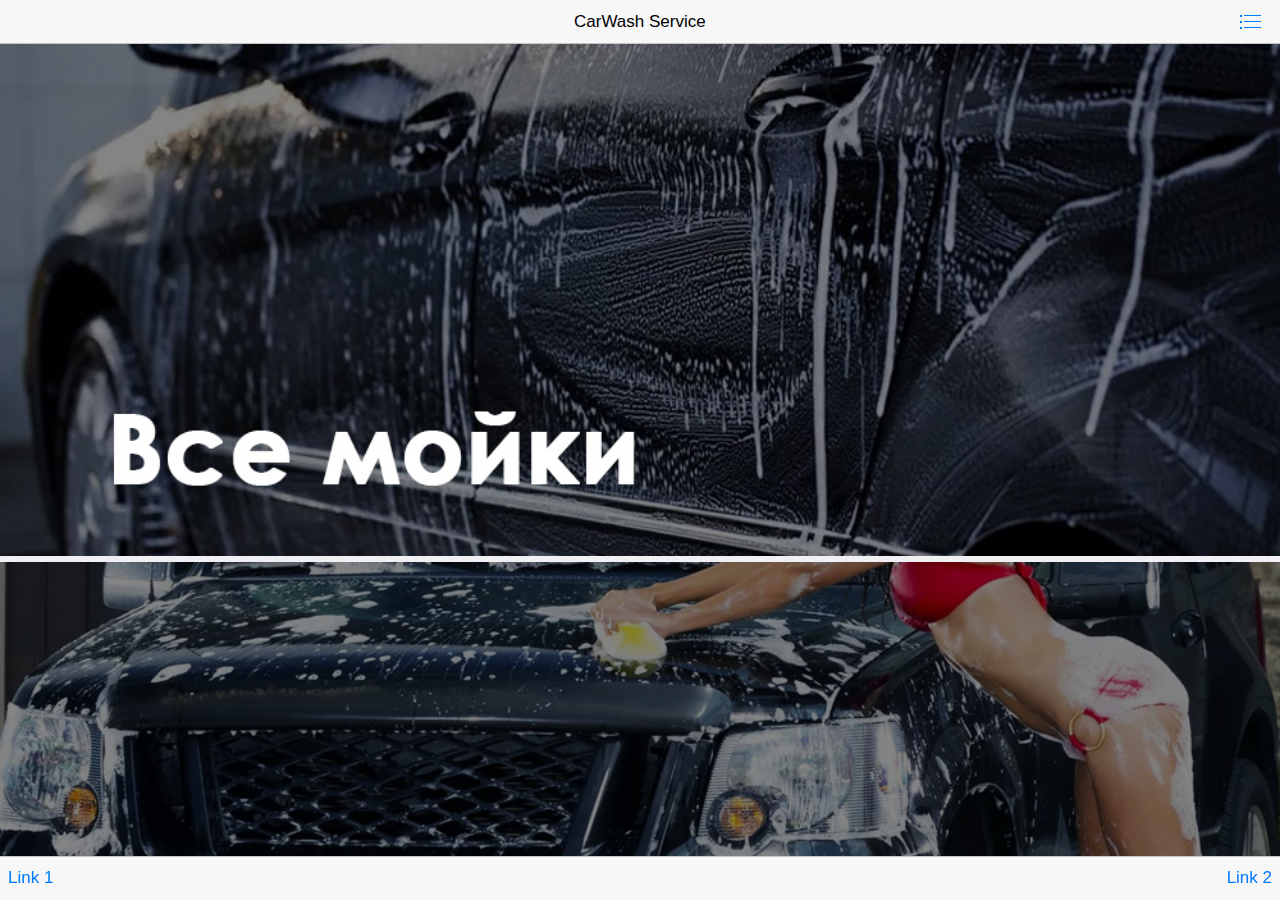
==== www/index.html @ 4619a6f6 "Add files via upload" ====
<!DOCTYPE html>
<html class="theme-dark">
<head>
    <!--
        Customize this policy to fit your own app's needs. For more guidance, see:
            https://github.com/apache/cordova-plugin-whitelist/blob/master/README.md#content-security-policy
        Some notes:
            * gap: is required only on iOS (when using UIWebView) and is needed for JS->native communication
            * https://ssl.gstatic.com is required only on Android and is needed for TalkBack to function properly
            * Disables use of inline scripts in order to mitigate risk of XSS vulnerabilities. To change this:
                * Enable inline JS: add 'unsafe-inline' to default-src
        -->
    <meta http-equiv="Content-Security-Policy" content="default-src 'self' data: gap: https://ssl.gstatic.com 'unsafe-eval' * ws:;style-src 'self' 'unsafe-inline' data: blob:;media-src *;img-src * 'self' data: content:;script-src * 'unsafe-inline' 'unsafe-eval' data: blob:;">
    <!-- Required meta tags-->
    <meta charset="utf-8">
    <meta name="viewport" content="width=device-width, initial-scale=1, maximum-scale=1, minimum-scale=1, user-scalable=no, minimal-ui">
    <meta name="apple-mobile-web-app-capable" content="yes">
    <meta name="apple-mobile-web-app-status-bar-style" content="black">
    <meta name="format-detection" content="telephone=no">
    <meta name="msapplication-tap-highlight" content="no">
    <!-- Your app title -->
    <title>My App</title>

    <!-- This template defaults to the iOS CSS theme. To support both iOS and material design themes, see the Framework7 Tutorial at the link below:
        http://www.idangero.us/framework7/tutorials/maintain-both-ios-and-material-themes-in-single-app.html
     -->

    <link rel="stylesheet" href="lib/framework7/css/framework7.ios.min.css">
    <link rel="stylesheet" href="lib/framework7/css/framework7.ios.colors.min.css">

    <link rel="stylesheet" href="css/styles.css">
</head>

<body class="theme-dark color-theme-red">
    <!-- Status bar overlay for full screen mode (PhoneGap) -->
    <div class="statusbar-overlay"></div>

    <!-- Panels overlay-->
    <div class="panel-overlay"></div>
    <!-- Left panel with reveal effect-->
    <div class="panel panel-left panel-reveal">
        <div class="content-block" id="userArea">
<div class="content-block-title">Just inputs</div>
<div class="list-block">
  <ul>
    <li>
      <div class="item-content">
        <div class="item-inner">
          <div class="item-input">
            <input type="text" placeholder="Your name">
          </div>
        </div>
      </div>
    </li>
    <li>
      <div class="item-content">
        <div class="item-inner">
          <div class="item-input">
            <input type="email" placeholder="E-mail">
          </div>
        </div>
      </div>
    </li>
    <li>
      <div class="item-content">
        <div class="item-inner">
          <div class="item-input">
            <select>
              <option>Male</option>
              <option>Female</option>
            </select>
          </div>
        </div>
      </div>
    </li>
    <li>
      <div class="item-content">
        <div class="item-inner">
          <div class="item-input">
            <input type="date" placeholder="Birth day" value="2014-04-30">
          </div>
        </div>
      </div>
    </li>
  </ul>
</div> 
		</div>
    </div>

    <!-- Views -->
    <div class="views">
        <!-- Your main view, should have "view-main" class -->
        <div class="view view-main">
            <!-- Top Navbar-->
            <div class="navbar">
                <div class="navbar-inner">
                    <!-- We need cool sliding animation on title element, so we have additional "sliding" class -->
                    <div class="center sliding">CarWash Service</div>
                    <div class="right">
                        <!--
                          Right link contains only icon - additional "icon-only" class
                          Additional "open-panel" class tells app to open panel when we click on this link
                        -->
                        <a href="userArea.html" class="link icon-only"><i class="icon icon-bars"></i></a>
                    </div>
                </div>
            </div>
            <!-- Pages container, because we use fixed-through navbar and toolbar, it has additional appropriate classes-->
            <div class="pages navbar-through toolbar-through">
                <!-- Page, "data-page" contains page name -->
                <div data-page="index" class="page">
                    <!-- Scrollable page content -->
                    <div class="page-content">
<a href="about.html"><img src="img/menu1.jpg" width="100%"></a>
					<img src="img/menu2.jpg" width="100%">
<a href="userArea.html"><img src="img/menu3.jpg" width="100%"></a>
   
                    </div>
                </div>
            </div>
            <!-- Bottom Toolbar-->
            <div class="toolbar">
                <div class="toolbar-inner">
                    <!-- Toolbar links -->
                    <a href="#" class="link">Link 1</a>
                    <a href="#" class="link">Link 2</a>
                </div>
            </div>
        </div>
    </div>
    <script type="text/javascript" src="cordova.js"></script>
    <script type="text/javascript" src="lib/framework7/js/framework7.min.js"></script>
		<script
  src="http://code.jquery.com/jquery-3.2.1.min.js"
  integrity="sha256-hwg4gsxgFZhOsEEamdOYGBf13FyQuiTwlAQgxVSNgt4="
  crossorigin="anonymous"></script>
  
  <script src="https://api-maps.yandex.ru/2.1/?lang=ru-RU" type="text/javascript"></script>
    <script type="text/javascript" src="js/my-app.js"></script>
	
</body>

</html>
---- www/lib/framework7/css/framework7.ios.min.css ----
/**
 * Framework7 1.4.0
 * Full Featured Mobile HTML Framework For Building iOS & Android Apps
 * 
 * http://www.idangero.us/framework7
 * 
 * Copyright 2015, Vladimir Kharlampidi
 * The iDangero.us
 * http://www.idangero.us/
 * 
 * Licensed under MIT
 * 
 * Released on: December 7, 2015
 */
body,html{position:relative;height:100%;width:100%;overflow-x:hidden}body{font-family:-apple-system,SF UI Text,Helvetica Neue,Helvetica,Arial,sans-serif;margin:0;padding:0;color:#000;font-size:14px;line-height:1.4;width:100%;-webkit-text-size-adjust:100%;background:#fff;overflow:hidden}@media all and (width:1024px) and (height:691px) and (orientation:landscape){body,html{height:671px}}@media all and (width:1024px) and (height:692px) and (orientation:landscape){body,html{height:672px}}*{-webkit-tap-highlight-color:transparent;-webkit-touch-callout:none}a,input,select,textarea{outline:0}a{text-decoration:none;color:#007aff}p{margin:1em 0}.row{display:-webkit-box;display:-ms-flexbox;display:-webkit-flex;display:flex;-webkit-box-pack:justify;-ms-flex-pack:justify;-webkit-justify-content:space-between;justify-content:space-between;-webkit-box-lines:multiple;-moz-box-lines:multiple;-webkit-flex-wrap:wrap;-ms-flex-wrap:wrap;flex-wrap:wrap;-webkit-box-align:start;-ms-flex-align:start;-webkit-align-items:flex-start;align-items:flex-start}.row>[class*=col-]{box-sizing:border-box}.row .col-auto{width:100%}.row .col-100{width:100%;width:-webkit-calc((100% - 15px*0)/ 1);width:calc((100% - 15px*0)/ 1)}.row.no-gutter .col-100{width:100%}.row .col-95{width:95%;width:-webkit-calc((100% - 15px*.05263157894736836)/ 1.0526315789473684);width:calc((100% - 15px*.05263157894736836)/ 1.0526315789473684)}.row.no-gutter .col-95{width:95%}.row .col-90{width:90%;width:-webkit-calc((100% - 15px*.11111111111111116)/ 1.1111111111111112);width:calc((100% - 15px*.11111111111111116)/ 1.1111111111111112)}.row.no-gutter .col-90{width:90%}.row .col-85{width:85%;width:-webkit-calc((100% - 15px*.17647058823529416)/ 1.1764705882352942);width:calc((100% - 15px*.17647058823529416)/ 1.1764705882352942)}.row.no-gutter .col-85{width:85%}.row .col-80{width:80%;width:-webkit-calc((100% - 15px*.25)/ 1.25);width:calc((100% - 15px*.25)/ 1.25)}.row.no-gutter .col-80{width:80%}.row .col-75{width:75%;width:-webkit-calc((100% - 15px*.33333333333333326)/ 1.3333333333333333);width:calc((100% - 15px*.33333333333333326)/ 1.3333333333333333)}.row.no-gutter .col-75{width:75%}.row .col-66{width:66.66666666666666%;width:-webkit-calc((100% - 15px*.5000000000000002)/ 1.5000000000000002);width:calc((100% - 15px*.5000000000000002)/ 1.5000000000000002)}.row.no-gutter .col-66{width:66.66666666666666%}.row .col-60{width:60%;width:-webkit-calc((100% - 15px*.6666666666666667)/ 1.6666666666666667);width:calc((100% - 15px*.6666666666666667)/ 1.6666666666666667)}.row.no-gutter .col-60{width:60%}.row .col-50{width:50%;width:-webkit-calc((100% - 15px*1)/ 2);width:calc((100% - 15px*1)/ 2)}.row.no-gutter .col-50{width:50%}.row .col-40{width:40%;width:-webkit-calc((100% - 15px*1.5)/ 2.5);width:calc((100% - 15px*1.5)/ 2.5)}.row.no-gutter .col-40{width:40%}.row .col-33{width:33.333333333333336%;width:-webkit-calc((100% - 15px*2)/ 3);width:calc((100% - 15px*2)/ 3)}.row.no-gutter .col-33{width:33.333333333333336%}.row .col-25{width:25%;width:-webkit-calc((100% - 15px*3)/ 4);width:calc((100% - 15px*3)/ 4)}.row.no-gutter .col-25{width:25%}.row .col-20{width:20%;width:-webkit-calc((100% - 15px*4)/ 5);width:calc((100% - 15px*4)/ 5)}.row.no-gutter .col-20{width:20%}.row .col-15{width:15%;width:-webkit-calc((100% - 15px*5.666666666666667)/ 6.666666666666667);width:calc((100% - 15px*5.666666666666667)/ 6.666666666666667)}.row.no-gutter .col-15{width:15%}.row .col-10{width:10%;width:-webkit-calc((100% - 15px*9)/ 10);width:calc((100% - 15px*9)/ 10)}.row.no-gutter .col-10{width:10%}.row .col-5{width:5%;width:-webkit-calc((100% - 15px*19)/ 20);width:calc((100% - 15px*19)/ 20)}.row.no-gutter .col-5{width:5%}.row .col-auto:nth-last-child(1),.row .col-auto:nth-last-child(1)~.col-auto{width:100%;width:-webkit-calc((100% - 15px*0)/ 1);width:calc((100% - 15px*0)/ 1)}.row.no-gutter .col-auto:nth-last-child(1),.row.no-gutter .col-auto:nth-last-child(1)~.col-auto{width:100%}.row .col-auto:nth-last-child(2),.row .col-auto:nth-last-child(2)~.col-auto{width:50%;width:-webkit-calc((100% - 15px*1)/ 2);width:calc((100% - 15px*1)/ 2)}.row.no-gutter .col-auto:nth-last-child(2),.row.no-gutter .col-auto:nth-last-child(2)~.col-auto{width:50%}.row .col-auto:nth-last-child(3),.row .col-auto:nth-last-child(3)~.col-auto{width:33.33333333%;width:-webkit-calc((100% - 15px*2)/ 3);width:calc((100% - 15px*2)/ 3)}.row.no-gutter .col-auto:nth-last-child(3),.row.no-gutter .col-auto:nth-last-child(3)~.col-auto{width:33.33333333%}.row .col-auto:nth-last-child(4),.row .col-auto:nth-last-child(4)~.col-auto{width:25%;width:-webkit-calc((100% - 15px*3)/ 4);width:calc((100% - 15px*3)/ 4)}.row.no-gutter .col-auto:nth-last-child(4),.row.no-gutter .col-auto:nth-last-child(4)~.col-auto{width:25%}.row .col-auto:nth-last-child(5),.row .col-auto:nth-last-child(5)~.col-auto{width:20%;width:-webkit-calc((100% - 15px*4)/ 5);width:calc((100% - 15px*4)/ 5)}.row.no-gutter .col-auto:nth-last-child(5),.row.no-gutter .col-auto:nth-last-child(5)~.col-auto{width:20%}.row .col-auto:nth-last-child(6),.row .col-auto:nth-last-child(6)~.col-auto{width:16.66666667%;width:-webkit-calc((100% - 15px*5)/ 6);width:calc((100% - 15px*5)/ 6)}.row.no-gutter .col-auto:nth-last-child(6),.row.no-gutter .col-auto:nth-last-child(6)~.col-auto{width:16.66666667%}.row .col-auto:nth-last-child(7),.row .col-auto:nth-last-child(7)~.col-auto{width:14.28571429%;width:-webkit-calc((100% - 15px*6)/ 7);width:calc((100% - 15px*6)/ 7)}.row.no-gutter .col-auto:nth-last-child(7),.row.no-gutter .col-auto:nth-last-child(7)~.col-auto{width:14.28571429%}.row .col-auto:nth-last-child(8),.row .col-auto:nth-last-child(8)~.col-auto{width:12.5%;width:-webkit-calc((100% - 15px*7)/ 8);width:calc((100% - 15px*7)/ 8)}.row.no-gutter .col-auto:nth-last-child(8),.row.no-gutter .col-auto:nth-last-child(8)~.col-auto{width:12.5%}.row .col-auto:nth-last-child(9),.row .col-auto:nth-last-child(9)~.col-auto{width:11.11111111%;width:-webkit-calc((100% - 15px*8)/ 9);width:calc((100% - 15px*8)/ 9)}.row.no-gutter .col-auto:nth-last-child(9),.row.no-gutter .col-auto:nth-last-child(9)~.col-auto{width:11.11111111%}.row .col-auto:nth-last-child(10),.row .col-auto:nth-last-child(10)~.col-auto{width:10%;width:-webkit-calc((100% - 15px*9)/ 10);width:calc((100% - 15px*9)/ 10)}.row.no-gutter .col-auto:nth-last-child(10),.row.no-gutter .col-auto:nth-last-child(10)~.col-auto{width:10%}.row .col-auto:nth-last-child(11),.row .col-auto:nth-last-child(11)~.col-auto{width:9.09090909%;width:-webkit-calc((100% - 15px*10)/ 11);width:calc((100% - 15px*10)/ 11)}.row.no-gutter .col-auto:nth-last-child(11),.row.no-gutter .col-auto:nth-last-child(11)~.col-auto{width:9.09090909%}.row .col-auto:nth-last-child(12),.row .col-auto:nth-last-child(12)~.col-auto{width:8.33333333%;width:-webkit-calc((100% - 15px*11)/ 12);width:calc((100% - 15px*11)/ 12)}.row.no-gutter .col-auto:nth-last-child(12),.row.no-gutter .col-auto:nth-last-child(12)~.col-auto{width:8.33333333%}.row .col-auto:nth-last-child(13),.row .col-auto:nth-last-child(13)~.col-auto{width:7.69230769%;width:-webkit-calc((100% - 15px*12)/ 13);width:calc((100% - 15px*12)/ 13)}.row.no-gutter .col-auto:nth-last-child(13),.row.no-gutter .col-auto:nth-last-child(13)~.col-auto{width:7.69230769%}.row .col-auto:nth-last-child(14),.row .col-auto:nth-last-child(14)~.col-auto{width:7.14285714%;width:-webkit-calc((100% - 15px*13)/ 14);width:calc((100% - 15px*13)/ 14)}.row.no-gutter .col-auto:nth-last-child(14),.row.no-gutter .col-auto:nth-last-child(14)~.col-auto{width:7.14285714%}.row .col-auto:nth-last-child(15),.row .col-auto:nth-last-child(15)~.col-auto{width:6.66666667%;width:-webkit-calc((100% - 15px*14)/ 15);width:calc((100% - 15px*14)/ 15)}.row.no-gutter .col-auto:nth-last-child(15),.row.no-gutter .col-auto:nth-last-child(15)~.col-auto{width:6.66666667%}@media all and (min-width:768px){.row .tablet-100{width:100%;width:-webkit-calc((100% - 15px*0)/ 1);width:calc((100% - 15px*0)/ 1)}.row.no-gutter .tablet-100{width:100%}.row .tablet-95{width:95%;width:-webkit-calc((100% - 15px*.05263157894736836)/ 1.0526315789473684);width:calc((100% - 15px*.05263157894736836)/ 1.0526315789473684)}.row.no-gutter .tablet-95{width:95%}.row .tablet-90{width:90%;width:-webkit-calc((100% - 15px*.11111111111111116)/ 1.1111111111111112);width:calc((100% - 15px*.11111111111111116)/ 1.1111111111111112)}.row.no-gutter .tablet-90{width:90%}.row .tablet-85{width:85%;width:-webkit-calc((100% - 15px*.17647058823529416)/ 1.1764705882352942);width:calc((100% - 15px*.17647058823529416)/ 1.1764705882352942)}.row.no-gutter .tablet-85{width:85%}.row .tablet-80{width:80%;width:-webkit-calc((100% - 15px*.25)/ 1.25);width:calc((100% - 15px*.25)/ 1.25)}.row.no-gutter .tablet-80{width:80%}.row .tablet-75{width:75%;width:-webkit-calc((100% - 15px*.33333333333333326)/ 1.3333333333333333);width:calc((100% - 15px*.33333333333333326)/ 1.3333333333333333)}.row.no-gutter .tablet-75{width:75%}.row .tablet-66{width:66.66666666666666%;width:-webkit-calc((100% - 15px*.5000000000000002)/ 1.5000000000000002);width:calc((100% - 15px*.5000000000000002)/ 1.5000000000000002)}.row.no-gutter .tablet-66{width:66.66666666666666%}.row .tablet-60{width:60%;width:-webkit-calc((100% - 15px*.6666666666666667)/ 1.6666666666666667);width:calc((100% - 15px*.6666666666666667)/ 1.6666666666666667)}.row.no-gutter .tablet-60{width:60%}.row .tablet-50{width:50%;width:-webkit-calc((100% - 15px*1)/ 2);width:calc((100% - 15px*1)/ 2)}.row.no-gutter .tablet-50{width:50%}.row .tablet-40{width:40%;width:-webkit-calc((100% - 15px*1.5)/ 2.5);width:calc((100% - 15px*1.5)/ 2.5)}.row.no-gutter .tablet-40{width:40%}.row .tablet-33{width:33.333333333333336%;width:-webkit-calc((100% - 15px*2)/ 3);width:calc((100% - 15px*2)/ 3)}.row.no-gutter .tablet-33{width:33.333333333333336%}.row .tablet-25{width:25%;width:-webkit-calc((100% - 15px*3)/ 4);width:calc((100% - 15px*3)/ 4)}.row.no-gutter .tablet-25{width:25%}.row .tablet-20{width:20%;width:-webkit-calc((100% - 15px*4)/ 5);width:calc((100% - 15px*4)/ 5)}.row.no-gutter .tablet-20{width:20%}.row .tablet-15{width:15%;width:-webkit-calc((100% - 15px*5.666666666666667)/ 6.666666666666667);width:calc((100% - 15px*5.666666666666667)/ 6.666666666666667)}.row.no-gutter .tablet-15{width:15%}.row .tablet-10{width:10%;width:-webkit-calc((100% - 15px*9)/ 10);width:calc((100% - 15px*9)/ 10)}.row.no-gutter .tablet-10{width:10%}.row .tablet-5{width:5%;width:-webkit-calc((100% - 15px*19)/ 20);width:calc((100% - 15px*19)/ 20)}.row.no-gutter .tablet-5{width:5%}.row .tablet-auto:nth-last-child(1),.row .tablet-auto:nth-last-child(1)~.col-auto{width:100%;width:-webkit-calc((100% - 15px*0)/ 1);width:calc((100% - 15px*0)/ 1)}.row.no-gutter .tablet-auto:nth-last-child(1),.row.no-gutter .tablet-auto:nth-last-child(1)~.tablet-auto{width:100%}.row .tablet-auto:nth-last-child(2),.row .tablet-auto:nth-last-child(2)~.col-auto{width:50%;width:-webkit-calc((100% - 15px*1)/ 2);width:calc((100% - 15px*1)/ 2)}.row.no-gutter .tablet-auto:nth-last-child(2),.row.no-gutter .tablet-auto:nth-last-child(2)~.tablet-auto{width:50%}.row .tablet-auto:nth-last-child(3),.row .tablet-auto:nth-last-child(3)~.col-auto{width:33.33333333%;width:-webkit-calc((100% - 15px*2)/ 3);width:calc((100% - 15px*2)/ 3)}.row.no-gutter .tablet-auto:nth-last-child(3),.row.no-gutter .tablet-auto:nth-last-child(3)~.tablet-auto{width:33.33333333%}.row .tablet-auto:nth-last-child(4),.row .tablet-auto:nth-last-child(4)~.col-auto{width:25%;width:-webkit-calc((100% - 15px*3)/ 4);width:calc((100% - 15px*3)/ 4)}.row.no-gutter .tablet-auto:nth-last-child(4),.row.no-gutter .tablet-auto:nth-last-child(4)~.tablet-auto{width:25%}.row .tablet-auto:nth-last-child(5),.row .tablet-auto:nth-last-child(5)~.col-auto{width:20%;width:-webkit-calc((100% - 15px*4)/ 5);width:calc((100% - 15px*4)/ 5)}.row.no-gutter .tablet-auto:nth-last-child(5),.row.no-gutter .tablet-auto:nth-last-child(5)~.tablet-auto{width:20%}.row .tablet-auto:nth-last-child(6),.row .tablet-auto:nth-last-child(6)~.col-auto{width:16.66666667%;width:-webkit-calc((100% - 15px*5)/ 6);width:calc((100% - 15px*5)/ 6)}.row.no-gutter .tablet-auto:nth-last-child(6),.row.no-gutter .tablet-auto:nth-last-child(6)~.tablet-auto{width:16.66666667%}.row .tablet-auto:nth-last-child(7),.row .tablet-auto:nth-last-child(7)~.col-auto{width:14.28571429%;width:-webkit-calc((100% - 15px*6)/ 7);width:calc((100% - 15px*6)/ 7)}.row.no-gutter .tablet-auto:nth-last-child(7),.row.no-gutter .tablet-auto:nth-last-child(7)~.tablet-auto{width:14.28571429%}.row .tablet-auto:nth-last-child(8),.row .tablet-auto:nth-last-child(8)~.col-auto{width:12.5%;width:-webkit-calc((100% - 15px*7)/ 8);width:calc((100% - 15px*7)/ 8)}.row.no-gutter .tablet-auto:nth-last-child(8),.row.no-gutter .tablet-auto:nth-last-child(8)~.tablet-auto{width:12.5%}.row .tablet-auto:nth-last-child(9),.row .tablet-auto:nth-last-child(9)~.col-auto{width:11.11111111%;width:-webkit-calc((100% - 15px*8)/ 9);width:calc((100% - 15px*8)/ 9)}.row.no-gutter .tablet-auto:nth-last-child(9),.row.no-gutter .tablet-auto:nth-last-child(9)~.tablet-auto{width:11.11111111%}.row .tablet-auto:nth-last-child(10),.row .tablet-auto:nth-last-child(10)~.col-auto{width:10%;width:-webkit-calc((100% - 15px*9)/ 10);width:calc((100% - 15px*9)/ 10)}.row.no-gutter .tablet-auto:nth-last-child(10),.row.no-gutter .tablet-auto:nth-last-child(10)~.tablet-auto{width:10%}.row .tablet-auto:nth-last-child(11),.row .tablet-auto:nth-last-child(11)~.col-auto{width:9.09090909%;width:-webkit-calc((100% - 15px*10)/ 11);width:calc((100% - 15px*10)/ 11)}.row.no-gutter .tablet-auto:nth-last-child(11),.row.no-gutter .tablet-auto:nth-last-child(11)~.tablet-auto{width:9.09090909%}.row .tablet-auto:nth-last-child(12),.row .tablet-auto:nth-last-child(12)~.col-auto{width:8.33333333%;width:-webkit-calc((100% - 15px*11)/ 12);width:calc((100% - 15px*11)/ 12)}.row.no-gutter .tablet-auto:nth-last-child(12),.row.no-gutter .tablet-auto:nth-last-child(12)~.tablet-auto{width:8.33333333%}.row .tablet-auto:nth-last-child(13),.row .tablet-auto:nth-last-child(13)~.col-auto{width:7.69230769%;width:-webkit-calc((100% - 15px*12)/ 13);width:calc((100% - 15px*12)/ 13)}.row.no-gutter .tablet-auto:nth-last-child(13),.row.no-gutter .tablet-auto:nth-last-child(13)~.tablet-auto{width:7.69230769%}.row .tablet-auto:nth-last-child(14),.row .tablet-auto:nth-last-child(14)~.col-auto{width:7.14285714%;width:-webkit-calc((100% - 15px*13)/ 14);width:calc((100% - 15px*13)/ 14)}.row.no-gutter .tablet-auto:nth-last-child(14),.row.no-gutter .tablet-auto:nth-last-child(14)~.tablet-auto{width:7.14285714%}.row .tablet-auto:nth-last-child(15),.row .tablet-auto:nth-last-child(15)~.col-auto{width:6.66666667%;width:-webkit-calc((100% - 15px*14)/ 15);width:calc((100% - 15px*14)/ 15)}.row.no-gutter .tablet-auto:nth-last-child(15),.row.no-gutter .tablet-auto:nth-last-child(15)~.tablet-auto{width:6.66666667%}}.view,.views{position:relative;width:100%;height:100%;z-index:5000}.views{overflow:auto;-webkit-overflow-scrolling:touch}.view{overflow:hidden;box-sizing:border-box}.pages{position:relative;width:100%;height:100%;overflow:hidden;background:#000}.page{box-sizing:border-box;position:absolute;left:0;top:0;width:100%;height:100%;background:#efeff4;-webkit-transform:translate3d(0,0,0);transform:translate3d(0,0,0)}.page.cached{display:none}.page-on-left{opacity:.9;-webkit-transform:translate3d(-20%,0,0);transform:translate3d(-20%,0,0)}.page-on-center .swipeback-page-shadow{opacity:1}.page-on-right{-webkit-transform:translate3d(100%,0,0);transform:translate3d(100%,0,0)}.page-on-right .swipeback-page-shadow{opacity:0}.page-content{overflow:auto;-webkit-overflow-scrolling:touch;box-sizing:border-box;height:100%;position:relative;z-index:1}.swipeback-page-shadow{position:absolute;right:100%;top:0;width:16px;height:100%;background:-webkit-linear-gradient(left,rgba(0,0,0,0) 0,rgba(0,0,0,0) 10%,rgba(0,0,0,.01) 50%,rgba(0,0,0,.2) 100%);background:linear-gradient(to right,rgba(0,0,0,0) 0,rgba(0,0,0,0) 10%,rgba(0,0,0,.01) 50%,rgba(0,0,0,.2) 100%);z-index:-1;content:''}html.android .swipeback-page-shadow{display:none;-webkit-animation:none;animation:none}.page-transitioning,.page-transitioning .swipeback-page-shadow{-webkit-transition-duration:.4s;transition-duration:.4s}.page-from-center-to-right:before,.page-from-right-to-center:before{position:absolute;right:100%;top:0;width:16px;height:100%;background:-webkit-linear-gradient(left,rgba(0,0,0,0) 0,rgba(0,0,0,0) 10%,rgba(0,0,0,.01) 50%,rgba(0,0,0,.2) 100%);background:linear-gradient(to right,rgba(0,0,0,0) 0,rgba(0,0,0,0) 10%,rgba(0,0,0,.01) 50%,rgba(0,0,0,.2) 100%);z-index:-1;content:''}html.android .page-from-center-to-right:before,html.android .page-from-right-to-center:before{display:none;-webkit-animation:none;animation:none}.page-from-right-to-center{-webkit-animation:pageFromRightToCenter .4s forwards;animation:pageFromRightToCenter .4s forwards}.page-from-right-to-center:before{-webkit-animation:pageFromRightToCenterShadow .4s forwards;animation:pageFromRightToCenterShadow .4s forwards}.page-from-center-to-right{-webkit-animation:pageFromCenterToRight .4s forwards;animation:pageFromCenterToRight .4s forwards}.page-from-center-to-right:before{-webkit-animation:pageFromCenterToRightShadow .4s forwards;animation:pageFromCenterToRightShadow .4s forwards}@-webkit-keyframes pageFromRightToCenter{from{-webkit-transform:translate3d(100%,0,0)}to{-webkit-transform:translate3d(0,0,0)}}@keyframes pageFromRightToCenter{from{transform:translate3d(100%,0,0)}to{transform:translate3d(0,0,0)}}@-webkit-keyframes pageFromRightToCenterShadow{from{opacity:0}to{opacity:1}}@keyframes pageFromRightToCenterShadow{from{opacity:0}to{opacity:1}}@-webkit-keyframes pageFromCenterToRight{from{-webkit-transform:translate3d(0,0,0)}to{-webkit-transform:translate3d(100%,0,0)}}@keyframes pageFromCenterToRight{from{transform:translate3d(0,0,0)}to{transform:translate3d(100%,0,0)}}@-webkit-keyframes pageFromCenterToRightShadow{from{opacity:1}to{opacity:0}}@keyframes pageFromCenterToRightShadow{from{opacity:1}to{opacity:0}}.page-from-center-to-left{-webkit-animation:pageFromCenterToLeft .4s forwards;animation:pageFromCenterToLeft .4s forwards}.page-from-left-to-center{-webkit-animation:pageFromLeftToCenter .4s forwards;animation:pageFromLeftToCenter .4s forwards}@-webkit-keyframes pageFromCenterToLeft{from{opacity:1;-webkit-transform:translate3d(0,0,0)}to{opacity:.9;-webkit-transform:translate3d(-20%,0,0)}}@keyframes pageFromCenterToLeft{from{transform:translate3d(0,0,0)}to{opacity:.9;transform:translate3d(-20%,0,0)}}@-webkit-keyframes pageFromLeftToCenter{from{opacity:.9;-webkit-transform:translate3d(-20%,0,0)}to{opacity:1;-webkit-transform:translate3d(0,0,0)}}@keyframes pageFromLeftToCenter{from{transform:translate3d(-20%,0,0)}to{opacity:1;transform:translate3d(0,0,0)}}.navbar-inner,.toolbar-inner{position:absolute;left:0;top:0;width:100%;height:100%;padding:0 8px;box-sizing:border-box;display:-webkit-box;display:-ms-flexbox;display:-webkit-flex;display:flex;-webkit-box-pack:justify;-ms-flex-pack:justify;-webkit-justify-content:space-between;justify-content:space-between;-webkit-box-align:center;-ms-flex-align:center;-webkit-align-items:center;align-items:center}.navbar-inner.cached{display:none}.navbar,.toolbar{height:44px;width:100%;box-sizing:border-box;font-size:17px;position:relative;margin:0;z-index:500;-webkit-backface-visibility:hidden;backface-visibility:hidden}.navbar b,.toolbar b{font-weight:500}html.ios-gt-8 .navbar b,html.ios-gt-8 .toolbar b{font-weight:600}.navbar,.subnavbar,.toolbar{background:#f7f7f8}.navbar a.link,.subnavbar a.link,.toolbar a.link{line-height:44px;height:44px;text-decoration:none;position:relative;display:-webkit-box;display:-ms-flexbox;display:-webkit-flex;display:flex;-webkit-box-pack:start;-ms-flex-pack:start;-webkit-justify-content:flex-start;justify-content:flex-start;-webkit-box-align:center;-ms-flex-align:center;-webkit-align-items:center;align-items:center;-webkit-transition-duration:.3s;transition-duration:.3s;-webkit-transform:translateZ(0);transform:translateZ(0)}.navbar a.link.active-state,.subnavbar a.link.active-state,.toolbar a.link.active-state,html:not(.watch-active-state) .navbar a.link:active,html:not(.watch-active-state) .subnavbar a.link:active,html:not(.watch-active-state) .toolbar a.link:active{opacity:.3;-webkit-transition-duration:0s;transition-duration:0s}.navbar a.link i+i,.navbar a.link i+span,.navbar a.link span+i,.navbar a.link span+span,.subnavbar a.link i+i,.subnavbar a.link i+span,.subnavbar a.link span+i,.subnavbar a.link span+span,.toolbar a.link i+i,.toolbar a.link i+span,.toolbar a.link span+i,.toolbar a.link span+span{margin-left:7px}.navbar a.icon-only,.subnavbar a.icon-only,.toolbar a.icon-only{min-width:44px;display:-webkit-box;display:-ms-flexbox;display:-webkit-flex;display:flex;-webkit-box-pack:center;-ms-flex-pack:center;-webkit-justify-content:center;justify-content:center;-webkit-box-align:center;-ms-flex-align:center;-webkit-align-items:center;align-items:center;margin:0}.navbar i.icon,.subnavbar i.icon,.toolbar i.icon{display:block}.navbar{left:0;top:0}.navbar:after{content:'';position:absolute;left:0;bottom:0;right:auto;top:auto;height:1px;width:100%;background-color:#c4c4c4;display:block;z-index:15;-webkit-transform-origin:50% 100%;transform-origin:50% 100%}html.pixel-ratio-2 .navbar:after{-webkit-transform:scaleY(.5);transform:scaleY(.5)}html.pixel-ratio-3 .navbar:after{-webkit-transform:scaleY(.33);transform:scaleY(.33)}.navbar:after{backface-visibility:hidden}.navbar.no-border:after{display:none}.navbar .center{font-size:17px;font-weight:500;text-align:center;margin:0;position:relative;overflow:hidden;text-overflow:ellipsis;white-space:nowrap;line-height:44px;-webkit-flex-shrink:10;-ms-flex:0 10 auto;flex-shrink:10;display:-webkit-box;display:-ms-flexbox;display:-webkit-flex;display:flex;-webkit-box-align:center;-ms-flex-align:center;-webkit-align-items:center;align-items:center}html.ios-gt-8 .navbar .center{font-weight:600}.navbar .left,.navbar .right{-webkit-flex-shrink:0;-ms-flex:0 0 auto;flex-shrink:0;display:-webkit-box;display:-ms-flexbox;display:-webkit-flex;display:flex;-webkit-box-pack:start;-ms-flex-pack:start;-webkit-justify-content:flex-start;justify-content:flex-start;-webkit-box-align:center;-ms-flex-align:center;-webkit-align-items:center;align-items:center;-webkit-transform:translate3d(0,0,0);transform:translate3d(0,0,0)}.navbar .left a+a,.navbar .right a+a{margin-left:15px}.navbar .left{margin-right:10px}.navbar .right{margin-left:10px}.navbar .right:first-child{position:absolute;right:8px;height:100%}.popup .navbar{-webkit-transform:translate3d(0,0,0);transform:translate3d(0,0,0)}.subnavbar{height:44px;width:100%;position:absolute;left:0;top:100%;margin-top:-1px;z-index:20;box-sizing:border-box;padding:0 8px;display:-webkit-box;display:-ms-flexbox;display:-webkit-flex;display:flex;-webkit-box-pack:justify;-ms-flex-pack:justify;-webkit-justify-content:space-between;justify-content:space-between;-webkit-box-align:center;-ms-flex-align:center;-webkit-align-items:center;align-items:center}.subnavbar:after{content:'';position:absolute;left:0;bottom:0;right:auto;top:auto;height:1px;width:100%;background-color:#c4c4c4;display:block;z-index:15;-webkit-transform-origin:50% 100%;transform-origin:50% 100%}html.pixel-ratio-2 .subnavbar:after{-webkit-transform:scaleY(.5);transform:scaleY(.5)}html.pixel-ratio-3 .subnavbar:after{-webkit-transform:scaleY(.33);transform:scaleY(.33)}.subnavbar.no-border:after{display:none}.navbar.no-border .subnavbar{margin-top:0}.navbar-on-left .subnavbar,.navbar-on-right .subnavbar{pointer-events:none}.navbar .subnavbar,.page .subnavbar{position:absolute}.page>.subnavbar{top:0;margin-top:0}.subnavbar>.buttons-row{width:100%}.subnavbar .searchbar,.subnavbar.searchbar{position:absolute}.subnavbar .searchbar,.subnavbar.searchbar{position:absolute}.subnavbar .searchbar{left:0;top:0}.toolbar{left:0;bottom:0}.toolbar:before{content:'';position:absolute;left:0;top:0;bottom:auto;right:auto;height:1px;width:100%;background-color:#c4c4c4;display:block;z-index:15;-webkit-transform-origin:50% 0;transform-origin:50% 0}html.pixel-ratio-2 .toolbar:before{-webkit-transform:scaleY(.5);transform:scaleY(.5)}html.pixel-ratio-3 .toolbar:before{-webkit-transform:scaleY(.33);transform:scaleY(.33)}.toolbar.no-border:before{display:none}.toolbar a{-webkit-flex-shrink:1;-ms-flex:0 1 auto;flex-shrink:1;position:relative;white-space:nowrap;text-overflow:ellipsis;overflow:hidden}.tabbar{color:#929292;z-index:5001}.tabbar a{color:#929292}.tabbar a.active{color:#007aff}.tabbar a.link{line-height:1.4}.tabbar a.link,.tabbar a.tab-link{height:100%;width:100%;box-sizing:border-box;display:-webkit-box;display:-ms-flexbox;display:-webkit-flex;display:flex;-webkit-box-pack:center;-ms-flex-pack:center;-webkit-justify-content:center;justify-content:center;-webkit-box-align:center;-ms-flex-align:center;-webkit-align-items:center;align-items:center;overflow:visible;-webkit-box-flex:1;-ms-flex:1;-webkit-box-orient:vertical;-moz-box-orient:vertical;-ms-flex-direction:column;-webkit-flex-direction:column;flex-direction:column}.tabbar i.icon{height:30px}.tabbar-labels{height:50px}.tabbar-labels a.link,.tabbar-labels a.tab-link{padding-top:4px;padding-bottom:4px;height:100%;-webkit-box-pack:justify;-ms-flex-pack:justify;-webkit-justify-content:space-between;justify-content:space-between}.tabbar-labels a.link i+span,.tabbar-labels a.tab-link i+span{margin:0}.tabbar-labels span.tabbar-label{line-height:1;display:block;margin:0;letter-spacing:.01em;font-size:10px;position:relative;text-overflow:ellipsis;white-space:nowrap}@media all and (min-width:768px){.tabbar .toolbar-inner{-webkit-box-pack:center;-ms-flex-pack:center;-webkit-justify-content:center;justify-content:center}.tabbar a.link,.tabbar a.tab-link{width:auto;min-width:105px}.tabbar-labels{height:56px}.tabbar-labels span.tabbar-label{font-size:14px}}.navbar-from-right-to-center .center,.navbar-from-right-to-center .fading,.navbar-from-right-to-center .left,.navbar-from-right-to-center .right,.navbar-from-right-to-center .subnavbar{-webkit-animation:navbarElementFadeIn .4s forwards;animation:navbarElementFadeIn .4s forwards}.navbar-from-right-to-center .sliding{opacity:1}.navbar-from-center-to-right .center,.navbar-from-center-to-right .fading,.navbar-from-center-to-right .left,.navbar-from-center-to-right .right,.navbar-from-center-to-right .subnavbar{-webkit-animation:navbarElementFadeOut .4s forwards;animation:navbarElementFadeOut .4s forwards}.navbar-from-center-to-right .sliding{opacity:0}.navbar-from-center-to-right .subnavbar.sliding{opacity:1}@-webkit-keyframes navbarElementFadeIn{from{opacity:0}to{opacity:1}}@keyframes navbarElementFadeIn{from{opacity:0}to{opacity:1}}.navbar-from-center-to-left .center,.navbar-from-center-to-left .fading,.navbar-from-center-to-left .left,.navbar-from-center-to-left .right,.navbar-from-center-to-left .subnavbar{-webkit-animation:navbarElementFadeOut .4s forwards;animation:navbarElementFadeOut .4s forwards}.navbar-from-center-to-left .sliding{opacity:0}.navbar-from-center-to-left .subnavbar.sliding{opacity:1}.navbar-from-left-to-center .center,.navbar-from-left-to-center .fading,.navbar-from-left-to-center .left,.navbar-from-left-to-center .right,.navbar-from-left-to-center .subnavbar{-webkit-animation:navbarElementFadeIn .4s forwards;animation:navbarElementFadeIn .4s forwards}.navbar-from-left-to-center .sliding{opacity:1}.navbar-on-left .center,.navbar-on-left .fading,.navbar-on-left .left,.navbar-on-left .right,.navbar-on-left .subnavbar{opacity:0}.navbar-on-left .sliding{opacity:0}.navbar-on-left .subnavbar.sliding{opacity:1;-webkit-transform:translate3d(-100%,0,0);transform:translate3d(-100%,0,0)}.navbar-on-right .center,.navbar-on-right .fading,.navbar-on-right .left,.navbar-on-right .right,.navbar-on-right .subnavbar{opacity:0}.navbar-on-right .sliding{opacity:0}.navbar-on-right .subnavbar.sliding{-webkit-transform:translate3d(100%,0,0);transform:translate3d(100%,0,0)}@-webkit-keyframes navbarElementFadeOut{from{opacity:1}to{opacity:0}}@keyframes navbarElementFadeOut{from{opacity:1}to{opacity:0}}.navbar-from-center-to-left .left.sliding .back.link .icon,.navbar-from-center-to-right .left.sliding .back.link .icon,.navbar-from-left-to-center .left.sliding .back.link .icon,.navbar-from-right-to-center .left.sliding .back.link .icon{-webkit-transition-duration:.4s;transition-duration:.4s}.navbar-from-center-to-left .sliding,.navbar-from-center-to-right .sliding,.navbar-from-left-to-center .sliding,.navbar-from-right-to-center .sliding{-webkit-transition-duration:.4s;transition-duration:.4s;-webkit-animation:none;animation:none}.page>.navbar,.page>.toolbar,.view>.navbar,.view>.toolbar,.views>.navbar,.views>.toolbar{position:absolute}.subnavbar~.page-content{padding-top:44px}.navbar-fixed .page-content,.navbar-through .page-content{padding-top:44px}.navbar-fixed .page-content.with-subnavbar,.navbar-fixed .subnavbar~.page-content,.navbar-fixed .with-subnavbar .page-content,.navbar-through .page-content.with-subnavbar,.navbar-through .subnavbar~.page-content,.navbar-through .with-subnavbar .page-content{padding-top:88px}.navbar-fixed .page .subnavbar,.navbar-fixed.page .subnavbar,.navbar-through .page .subnavbar,.navbar-through.page .subnavbar{top:44px}.tabbar-fixed .page-content,.tabbar-through .page-content,.toolbar-fixed .page-content,.toolbar-through .page-content{padding-bottom:44px}.tabbar-labels-fixed .page-content,.tabbar-labels-through .page-content{padding-bottom:50px}@media all and (min-width:768px){.tabbar-labels-fixed .page-content,.tabbar-labels-through .page-content{padding-bottom:56px}}.navbar.navbar-hiding{-webkit-transition-duration:.4s;transition-duration:.4s;-webkit-transform:translate3d(0,0,0);transform:translate3d(0,0,0)}.navbar.navbar-hiding~.page .list-group-title,.navbar.navbar-hiding~.page-content .list-group-title,.navbar.navbar-hiding~.pages .list-group-title{-webkit-transition-duration:.4s;transition-duration:.4s}.navbar.navbar-hiding~.page .subnavbar,.navbar.navbar-hiding~.page-content .subnavbar,.navbar.navbar-hiding~.pages .subnavbar{-webkit-transition-duration:.4s;transition-duration:.4s}.navbar.navbar-hidden{-webkit-transition-duration:.4s;transition-duration:.4s;-webkit-transform:translate3d(0,-100%,0);transform:translate3d(0,-100%,0)}.navbar.navbar-hidden~.page .list-group-title,.navbar.navbar-hidden~.page-content .list-group-title,.navbar.navbar-hidden~.pages .list-group-title{-webkit-transition-duration:.4s;transition-duration:.4s;top:-44px}.navbar.navbar-hidden~.page .subnavbar,.navbar.navbar-hidden~.page-content .subnavbar,.navbar.navbar-hidden~.pages .subnavbar{-webkit-transform:translate3d(0,-100%,0);transform:translate3d(0,-100%,0);-webkit-transition-duration:.4s;transition-duration:.4s}.page.no-navbar .page-content{padding-top:0}.page.no-navbar .page-content.with-subnavbar,.page.no-navbar.with-subnavbar .page-content,.with-subnavbar .page.no-navbar .page-content{padding-top:44px}.tabbar.tabbar-hiding,.tabbar.toolbar-hiding,.toolbar.tabbar-hiding,.toolbar.toolbar-hiding{-webkit-transition-duration:.4s;transition-duration:.4s;-webkit-transform:translate3d(0,0,0);transform:translate3d(0,0,0)}.tabbar.tabbar-hidden,.tabbar.toolbar-hidden,.toolbar.tabbar-hidden,.toolbar.toolbar-hidden{-webkit-transition-duration:.4s;transition-duration:.4s;-webkit-transform:translate3d(0,100%,0);transform:translate3d(0,100%,0)}.page.no-tabbar .page-content,.page.no-toolbar .page-content{padding-bottom:0}.searchbar{height:44px;width:100%;background:#c9c9ce;box-sizing:border-box;padding:0 8px;overflow:hidden;position:relative;display:-webkit-box;display:-ms-flexbox;display:-webkit-flex;display:flex;-webkit-box-align:center;-ms-flex-align:center;-webkit-align-items:center;align-items:center}.searchbar:after{content:'';position:absolute;left:0;bottom:0;right:auto;top:auto;height:1px;width:100%;background-color:#b4b4b4;display:block;z-index:15;-webkit-transform-origin:50% 100%;transform-origin:50% 100%}html.pixel-ratio-2 .searchbar:after{-webkit-transform:scaleY(.5);transform:scaleY(.5)}html.pixel-ratio-3 .searchbar:after{-webkit-transform:scaleY(.33);transform:scaleY(.33)}.searchbar .searchbar-input{width:100%;height:28px;position:relative;-webkit-flex-shrink:1;-ms-flex:0 1 auto;flex-shrink:1}.searchbar input[type=search]{box-sizing:border-box;width:100%;height:100%;display:block;border:none;-webkit-appearance:none;-moz-appearance:none;-ms-appearance:none;appearance:none;border-radius:5px;font-family:inherit;color:#000;font-size:14px;font-weight:400;padding:0 28px;background-color:#fff;background-repeat:no-repeat;background-position:8px center;background-image:url("data:image/svg+xml;charset=utf-8,%3Csvg%20xmlns%3D'http%3A%2F%2Fwww.w3.org%2F2000%2Fsvg'%20viewBox%3D'0%200%2013%2013'%20enable-background%3D'new%200%200%2013%2013'%3E%3Cg%3E%3Cpath%20fill%3D'%23939398'%20d%3D'M5%2C1c2.2%2C0%2C4%2C1.8%2C4%2C4S7.2%2C9%2C5%2C9S1%2C7.2%2C1%2C5S2.8%2C1%2C5%2C1%20M5%2C0C2.2%2C0%2C0%2C2.2%2C0%2C5s2.2%2C5%2C5%2C5s5-2.2%2C5-5S7.8%2C0%2C5%2C0%20L5%2C0z'%2F%3E%3C%2Fg%3E%3Cline%20stroke%3D'%23939398'%20stroke-miterlimit%3D'10'%20x1%3D'12.6'%20y1%3D'12.6'%20x2%3D'8.2'%20y2%3D'8.2'%2F%3E%3C%2Fsvg%3E");-webkit-background-size:13px 13px;background-size:13px 13px}.searchbar input[type=search]::-webkit-input-placeholder{color:#939398;opacity:1}.searchbar input[type=search]::-webkit-search-cancel-button{-webkit-appearance:none}.searchbar .searchbar-clear{position:absolute;width:28px;height:28px;right:0;top:0;opacity:0;pointer-events:none;background-position:center;background-repeat:no-repeat;background-image:url("data:image/svg+xml;charset=utf-8,%3Csvg%20xmlns%3D'http%3A%2F%2Fwww.w3.org%2F2000%2Fsvg'%20viewBox%3D'0%200%2028%2028'%3E%3Ccircle%20cx%3D'14'%20cy%3D'14'%20r%3D'14'%20fill%3D'%238e8e93'%2F%3E%3Cline%20stroke%3D'%23ffffff'%20stroke-width%3D'2'%20stroke-miterlimit%3D'10'%20x1%3D'8'%20y1%3D'8'%20x2%3D'20'%20y2%3D'20'%2F%3E%3Cline%20fill%3D'none'%20stroke%3D'%23ffffff'%20stroke-width%3D'2'%20stroke-miterlimit%3D'10'%20x1%3D'20'%20y1%3D'8'%20x2%3D'8'%20y2%3D'20'%2F%3E%3C%2Fsvg%3E");-webkit-background-size:14px 14px;background-size:14px 14px;-webkit-transition-duration:.3s;transition-duration:.3s;cursor:pointer}.searchbar .searchbar-cancel{-webkit-transition-duration:.3s;transition-duration:.3s;-webkit-transform:translate3d(0,0,0);transform:translate3d(0,0,0);font-size:17px;cursor:pointer;opacity:0;-webkit-flex-shrink:0;-ms-flex:0 0 auto;flex-shrink:0;margin-left:0;pointer-events:none;display:none}.searchbar.searchbar-active .searchbar-cancel{margin-left:8px;opacity:1;pointer-events:auto}.searchbar.searchbar-active .searchbar-cancel.active-state,html:not(.watch-active-state) .searchbar.searchbar-active .searchbar-cancel:active{opacity:.3;-webkit-transition-duration:0s;transition-duration:0s}.searchbar.searchbar-not-empty .searchbar-clear{pointer-events:auto;opacity:1}.searchbar-overlay{position:absolute;left:0;top:0;width:100%;height:100%;z-index:100;opacity:0;pointer-events:none;background:rgba(0,0,0,.4);-webkit-transition-duration:.3s;transition-duration:.3s;-webkit-transform:translate3d(0,0,0);transform:translate3d(0,0,0)}.searchbar-overlay.searchbar-overlay-active{opacity:1;pointer-events:auto}.searchbar-not-found{display:none}.hidden-by-searchbar,.list-block .hidden-by-searchbar,.list-block li.hidden-by-searchbar{display:none}.page>.searchbar{position:absolute;width:100%;left:0;top:0;z-index:200}.page>.searchbar~.page-content{padding-top:44px}.navbar-fixed .page>.searchbar,.navbar-fixed>.searchbar,.navbar-through .page>.searchbar,.navbar-through>.searchbar{top:44px}.navbar-fixed .page>.searchbar~.page-content,.navbar-fixed>.searchbar~.page-content,.navbar-through .page>.searchbar~.page-content,.navbar-through>.searchbar~.page-content{padding-top:88px}.messagebar{-webkit-transform:translate3d(0,0,0);transform:translate3d(0,0,0);-webkit-transition-duration:0s;transition-duration:0s}.messagebar textarea{-webkit-appearance:none;-moz-appearance:none;-ms-appearance:none;appearance:none;-webkit-box-sizing:border-box;-moz-box-sizing:border-box;box-sizing:border-box;border:1px solid #c8c8cd;background:#fff;border-radius:5px;box-shadow:none;display:block;padding:3px 8px 3px;margin:0;width:100%;height:28px;color:#000;font-size:17px;line-height:20px;font-family:inherit;resize:none;-webkit-flex-shrink:1;-ms-flex:0 1 auto;flex-shrink:1}.messagebar .link{-ms-flex-item-align:flex-end;-webkit-align-self:flex-end;align-self:flex-end}.messagebar .link.icon-only:first-child{margin-left:-6px}.messagebar .link:not(.icon-only)+textarea{margin-left:8px}.messagebar textarea+.link{margin-left:8px}.messagebar .link{-webkit-flex-shrink:0;-ms-flex:0 0 auto;flex-shrink:0}.messagebar~.page-content{padding-bottom:44px}.page.no-toolbar .messagebar~.page-content{padding-bottom:44px}.hidden-toolbar .messagebar{-webkit-transform:translate3d(0,0,0);transform:translate3d(0,0,0);-webkit-transition-duration:0s;transition-duration:0s}i.icon{display:inline-block;vertical-align:middle;background-size:100% auto;background-position:center;background-repeat:no-repeat;font-style:normal;position:relative}i.icon.icon-back{width:12px;height:20px;background-image:url("data:image/svg+xml;charset=utf-8,%3Csvg%20xmlns%3D'http%3A%2F%2Fwww.w3.org%2F2000%2Fsvg'%20viewBox%3D'0%200%2012%2020'%3E%3Cpath%20d%3D'M10%2C0l2%2C2l-8%2C8l8%2C8l-2%2C2L0%2C10L10%2C0z'%20fill%3D'%23007aff'%2F%3E%3C%2Fsvg%3E")}i.icon.icon-forward{width:12px;height:20px;background-image:url("data:image/svg+xml;charset=utf-8,%3Csvg%20xmlns%3D'http%3A%2F%2Fwww.w3.org%2F2000%2Fsvg'%20viewBox%3D'0%200%2012%2020'%3E%3Cpath%20d%3D'M2%2C20l-2-2l8-8L0%2C2l2-2l10%2C10L2%2C20z'%20fill%3D'%23007aff'%2F%3E%3C%2Fsvg%3E")}i.icon.icon-bars{width:21px;height:14px;background-image:url("data:image/svg+xml;charset=utf-8,%3Csvg%20xmlns%3D'http%3A%2F%2Fwww.w3.org%2F2000%2Fsvg'%20viewBox%3D'0%200%2021%2014'%3E%3Cpath%20fill%3D'%23007aff'%20d%3D'M0%2C0h2v2H0V0z%20M4%2C0h17v1H4V0z%20M0%2C6h2v2H0V6z%20M4%2C6h17v1H4V6z%20M0%2C12h2v2H0V12z%20M4%2C12h17v1H4V12z'%2F%3E%3C%2Fsvg%3E")}@media (-webkit-min-device-pixel-ratio:2),(min-resolution:2ddpx){i.icon.icon-bars{background-image:url("data:image/svg+xml;charset=utf-8,%3Csvg%20xmlns%3D'http%3A%2F%2Fwww.w3.org%2F2000%2Fsvg'%20viewBox%3D'0%200%2042%2026'%3E%3Cpath%20fill%3D'%23007aff'%20d%3D'M0%2C0h4v4H0V0z%20M8%2C1h34v2H8V1z%20M0%2C11h4v4H0V11z%20M8%2C12h34v2H8V12z%20M0%2C22h4v4H0V22z%20M8%2C23h34v2H8V23z'%2F%3E%3C%2Fsvg%3E");height:13px}}i.icon.icon-camera{width:25px;height:20px;background-image:url("data:image/svg+xml;charset=utf-8,%3Csvg%20xmlns%3D'http%3A%2F%2Fwww.w3.org%2F2000%2Fsvg'%20x%3D'0px'%20y%3D'0px'%20viewBox%3D'0%200%2025%2020'%3E%3Cpath%20fill%3D'%238C8D92'%20d%3D'M13.3%2C5.5c-2.7%2C0-5%2C2.2-5%2C5s2.2%2C5%2C5%2C5c2.7%2C0%2C5-2.2%2C5-5S16%2C5.5%2C13.3%2C5.5z'%2F%3E%3Cpath%20fill%3D'%238C8D92'%20d%3D'M22.8%2C1.8h-3.3c-0.2-1.3-1-1.8-2-1.8H8.1c-1%2C0-1.8%2C0.4-2%2C1.8H2.8C1.4%2C1.8%2C0%2C2.8%2C0%2C4.2v12.6%20c0%2C1.4%2C1.4%2C2.5%2C2.8%2C2.5h20c1.4%2C0%2C2.2-1.1%2C2.2-2.5V4.2C25%2C2.8%2C24.2%2C1.8%2C22.8%2C1.8z%20M3.5%2C6.4C2.6%2C6.4%2C2%2C5.8%2C2%2C5c0-0.8%2C0.7-1.5%2C1.5-1.5%20S5%2C4.1%2C5%2C5C5%2C5.8%2C4.3%2C6.4%2C3.5%2C6.4z%20M13.3%2C16.8c-3.5%2C0-6.3-2.7-6.3-6.2c0-3.3%2C2.5-6.2%2C5.7-6.2h1.2c3.2%2C0%2C5.7%2C2.9%2C5.7%2C6.2%20C19.6%2C14.1%2C16.7%2C16.8%2C13.3%2C16.8z'%2F%3E%3C%2Fsvg%3E")}i.icon.icon-f7{width:29px;height:29px;background-image:url(../img/i-f7-ios.png);border-radius:6px}i.icon.icon-form-name{width:29px;height:29px;background-image:url(../img/i-form-name-ios.svg)}i.icon.icon-form-password{width:29px;height:29px;background-image:url(../img/i-form-password-ios.svg)}i.icon.icon-form-email{width:29px;height:29px;background-image:url(../img/i-form-email-ios.svg)}i.icon.icon-form-calendar{width:29px;height:29px;background-image:url(../img/i-form-calendar-ios.svg)}i.icon.icon-form-tel{width:29px;height:29px;background-image:url(../img/i-form-tel-ios.svg)}i.icon.icon-form-gender{width:29px;height:29px;background-image:url(../img/i-form-gender-ios.svg)}i.icon.icon-form-toggle{width:29px;height:29px;background-image:url(../img/i-form-toggle-ios.svg)}i.icon.icon-form-comment{width:29px;height:29px;background-image:url(../img/i-form-comment-ios.svg)}i.icon.icon-form-settings{width:29px;height:29px;background-image:url(../img/i-form-settings-ios.svg)}i.icon.icon-form-url{width:29px;height:29px;background-image:url(../img/i-form-url-ios.svg)}i.icon.icon-next,i.icon.icon-prev{width:15px;height:15px}i.icon.icon-next{background-image:url("data:image/svg+xml;charset=utf-8,%3Csvg%20xmlns%3D'http%3A%2F%2Fwww.w3.org%2F2000%2Fsvg'%20viewBox%3D'0%200%2015%2015'%3E%3Cg%3E%3Cpath%20fill%3D'%23007aff'%20d%3D'M1%2C1.6l11.8%2C5.8L1%2C13.4V1.6%20M0%2C0v15l15-7.6L0%2C0L0%2C0z'%2F%3E%3C%2Fg%3E%3C%2Fsvg%3E")}i.icon.icon-prev{background-image:url("data:image/svg+xml;charset=utf-8,%3Csvg%20xmlns%3D'http%3A%2F%2Fwww.w3.org%2F2000%2Fsvg'%20viewBox%3D'0%200%2015%2015'%3E%3Cg%3E%3Cpath%20fill%3D'%23007aff'%20d%3D'M14%2C1.6v11.8L2.2%2C7.6L14%2C1.6%20M15%2C0L0%2C7.6L15%2C15V0L15%2C0z'%2F%3E%3C%2Fg%3E%3C%2Fsvg%3E")}i.icon.icon-plus{width:25px;height:25px;font-size:31px;line-height:20px;text-align:center;font-weight:100}.badge{font-size:13px;display:inline-block;color:#fff;background:#8e8e93;border-radius:20px;padding:0 6px;height:20px;line-height:20px;box-sizing:border-box;text-align:center}.item-after .badge{min-width:20px}.icon .badge{position:absolute;left:100%;margin-left:-10px;top:-2px;font-size:10px;line-height:16px;height:16px;border-radius:16px;padding:0 4px;min-width:16px}.content-block{margin:35px 0;padding:0 15px;color:#6d6d72;box-sizing:border-box}.content-block-title{position:relative;overflow:hidden;margin:0;white-space:nowrap;text-overflow:ellipsis;font-size:14px;text-transform:uppercase;line-height:1;color:#6d6d72;margin:35px 15px 10px}.content-block-title+.card,.content-block-title+.content-block,.content-block-title+.list-block{margin-top:10px}.content-block-inner{background:#fff;padding:10px 15px;margin-left:-15px;width:100%;position:relative;color:#000}.content-block-inner:before{content:'';position:absolute;left:0;top:0;bottom:auto;right:auto;height:1px;width:100%;background-color:#c8c7cc;display:block;z-index:15;-webkit-transform-origin:50% 0;transform-origin:50% 0}html.pixel-ratio-2 .content-block-inner:before{-webkit-transform:scaleY(.5);transform:scaleY(.5)}html.pixel-ratio-3 .content-block-inner:before{-webkit-transform:scaleY(.33);transform:scaleY(.33)}.content-block-inner:after{content:'';position:absolute;left:0;bottom:0;right:auto;top:auto;height:1px;width:100%;background-color:#c8c7cc;display:block;z-index:15;-webkit-transform-origin:50% 100%;transform-origin:50% 100%}html.pixel-ratio-2 .content-block-inner:after{-webkit-transform:scaleY(.5);transform:scaleY(.5)}html.pixel-ratio-3 .content-block-inner:after{-webkit-transform:scaleY(.33);transform:scaleY(.33)}.content-block.inset{margin-left:15px;margin-right:15px;border-radius:7px}.content-block.inset .content-block-inner{border-radius:7px}.content-block.inset .content-block-inner:before{display:none}.content-block.inset .content-block-inner:after{display:none}@media all and (min-width:768px){.content-block.tablet-inset{margin-left:15px;margin-right:15px;border-radius:7px}.content-block.tablet-inset .content-block-inner{border-radius:7px}.content-block.tablet-inset .content-block-inner:before{display:none}.content-block.tablet-inset .content-block-inner:after{display:none}}.list-block{margin:35px 0;font-size:17px}.list-block ul{background:#fff;list-style:none;padding:0;margin:0;position:relative}.list-block ul:before{content:'';position:absolute;left:0;top:0;bottom:auto;right:auto;height:1px;width:100%;background-color:#c8c7cc;display:block;z-index:15;-webkit-transform-origin:50% 0;transform-origin:50% 0}html.pixel-ratio-2 .list-block ul:before{-webkit-transform:scaleY(.5);transform:scaleY(.5)}html.pixel-ratio-3 .list-block ul:before{-webkit-transform:scaleY(.33);transform:scaleY(.33)}.list-block ul:after{content:'';position:absolute;left:0;bottom:0;right:auto;top:auto;height:1px;width:100%;background-color:#c8c7cc;display:block;z-index:15;-webkit-transform-origin:50% 100%;transform-origin:50% 100%}html.pixel-ratio-2 .list-block ul:after{-webkit-transform:scaleY(.5);transform:scaleY(.5)}html.pixel-ratio-3 .list-block ul:after{-webkit-transform:scaleY(.33);transform:scaleY(.33)}.list-block ul ul{padding-left:45px}.list-block ul ul:before{display:none}.list-block ul ul:after{display:none}.list-block .align-top,.list-block .align-top .item-content,.list-block .align-top .item-inner{-webkit-box-align:start;-ms-flex-align:start;-webkit-align-items:flex-start;align-items:flex-start}.list-block.inset{margin-left:15px;margin-right:15px;border-radius:7px}.list-block.inset .content-block-title{margin-left:0;margin-right:0}.list-block.inset ul{border-radius:7px}.list-block.inset ul:before{display:none}.list-block.inset ul:after{display:none}.list-block.inset li:first-child>a{border-radius:7px 7px 0 0}.list-block.inset li:last-child>a{border-radius:0 0 7px 7px}.list-block.inset li:first-child:last-child>a{border-radius:7px}@media all and (min-width:768px){.list-block.tablet-inset{margin-left:15px;margin-right:15px;border-radius:7px}.list-block.tablet-inset .content-block-title{margin-left:0;margin-right:0}.list-block.tablet-inset ul{border-radius:7px}.list-block.tablet-inset ul:before{display:none}.list-block.tablet-inset ul:after{display:none}.list-block.tablet-inset li:first-child>a{border-radius:7px 7px 0 0}.list-block.tablet-inset li:last-child>a{border-radius:0 0 7px 7px}.list-block.tablet-inset li:first-child:last-child>a{border-radius:7px}.list-block.tablet-inset .content-block-title{margin-left:0;margin-right:0}.list-block.tablet-inset ul{border-radius:7px}.list-block.tablet-inset ul:before{display:none}.list-block.tablet-inset ul:after{display:none}.list-block.tablet-inset li:first-child>a{border-radius:7px 7px 0 0}.list-block.tablet-inset li:last-child>a{border-radius:0 0 7px 7px}.list-block.tablet-inset li:first-child:last-child>a{border-radius:7px}}.list-block li{box-sizing:border-box;position:relative}.list-block .item-media{display:-webkit-box;display:-ms-flexbox;display:-webkit-flex;display:flex;-webkit-flex-shrink:0;-ms-flex:0 0 auto;flex-shrink:0;-webkit-box-lines:single;-moz-box-lines:single;-webkit-flex-wrap:nowrap;-ms-flex-wrap:none;-ms-flex-wrap:nowrap;flex-wrap:nowrap;box-sizing:border-box;-webkit-box-align:center;-ms-flex-align:center;-webkit-align-items:center;align-items:center;padding-top:7px;padding-bottom:8px}.list-block .item-media i+i{margin-left:5px}.list-block .item-media i+img{margin-left:5px}.list-block .item-media+.item-inner{margin-left:15px}.list-block .item-inner{padding-right:15px;position:relative;width:100%;padding-top:8px;padding-bottom:7px;min-height:44px;box-sizing:border-box;display:-webkit-box;display:-ms-flexbox;display:-webkit-flex;display:flex;-webkit-box-flex:1;-ms-flex:1;overflow:hidden;-webkit-box-pack:justify;-ms-flex-pack:justify;-webkit-justify-content:space-between;justify-content:space-between;-webkit-box-align:center;-ms-flex-align:center;-webkit-align-items:center;align-items:center;-ms-flex-item-align:stretch;-webkit-align-self:stretch;align-self:stretch}.list-block .item-inner:after{content:'';position:absolute;left:0;bottom:0;right:auto;top:auto;height:1px;width:100%;background-color:#c8c7cc;display:block;z-index:15;-webkit-transform-origin:50% 100%;transform-origin:50% 100%}html.pixel-ratio-2 .list-block .item-inner:after{-webkit-transform:scaleY(.5);transform:scaleY(.5)}html.pixel-ratio-3 .list-block .item-inner:after{-webkit-transform:scaleY(.33);transform:scaleY(.33)}.list-block .item-title{-webkit-flex-shrink:1;-ms-flex:0 1 auto;flex-shrink:1;min-width:0;white-space:nowrap;position:relative;overflow:hidden;text-overflow:ellipsis;max-width:100%}.list-block .item-after{white-space:nowrap;color:#8e8e93;-webkit-flex-shrink:0;-ms-flex:0 0 auto;flex-shrink:0;margin-left:5px;display:-webkit-box;display:-ms-flexbox;display:-webkit-flex;display:flex;max-height:28px}.list-block .autocomplete-opener .item-after,.list-block .smart-select .item-after{max-width:70%;overflow:hidden;text-overflow:ellipsis;position:relative;display:block}.list-block .item-link{-webkit-transition-duration:.3s;transition-duration:.3s;display:block;color:inherit}.list-block .item-link .item-inner{padding-right:35px;background-image:url("data:image/svg+xml;charset=utf-8,%3Csvg%20viewBox%3D'0%200%2060%20120'%20xmlns%3D'http%3A%2F%2Fwww.w3.org%2F2000%2Fsvg'%3E%3Cpath%20d%3D'm60%2061.5-38.25%2038.25-9.75-9.75%2029.25-28.5-29.25-28.5%209.75-9.75z'%20fill%3D'%23c7c7cc'%2F%3E%3C%2Fsvg%3E");background-size:10px 20px;background-repeat:no-repeat;background-position:95% center;background-position:-webkit-calc(100% - 15px) center;background-position:calc(100% - 15px) center}.list-block .item-link.active-state,html:not(.watch-active-state) .list-block .item-link:active{-webkit-transition-duration:0s;transition-duration:0s;background-color:#d9d9d9}.list-block .item-link.active-state .item-inner:after,html:not(.watch-active-state) .list-block .item-link:active .item-inner:after{background-color:transparent}.list-block .item-link.list-button{padding:0 15px;text-align:center;color:#007aff;display:block;line-height:43px}.list-block .item-link.list-button:after{content:'';position:absolute;left:0;bottom:0;right:auto;top:auto;height:1px;width:100%;background-color:#c8c7cc;display:block;z-index:15;-webkit-transform-origin:50% 100%;transform-origin:50% 100%}html.pixel-ratio-2 .list-block .item-link.list-button:after{-webkit-transform:scaleY(.5);transform:scaleY(.5)}html.pixel-ratio-3 .list-block .item-link.list-button:after{-webkit-transform:scaleY(.33);transform:scaleY(.33)}.list-block .item-content{box-sizing:border-box;padding-left:15px;min-height:44px;display:-webkit-box;display:-ms-flexbox;display:-webkit-flex;display:flex;-webkit-box-pack:justify;-ms-flex-pack:justify;-webkit-justify-content:space-between;justify-content:space-between;-webkit-box-align:center;-ms-flex-align:center;-webkit-align-items:center;align-items:center}.list-block .list-block-label{margin:10px 0 35px;padding:0 15px;font-size:14px;color:#8f8f94}.list-block .swipeout{overflow:hidden;-webkit-transform-style:preserve-3d;transform-style:preserve-3d}.list-block .swipeout.deleting{-webkit-transition-duration:.3s;transition-duration:.3s}.list-block .swipeout.deleting .swipeout-content{-webkit-transform:translateX(-100%);transform:translateX(-100%)}.list-block .swipeout.transitioning .swipeout-actions-left a,.list-block .swipeout.transitioning .swipeout-actions-right a,.list-block .swipeout.transitioning .swipeout-content,.list-block .swipeout.transitioning .swipeout-overswipe{-webkit-transition:.3s;transition:.3s}.list-block .swipeout-content{position:relative;z-index:10}.list-block .swipeout-overswipe{-webkit-transition:.2s left;transition:.2s left}.list-block .swipeout-actions-left,.list-block .swipeout-actions-right{position:absolute;top:0;height:100%;display:-webkit-box;display:-ms-flexbox;display:-webkit-flex;display:flex}.list-block .swipeout-actions-left a,.list-block .swipeout-actions-right a{padding:0 30px;color:#fff;background:#c7c7cc;display:-webkit-box;display:-ms-flexbox;display:-webkit-flex;display:flex;-webkit-box-align:center;-ms-flex-align:center;-webkit-align-items:center;align-items:center;position:relative;left:0}.list-block .swipeout-actions-left a:after,.list-block .swipeout-actions-right a:after{content:'';position:absolute;top:0;width:600%;height:100%;background:inherit;z-index:-1}.list-block .swipeout-actions-left a.swipeout-delete,.list-block .swipeout-actions-right a.swipeout-delete{background:#ff3b30}.list-block .swipeout-actions-right{right:0;-webkit-transform:translateX(100%);transform:translateX(100%)}.list-block .swipeout-actions-right a:after{left:100%;margin-left:-1px}.list-block .swipeout-actions-left{left:0;-webkit-transform:translateX(-100%);transform:translateX(-100%)}.list-block .swipeout-actions-left a:after{right:100%;margin-right:-1px}.list-block .item-subtitle{font-size:15px;position:relative;overflow:hidden;white-space:nowrap;max-width:100%;text-overflow:ellipsis}.list-block .item-text{font-size:15px;color:#8e8e93;line-height:21px;position:relative;overflow:hidden;height:42px;text-overflow:ellipsis;-webkit-line-clamp:2;-webkit-box-orient:vertical;display:-webkit-box}.list-block li.media-item .item-title,.list-block.media-list .item-title{font-weight:500}html.ios-gt-8 .list-block li.media-item .item-title,html.ios-gt-8 .list-block.media-list .item-title{font-weight:600}.list-block li.media-item .item-inner,.list-block.media-list .item-inner{display:block;padding-top:10px;padding-bottom:9px;-ms-flex-item-align:stretch;-webkit-align-self:stretch;align-self:stretch}.list-block li.media-item .item-link .item-inner,.list-block.media-list .item-link .item-inner{background:0 0;padding-right:15px}.list-block li.media-item .item-link .item-title-row,.list-block.media-list .item-link .item-title-row{padding-right:20px;background:no-repeat right center;background-image:url("data:image/svg+xml;charset=utf-8,%3Csvg%20viewBox%3D'0%200%2060%20120'%20xmlns%3D'http%3A%2F%2Fwww.w3.org%2F2000%2Fsvg'%3E%3Cpath%20d%3D'm60%2061.5-38.25%2038.25-9.75-9.75%2029.25-28.5-29.25-28.5%209.75-9.75z'%20fill%3D'%23c7c7cc'%2F%3E%3C%2Fsvg%3E");background-size:10px 20px}.list-block li.media-item .item-media,.list-block.media-list .item-media{padding-top:9px;padding-bottom:10px}.list-block li.media-item .item-media img,.list-block.media-list .item-media img{display:block}.list-block li.media-item .item-title-row,.list-block.media-list .item-title-row{display:-webkit-box;display:-ms-flexbox;display:-webkit-flex;display:flex;-webkit-box-pack:justify;-ms-flex-pack:justify;-webkit-justify-content:space-between;justify-content:space-between}.list-block li.media-item .item-content>.item-after,.list-block.media-list .item-content>.item-after{margin-right:15px;margin-left:15px}.list-block .list-group ul:after,.list-block .list-group ul:before{z-index:25}.list-block .list-group+.list-group ul:before{display:none}.list-block .item-divider,.list-block .list-group-title{background:#F7F7F7;margin-top:-1px;padding:4px 15px;white-space:nowrap;position:relative;max-width:100%;text-overflow:ellipsis;overflow:hidden;color:#8e8e93;z-index:15}.list-block .item-divider:before,.list-block .list-group-title:before{content:'';position:absolute;left:0;top:0;bottom:auto;right:auto;height:1px;width:100%;background-color:#c8c7cc;display:block;z-index:15;-webkit-transform-origin:50% 0;transform-origin:50% 0}html.pixel-ratio-2 .list-block .item-divider:before,html.pixel-ratio-2 .list-block .list-group-title:before{-webkit-transform:scaleY(.5);transform:scaleY(.5)}html.pixel-ratio-3 .list-block .item-divider:before,html.pixel-ratio-3 .list-block .list-group-title:before{-webkit-transform:scaleY(.33);transform:scaleY(.33)}.list-block .list-group-title{position:relative;position:-webkit-sticky;position:-moz-sticky;position:sticky;top:0;z-index:20;margin-top:0}.list-block .list-group-title:before{display:none}.list-block .sortable-handler{position:absolute;right:0;top:0;bottom:1px;z-index:10;background-repeat:no-repeat;background-size:18px 12px;background-position:center;width:35px;background-image:url("data:image/svg+xml;charset=utf-8,%3Csvg%20xmlns%3D'http%3A%2F%2Fwww.w3.org%2F2000%2Fsvg'%20viewBox%3D'0%200%2018%2012'%20fill%3D'%23c7c7cc'%3E%3Cpath%20d%3D'M0%2C2V0h22v2H0z'%2F%3E%3Cpath%20d%3D'M0%2C7V5h22v2H0z'%2F%3E%3Cpath%20d%3D'M0%2C12v-2h22v2H0z'%2F%3E%3C%2Fsvg%3E");opacity:0;visibility:hidden;cursor:pointer;-webkit-transition-duration:.3s;transition-duration:.3s}.list-block.sortable .item-inner{-webkit-transition-duration:.3s;transition-duration:.3s}.list-block.sortable-opened .sortable-handler{visibility:visible;opacity:1}.list-block.sortable-opened .item-inner,.list-block.sortable-opened .item-link .item-inner{padding-right:35px}.list-block.sortable-opened .item-link .item-inner,.list-block.sortable-opened .item-link .item-title-row{background-image:none}.list-block.sortable-sorting li{-webkit-transition-duration:.3s;transition-duration:.3s}.list-block li.sorting{z-index:50;background:rgba(255,255,255,.8);box-shadow:0 2px 8px rgba(0,0,0,.6);-webkit-transition-duration:0s;transition-duration:0s}.list-block li.sorting .item-inner:after{display:none}.list-block li:last-child .list-button:after{display:none}.list-block li:last-child .item-inner:after,.list-block li:last-child li:last-child .item-inner:after{display:none}.list-block li li:last-child .item-inner:after,.list-block li:last-child li .item-inner:after{content:'';position:absolute;left:0;bottom:0;right:auto;top:auto;height:1px;width:100%;background-color:#c8c7cc;display:block;z-index:15;-webkit-transform-origin:50% 100%;transform-origin:50% 100%}html.pixel-ratio-2 .list-block li li:last-child .item-inner:after,html.pixel-ratio-2 .list-block li:last-child li .item-inner:after{-webkit-transform:scaleY(.5);transform:scaleY(.5)}html.pixel-ratio-3 .list-block li li:last-child .item-inner:after,html.pixel-ratio-3 .list-block li:last-child li .item-inner:after{-webkit-transform:scaleY(.33);transform:scaleY(.33)}.contacts-content{background:#fff}.contacts-block{margin:0}.contacts-block .list-group-title{padding:0 15px;background:#f7f7f7;color:#000;font-weight:500;line-height:22px;height:22px}html.ios-gt-8 .contacts-block .list-group-title{font-weight:600}.contacts-block .list-group:first-child ul:before{display:none}.contacts-block .list-group:last-child ul:after{display:none}.list-block input[type=time],.list-block input[type=number],.list-block input[type=search],.list-block input[type=text],.list-block input[type=password],.list-block input[type=email],.list-block input[type=tel],.list-block input[type=url],.list-block input[type=date],.list-block input[type=datetime-local],.list-block select,.list-block textarea{-webkit-appearance:none;-moz-appearance:none;-ms-appearance:none;appearance:none;box-sizing:border-box;border:none;background:0 0;border-radius:0;box-shadow:none;display:block;padding:0;margin:0;width:100%;height:43px;color:#000;font-size:17px;font-family:inherit}.list-block .item-title.label{vertical-align:top}.list-block .item-title.label+.item-input{margin-left:5px}.list-block input[type=date],.list-block input[type=datetime-local]{line-height:44px}.list-block select{-webkit-appearance:none;-moz-appearance:none;-ms-appearance:none;appearance:none}.list-block textarea{height:100px;resize:none;line-height:1.4;padding-top:8px;padding-bottom:7px}.list-block textarea.resizable{height:43px}.list-block .item-input{width:100%;margin-top:-8px;margin-bottom:-7px;-webkit-box-flex:1;-ms-flex:1;-webkit-flex-shrink:1;-ms-flex:0 1 auto;flex-shrink:1}.list-block .item-title.label{width:35%;-webkit-flex-shrink:0;-ms-flex:0 0 auto;flex-shrink:0}.label-switch{display:inline-block;vertical-align:middle;width:52px;border-radius:16px;box-sizing:border-box;height:32px;position:relative;cursor:pointer;-ms-flex-item-align:center;-webkit-align-self:center;align-self:center}.label-switch .checkbox{width:52px;border-radius:16px;box-sizing:border-box;height:32px;background:#e5e5e5;z-index:0;margin:0;padding:0;-webkit-appearance:none;-moz-appearance:none;-ms-appearance:none;appearance:none;border:none;cursor:pointer;position:relative;-webkit-transition-duration:.3s;transition-duration:.3s}.label-switch .checkbox:before{content:' ';position:absolute;left:2px;top:2px;width:48px;border-radius:16px;box-sizing:border-box;height:28px;background:#fff;z-index:1;-webkit-transition-duration:.3s;transition-duration:.3s;-webkit-transform:scale(1);transform:scale(1)}.label-switch .checkbox:after{content:' ';height:28px;width:28px;border-radius:28px;background:#fff;position:absolute;z-index:2;top:2px;left:2px;box-shadow:0 2px 5px rgba(0,0,0,.4);-webkit-transform:translateX(0);transform:translateX(0);-webkit-transition-duration:.3s;transition-duration:.3s}.label-switch input[type=checkbox]{display:none}.label-switch input[type=checkbox]:checked+.checkbox{background:#4cd964}.label-switch input[type=checkbox]:checked+.checkbox:before{-webkit-transform:scale(0);transform:scale(0)}.label-switch input[type=checkbox]:checked+.checkbox:after{-webkit-transform:translateX(20px);transform:translateX(20px)}html.android .label-switch input[type=checkbox]+.checkbox{-webkit-transition-duration:0;transition-duration:0}html.android .label-switch input[type=checkbox]+.checkbox:after,html.android .label-switch input[type=checkbox]+.checkbox:before{-webkit-transition-duration:0;transition-duration:0}.button{border:1px solid #007aff;color:#007aff;text-decoration:none;text-align:center;display:block;border-radius:5px;line-height:27px;box-sizing:border-box;-webkit-appearance:none;-moz-appearance:none;-ms-appearance:none;appearance:none;background:0 0;padding:0 10px;margin:0;height:29px;white-space:nowrap;position:relative;overflow:hidden;text-overflow:ellipsis;font-size:14px;font-family:inherit;cursor:pointer;outline:0}input[type=submit].button,input[type=button].button{width:100%}.button.active-state,html:not(.watch-active-state) .button:active{background:rgba(0,122,255,.15)}.button.button-round{border-radius:27px}.button.active{background:#007aff;color:#fff}.button.button-big{font-size:17px;height:44px;line-height:42px}.button.button-fill{color:#fff;background:#007aff;border:none}.button.button-fill.active-state,html:not(.watch-active-state) .button.button-fill:active{opacity:.8}.button i.icon:first-child{margin-right:10px}.button i.icon:last-child{margin-left:10px}.button i.icon:first-child:last-child{margin-left:0;margin-right:0}.buttons-row{-ms-flex-item-align:center;-webkit-align-self:center;align-self:center;display:-webkit-box;display:-ms-flexbox;display:-webkit-flex;display:flex;-webkit-box-lines:single;-moz-box-lines:single;-webkit-flex-wrap:nowrap;-ms-flex-wrap:none;-ms-flex-wrap:nowrap;flex-wrap:nowrap}.buttons-row .button{border-radius:0;border-left-width:0;width:100%;-webkit-box-flex:1;-ms-flex:1}.buttons-row .button:first-child{border-radius:5px 0 0 5px;border-left-width:1px;border-left-style:solid}.buttons-row .button:last-child{border-radius:0 5px 5px 0}.buttons-row .button:first-child:last-child{border-radius:5px}.buttons-row .button.button-round:first-child{border-radius:27px 0 0 27px}.buttons-row .button.button-round:last-child{border-radius:0 27px 27px 0}.range-slider{width:100%;position:relative;overflow:hidden;padding-left:3px;padding-right:3px;margin-left:-1px;-ms-flex-item-align:center;-webkit-align-self:center;align-self:center}.range-slider input[type=range]{position:relative;height:28px;width:100%;margin:4px 0 5px 0;-webkit-appearance:none;-moz-appearance:none;-ms-appearance:none;appearance:none;background:-webkit-gradient(linear,50% 0,50% 100%,color-stop(0,#b7b8b7),color-stop(100%,#b7b8b7));background:linear-gradient(to right,#b7b8b7 0,#b7b8b7 100%);background-position:center;background-size:100% 2px;background-repeat:no-repeat;outline:0;border:none;box-sizing:content-box;-ms-background-position-y:500px}.range-slider input[type=range]:active,.range-slider input[type=range]:focus{border:0;outline:0}.range-slider input[type=range]:after{height:2px;background:#fff;content:' ';width:5px;top:50%;margin-top:-1px;left:-5px;z-index:1;position:absolute}.range-slider input[type=range]::-webkit-slider-thumb{-webkit-appearance:none;-moz-appearance:none;-ms-appearance:none;appearance:none;border:none;height:28px;width:28px;position:relative;background:0 0}.range-slider input[type=range]::-webkit-slider-thumb:after{height:28px;width:28px;border-radius:28px;background:#fff;z-index:10;box-shadow:0 2px 4px rgba(0,0,0,.4);border:0;outline:0;position:absolute;box-sizing:border-box;content:' ';left:0;top:0}.range-slider input[type=range]::-webkit-slider-thumb:before{position:absolute;top:50%;right:100%;width:2000px;height:2px;margin-top:-1px;z-index:1;background:#007aff;content:' '}.range-slider input[type=range]::-moz-range-track{width:100%;height:2px;background:#b7b8b7;border:none;outline:0}.range-slider input[type=range]::-moz-range-thumb{height:28px;width:28px;border-radius:28px;background:#fff;z-index:10;box-shadow:0 2px 4px rgba(0,0,0,.4);border:0;outline:0;position:absolute;box-sizing:border-box;content:' '}.range-slider input[type=range]::-ms-track{width:100%;height:2px;cursor:pointer;background:0 0;border-color:transparent;color:transparent}.range-slider input[type=range]::-ms-thumb{height:28px;width:28px;border-radius:28px;background:#fff;z-index:10;box-shadow:0 2px 4px rgba(0,0,0,.4);border:0;outline:0;position:absolute;content:' ';box-shadow:none;border:1px solid rgba(0,0,0,.2);box-sizing:border-box;margin-top:0;top:50%}.range-slider input[type=range]::-ms-fill-lower{background:#007aff}.range-slider input[type=range]::-ms-fill-upper{background:#b7b8b7}label.label-checkbox{cursor:pointer}label.label-checkbox i.icon-form-checkbox{width:22px;height:22px;position:relative;border-radius:22px;border:1px solid #c7c7cc;box-sizing:border-box}label.label-checkbox i.icon-form-checkbox:after{content:' ';position:absolute;left:50%;margin-left:-6px;top:50%;margin-top:-4px;width:12px;height:9px}label.label-checkbox input[type=checkbox],label.label-checkbox input[type=radio]{display:none}label.label-checkbox input[type=checkbox]:checked+.item-media i.icon-form-checkbox,label.label-checkbox input[type=radio]:checked+.item-media i.icon-form-checkbox{border:none;background-color:#007aff}label.label-checkbox input[type=checkbox]:checked+.item-media i.icon-form-checkbox:after,label.label-checkbox input[type=radio]:checked+.item-media i.icon-form-checkbox:after{background:no-repeat center;background-image:url("data:image/svg+xml;charset=utf-8,%3Csvg%20xmlns%3D'http%3A%2F%2Fwww.w3.org%2F2000%2Fsvg'%20x%3D'0px'%20y%3D'0px'%20viewBox%3D'0%200%2012%209'%20xml%3Aspace%3D'preserve'%3E%3Cpolygon%20fill%3D'%23ffffff'%20points%3D'12%2C0.7%2011.3%2C0%203.9%2C7.4%200.7%2C4.2%200%2C4.9%203.9%2C8.8%203.9%2C8.8%203.9%2C8.8%20'%2F%3E%3C%2Fsvg%3E");-webkit-background-size:12px 9px;background-size:12px 9px}label.label-radio{cursor:pointer}label.label-radio input[type=checkbox],label.label-radio input[type=radio]{display:none}label.label-radio input[type=checkbox]~.item-inner,label.label-radio input[type=radio]~.item-inner{padding-right:35px}label.label-radio input[type=checkbox]:checked~.item-inner,label.label-radio input[type=radio]:checked~.item-inner{background:no-repeat center;background-image:url("data:image/svg+xml;charset=utf-8,%3Csvg%20xmlns%3D'http%3A%2F%2Fwww.w3.org%2F2000%2Fsvg'%20viewBox%3D'0%200%2013%2010'%3E%3Cpolygon%20fill%3D'%23007aff'%20points%3D'11.6%2C0%204.4%2C7.2%201.4%2C4.2%200%2C5.6%204.4%2C10%204.4%2C10%204.4%2C10%2013%2C1.4%20'%2F%3E%3C%2Fsvg%3E");background-position:90% center;background-position:-webkit-calc(100% - 15px) center;background-position:calc(100% - 15px) center;-webkit-background-size:13px 10px;background-size:13px 10px}label.label-checkbox,label.label-radio{-webkit-transition-duration:.3s;transition-duration:.3s}html:not(.watch-active-state) label.label-checkbox:active,html:not(.watch-active-state) label.label-radio:active,label.label-checkbox.active-state,label.label-radio.active-state{-webkit-transition-duration:0s;transition-duration:0s;background-color:#d9d9d9}html:not(.watch-active-state) label.label-checkbox:active .item-inner:after,html:not(.watch-active-state) label.label-radio:active .item-inner:after,label.label-checkbox.active-state .item-inner:after,label.label-radio.active-state .item-inner:after{background-color:transparent}.smart-select select{display:none}.list-block .accordion-item-toggle{cursor:pointer;-webkit-transition-duration:.3s;transition-duration:.3s}.list-block .accordion-item-toggle .item-inner{padding-right:35px;background:no-repeat -webkit-calc(100% - 15px) center;background:no-repeat calc(100% - 15px) center;background-image:url("data:image/svg+xml;charset=utf-8,%3Csvg%20viewBox%3D'0%200%2060%20120'%20xmlns%3D'http%3A%2F%2Fwww.w3.org%2F2000%2Fsvg'%3E%3Cpath%20d%3D'm60%2061.5-38.25%2038.25-9.75-9.75%2029.25-28.5-29.25-28.5%209.75-9.75z'%20fill%3D'%23c7c7cc'%2F%3E%3C%2Fsvg%3E");background-size:10px 20px}.list-block .accordion-item-toggle.active-state,html:not(.watch-active-state) .list-block .accordion-item-toggle:active{-webkit-transition-duration:0s;transition-duration:0s;background-color:#d9d9d9}.list-block .accordion-item-toggle.active-state>.item-inner:after,html:not(.watch-active-state) .list-block .accordion-item-toggle:active>.item-inner:after{background-color:transparent}.list-block .accordion-item-toggle .item-inner,.list-block .accordion-item>.item-link .item-inner{-webkit-transition-duration:.3s;transition-duration:.3s;-webkit-transition-property:background-color;transition-property:background-color}.list-block .accordion-item-toggle .item-inner:after,.list-block .accordion-item>.item-link .item-inner:after{-webkit-transition-duration:.3s;transition-duration:.3s}.list-block .accordion-item-expanded.media-item .accordion-item-toggle .item-title-row,.list-block .accordion-item-expanded.media-item>.item-link .item-title-row,.list-block.media-list .accordion-item-expanded .accordion-item-toggle .item-title-row,.list-block.media-list .accordion-item-expanded>.item-link .item-title-row,.list-block:not(.media-list) .accordion-item-expanded:not(.media-item) .accordion-item-toggle .item-inner,.list-block:not(.media-list) .accordion-item-expanded:not(.media-item)>.item-link .item-inner{background-image:url("data:image/svg+xml;charset=utf-8,%3Csvg%20viewBox%3D'0%200%2060%20120'%20xmlns%3D'http%3A%2F%2Fwww.w3.org%2F2000%2Fsvg'%3E%3Cpath%20d%3D'm60%2061.5-38.25%2038.25-9.75-9.75%2029.25-28.5-29.25-28.5%209.75-9.75z'%20transform%3D'translate(115%2C%2030)%20rotate(90)'%20fill%3D'%23c7c7cc'%2F%3E%3C%2Fsvg%3E");background-size:20px 20px}.list-block .accordion-item-expanded .accordion-item-toggle .item-inner:after,.list-block .accordion-item-expanded>.item-link .item-inner:after{background-color:transparent}.list-block .accordion-item .content-block,.list-block .accordion-item .list-block{margin-top:0;margin-bottom:0}.list-block .accordion-item ul{padding-left:0}.accordion-item-content{position:relative;overflow:hidden;height:0;font-size:14px;-webkit-transition-duration:.3s;transition-duration:.3s;-webkit-transform:translate3d(0,0,0);transform:translate3d(0,0,0)}.accordion-item-expanded>.accordion-item-content{height:auto}html.android-4 .accordion-item-content{-webkit-transform:none;transform:none}.card .list-block ul,.cards-list ul{background:0 0}.card .list-block>ul:before,.cards-list>ul:before{display:none}.card .list-block>ul:after,.cards-list>ul:after{display:none}.card{background:#fff;box-shadow:0 1px 2px rgba(0,0,0,.3);margin:10px;position:relative;border-radius:2px;font-size:14px}.card .content-block,.card .list-block{margin:0}.row:not(.no-gutter) .col>.card{margin-left:0;margin-right:0}.card-content{position:relative}.card-content-inner{padding:15px;position:relative}.card-content-inner>p:first-child{margin-top:0}.card-content-inner>p:last-child{margin-bottom:0}.card-content-inner>.content-block,.card-content-inner>.list-block{margin:-15px}.card-footer,.card-header{min-height:44px;position:relative;padding:10px 15px;box-sizing:border-box;display:-webkit-box;display:-ms-flexbox;display:-webkit-flex;display:flex;-webkit-box-pack:justify;-ms-flex-pack:justify;-webkit-justify-content:space-between;justify-content:space-between;-webkit-box-align:center;-ms-flex-align:center;-webkit-align-items:center;align-items:center}.card-footer[valign=top],.card-header[valign=top]{-webkit-box-align:start;-ms-flex-align:start;-webkit-align-items:flex-start;align-items:flex-start}.card-footer[valign=bottom],.card-header[valign=bottom]{-webkit-box-align:end;-ms-flex-align:end;-webkit-align-items:flex-end;align-items:flex-end}.card-footer a.link,.card-header a.link{line-height:44px;height:44px;text-decoration:none;position:relative;margin-top:-10px;margin-bottom:-10px;display:-webkit-box;display:-ms-flexbox;display:-webkit-flex;display:flex;-webkit-box-pack:start;-ms-flex-pack:start;-webkit-justify-content:flex-start;justify-content:flex-start;-webkit-box-align:center;-ms-flex-align:center;-webkit-align-items:center;align-items:center;-webkit-transition-duration:.3s;transition-duration:.3s}.card-footer a.link.active-state,.card-header a.link.active-state,html:not(.watch-active-state) .card-footer a.link:active,html:not(.watch-active-state) .card-header a.link:active{opacity:.3;-webkit-transition-duration:0s;transition-duration:0s}.card-footer a.link i+i,.card-footer a.link i+span,.card-footer a.link span+i,.card-footer a.link span+span,.card-header a.link i+i,.card-header a.link i+span,.card-header a.link span+i,.card-header a.link span+span{margin-left:7px}.card-footer a.link i.icon,.card-header a.link i.icon{display:block}.card-footer a.icon-only,.card-header a.icon-only{min-width:44px;display:-webkit-box;display:-ms-flexbox;display:-webkit-flex;display:flex;-webkit-box-pack:center;-ms-flex-pack:center;-webkit-justify-content:center;justify-content:center;-webkit-box-align:center;-ms-flex-align:center;-webkit-align-items:center;align-items:center;margin:0}.card-header{border-radius:2px 2px 0 0;font-size:17px}.card-header:after{content:'';position:absolute;left:0;bottom:0;right:auto;top:auto;height:1px;width:100%;background-color:#e1e1e1;display:block;z-index:15;-webkit-transform-origin:50% 100%;transform-origin:50% 100%}html.pixel-ratio-2 .card-header:after{-webkit-transform:scaleY(.5);transform:scaleY(.5)}html.pixel-ratio-3 .card-header:after{-webkit-transform:scaleY(.33);transform:scaleY(.33)}.card-header.no-border:after{display:none}.card-footer{border-radius:0 0 2px 2px;color:#6d6d72}.card-footer:before{content:'';position:absolute;left:0;top:0;bottom:auto;right:auto;height:1px;width:100%;background-color:#e1e1e1;display:block;z-index:15;-webkit-transform-origin:50% 0;transform-origin:50% 0}html.pixel-ratio-2 .card-footer:before{-webkit-transform:scaleY(.5);transform:scaleY(.5)}html.pixel-ratio-3 .card-footer:before{-webkit-transform:scaleY(.33);transform:scaleY(.33)}.card-footer.no-border:before{display:none}.modal-overlay,.popup-overlay,.preloader-indicator-overlay{position:absolute;left:0;top:0;width:100%;height:100%;background:rgba(0,0,0,.4);z-index:13000;visibility:hidden;opacity:0;-webkit-transition-duration:.4s;transition-duration:.4s}.modal-overlay.modal-overlay-visible,.popup-overlay.modal-overlay-visible,.preloader-indicator-overlay.modal-overlay-visible{visibility:visible;opacity:1}.popup-overlay{z-index:10500}.modal{width:270px;position:absolute;z-index:13500;left:50%;margin-left:-135px;margin-top:0;top:50%;text-align:center;border-radius:13px;overflow:hidden;opacity:0;-webkit-transform:translate3d(0,0,0) scale(1.185);transform:translate3d(0,0,0) scale(1.185);-webkit-transition-property:-webkit-transform,opacity;-moz-transition-property:-moz-transform,opacity;-ms-transition-property:-ms-transform,opacity;-o-transition-property:-o-transform,opacity;transition-property:transform,opacity;color:#000;display:none}.modal.modal-in{opacity:1;-webkit-transition-duration:.4s;transition-duration:.4s;-webkit-transform:translate3d(0,0,0) scale(1);transform:translate3d(0,0,0) scale(1)}.modal.modal-out{opacity:0;z-index:13499;-webkit-transition-duration:.4s;transition-duration:.4s;-webkit-transform:translate3d(0,0,0) scale(1);transform:translate3d(0,0,0) scale(1)}.modal-inner{padding:15px;border-radius:13px 13px 0 0;position:relative;background:rgba(255,255,255,.95)}.modal-inner:after{content:'';position:absolute;left:0;bottom:0;right:auto;top:auto;height:1px;width:100%;background-color:rgba(0,0,0,.2);display:block;z-index:15;-webkit-transform-origin:50% 100%;transform-origin:50% 100%}html.pixel-ratio-2 .modal-inner:after{-webkit-transform:scaleY(.5);transform:scaleY(.5)}html.pixel-ratio-3 .modal-inner:after{-webkit-transform:scaleY(.33);transform:scaleY(.33)}.modal-title{font-weight:500;font-size:18px;text-align:center}html.ios-gt-8 .modal-title{font-weight:600}.modal-title+.modal-text{margin-top:5px}.modal-buttons{height:44px;position:relative;display:-webkit-box;display:-ms-flexbox;display:-webkit-flex;display:flex;-webkit-box-pack:center;-ms-flex-pack:center;-webkit-justify-content:center;justify-content:center}.modal-buttons.modal-buttons-vertical{display:block;height:auto}.modal-button{width:100%;padding:0 5px;height:44px;font-size:17px;line-height:44px;text-align:center;color:#007aff;display:block;position:relative;white-space:nowrap;text-overflow:ellipsis;overflow:hidden;cursor:pointer;box-sizing:border-box;-webkit-box-flex:1;-ms-flex:1;background:rgba(255,255,255,.95)}.modal-button:after{content:'';position:absolute;right:0;top:0;left:auto;bottom:auto;width:1px;height:100%;background-color:rgba(0,0,0,.2);display:block;z-index:15;-webkit-transform-origin:100% 50%;transform-origin:100% 50%}html.pixel-ratio-2 .modal-button:after{-webkit-transform:scaleX(.5);transform:scaleX(.5)}html.pixel-ratio-3 .modal-button:after{-webkit-transform:scaleX(.33);transform:scaleX(.33)}.modal-button:first-child{border-radius:0 0 0 13px}.modal-button:last-child{border-radius:0 0 13px 0}.modal-button:last-child:after{display:none}.modal-button:first-child:last-child{border-radius:0 0 13px 13px}.modal-button.modal-button-bold{font-weight:500}html.ios-gt-8 .modal-button.modal-button-bold{font-weight:600}.modal-button.active-state,html:not(.watch-active-state) .modal-button:active{background:rgba(230,230,230,.95)}.modal-buttons-vertical .modal-button{border-radius:0}.modal-buttons-vertical .modal-button:after{display:none}.modal-buttons-vertical .modal-button:before{display:none}.modal-buttons-vertical .modal-button:after{content:'';position:absolute;left:0;bottom:0;right:auto;top:auto;height:1px;width:100%;background-color:rgba(0,0,0,.2);display:block;z-index:15;-webkit-transform-origin:50% 100%;transform-origin:50% 100%}html.pixel-ratio-2 .modal-buttons-vertical .modal-button:after{-webkit-transform:scaleY(.5);transform:scaleY(.5)}html.pixel-ratio-3 .modal-buttons-vertical .modal-button:after{-webkit-transform:scaleY(.33);transform:scaleY(.33)}.modal-buttons-vertical .modal-button:last-child{border-radius:0 0 13px 13px}.modal-buttons-vertical .modal-button:last-child:after{display:none}.modal-no-buttons .modal-inner{border-radius:13px}.modal-no-buttons .modal-inner:after{display:none}.modal-no-buttons .modal-buttons{display:none}.actions-modal{position:absolute;left:0;bottom:0;z-index:13500;width:100%;-webkit-transform:translate3d(0,100%,0);transform:translate3d(0,100%,0)}@media (min-width:496px){.actions-modal{width:480px;left:50%;margin-left:-240px}}.actions-modal.modal-in{-webkit-transition-duration:.3s;transition-duration:.3s;-webkit-transform:translate3d(0,0,0);transform:translate3d(0,0,0)}.actions-modal.modal-out{z-index:13499;-webkit-transition-duration:.3s;transition-duration:.3s;-webkit-transform:translate3d(0,100%,0);transform:translate3d(0,100%,0)}.actions-modal-group{margin:8px;position:relative;border-radius:13px;overflow:hidden;-webkit-transform:translate3d(0,0,0);transform:translate3d(0,0,0)}.actions-modal-button,.actions-modal-label{width:100%;text-align:center;font-weight:400;margin:0;background:rgba(255,255,255,.95);box-sizing:border-box;display:block;position:relative;overflow:hidden}.actions-modal-button:after,.actions-modal-label:after{content:'';position:absolute;left:0;bottom:0;right:auto;top:auto;height:1px;width:100%;background-color:rgba(0,0,0,.2);display:block;z-index:15;-webkit-transform-origin:50% 100%;transform-origin:50% 100%}html.pixel-ratio-2 .actions-modal-button:after,html.pixel-ratio-2 .actions-modal-label:after{-webkit-transform:scaleY(.5);transform:scaleY(.5)}html.pixel-ratio-3 .actions-modal-button:after,html.pixel-ratio-3 .actions-modal-label:after{-webkit-transform:scaleY(.33);transform:scaleY(.33)}.actions-modal-button a,.actions-modal-label a{text-decoration:none;color:inherit;display:block}.actions-modal-button b,.actions-modal-label b{font-weight:500}html.ios-gt-8 .actions-modal-button b,html.ios-gt-8 .actions-modal-label b{font-weight:600}.actions-modal-button.actions-modal-button-bold,.actions-modal-label.actions-modal-button-bold{font-weight:500}html.ios-gt-8 .actions-modal-button.actions-modal-button-bold,html.ios-gt-8 .actions-modal-label.actions-modal-button-bold{font-weight:600}.actions-modal-button.actions-modal-button-red,.actions-modal-label.actions-modal-button-red{color:#ff3b30}.actions-modal-button:first-child,.actions-modal-label:first-child{border-radius:13px 13px 0 0}.actions-modal-button:last-child,.actions-modal-label:last-child{border-radius:0 0 13px 13px}.actions-modal-button:last-child:after,.actions-modal-label:last-child:after{display:none}.actions-modal-button:first-child:last-child,.actions-modal-label:first-child:last-child{border-radius:13px}.actions-modal-button.disabled,.actions-modal-label.disabled{opacity:.9;color:#8e8e93}.actions-modal-button{cursor:pointer;height:57px;line-height:57px;font-size:20px;color:#007aff;white-space:normal;text-overflow:ellipsis}.actions-modal-button.active-state,html:not(.watch-active-state) .actions-modal-button:active{background:rgba(230,230,230,.9)}.actions-modal-label{font-size:13px;line-height:1.3;min-height:57px;padding:8px 10px;color:#8a8a8a;display:-webkit-box;display:-ms-flexbox;display:-webkit-flex;display:flex;-webkit-box-pack:center;-ms-flex-pack:center;-webkit-justify-content:center;justify-content:center;-webkit-box-align:center;-ms-flex-align:center;-webkit-align-items:center;align-items:center}@media (orientation:landscape){.actions-modal-label{min-height:44px}.actions-modal-button{height:44px;line-height:44px}}input.modal-text-input{box-sizing:border-box;height:26px;background:#fff;margin:0;margin-top:15px;padding:0 5px;border:1px solid rgba(0,0,0,.3);border-radius:0;width:100%;font-size:14px;font-family:inherit;display:block;box-shadow:0 0 0 transparent;-webkit-appearance:none;-moz-appearance:none;-ms-appearance:none;appearance:none}input.modal-text-input+input.modal-text-input{margin-top:5px}.modal-input-double+.modal-input-double input.modal-text-input{border-top:0;margin-top:0}.popover{width:320px;background:rgba(255,255,255,.95);z-index:13500;margin:0;top:0;opacity:0;left:0;border-radius:13px;position:absolute;display:none;-webkit-transform:none;transform:none;-webkit-transition-property:opacity;-moz-transition-property:opacity;-ms-transition-property:opacity;-o-transition-property:opacity;transition-property:opacity}.popover.modal-in{-webkit-transition-duration:.3s;transition-duration:.3s;opacity:1}.popover .list-block{margin:0}.popover .list-block ul{background:0 0}.popover .list-block:first-child ul{border-radius:13px 13px 0 0}.popover .list-block:first-child ul:before{display:none}.popover .list-block:first-child li:first-child a{border-radius:13px 13px 0 0}.popover .list-block:last-child ul{border-radius:0 0 13px 13px}.popover .list-block:last-child ul:after{display:none}.popover .list-block:last-child li:last-child a{border-radius:0 0 13px 13px}.popover .list-block:first-child:last-child li:first-child:last-child a,.popover .list-block:first-child:last-child ul:first-child:last-child{border-radius:13px}.popover .list-block+.list-block{margin-top:35px}.popover-angle{width:26px;height:26px;position:absolute;left:-26px;top:0;z-index:100;overflow:hidden}.popover-angle:after{content:' ';background:rgba(255,255,255,.95);width:26px;height:26px;position:absolute;left:0;top:0;border-radius:3px;-webkit-transform:rotate(45deg);transform:rotate(45deg)}.popover-angle.on-left{left:-26px}.popover-angle.on-left:after{left:19px;top:0}.popover-angle.on-right{left:100%}.popover-angle.on-right:after{left:-19px;top:0}.popover-angle.on-top{left:0;top:-26px}.popover-angle.on-top:after{left:0;top:19px}.popover-angle.on-bottom{left:0;top:100%}.popover-angle.on-bottom:after{left:0;top:-19px}.popover-inner{overflow:auto;-webkit-overflow-scrolling:touch}.actions-popover .list-block+.list-block{margin-top:20px}.actions-popover .list-block ul{background:#fff}.actions-popover-label{padding:8px 10px;color:#8a8a8a;font-size:13px;line-height:1.3;text-align:center;position:relative}.actions-popover-label:after{content:'';position:absolute;left:0;bottom:0;right:auto;top:auto;height:1px;width:100%;background-color:rgba(0,0,0,.2);display:block;z-index:15;-webkit-transform-origin:50% 100%;transform-origin:50% 100%}html.pixel-ratio-2 .actions-popover-label:after{-webkit-transform:scaleY(.5);transform:scaleY(.5)}html.pixel-ratio-3 .actions-popover-label:after{-webkit-transform:scaleY(.33);transform:scaleY(.33)}.actions-popover-label:last-child:after{display:none}.login-screen,.popup{position:absolute;left:0;top:0;width:100%;height:100%;z-index:11000;background:#fff;box-sizing:border-box;display:none;overflow:auto;-webkit-overflow-scrolling:touch;-webkit-transition-property:-webkit-transform;-moz-transition-property:-moz-transform;-ms-transition-property:-ms-transform;-o-transition-property:-o-transform;transition-property:transform;-webkit-transform:translate3d(0,100%,0);transform:translate3d(0,100%,0)}.login-screen.modal-in,.login-screen.modal-out,.popup.modal-in,.popup.modal-out{-webkit-transition-duration:.4s;transition-duration:.4s}.login-screen.modal-in,.popup.modal-in{-webkit-transform:translate3d(0,0,0);transform:translate3d(0,0,0)}.login-screen.modal-out,.popup.modal-out{-webkit-transform:translate3d(0,100%,0);transform:translate3d(0,100%,0)}.login-screen.modal-in,.login-screen.modal-out{display:block}@media all and (min-width:630px) and (min-height:630px){.popup:not(.tablet-fullscreen){width:630px;height:630px;left:50%;top:50%;margin-left:-315px;margin-top:-315px;-webkit-transform:translate3d(0,1024px,0);transform:translate3d(0,1024px,0)}.popup:not(.tablet-fullscreen).modal-in{-webkit-transform:translate3d(0,0,0);transform:translate3d(0,0,0)}.popup:not(.tablet-fullscreen).modal-out{-webkit-transform:translate3d(0,1024px,0);transform:translate3d(0,1024px,0)}}@media all and (max-width:629px),(max-height:629px){html.with-statusbar-overlay .popup{height:-webkit-calc(100% - 20px);height:calc(100% - 20px);top:20px}html.with-statusbar-overlay .popup-overlay{z-index:9500}}html.with-statusbar-overlay .login-screen,html.with-statusbar-overlay .popup.tablet-fullscreen{height:-webkit-calc(100% - 20px);height:calc(100% - 20px);top:20px}.modal .preloader{width:34px;height:34px}.preloader-indicator-overlay{visibility:visible;opacity:0;background:0 0}.preloader-indicator-modal{position:absolute;left:50%;top:50%;padding:8px;margin-left:-25px;margin-top:-25px;background:rgba(0,0,0,.8);z-index:13500;border-radius:5px}.preloader-indicator-modal .preloader{display:block;width:34px;height:34px}.picker-modal{position:absolute;left:0;bottom:0;width:100%;height:260px;z-index:12500;display:none;-webkit-transition-property:-webkit-transform;-moz-transition-property:-moz-transform;-ms-transition-property:-ms-transform;-o-transition-property:-o-transform;transition-property:transform;background:#cfd5da;-webkit-transform:translate3d(0,100%,0);transform:translate3d(0,100%,0)}.picker-modal.modal-in,.picker-modal.modal-out{-webkit-transition-duration:.4s;transition-duration:.4s}.picker-modal.modal-in{-webkit-transform:translate3d(0,0,0);transform:translate3d(0,0,0)}.picker-modal.modal-out{-webkit-transform:translate3d(0,100%,0);transform:translate3d(0,100%,0)}.picker-modal .picker-modal-inner{height:100%;position:relative}.picker-modal .toolbar{position:relative;width:100%;background:#f7f7f8}.picker-modal .toolbar:before{content:'';position:absolute;left:0;top:0;bottom:auto;right:auto;height:1px;width:100%;background-color:#929499;display:block;z-index:15;-webkit-transform-origin:50% 0;transform-origin:50% 0}html.pixel-ratio-2 .picker-modal .toolbar:before{-webkit-transform:scaleY(.5);transform:scaleY(.5)}html.pixel-ratio-3 .picker-modal .toolbar:before{-webkit-transform:scaleY(.33);transform:scaleY(.33)}.picker-modal .toolbar+.picker-modal-inner{height:-webkit-calc(100% - 44px);height:-moz-calc(100% - 44px);height:calc(100% - 44px)}.picker-modal.picker-modal-inline,.popover .picker-modal{display:block;position:relative;background:0 0;z-index:inherit;-webkit-transform:translate3d(0,0,0);transform:translate3d(0,0,0)}.picker-modal.picker-modal-inline .toolbar:before,.popover .picker-modal .toolbar:before{display:none}.picker-modal.picker-modal-inline .toolbar:after,.popover .picker-modal .toolbar:after{content:'';position:absolute;left:0;bottom:0;right:auto;top:auto;height:1px;width:100%;background-color:#929499;display:block;z-index:15;-webkit-transform-origin:50% 100%;transform-origin:50% 100%}html.pixel-ratio-2 .picker-modal.picker-modal-inline .toolbar:after,html.pixel-ratio-2 .popover .picker-modal .toolbar:after{-webkit-transform:scaleY(.5);transform:scaleY(.5)}html.pixel-ratio-3 .picker-modal.picker-modal-inline .toolbar:after,html.pixel-ratio-3 .popover .picker-modal .toolbar:after{-webkit-transform:scaleY(.33);transform:scaleY(.33)}.popover .picker-modal{width:auto}.popover .picker-modal .toolbar{background:0 0}.picker-modal.smart-select-picker .page{background:#fff}.picker-modal.smart-select-picker .toolbar:after{content:'';position:absolute;left:0;bottom:0;right:auto;top:auto;height:1px;width:100%;background-color:#c4c4c4;display:block;z-index:15;-webkit-transform-origin:50% 100%;transform-origin:50% 100%}html.pixel-ratio-2 .picker-modal.smart-select-picker .toolbar:after{-webkit-transform:scaleY(.5);transform:scaleY(.5)}html.pixel-ratio-3 .picker-modal.smart-select-picker .toolbar:after{-webkit-transform:scaleY(.33);transform:scaleY(.33)}.picker-modal.smart-select-picker .list-block{margin:0}.picker-modal.smart-select-picker .list-block ul:before{display:none}.picker-modal.smart-select-picker .list-block ul:after{display:none}.panel-overlay{position:absolute;left:0;top:0;width:100%;height:100%;background:rgba(0,0,0,0);opacity:0;z-index:5999;display:none}.panel{z-index:1000;display:none;background:#111;box-sizing:border-box;overflow:auto;-webkit-overflow-scrolling:touch;position:absolute;width:260px;top:0;height:100%;-webkit-transform:translate3d(0,0,0);transform:translate3d(0,0,0);-webkit-transition-duration:.4s;transition-duration:.4s}.panel.panel-left.panel-cover{z-index:6000;left:-260px}.panel.panel-left.panel-reveal{left:0}.panel.panel-right.panel-cover{z-index:6000;right:-260px}.panel.panel-right.panel-reveal{right:0}body.with-panel-left-cover .views,body.with-panel-right-cover .views{-webkit-transform:translate3d(0,0,0);transform:translate3d(0,0,0)}body.with-panel-left-cover .panel-overlay,body.with-panel-right-cover .panel-overlay{display:block}body.with-panel-left-reveal .views,body.with-panel-right-reveal .views{-webkit-transition-duration:.4s;transition-duration:.4s;-webkit-transition-property:-webkit-transform;-moz-transition-property:-moz-transform;transition-property:transform}body.with-panel-left-reveal .panel-overlay,body.with-panel-right-reveal .panel-overlay{display:block}body.with-panel-left-reveal .views{-webkit-transform:translate3d(260px,0,0);transform:translate3d(260px,0,0)}body.with-panel-left-reveal .panel-overlay{margin-left:260px}body.with-panel-left-cover .panel-left{-webkit-transform:translate3d(260px,0,0);transform:translate3d(260px,0,0)}body.with-panel-right-reveal .views{-webkit-transform:translate3d(-260px,0,0);transform:translate3d(-260px,0,0)}body.with-panel-right-reveal .panel-overlay{margin-left:-260px}body.with-panel-right-cover .panel-right{-webkit-transform:translate3d(-260px,0,0);transform:translate3d(-260px,0,0)}body.panel-closing .views{-webkit-transition-duration:.4s;transition-duration:.4s;-webkit-transition-property:-webkit-transform;-moz-transition-property:-moz-transform;transition-property:transform}.lazy-loaded.lazy-fadeIn{-webkit-animation:lazyFadeIn .6s;animation:lazyFadeIn .6s}@-webkit-keyframes lazyFadeIn{from{opacity:0}to{opacity:1}}@keyframes lazyFadeIn{from{opacity:0}to{opacity:1}}.tabs .tab{display:none}.tabs .tab.active{display:block}.tabs-animated-wrap{position:relative;width:100%;overflow:hidden;height:100%}.tabs-animated-wrap>.tabs{display:-webkit-box;display:-ms-flexbox;display:-webkit-flex;display:flex;height:100%;-webkit-transition-duration:.3s;transition-duration:.3s}.tabs-animated-wrap>.tabs>.tab{width:100%;display:block;-webkit-flex-shrink:0;-ms-flex:0 0 auto;flex-shrink:0}.tabs-swipeable-wrap{height:100%}.tabs-swipeable-wrap>.tabs>.tab{display:block}.messages-content{background:#fff}.messages{display:-webkit-box;display:-ms-flexbox;display:-webkit-flex;display:flex;-webkit-box-orient:vertical;-moz-box-orient:vertical;-ms-flex-direction:column;-webkit-flex-direction:column;flex-direction:column}.messages-date{text-align:center;font-weight:500;font-size:11px;line-height:1;margin:10px 15px;color:#8e8e93}html.ios-gt-8 .messages-date{font-weight:600}.messages-date span{font-weight:400}.message{box-sizing:border-box;margin:1px 10px 0;max-width:70%;display:-webkit-box;display:-ms-flexbox;display:-webkit-flex;display:flex;-webkit-box-orient:vertical;-moz-box-orient:vertical;-ms-flex-direction:column;-webkit-flex-direction:column;flex-direction:column}.message:first-child{margin-top:10px}.message .message-text{box-sizing:border-box;border-radius:16px;padding:6px 16px 9px;min-width:48px;min-height:35px;font-size:17px;line-height:1.2;word-break:break-word}.message.message-pic .message-text{padding:0;background:0 0}.message.message-pic img{display:block;height:auto;max-width:100%;border-radius:16px}.message-name{font-size:12px;line-height:1;color:#8e8e93;margin-bottom:2px;margin-top:7px}.message-hide-name .message-name{display:none}.message-label{font-size:12px;line-height:1;color:#8e8e93;margin-top:4px}.message-hide-label .message-label{display:none}.message-avatar{width:29px;height:29px;border-radius:100%;margin-top:-29px;position:relative;top:1px;background-size:cover;opacity:1;-webkit-transition-duration:.4s;transition-duration:.4s}.message-hide-avatar .message-avatar{opacity:0}.message-sent{-ms-flex-item-align:end;-webkit-align-self:flex-end;align-self:flex-end;-webkit-box-align:end;-ms-flex-align:end;-webkit-align-items:flex-end;align-items:flex-end}.message-sent .message-name{margin-right:16px}.message-sent .message-label{margin-right:6px}.message-sent.message-with-avatar .message-text{margin-right:29px}.message-sent.message-with-avatar .message-name{margin-right:45px}.message-sent.message-with-avatar .message-label{margin-right:34px}.message-sent .message-text{padding-right:22px;background-color:#00d449;color:#fff;margin-left:auto;-webkit-mask-box-image:url("data:image/svg+xml;charset=utf-8,<svg height='35' viewBox='0 0 96 70' width='48' xmlns='http://www.w3.org/2000/svg'><path d='m84 35c1 7-5 37-42 35-37 2-43-28-42-35-1-7 5-37 42-35 37-2 43 28 42 35z'/></svg>") 50% 56% 46% 42%}.message-sent.message-last .message-text,.message-sent.message-with-tail .message-text{border-radius:16px 16px 0 16px;-webkit-mask-box-image:url("data:image/svg+xml;charset=utf-8,<svg height='35' viewBox='0 0 96 70' width='48' xmlns='http://www.w3.org/2000/svg'><path d='m84 35c1 7-5 37-42 35-37 2-43-28-42-35-1-7 5-37 42-35 37-2 43 28 42 35z'/><path d='m96 70c-6-2-12-10-12-19v-16l-14 27s8 8 26 8z'/></svg>") 50% 56% 46% 42%}.message-sent.message-last.message-pic img,.message-sent.message-with-tail.message-pic img{border-radius:16px 16px 0 16px}.message-received{-ms-flex-item-align:start;-webkit-align-self:flex-start;align-self:flex-start;-webkit-box-align:start;-ms-flex-align:start;-webkit-align-items:flex-start;align-items:flex-start}.message-received .message-text{padding-left:22px;background-color:#e5e5ea;color:#000;-webkit-mask-box-image:url("data:image/svg+xml;charset=utf-8,<svg height='35' viewBox='0 0 96 70' width='48' xmlns='http://www.w3.org/2000/svg'><path d='m96 35c1 7-5 37-42 35-37 2-43-28-42-35-1-7 5-37 42-35 37-2 43 28 42 35z'/></svg>") 50% 42% 46% 56%}.message-received .message-name{margin-left:16px}.message-received .message-label{margin-left:6px}.message-received.message-with-avatar .message-text{margin-left:29px}.message-received.message-with-avatar .message-name{margin-left:45px}.message-received.message-with-avatar .message-label{margin-left:34px}.message-received.message-last .message-text,.message-received.message-with-tail .message-text{border-radius:16px 16px 16px 0;-webkit-mask-box-image:url("data:image/svg+xml;charset=utf-8,<svg height='35' viewBox='0 0 96 70' width='48' xmlns='http://www.w3.org/2000/svg'><path d='m96 35c1 7-5 37-42 35-37 2-43-28-42-35-1-7 5-37 42-35 37-2 43 28 42 35z'/><path d='m0 70c6-2 12-10 12-19v-16l14 27s-8 8-26 8z'/></svg>") 50% 42% 46% 56%}.message-received.message-last.message-pic img,.message-received.message-with-tail.message-pic img{border-radius:16px 16px 16px 0}.message-last{margin-bottom:8px}.message-appear-from-bottom{-webkit-animation:messageAppearFromBottom .4s;animation:messageAppearFromBottom .4s}.message-appear-from-top{-webkit-animation:messageAppearFromTop .4s;animation:messageAppearFromTop .4s}.messages-auto-layout .message-label,.messages-auto-layout .message-name{display:none}.messages-auto-layout .message-avatar{opacity:0}.messages-auto-layout .message-first .message-name{display:block}.messages-auto-layout .message-last .message-avatar{opacity:1}.messages-auto-layout .message-last .message-label{display:block}html.retina.ios-6 .message,html.retina.ios-6 .message.message-pic img{-webkit-mask-box-image:none;border-radius:16px}@-webkit-keyframes messageAppearFromBottom{from{-webkit-transform:translate3d(0,100%,0)}to{-webkit-transform:translate3d(0,0,0)}}@keyframes messageAppearFromBottom{from{transform:translate3d(0,100%,0)}to{transform:translate3d(0,0,0)}}@-webkit-keyframes messageAppearFromTop{from{-webkit-transform:translate3d(0,-100%,0)}to{-webkit-transform:translate3d(0,0,0)}}@keyframes messageAppearFromTop{from{transform:translate3d(0,-100%,0)}to{transform:translate3d(0,0,0)}}html.with-statusbar-overlay body{padding-top:20px;box-sizing:border-box}html.with-statusbar-overlay body .statusbar-overlay{display:block}html.with-statusbar-overlay body .panel{padding-top:20px}.statusbar-overlay{background:#f7f7f8;z-index:10000;position:absolute;left:0;top:0;height:20px;width:100%;display:none;-webkit-transition-duration:.4s;transition-duration:.4s}.preloader{display:inline-block;width:20px;height:20px;background-image:url("data:image/svg+xml;charset=utf-8,%3Csvg%20viewBox%3D'0%200%20120%20120'%20xmlns%3D'http%3A%2F%2Fwww.w3.org%2F2000%2Fsvg'%20xmlns%3Axlink%3D'http%3A%2F%2Fwww.w3.org%2F1999%2Fxlink'%3E%3Cdefs%3E%3Cline%20id%3D'l'%20x1%3D'60'%20x2%3D'60'%20y1%3D'7'%20y2%3D'27'%20stroke%3D'%236c6c6c'%20stroke-width%3D'11'%20stroke-linecap%3D'round'%2F%3E%3C%2Fdefs%3E%3Cg%3E%3Cuse%20xlink%3Ahref%3D'%23l'%20opacity%3D'.27'%2F%3E%3Cuse%20xlink%3Ahref%3D'%23l'%20opacity%3D'.27'%20transform%3D'rotate(30%2060%2C60)'%2F%3E%3Cuse%20xlink%3Ahref%3D'%23l'%20opacity%3D'.27'%20transform%3D'rotate(60%2060%2C60)'%2F%3E%3Cuse%20xlink%3Ahref%3D'%23l'%20opacity%3D'.27'%20transform%3D'rotate(90%2060%2C60)'%2F%3E%3Cuse%20xlink%3Ahref%3D'%23l'%20opacity%3D'.27'%20transform%3D'rotate(120%2060%2C60)'%2F%3E%3Cuse%20xlink%3Ahref%3D'%23l'%20opacity%3D'.27'%20transform%3D'rotate(150%2060%2C60)'%2F%3E%3Cuse%20xlink%3Ahref%3D'%23l'%20opacity%3D'.37'%20transform%3D'rotate(180%2060%2C60)'%2F%3E%3Cuse%20xlink%3Ahref%3D'%23l'%20opacity%3D'.46'%20transform%3D'rotate(210%2060%2C60)'%2F%3E%3Cuse%20xlink%3Ahref%3D'%23l'%20opacity%3D'.56'%20transform%3D'rotate(240%2060%2C60)'%2F%3E%3Cuse%20xlink%3Ahref%3D'%23l'%20opacity%3D'.66'%20transform%3D'rotate(270%2060%2C60)'%2F%3E%3Cuse%20xlink%3Ahref%3D'%23l'%20opacity%3D'.75'%20transform%3D'rotate(300%2060%2C60)'%2F%3E%3Cuse%20xlink%3Ahref%3D'%23l'%20opacity%3D'.85'%20transform%3D'rotate(330%2060%2C60)'%2F%3E%3C%2Fg%3E%3C%2Fsvg%3E");background-position:50%;background-size:100%;background-repeat:no-repeat;-webkit-animation:preloader-spin 1s steps(12,end) infinite;animation:preloader-spin 1s steps(12,end) infinite}.preloader-white{background-image:url("data:image/svg+xml;charset=utf-8,%3Csvg%20viewBox%3D'0%200%20120%20120'%20xmlns%3D'http%3A%2F%2Fwww.w3.org%2F2000%2Fsvg'%20xmlns%3Axlink%3D'http%3A%2F%2Fwww.w3.org%2F1999%2Fxlink'%3E%3Cdefs%3E%3Cline%20id%3D'l'%20x1%3D'60'%20x2%3D'60'%20y1%3D'7'%20y2%3D'27'%20stroke%3D'%23fff'%20stroke-width%3D'11'%20stroke-linecap%3D'round'%2F%3E%3C%2Fdefs%3E%3Cg%3E%3Cuse%20xlink%3Ahref%3D'%23l'%20opacity%3D'.27'%2F%3E%3Cuse%20xlink%3Ahref%3D'%23l'%20opacity%3D'.27'%20transform%3D'rotate(30%2060%2C60)'%2F%3E%3Cuse%20xlink%3Ahref%3D'%23l'%20opacity%3D'.27'%20transform%3D'rotate(60%2060%2C60)'%2F%3E%3Cuse%20xlink%3Ahref%3D'%23l'%20opacity%3D'.27'%20transform%3D'rotate(90%2060%2C60)'%2F%3E%3Cuse%20xlink%3Ahref%3D'%23l'%20opacity%3D'.27'%20transform%3D'rotate(120%2060%2C60)'%2F%3E%3Cuse%20xlink%3Ahref%3D'%23l'%20opacity%3D'.27'%20transform%3D'rotate(150%2060%2C60)'%2F%3E%3Cuse%20xlink%3Ahref%3D'%23l'%20opacity%3D'.37'%20transform%3D'rotate(180%2060%2C60)'%2F%3E%3Cuse%20xlink%3Ahref%3D'%23l'%20opacity%3D'.46'%20transform%3D'rotate(210%2060%2C60)'%2F%3E%3Cuse%20xlink%3Ahref%3D'%23l'%20opacity%3D'.56'%20transform%3D'rotate(240%2060%2C60)'%2F%3E%3Cuse%20xlink%3Ahref%3D'%23l'%20opacity%3D'.66'%20transform%3D'rotate(270%2060%2C60)'%2F%3E%3Cuse%20xlink%3Ahref%3D'%23l'%20opacity%3D'.75'%20transform%3D'rotate(300%2060%2C60)'%2F%3E%3Cuse%20xlink%3Ahref%3D'%23l'%20opacity%3D'.85'%20transform%3D'rotate(330%2060%2C60)'%2F%3E%3C%2Fg%3E%3C%2Fsvg%3E")}@-webkit-keyframes preloader-spin{100%{-webkit-transform:rotate(360deg)}}@keyframes preloader-spin{100%{transform:rotate(360deg)}}.progressbar,.progressbar-infinite{height:2px;width:100%;overflow:hidden;position:relative;display:block;background:#b6b6b6;border-radius:2px;-webkit-transform-origin:center top;transform-origin:center top;-webkit-transform-style:preserve-3d;transform-style:preserve-3d}.progressbar{vertical-align:middle}.progressbar span{width:100%;background:#007aff;height:100%;position:absolute;left:0;top:0;-webkit-transform:translate3d(-100%,0,0);transform:translate3d(-100%,0,0);-webkit-transition-duration:150ms;transition-duration:150ms}.progressbar-infinite:before{content:'';position:absolute;left:0;top:0;width:100%;height:100%;background:#007aff;-webkit-transform:translate3d(0,0,0);transform:translate3d(0,0,0);-webkit-transform-origin:left center;transform-origin:left center;-webkit-animation:progressbar-infinite 1s linear infinite;animation:progressbar-infinite 1s linear infinite}html.with-statusbar-overlay body>.progressbar-infinite{top:20px}.progressbar-infinite.color-multi{background:0 0}.progressbar-infinite.color-multi:before{content:'';position:absolute;left:0;top:0;width:400%;height:100%;background-image:-webkit-linear-gradient(left,#4cd964,#5ac8fa,#007aff,#34aadc,#5856d6,#ff2d55,#5856d6,#34aadc,#007aff,#5ac8fa,#4cd964);background-image:linear-gradient(to right,#4cd964,#5ac8fa,#007aff,#34aadc,#5856d6,#ff2d55,#5856d6,#34aadc,#007aff,#5ac8fa,#4cd964);background-size:25% 100%;background-repeat:repeat-x;-webkit-transform:translate3d(0,0,0);transform:translate3d(0,0,0);-webkit-animation:progressbar-infinite-multicolor 3s linear infinite;animation:progressbar-infinite-multicolor 3s linear infinite}html.with-statusbar-overlay body>.progressbar-infinite.color-multi{top:20px}.page>.progressbar,.page>.progressbar-infinite,.panel>.progressbar,.panel>.progressbar-infinite,.popup>.progressbar,.popup>.progressbar-infinite,.view>.progressbar,.view>.progressbar-infinite,.views>.progressbar,.views>.progressbar-infinite,body>.progressbar,body>.progressbar-infinite{position:absolute;left:0;top:0;z-index:15000;border-radius:0}.progressbar-in{-webkit-animation:progressbar-in .3s forwards;animation:progressbar-in .3s forwards}.progressbar-out{-webkit-animation:progressbar-out .3s forwards;animation:progressbar-out .3s forwards}html.with-statusbar-overlay body>.progressbar{top:20px}@-webkit-keyframes progressbar-in{from{opacity:0;-webkit-transform:scaleY(0)}to{opacity:1;-webkit-transform:scaleY(1)}}@keyframes progressbar-in{from{opacity:0;transform:scaleY(0)}to{opacity:1;transform:scaleY(1)}}@-webkit-keyframes progressbar-out{from{opacity:1;-webkit-transform:scaleY(1)}to{opacity:0;-webkit-transform:scaleY(0)}}@keyframes progressbar-out{from{opacity:1;transform:scaleY(1)}to{opacity:0;transform:scaleY(0)}}@-webkit-keyframes progressbar-infinite{0%{-webkit-transform:translate3d(-50%,0,0) scaleX(.5)}100%{-webkit-transform:translate3d(100%,0,0) scaleX(.5)}}@keyframes progressbar-infinite{0%{transform:translate3d(-50%,0,0) scaleX(.5)}100%{transform:translate3d(100%,0,0) scaleX(.5)}}@-webkit-keyframes progressbar-infinite-multicolor{from{-webkit-transform:translate3d(0,0,0)}to{-webkit-transform:translate3d(-50%,0,0)}}@keyframes progressbar-infinite-multicolor{from{transform:translate3d(0,0,0)}to{transform:translate3d(-50%,0,0)}}.pull-to-refresh-layer{position:absolute;position:relative;margin-top:-44px;left:0;top:0;width:100%;height:44px}.pull-to-refresh-layer .preloader{position:absolute;left:50%;top:50%;margin-left:-10px;margin-top:-10px;visibility:hidden}.pull-to-refresh-layer .pull-to-refresh-arrow{width:13px;height:20px;position:absolute;left:50%;top:50%;margin-left:-6px;margin-top:-10px;background:no-repeat center;background-image:url("data:image/svg+xml;charset=utf-8,%3Csvg%20xmlns%3D'http%3A%2F%2Fwww.w3.org%2F2000%2Fsvg'%20viewBox%3D'0%200%2026%2040'%3E%3Cpolygon%20points%3D'9%2C22%209%2C0%2017%2C0%2017%2C22%2026%2C22%2013.5%2C40%200%2C22'%20fill%3D'%238c8c8c'%2F%3E%3C%2Fsvg%3E");background-size:13px 20px;z-index:10;-webkit-transform:rotate(0) translate3d(0,0,0);transform:rotate(0) translate3d(0,0,0);-webkit-transition-duration:.3s;transition-duration:.3s}.pull-to-refresh-content.pull-to-refresh-no-navbar{margin-top:-44px;height:-webkit-calc(100% + 44px);height:-moz-calc(100% + 44px);height:calc(100% + 44px)}.pull-to-refresh-content.pull-to-refresh-no-navbar .pull-to-refresh-layer{margin-top:0}.pull-to-refresh-content.refreshing,.pull-to-refresh-content.transitioning{-webkit-transition-duration:.4s;transition-duration:.4s}.pull-to-refresh-content:not(.refreshing) .pull-to-refresh-layer .preloader{-webkit-animation:none;animation:none}.pull-to-refresh-content.refreshing{-webkit-transform:translate3d(0,44px,0);transform:translate3d(0,44px,0)}.pull-to-refresh-content.refreshing .pull-to-refresh-arrow{visibility:hidden;-webkit-transition-duration:0s;transition-duration:0s}.pull-to-refresh-content.refreshing .preloader{visibility:visible}.pull-to-refresh-content.pull-up .pull-to-refresh-arrow{-webkit-transform:rotate(180deg) translate3d(0,0,0);transform:rotate(180deg) translate3d(0,0,0)}.autocomplete-page .autocomplete-found{display:block}.autocomplete-page .autocomplete-not-found{display:none}.autocomplete-page .autocomplete-values{display:block}.autocomplete-page .list-block ul:empty{display:none}.autocomplete-preloader:not(.autocomplete-preloader-visible){-webkit-animation:none;animation:none;visibility:hidden}.autocomplete-dropdown{background:#fff;box-sizing:border-box;position:absolute;z-index:500;box-shadow:0 3px 3px rgba(0,0,0,.2);width:100%;left:0}.autocomplete-dropdown .autocomplete-dropdown-inner{position:relative;overflow:auto;-webkit-overflow-scrolling:touch;height:100%;z-index:1}.autocomplete-dropdown .autocomplete-preloader{display:none;position:absolute;right:15px;bottom:100%;margin-bottom:12px;width:20px;height:20px}.autocomplete-dropdown .autocomplete-preloader-visible{display:block}.autocomplete-dropdown .autocomplete-dropdown-placeholder{color:#a9a9a9}.autocomplete-dropdown .list-block{margin:0}.autocomplete-dropdown .list-block ul{background:0 0!important}.autocomplete-dropdown .list-block ul:before{display:none}.autocomplete-dropdown .list-block ul:after{display:none}.autocomplete-dropdown .list-block b{font-weight:500}html.ios-gt-8 .autocomplete-dropdown .list-block b{font-weight:600}.list-block .item-content-dropdown-expand .item-title.label{width:0;-webkit-flex-shrink:10;-ms-flex:0 10 auto;flex-shrink:10}.list-block .item-content-dropdown-expand .item-title.label+.item-input{margin-left:0}.list-block .item-content-dropdown-expand .item-input{width:100%}.swiper-container{margin:0 auto;position:relative;overflow:hidden;z-index:1}.swiper-container-no-flexbox .swiper-slide{float:left}.swiper-container-vertical>.swiper-wrapper{-webkit-box-orient:vertical;-moz-box-orient:vertical;-ms-flex-direction:column;-webkit-flex-direction:column;flex-direction:column}.swiper-wrapper{position:relative;width:100%;height:100%;z-index:1;display:-webkit-box;display:-moz-box;display:-ms-flexbox;display:-webkit-flex;display:flex;-webkit-transition-property:-webkit-transform;-moz-transition-property:-moz-transform;-o-transition-property:-o-transform;-ms-transition-property:-ms-transform;transition-property:transform;-webkit-box-sizing:content-box;-moz-box-sizing:content-box;box-sizing:content-box}.swiper-container-android .swiper-slide,.swiper-wrapper{-webkit-transform:translate3d(0,0,0);-moz-transform:translate3d(0,0,0);-o-transform:translate(0,0);-ms-transform:translate3d(0,0,0);transform:translate3d(0,0,0)}.swiper-container-multirow>.swiper-wrapper{-webkit-box-lines:multiple;-moz-box-lines:multiple;-ms-flex-wrap:wrap;-webkit-flex-wrap:wrap;flex-wrap:wrap}.swiper-container-free-mode>.swiper-wrapper{-webkit-transition-timing-function:ease-out;-moz-transition-timing-function:ease-out;-ms-transition-timing-function:ease-out;-o-transition-timing-function:ease-out;transition-timing-function:ease-out;margin:0 auto}.swiper-slide{-webkit-flex-shrink:0;-ms-flex:0 0 auto;flex-shrink:0;width:100%;height:100%;position:relative}.swiper-container-autoheight,.swiper-container-autoheight .swiper-slide{height:auto}.swiper-container-autoheight .swiper-wrapper{-webkit-box-align:start;-ms-flex-align:start;-webkit-align-items:flex-start;align-items:flex-start;-webkit-transition-property:-webkit-transform,height;-moz-transition-property:-moz-transform;-o-transition-property:-o-transform;-ms-transition-property:-ms-transform;transition-property:transform,height}.swiper-container .swiper-notification{position:absolute;left:0;top:0;pointer-events:none;opacity:0;z-index:-1000}.swiper-wp8-horizontal{-ms-touch-action:pan-y;touch-action:pan-y}.swiper-wp8-vertical{-ms-touch-action:pan-x;touch-action:pan-x}.swiper-button-next,.swiper-button-prev{position:absolute;top:50%;width:27px;height:44px;margin-top:-22px;z-index:10;cursor:pointer;-moz-background-size:27px 44px;-webkit-background-size:27px 44px;background-size:27px 44px;background-position:center;background-repeat:no-repeat}.swiper-button-next.swiper-button-disabled,.swiper-button-prev.swiper-button-disabled{opacity:.35;cursor:auto;pointer-events:none}.swiper-button-prev,.swiper-container-rtl .swiper-button-next{background-image:url("data:image/svg+xml;charset=utf-8,%3Csvg%20xmlns%3D'http%3A%2F%2Fwww.w3.org%2F2000%2Fsvg'%20viewBox%3D'0%200%2027%2044'%3E%3Cpath%20d%3D'M0%2C22L22%2C0l2.1%2C2.1L4.2%2C22l19.9%2C19.9L22%2C44L0%2C22L0%2C22L0%2C22z'%20fill%3D'%23007aff'%2F%3E%3C%2Fsvg%3E");left:10px;right:auto}.swiper-button-next,.swiper-container-rtl .swiper-button-prev{background-image:url("data:image/svg+xml;charset=utf-8,%3Csvg%20xmlns%3D'http%3A%2F%2Fwww.w3.org%2F2000%2Fsvg'%20viewBox%3D'0%200%2027%2044'%3E%3Cpath%20d%3D'M27%2C22L27%2C22L5%2C44l-2.1-2.1L22.8%2C22L2.9%2C2.1L5%2C0L27%2C22L27%2C22z'%20fill%3D'%23007aff'%2F%3E%3C%2Fsvg%3E");right:10px;left:auto}.swiper-pagination{position:absolute;text-align:center;-webkit-transition:.3s;-moz-transition:.3s;-o-transition:.3s;transition:.3s;-webkit-transform:translate3d(0,0,0);-ms-transform:translate3d(0,0,0);-o-transform:translate3d(0,0,0);transform:translate3d(0,0,0);z-index:10}.swiper-pagination.swiper-pagination-hidden{opacity:0}.swiper-pagination-bullet{width:8px;height:8px;display:inline-block;border-radius:100%;background:#000;opacity:.2}.swiper-pagination-bullet-active{opacity:1;background:#007aff}.swiper-container-vertical>.swiper-pagination{right:10px;top:50%;-webkit-transform:translate3d(0,-50%,0);-moz-transform:translate3d(0,-50%,0);-o-transform:translate(0,-50%);-ms-transform:translate3d(0,-50%,0);transform:translate3d(0,-50%,0)}.swiper-container-vertical>.swiper-pagination .swiper-pagination-bullet{margin:5px 0;display:block}.swiper-container-horizontal>.swiper-pagination{bottom:10px;left:0;width:100%}.swiper-container-horizontal>.swiper-pagination .swiper-pagination-bullet{margin:0 5px}.swiper-container-3d{-webkit-perspective:1200px;-moz-perspective:1200px;-o-perspective:1200px;perspective:1200px}.swiper-container-3d .swiper-cube-shadow,.swiper-container-3d .swiper-slide,.swiper-container-3d .swiper-slide-shadow-bottom,.swiper-container-3d .swiper-slide-shadow-left,.swiper-container-3d .swiper-slide-shadow-right,.swiper-container-3d .swiper-slide-shadow-top,.swiper-container-3d .swiper-wrapper{-webkit-transform-style:preserve-3d;-moz-transform-style:preserve-3d;-ms-transform-style:preserve-3d;transform-style:preserve-3d}.swiper-container-3d .swiper-slide-shadow-bottom,.swiper-container-3d .swiper-slide-shadow-left,.swiper-container-3d .swiper-slide-shadow-right,.swiper-container-3d .swiper-slide-shadow-top{position:absolute;left:0;top:0;width:100%;height:100%;pointer-events:none;z-index:10}.swiper-container-3d .swiper-slide-shadow-left{background-image:-webkit-gradient(linear,left top,right top,from(rgba(0,0,0,.5)),to(rgba(0,0,0,0)));background-image:-webkit-linear-gradient(right,rgba(0,0,0,.5),rgba(0,0,0,0));background-image:-moz-linear-gradient(right,rgba(0,0,0,.5),rgba(0,0,0,0));background-image:-o-linear-gradient(right,rgba(0,0,0,.5),rgba(0,0,0,0));background-image:linear-gradient(to left,rgba(0,0,0,.5),rgba(0,0,0,0))}.swiper-container-3d .swiper-slide-shadow-right{background-image:-webkit-gradient(linear,right top,left top,from(rgba(0,0,0,.5)),to(rgba(0,0,0,0)));background-image:-webkit-linear-gradient(left,rgba(0,0,0,.5),rgba(0,0,0,0));background-image:-moz-linear-gradient(left,rgba(0,0,0,.5),rgba(0,0,0,0));background-image:-o-linear-gradient(left,rgba(0,0,0,.5),rgba(0,0,0,0));background-image:linear-gradient(to right,rgba(0,0,0,.5),rgba(0,0,0,0))}.swiper-container-3d .swiper-slide-shadow-top{background-image:-webkit-gradient(linear,left top,left bottom,from(rgba(0,0,0,.5)),to(rgba(0,0,0,0)));background-image:-webkit-linear-gradient(bottom,rgba(0,0,0,.5),rgba(0,0,0,0));background-image:-moz-linear-gradient(bottom,rgba(0,0,0,.5),rgba(0,0,0,0));background-image:-o-linear-gradient(bottom,rgba(0,0,0,.5),rgba(0,0,0,0));background-image:linear-gradient(to top,rgba(0,0,0,.5),rgba(0,0,0,0))}.swiper-container-3d .swiper-slide-shadow-bottom{background-image:-webkit-gradient(linear,left bottom,left top,from(rgba(0,0,0,.5)),to(rgba(0,0,0,0)));background-image:-webkit-linear-gradient(top,rgba(0,0,0,.5),rgba(0,0,0,0));background-image:-moz-linear-gradient(top,rgba(0,0,0,.5),rgba(0,0,0,0));background-image:-o-linear-gradient(top,rgba(0,0,0,.5),rgba(0,0,0,0));background-image:linear-gradient(to bottom,rgba(0,0,0,.5),rgba(0,0,0,0))}.swiper-container-coverflow .swiper-wrapper{-ms-perspective:1200px}.swiper-container-fade.swiper-container-free-mode .swiper-slide{-webkit-transition-timing-function:ease-out;-moz-transition-timing-function:ease-out;-ms-transition-timing-function:ease-out;-o-transition-timing-function:ease-out;transition-timing-function:ease-out}.swiper-container-fade .swiper-slide{pointer-events:none}.swiper-container-fade .swiper-slide .swiper-slide{pointer-events:none}.swiper-container-fade .swiper-slide-active,.swiper-container-fade .swiper-slide-active .swiper-slide-active{pointer-events:auto}.swiper-container-cube{overflow:visible}.swiper-container-cube .swiper-slide{pointer-events:none;visibility:hidden;-webkit-transform-origin:0 0;-moz-transform-origin:0 0;-ms-transform-origin:0 0;transform-origin:0 0;-webkit-backface-visibility:hidden;-moz-backface-visibility:hidden;-ms-backface-visibility:hidden;backface-visibility:hidden;width:100%;height:100%;z-index:1}.swiper-container-cube.swiper-container-rtl .swiper-slide{-webkit-transform-origin:100% 0;-moz-transform-origin:100% 0;-ms-transform-origin:100% 0;transform-origin:100% 0}.swiper-container-cube .swiper-slide-active,.swiper-container-cube .swiper-slide-next,.swiper-container-cube .swiper-slide-next+.swiper-slide,.swiper-container-cube .swiper-slide-prev{pointer-events:auto;visibility:visible}.swiper-container-cube .swiper-slide-shadow-bottom,.swiper-container-cube .swiper-slide-shadow-left,.swiper-container-cube .swiper-slide-shadow-right,.swiper-container-cube .swiper-slide-shadow-top{z-index:0;-webkit-backface-visibility:hidden;-moz-backface-visibility:hidden;-ms-backface-visibility:hidden;backface-visibility:hidden}.swiper-container-cube .swiper-cube-shadow{position:absolute;left:0;bottom:0;width:100%;height:100%;background:#000;opacity:.6;-webkit-filter:blur(50px);filter:blur(50px);z-index:0}.swiper-scrollbar{border-radius:10px;position:relative;-ms-touch-action:none;background:rgba(0,0,0,.1)}.swiper-container-horizontal>.swiper-scrollbar{position:absolute;left:1%;bottom:3px;z-index:50;height:5px;width:98%}.swiper-container-vertical>.swiper-scrollbar{position:absolute;right:3px;top:1%;z-index:50;width:5px;height:98%}.swiper-scrollbar-drag{height:100%;width:100%;position:relative;background:rgba(0,0,0,.5);border-radius:10px;left:0;top:0}.swiper-scrollbar-cursor-drag{cursor:move}.swiper-slide .preloader{width:42px;height:42px;position:absolute;left:50%;top:50%;margin-left:-21px;margin-top:-21px;z-index:10}.photo-browser{position:absolute;left:0;top:0;width:100%;height:100%;z-index:11500}body>.photo-browser{opacity:0;display:none;-webkit-transform:translate3d(0,0,0);transform:translate3d(0,0,0)}body>.photo-browser.photo-browser-in{display:block;-webkit-animation:photoBrowserIn .4s forwards;animation:photoBrowserIn .4s forwards}body>.photo-browser.photo-browser-out{display:block;-webkit-animation:photoBrowserOut .4s forwards;animation:photoBrowserOut .4s forwards}html.with-statusbar-overlay body>.photo-browser{height:-webkit-calc(100% - 20px);height:calc(100% - 20px);top:20px}.popup>.photo-browser .navbar,.popup>.photo-browser .toolbar,body>.photo-browser .navbar,body>.photo-browser .toolbar{-webkit-transform:translate3d(0,0,0);transform:translate3d(0,0,0)}.photo-browser .page[data-page=photo-browser-slides]{background:0 0}.photo-browser-popup{background:0 0}.photo-browser .navbar,.photo-browser .toolbar,.views .view[data-page=photo-browser-slides] .navbar,.views .view[data-page=photo-browser-slides] .toolbar{background:rgba(247,247,247,.95);-webkit-transition-duration:.4s;transition-duration:.4s}.view[data-page=photo-browser-slides] .page[data-page=photo-browser-slides] .navbar,.view[data-page=photo-browser-slides] .page[data-page=photo-browser-slides] .toolbar{-webkit-transform:translate3d(0,0,0);transform:translate3d(0,0,0)}.photo-browser-exposed .navbar,.photo-browser-exposed .toolbar{opacity:0;visibility:hidden;pointer-events:none}.photo-browser-exposed .photo-browser-swiper-container{background:#000}.photo-browser-of{margin:0 5px}.photo-browser-captions{pointer-events:none;position:absolute;left:0;width:100%;bottom:0;z-index:10;opacity:1;-webkit-transition-duration:.4s;transition-duration:.4s}.photo-browser-captions.photo-browser-captions-exposed{opacity:0}.toolbar~.photo-browser-captions{bottom:44px;-webkit-transform:translate3d(0,0,0);transform:translate3d(0,0,0)}.photo-browser-exposed .toolbar~.photo-browser-captions{-webkit-transform:translate3d(0,44px,0);transform:translate3d(0,44px,0)}.toolbar~.photo-browser-captions.photo-browser-captions-exposed{-webkit-transform:translate3d(0,0,0);transform:translate3d(0,0,0)}.photo-browser-caption{box-sizing:border-box;-webkit-transition-duration:.3s;transition-duration:.3s;position:absolute;bottom:0;left:0;opacity:0;padding:4px 5px;width:100%;text-align:center;color:#fff;background:rgba(0,0,0,.8)}.photo-browser-caption:empty{display:none}.photo-browser-caption.photo-browser-caption-active{opacity:1}.photo-browser-captions-light .photo-browser-caption{background:rgba(255,255,255,.8);color:#000}.photo-browser-exposed .photo-browser-caption{color:#fff;background:rgba(0,0,0,.8)}.photo-browser-swiper-container{position:absolute;left:0;top:0;width:100%;height:100%;overflow:hidden;background:#fff;-webkit-transition-duration:.4s;transition-duration:.4s}.photo-browser-swiper-wrapper{position:absolute;left:0;top:0;width:100%;height:100%;padding:0;display:-webkit-box;display:-ms-flexbox;display:-webkit-flex;display:flex}.photo-browser-link-inactive{opacity:.3}.photo-browser-slide{width:100%;height:100%;position:relative;overflow:hidden;display:-webkit-box;display:-ms-flexbox;display:-webkit-flex;display:flex;-webkit-box-pack:center;-ms-flex-pack:center;-webkit-justify-content:center;justify-content:center;-webkit-box-align:center;-ms-flex-align:center;-webkit-align-items:center;align-items:center;-webkit-flex-shrink:0;-ms-flex:0 0 auto;flex-shrink:0;box-sizing:border-box}.photo-browser-slide.transitioning{-webkit-transition-duration:.4s;transition-duration:.4s}.photo-browser-slide span.photo-browser-zoom-container{width:100%;text-align:center;display:none}.photo-browser-slide img{width:auto;height:auto;max-width:100%;max-height:100%;display:none}.photo-browser-slide.swiper-slide-active span.photo-browser-zoom-container,.photo-browser-slide.swiper-slide-next span.photo-browser-zoom-container,.photo-browser-slide.swiper-slide-prev span.photo-browser-zoom-container{display:block}.photo-browser-slide.swiper-slide-active img,.photo-browser-slide.swiper-slide-next img,.photo-browser-slide.swiper-slide-prev img{display:inline}.photo-browser-slide.swiper-slide-active.photo-browser-slide-lazy .preloader,.photo-browser-slide.swiper-slide-next.photo-browser-slide-lazy .preloader,.photo-browser-slide.swiper-slide-prev.photo-browser-slide-lazy .preloader{display:block}.photo-browser-slide iframe{width:100%;height:100%}.photo-browser-slide .preloader{display:none;position:absolute;width:42px;height:42px;margin-left:-21px;margin-top:-21px;left:50%;top:50%}.photo-browser-dark .navbar,.photo-browser-dark .toolbar{background:rgba(30,30,30,.8);color:#fff}.photo-browser-dark .navbar:before,.photo-browser-dark .toolbar:before{display:none}.photo-browser-dark .navbar:after,.photo-browser-dark .toolbar:after{display:none}.photo-browser-dark .navbar a,.photo-browser-dark .toolbar a{color:#fff}.photo-browser-dark .photo-browser-swiper-container{background:#000}@-webkit-keyframes photoBrowserIn{0%{-webkit-transform:translate3d(0,0,0) scale(.5);opacity:0}100%{-webkit-transform:translate3d(0,0,0) scale(1);opacity:1}}@keyframes photoBrowserIn{0%{transform:translate3d(0,0,0) scale(.5);opacity:0}100%{transform:translate3d(0,0,0) scale(1);opacity:1}}@-webkit-keyframes photoBrowserOut{0%{-webkit-transform:translate3d(0,0,0) scale(1);opacity:1}100%{-webkit-transform:translate3d(0,0,0) scale(.5);opacity:0}}@keyframes photoBrowserOut{0%{transform:translate3d(0,0,0) scale(1);opacity:1}100%{transform:translate3d(0,0,0) scale(.5);opacity:0}}.picker-columns{width:100%;height:260px;z-index:11500}.picker-columns.picker-modal-inline,.popover .picker-columns{height:200px}@media (orientation:landscape) and (max-height:415px){.picker-columns:not(.picker-modal-inline){height:200px}}.popover.popover-picker-columns{width:280px}.picker-items{display:-webkit-box;display:-ms-flexbox;display:-webkit-flex;display:flex;-webkit-box-pack:center;-ms-flex-pack:center;-webkit-justify-content:center;justify-content:center;padding:0;text-align:right;font-size:24px;-webkit-mask-box-image:-webkit-linear-gradient(bottom,transparent,transparent 5%,#fff 20%,#fff 80%,transparent 95%,transparent);-webkit-mask-box-image:linear-gradient(to top,transparent,transparent 5%,#fff 20%,#fff 80%,transparent 95%,transparent)}.picker-items-col{overflow:hidden;position:relative;max-height:100%}.picker-items-col.picker-items-col-left{text-align:left}.picker-items-col.picker-items-col-center{text-align:center}.picker-items-col.picker-items-col-right{text-align:right}.picker-items-col.picker-items-col-divider{color:#000;display:-webkit-box;display:-ms-flexbox;display:-webkit-flex;display:flex;-webkit-box-align:center;-ms-flex-align:center;-webkit-align-items:center;align-items:center}.picker-items-col-wrapper{-webkit-transition-duration:.3s;transition-duration:.3s;-webkit-transition-timing-function:ease-out;transition-timing-function:ease-out}.picker-item{height:36px;line-height:36px;padding:0 10px;white-space:nowrap;position:relative;overflow:hidden;text-overflow:ellipsis;color:#707274;left:0;top:0;width:100%;box-sizing:border-box;-webkit-transition-duration:.3s;transition-duration:.3s}.picker-items-col-absolute .picker-item{position:absolute}.picker-item.picker-item-far{pointer-events:none}.picker-item.picker-selected{color:#000;-webkit-transform:translate3d(0,0,0) rotateX(0);transform:translate3d(0,0,0) rotateX(0)}.picker-center-highlight{height:36px;box-sizing:border-box;position:absolute;left:0;width:100%;top:50%;margin-top:-18px;pointer-events:none}.picker-center-highlight:before{content:'';position:absolute;left:0;top:0;bottom:auto;right:auto;height:1px;width:100%;background-color:#a8abb0;display:block;z-index:15;-webkit-transform-origin:50% 0;transform-origin:50% 0}html.pixel-ratio-2 .picker-center-highlight:before{-webkit-transform:scaleY(.5);transform:scaleY(.5)}html.pixel-ratio-3 .picker-center-highlight:before{-webkit-transform:scaleY(.33);transform:scaleY(.33)}.picker-center-highlight:after{content:'';position:absolute;left:0;bottom:0;right:auto;top:auto;height:1px;width:100%;background-color:#a8abb0;display:block;z-index:15;-webkit-transform-origin:50% 100%;transform-origin:50% 100%}html.pixel-ratio-2 .picker-center-highlight:after{-webkit-transform:scaleY(.5);transform:scaleY(.5)}html.pixel-ratio-3 .picker-center-highlight:after{-webkit-transform:scaleY(.33);transform:scaleY(.33)}.picker-3d .picker-items{overflow:hidden;-webkit-perspective:1200px;perspective:1200px}.picker-3d .picker-item,.picker-3d .picker-items-col,.picker-3d .picker-items-col-wrapper{-webkit-transform-style:preserve-3d;transform-style:preserve-3d}.picker-3d .picker-items-col{overflow:visible}.picker-3d .picker-item{-webkit-transform-origin:center center -110px;transform-origin:center center -110px;-webkit-backface-visibility:hidden;backface-visibility:hidden;-webkit-transition-timing-function:ease-out;transition-timing-function:ease-out}.picker-calendar{background:#fff;height:320px;width:100%;overflow:hidden}@media (orientation:landscape) and (max-height:415px){.picker-calendar:not(.picker-modal-inline){height:220px}}.picker-calendar .picker-modal-inner{overflow:hidden}.popover-picker-calendar .picker-calendar{height:320px}.popover.popover-picker-calendar{width:320px}.picker-calendar-week-days{height:18px;background:#f7f7f8;display:-webkit-box;display:-ms-flexbox;display:-webkit-flex;display:flex;font-size:11px;box-sizing:border-box;position:relative}.picker-calendar-week-days:after{content:'';position:absolute;left:0;bottom:0;right:auto;top:auto;height:1px;width:100%;background-color:#c4c4c4;display:block;z-index:15;-webkit-transform-origin:50% 100%;transform-origin:50% 100%}html.pixel-ratio-2 .picker-calendar-week-days:after{-webkit-transform:scaleY(.5);transform:scaleY(.5)}html.pixel-ratio-3 .picker-calendar-week-days:after{-webkit-transform:scaleY(.33);transform:scaleY(.33)}.picker-calendar-week-days .picker-calendar-week-day{-webkit-flex-shrink:1;-ms-flex:0 1 auto;flex-shrink:1;width:14.28571429%;width:-webkit-calc(100% / 7);width:-moz-calc(100% / 7);width:calc(100% / 7);line-height:17px;text-align:center}.picker-calendar-week-days+.picker-calendar-months{height:-webkit-calc(100% - 18px);height:-moz-calc(100% - 18px);height:calc(100% - 18px)}.picker-calendar-months{width:100%;height:100%;overflow:hidden;position:relative}.picker-calendar-months-wrapper{position:relative;width:100%;height:100%;-webkit-transition-duration:.3s;transition-duration:.3s}.picker-calendar-month{display:-webkit-box;display:-ms-flexbox;display:-webkit-flex;display:flex;-webkit-box-orient:vertical;-moz-box-orient:vertical;-ms-flex-direction:column;-webkit-flex-direction:column;flex-direction:column;width:100%;height:100%;position:absolute;left:0;top:0}.picker-calendar-row{height:16.66666667%;height:-webkit-calc(100% / 6);height:-moz-calc(100% / 6);height:calc(100% / 6);display:-webkit-box;display:-ms-flexbox;display:-webkit-flex;display:flex;-webkit-flex-shrink:1;-ms-flex:0 1 auto;flex-shrink:1;width:100%;position:relative}.picker-calendar-row:after{content:'';position:absolute;left:0;bottom:0;right:auto;top:auto;height:1px;width:100%;background-color:#ccc;display:block;z-index:15;-webkit-transform-origin:50% 100%;transform-origin:50% 100%}html.pixel-ratio-2 .picker-calendar-row:after{-webkit-transform:scaleY(.5);transform:scaleY(.5)}html.pixel-ratio-3 .picker-calendar-row:after{-webkit-transform:scaleY(.33);transform:scaleY(.33)}.picker-calendar-row:last-child:after{display:none}.picker-calendar-day{-webkit-flex-shrink:1;-ms-flex:0 1 auto;flex-shrink:1;display:-webkit-box;display:-ms-flexbox;display:-webkit-flex;display:flex;-webkit-box-pack:center;-ms-flex-pack:center;-webkit-justify-content:center;justify-content:center;-webkit-box-align:center;-ms-flex-align:center;-webkit-align-items:center;align-items:center;box-sizing:border-box;width:14.28571429%;width:-webkit-calc(100% / 7);width:-moz-calc(100% / 7);width:calc(100% / 7);text-align:center;color:#000;font-size:15px;cursor:pointer;z-index:20;height:100%}.picker-calendar-day.picker-calendar-day-next,.picker-calendar-day.picker-calendar-day-prev{color:#b8b8b8}.picker-calendar-day.picker-calendar-day-disabled{color:#d4d4d4;cursor:auto}.picker-calendar-day.picker-calendar-day-today span{background:#e3e3e3}.picker-calendar-day.picker-calendar-day-selected span{background:#007aff;color:#fff}.picker-calendar-day.picker-calendar-day-has-events span:after{content:'';width:4px;height:4px;border-radius:50%;background:#ccc;position:absolute;margin-left:-2px;left:50%;bottom:1px}.picker-calendar-day.picker-calendar-day-has-events.picker-calendar-day-selected span:after{display:none}.picker-calendar-day span{display:inline-block;border-radius:100%;width:30px;height:30px;line-height:30px;position:relative}.picker-calendar-range .picker-calendar-day.picker-calendar-day-selected{-webkit-box-align:stretch;-ms-flex-align:stretch;-webkit-align-items:stretch;align-items:stretch;-ms-flex-line-pack:stretch;-webkit-align-content:stretch;align-content:stretch}.picker-calendar-range .picker-calendar-day.picker-calendar-day-selected span{width:100%;border-radius:0;height:auto;text-align:center;display:-webkit-box;display:-ms-flexbox;display:-webkit-flex;display:flex;-webkit-box-align:center;-ms-flex-align:center;-webkit-align-items:center;align-items:center;-webkit-box-pack:center;-ms-flex-pack:center;-webkit-justify-content:center;justify-content:center}.picker-calendar-month-picker,.picker-calendar-year-picker{display:-webkit-box;display:-ms-flexbox;display:-webkit-flex;display:flex;-webkit-box-align:center;-ms-flex-align:center;-webkit-align-items:center;align-items:center;-webkit-box-pack:justify;-ms-flex-pack:justify;-webkit-justify-content:space-between;justify-content:space-between;width:50%;max-width:200px;-webkit-flex-shrink:10;-ms-flex:0 10 auto;flex-shrink:10}.picker-calendar-month-picker a.icon-only,.picker-calendar-year-picker a.icon-only{min-width:36px}.picker-calendar-month-picker span,.picker-calendar-year-picker span{-webkit-flex-shrink:1;-ms-flex:0 1 auto;flex-shrink:1;position:relative;overflow:hidden;text-overflow:ellipsis}.picker-calendar.picker-modal-inline .picker-calendar-week-days,.popover .picker-calendar .picker-calendar-week-days{background:0 0}.picker-calendar.picker-modal-inline .picker-calendar-week-days:before,.picker-calendar.picker-modal-inline .toolbar:before,.popover .picker-calendar .picker-calendar-week-days:before,.popover .picker-calendar .toolbar:before{display:none}.picker-calendar.picker-modal-inline .picker-calendar-week-days:after,.picker-calendar.picker-modal-inline .toolbar:after,.popover .picker-calendar .picker-calendar-week-days:after,.popover .picker-calendar .toolbar:after{display:none}.picker-calendar.picker-modal-inline .picker-calendar-week-days~.picker-calendar-months:before,.picker-calendar.picker-modal-inline .toolbar~.picker-modal-inner .picker-calendar-months:before,.popover .picker-calendar .picker-calendar-week-days~.picker-calendar-months:before,.popover .picker-calendar .toolbar~.picker-modal-inner .picker-calendar-months:before{content:'';position:absolute;left:0;top:0;bottom:auto;right:auto;height:1px;width:100%;background-color:#c4c4c4;display:block;z-index:15;-webkit-transform-origin:50% 0;transform-origin:50% 0}html.pixel-ratio-2 .picker-calendar.picker-modal-inline .picker-calendar-week-days~.picker-calendar-months:before,html.pixel-ratio-2 .picker-calendar.picker-modal-inline .toolbar~.picker-modal-inner .picker-calendar-months:before,html.pixel-ratio-2 .popover .picker-calendar .picker-calendar-week-days~.picker-calendar-months:before,html.pixel-ratio-2 .popover .picker-calendar .toolbar~.picker-modal-inner .picker-calendar-months:before{-webkit-transform:scaleY(.5);transform:scaleY(.5)}html.pixel-ratio-3 .picker-calendar.picker-modal-inline .picker-calendar-week-days~.picker-calendar-months:before,html.pixel-ratio-3 .picker-calendar.picker-modal-inline .toolbar~.picker-modal-inner .picker-calendar-months:before,html.pixel-ratio-3 .popover .picker-calendar .picker-calendar-week-days~.picker-calendar-months:before,html.pixel-ratio-3 .popover .picker-calendar .toolbar~.picker-modal-inner .picker-calendar-months:before{-webkit-transform:scaleY(.33);transform:scaleY(.33)}.notifications{position:absolute;left:0;top:0;width:100%;z-index:20000;color:#fff;font-size:14px;margin:0;border:none;display:none;box-sizing:border-box;max-height:100%;overflow:auto;-webkit-overflow-scrolling:touch;-webkit-transition-duration:450ms;transition-duration:450ms;background:rgba(0,0,0,.85);-webkit-perspective:1200px;perspective:1200px}.notifications.list-block>ul{background:0 0;margin:0}.notifications.list-block>ul:before{display:none}.notifications.list-block>ul:after{display:none}.with-statusbar-overlay .notifications{padding-top:20px;-webkit-transform:translate3d(0,-20px,0);transform:translate3d(0,-20px,0)}.notifications .item-content{-webkit-box-align:start;-ms-flex-align:start;-webkit-align-items:flex-start;align-items:flex-start}.notifications .item-subtitle,.notifications .item-text,.notifications .item-title{font-size:14px}.notifications .item-title{font-weight:500}html.ios-gt-8 .notifications .item-title{font-weight:600}.notifications .item-text{height:auto;color:#d2d2d2;line-height:inherit}.notifications .item-subtitle,.notifications .item-text{font-weight:300}.notifications .item-inner:after{background-color:rgba(255,255,255,.2)}.notifications .item-media i.icon{width:20px;height:20px;-webkit-background-size:cover;background-size:cover;background-position:center;background-repeat:no-repeat}.notifications li.notification-item .item-media{padding-top:13px}.notifications .close-notification{width:19px;height:19px;background-image:url("data:image/svg+xml;charset=utf-8,%3Csvg%20xmlns%3D'http%3A%2F%2Fwww.w3.org%2F2000%2Fsvg'%20viewBox%3D'0%200%2019%2019'%3E%3Cg%3E%3Cpath%20fill%3D'%23bcbfc4'%20d%3D'M9.5%2C1C14.2%2C1%2C18%2C4.8%2C18%2C9.5S14.2%2C18%2C9.5%2C18S1%2C14.2%2C1%2C9.5S4.8%2C1%2C9.5%2C1%20M9.5%2C0C4.3%2C0%2C0%2C4.3%2C0%2C9.5%20S4.3%2C19%2C9.5%2C19S19%2C14.7%2C19%2C9.5S14.7%2C0%2C9.5%2C0L9.5%2C0z'%2F%3E%3C%2Fg%3E%3Cline%20stroke%3D'%23bcbfc4'%20stroke-miterlimit%3D'10'%20x1%3D'5.2'%20y1%3D'5.2'%20x2%3D'13.8'%20y2%3D'13.8'%2F%3E%3Cline%20stroke%3D'%23bcbfc4'%20stroke-miterlimit%3D'10'%20x1%3D'14.1'%20y1%3D'4.9'%20x2%3D'4.9'%20y2%3D'14.1'%2F%3E%3C%2Fsvg%3E");background-position:center top;background-repeat:no-repeat;-webkit-background-size:100% auto;background-size:100% auto;position:relative}.notifications .close-notification span{position:absolute;width:44px;height:44px;left:50%;top:50%;margin-left:-22px;margin-top:-22px}.notifications .notification-item{max-width:568px;margin:0 auto;-webkit-transition-duration:450ms;transition-duration:450ms;-webkit-transform:translate3d(0,0,0);transform:translate3d(0,0,0);opacity:1}.notifications .notification-hidden{opacity:0;-webkit-transform:translate3d(0,0,0);transform:translate3d(0,0,0)}.login-screen-content{background:#fff}.login-screen-content .content-block,.login-screen-content .list-block,.login-screen-content .list-block-label,.login-screen-content .login-screen-title{max-width:480px;margin:25px auto}.login-screen-content .list-block ul{background:0 0}.login-screen-content .list-block ul:before{display:none}.login-screen-content .list-block ul:after{display:none}.login-screen-content .list-block-label{text-align:center}.login-screen-title{text-align:center;font-size:30px}.disabled,[disabled]{opacity:.55;pointer-events:none}.disabled .disabled,.disabled [disabled],[disabled] .disabled,[disabled] [disabled]{opacity:1}
---- www/lib/framework7/css/framework7.ios.colors.min.css ----
/**
 * Framework7 1.4.0
 * Full Featured Mobile HTML Framework For Building iOS & Android Apps
 * 
 * http://www.idangero.us/framework7
 * 
 * Copyright 2015, Vladimir Kharlampidi
 * The iDangero.us
 * http://www.idangero.us/
 * 
 * Licensed under MIT
 * 
 * Released on: December 7, 2015
 */
.color-gray{color:#8e8e93}.list-block .item-link.list-button.color-gray,.tabbar a.active.color-gray,a.color-gray{color:#8e8e93}.label-switch input[type=checkbox]:checked+.checkbox.color-gray,.label-switch.color-gray input[type=checkbox]:checked+.checkbox{background-color:#8e8e93}.color-gray.button:not(.button-fill),.color-gray.buttons-row .button,.theme-gray .button:not(.button-fill){border-color:#8e8e93}.color-gray.button:not(.button-fill).active-state,.color-gray.buttons-row .button.active-state,.theme-gray .button:not(.button-fill).active-state,html:not(.watch-active-state) .color-gray.button:not(.button-fill):active,html:not(.watch-active-state) .color-gray.buttons-row .button:active,html:not(.watch-active-state) .theme-gray .button:not(.button-fill):active{background-color:rgba(142,142,147,.15)}.color-gray.button:not(.button-fill).active,.color-gray.buttons-row .button.active,.theme-gray .button:not(.button-fill).active{background-color:#8e8e93;color:#fff}.button.button-fill.color-gray,.theme-gray .button.button-fill{background:#8e8e93;color:#fff}.progressbar.bg-gray span,.progressbar.color-gray span,.progressbar.theme-gray span,.theme-gray .progressbar span{background-color:#8e8e93}.progressbar-infinite.bg-gray:before,.progressbar-infinite.color-gray:before,.progressbar-infinite.theme-gray:before,.theme-gray .progressbar-infinite:before{background-color:#8e8e93}.color-gray i.icon,.theme-gray i.icon,i.icon.color-gray,i.icon.theme-gray{color:#8e8e93}.theme-gray i.icon-next,i.icon-next.color-gray,i.icon-next.theme-gray{background-image:url("data:image/svg+xml;charset=utf-8,%3Csvg%20xmlns%3D'http%3A%2F%2Fwww.w3.org%2F2000%2Fsvg'%20viewBox%3D'0%200%2015%2015'%3E%3Cg%3E%3Cpath%20fill%3D'%238e8e93'%20d%3D'M1%2C1.6l11.8%2C5.8L1%2C13.4V1.6%20M0%2C0v15l15-7.6L0%2C0L0%2C0z'%2F%3E%3C%2Fg%3E%3C%2Fsvg%3E")}.theme-gray i.icon-prev,i.icon-prev.color-gray,i.icon-prev.theme-gray{background-image:url("data:image/svg+xml;charset=utf-8,%3Csvg%20xmlns%3D'http%3A%2F%2Fwww.w3.org%2F2000%2Fsvg'%20viewBox%3D'0%200%2015%2015'%3E%3Cg%3E%3Cpath%20fill%3D'%238e8e93'%20d%3D'M14%2C1.6v11.8L2.2%2C7.6L14%2C1.6%20M15%2C0L0%2C7.6L15%2C15V0L15%2C0z'%2F%3E%3C%2Fg%3E%3C%2Fsvg%3E")}.theme-gray i.icon-back,i.icon-back.color-gray,i.icon-back.theme-gray{background-image:url("data:image/svg+xml;charset=utf-8,%3Csvg%20xmlns%3D'http%3A%2F%2Fwww.w3.org%2F2000%2Fsvg'%20viewBox%3D'0%200%2012%2020'%3E%3Cpath%20d%3D'M10%2C0l2%2C2l-8%2C8l8%2C8l-2%2C2L0%2C10L10%2C0z'%20fill%3D'%238e8e93'%2F%3E%3C%2Fsvg%3E")}.theme-gray i.icon-forward,i.icon-forward.color-gray,i.icon-forward.theme-gray{background-image:url("data:image/svg+xml;charset=utf-8,%3Csvg%20xmlns%3D'http%3A%2F%2Fwww.w3.org%2F2000%2Fsvg'%20viewBox%3D'0%200%2012%2020'%3E%3Cpath%20d%3D'M2%2C20l-2-2l8-8L0%2C2l2-2l10%2C10L2%2C20z'%20fill%3D'%238e8e93'%2F%3E%3C%2Fsvg%3E")}.theme-gray i.icon-bars,i.icon-bars.color-gray,i.icon-bars.theme-gray{background-image:url("data:image/svg+xml;charset=utf-8,%3Csvg%20xmlns%3D'http%3A%2F%2Fwww.w3.org%2F2000%2Fsvg'%20viewBox%3D'0%200%2021%2014'%3E%3Cpath%20fill%3D'%238e8e93'%20d%3D'M0%2C0h2v2H0V0z%20M4%2C0h17v1H4V0z%20M0%2C6h2v2H0V6z%20M4%2C6h17v1H4V6z%20M0%2C12h2v2H0V12z%20M4%2C12h17v1H4V12z'%2F%3E%3C%2Fsvg%3E")}@media (-webkit-min-device-pixel-ratio:2){.theme-gray i.icon-bars,i.icon-bars.color-gray,i.icon-bars.theme-gray{background-image:url("data:image/svg+xml;charset=utf-8,%3Csvg%20xmlns%3D'http%3A%2F%2Fwww.w3.org%2F2000%2Fsvg'%20viewBox%3D'0%200%2042%2026'%3E%3Cpath%20fill%3D'%238e8e93'%20d%3D'M0%2C0h4v4H0V0z%20M8%2C1h34v2H8V1z%20M0%2C11h4v4H0V11z%20M8%2C12h34v2H8V12z%20M0%2C22h4v4H0V22z%20M8%2C23h34v2H8V23z'%2F%3E%3C%2Fsvg%3E")}}.theme-gray .item-link.list-button,.theme-gray a{color:#8e8e93}.tabbar.theme-gray a,.tabbar.theme-gray a i,.theme-gray .tabbar a,.theme-gray .tabbar a i{color:inherit}.tabbar.theme-gray a.active,.tabbar.theme-gray a.active i,.theme-gray .tabbar a.active,.theme-gray .tabbar a.active i{color:#8e8e93}.range-slider.theme-gray input[type=range]::-webkit-slider-thumb:before,.theme-gray .range-slider input[type=range]::-webkit-slider-thumb:before{background-color:#8e8e93}.range-slider.theme-gray input[type=range]::-ms-fill-lower,.theme-gray .range-slider input[type=range]::-ms-fill-lower{background-color:#8e8e93}.theme-gray label.label-checkbox input[type=checkbox]:checked+.item-media i.icon-form-checkbox,.theme-gray label.label-checkbox input[type=radio]:checked+.item-media i.icon-form-checkbox{background-color:#8e8e93}.theme-gray label.label-radio input[type=checkbox]:checked~.item-inner,.theme-gray label.label-radio input[type=radio]:checked~.item-inner{background-image:url("data:image/svg+xml;charset=utf-8,%3Csvg%20xmlns%3D'http%3A%2F%2Fwww.w3.org%2F2000%2Fsvg'%20viewBox%3D'0%200%2013%2010'%3E%3Cpolygon%20fill%3D'%238e8e93'%20points%3D'11.6%2C0%204.4%2C7.2%201.4%2C4.2%200%2C5.6%204.4%2C10%204.4%2C10%204.4%2C10%2013%2C1.4%20'%2F%3E%3C%2Fsvg%3E")}.theme-gray .picker-calendar-day.picker-calendar-day-selected span{background-color:#8e8e93!important}.swiper-pagination.color-gray .swiper-pagination-bullet-active,.theme-gray .swiper-pagination .swiper-pagination-bullet-active{background-color:#8e8e93}.swiper-button-next.color-gray,.swiper-container-rtl .swiper-button-prev.color-gray,.theme-gray .swiper-button-next,.theme-gray .swiper-container-rtl .swiper-button-prev{background-image:url("data:image/svg+xml;charset=utf-8,%3Csvg%20xmlns%3D'http%3A%2F%2Fwww.w3.org%2F2000%2Fsvg'%20viewBox%3D'0%200%2027%2044'%3E%3Cpath%20d%3D'M27%2C22L27%2C22L5%2C44l-2.1-2.1L22.8%2C22L2.9%2C2.1L5%2C0L27%2C22L27%2C22z'%20fill%3D'%238e8e93'%2F%3E%3C%2Fsvg%3E")}.swiper-button-prev.color-gray,.swiper-container-rtl .swiper-button-next.color-gray,.theme-gray .swiper-button-prev,.theme-gray .swiper-container-rtl .swiper-button-next{background-image:url("data:image/svg+xml;charset=utf-8,%3Csvg%20xmlns%3D'http%3A%2F%2Fwww.w3.org%2F2000%2Fsvg'%20viewBox%3D'0%200%2027%2044'%3E%3Cpath%20d%3D'M0%2C22L22%2C0l2.1%2C2.1L4.2%2C22l19.9%2C19.9L22%2C44L0%2C22L0%2C22L0%2C22z'%20fill%3D'%238e8e93'%2F%3E%3C%2Fsvg%3E")}.bg-gray,.button.button-fill.bg-gray,.list-block .swipeout-actions-left a.bg-gray,.list-block .swipeout-actions-right a.bg-gray,a.bg-gray{background-color:#8e8e93}.border-gray{border-color:#8e8e93}.border-gray:after,.border-gray:before,.list-block .border-gray.item-inner:after,.list-block .border-gray.item-inner:before,.list-block ul.border-gray:after,.list-block ul.border-gray:before{background-color:#8e8e93}.badge.color-gray,.badge.theme-gray{background-color:#8e8e93;color:#fff}.color-white{color:#fff}.list-block .item-link.list-button.color-white,.tabbar a.active.color-white,a.color-white{color:#fff}.label-switch input[type=checkbox]:checked+.checkbox.color-white,.label-switch.color-white input[type=checkbox]:checked+.checkbox{background-color:#fff}.color-white.button:not(.button-fill),.color-white.buttons-row .button,.theme-white .button:not(.button-fill){border-color:#fff}.color-white.button:not(.button-fill).active-state,.color-white.buttons-row .button.active-state,.theme-white .button:not(.button-fill).active-state,html:not(.watch-active-state) .color-white.button:not(.button-fill):active,html:not(.watch-active-state) .color-white.buttons-row .button:active,html:not(.watch-active-state) .theme-white .button:not(.button-fill):active{background-color:rgba(255,255,255,.15)}.color-white.button:not(.button-fill).active,.color-white.buttons-row .button.active,.theme-white .button:not(.button-fill).active{background-color:#fff;color:#fff}.button.button-fill.color-white,.theme-white .button.button-fill{background:#fff;color:#fff}.progressbar.bg-white span,.progressbar.color-white span,.progressbar.theme-white span,.theme-white .progressbar span{background-color:#fff}.progressbar-infinite.bg-white:before,.progressbar-infinite.color-white:before,.progressbar-infinite.theme-white:before,.theme-white .progressbar-infinite:before{background-color:#fff}.color-white i.icon,.theme-white i.icon,i.icon.color-white,i.icon.theme-white{color:#fff}.theme-white i.icon-next,i.icon-next.color-white,i.icon-next.theme-white{background-image:url("data:image/svg+xml;charset=utf-8,%3Csvg%20xmlns%3D'http%3A%2F%2Fwww.w3.org%2F2000%2Fsvg'%20viewBox%3D'0%200%2015%2015'%3E%3Cg%3E%3Cpath%20fill%3D'%23ffffff'%20d%3D'M1%2C1.6l11.8%2C5.8L1%2C13.4V1.6%20M0%2C0v15l15-7.6L0%2C0L0%2C0z'%2F%3E%3C%2Fg%3E%3C%2Fsvg%3E")}.theme-white i.icon-prev,i.icon-prev.color-white,i.icon-prev.theme-white{background-image:url("data:image/svg+xml;charset=utf-8,%3Csvg%20xmlns%3D'http%3A%2F%2Fwww.w3.org%2F2000%2Fsvg'%20viewBox%3D'0%200%2015%2015'%3E%3Cg%3E%3Cpath%20fill%3D'%23ffffff'%20d%3D'M14%2C1.6v11.8L2.2%2C7.6L14%2C1.6%20M15%2C0L0%2C7.6L15%2C15V0L15%2C0z'%2F%3E%3C%2Fg%3E%3C%2Fsvg%3E")}.theme-white i.icon-back,i.icon-back.color-white,i.icon-back.theme-white{background-image:url("data:image/svg+xml;charset=utf-8,%3Csvg%20xmlns%3D'http%3A%2F%2Fwww.w3.org%2F2000%2Fsvg'%20viewBox%3D'0%200%2012%2020'%3E%3Cpath%20d%3D'M10%2C0l2%2C2l-8%2C8l8%2C8l-2%2C2L0%2C10L10%2C0z'%20fill%3D'%23ffffff'%2F%3E%3C%2Fsvg%3E")}.theme-white i.icon-forward,i.icon-forward.color-white,i.icon-forward.theme-white{background-image:url("data:image/svg+xml;charset=utf-8,%3Csvg%20xmlns%3D'http%3A%2F%2Fwww.w3.org%2F2000%2Fsvg'%20viewBox%3D'0%200%2012%2020'%3E%3Cpath%20d%3D'M2%2C20l-2-2l8-8L0%2C2l2-2l10%2C10L2%2C20z'%20fill%3D'%23ffffff'%2F%3E%3C%2Fsvg%3E")}.theme-white i.icon-bars,i.icon-bars.color-white,i.icon-bars.theme-white{background-image:url("data:image/svg+xml;charset=utf-8,%3Csvg%20xmlns%3D'http%3A%2F%2Fwww.w3.org%2F2000%2Fsvg'%20viewBox%3D'0%200%2021%2014'%3E%3Cpath%20fill%3D'%23ffffff'%20d%3D'M0%2C0h2v2H0V0z%20M4%2C0h17v1H4V0z%20M0%2C6h2v2H0V6z%20M4%2C6h17v1H4V6z%20M0%2C12h2v2H0V12z%20M4%2C12h17v1H4V12z'%2F%3E%3C%2Fsvg%3E")}@media (-webkit-min-device-pixel-ratio:2){.theme-white i.icon-bars,i.icon-bars.color-white,i.icon-bars.theme-white{background-image:url("data:image/svg+xml;charset=utf-8,%3Csvg%20xmlns%3D'http%3A%2F%2Fwww.w3.org%2F2000%2Fsvg'%20viewBox%3D'0%200%2042%2026'%3E%3Cpath%20fill%3D'%23ffffff'%20d%3D'M0%2C0h4v4H0V0z%20M8%2C1h34v2H8V1z%20M0%2C11h4v4H0V11z%20M8%2C12h34v2H8V12z%20M0%2C22h4v4H0V22z%20M8%2C23h34v2H8V23z'%2F%3E%3C%2Fsvg%3E")}}.theme-white .item-link.list-button,.theme-white a{color:#fff}.tabbar.theme-white a,.tabbar.theme-white a i,.theme-white .tabbar a,.theme-white .tabbar a i{color:inherit}.tabbar.theme-white a.active,.tabbar.theme-white a.active i,.theme-white .tabbar a.active,.theme-white .tabbar a.active i{color:#fff}.range-slider.theme-white input[type=range]::-webkit-slider-thumb:before,.theme-white .range-slider input[type=range]::-webkit-slider-thumb:before{background-color:#fff}.range-slider.theme-white input[type=range]::-ms-fill-lower,.theme-white .range-slider input[type=range]::-ms-fill-lower{background-color:#fff}.theme-white label.label-checkbox input[type=checkbox]:checked+.item-media i.icon-form-checkbox,.theme-white label.label-checkbox input[type=radio]:checked+.item-media i.icon-form-checkbox{background-color:#fff}.theme-white label.label-radio input[type=checkbox]:checked~.item-inner,.theme-white label.label-radio input[type=radio]:checked~.item-inner{background-image:url("data:image/svg+xml;charset=utf-8,%3Csvg%20xmlns%3D'http%3A%2F%2Fwww.w3.org%2F2000%2Fsvg'%20viewBox%3D'0%200%2013%2010'%3E%3Cpolygon%20fill%3D'%23ffffff'%20points%3D'11.6%2C0%204.4%2C7.2%201.4%2C4.2%200%2C5.6%204.4%2C10%204.4%2C10%204.4%2C10%2013%2C1.4%20'%2F%3E%3C%2Fsvg%3E")}.theme-white .picker-calendar-day.picker-calendar-day-selected span{background-color:#fff!important}.swiper-pagination.color-white .swiper-pagination-bullet-active,.theme-white .swiper-pagination .swiper-pagination-bullet-active{background-color:#fff}.swiper-button-next.color-white,.swiper-container-rtl .swiper-button-prev.color-white,.theme-white .swiper-button-next,.theme-white .swiper-container-rtl .swiper-button-prev{background-image:url("data:image/svg+xml;charset=utf-8,%3Csvg%20xmlns%3D'http%3A%2F%2Fwww.w3.org%2F2000%2Fsvg'%20viewBox%3D'0%200%2027%2044'%3E%3Cpath%20d%3D'M27%2C22L27%2C22L5%2C44l-2.1-2.1L22.8%2C22L2.9%2C2.1L5%2C0L27%2C22L27%2C22z'%20fill%3D'%23ffffff'%2F%3E%3C%2Fsvg%3E")}.swiper-button-prev.color-white,.swiper-container-rtl .swiper-button-next.color-white,.theme-white .swiper-button-prev,.theme-white .swiper-container-rtl .swiper-button-next{background-image:url("data:image/svg+xml;charset=utf-8,%3Csvg%20xmlns%3D'http%3A%2F%2Fwww.w3.org%2F2000%2Fsvg'%20viewBox%3D'0%200%2027%2044'%3E%3Cpath%20d%3D'M0%2C22L22%2C0l2.1%2C2.1L4.2%2C22l19.9%2C19.9L22%2C44L0%2C22L0%2C22L0%2C22z'%20fill%3D'%23ffffff'%2F%3E%3C%2Fsvg%3E")}.bg-white,.button.button-fill.bg-white,.list-block .swipeout-actions-left a.bg-white,.list-block .swipeout-actions-right a.bg-white,a.bg-white{background-color:#fff}.border-white{border-color:#fff}.border-white:after,.border-white:before,.list-block .border-white.item-inner:after,.list-block .border-white.item-inner:before,.list-block ul.border-white:after,.list-block ul.border-white:before{background-color:#fff}.badge.color-white,.badge.theme-white{background-color:#fff;color:#fff}.color-black{color:#000}.list-block .item-link.list-button.color-black,.tabbar a.active.color-black,a.color-black{color:#000}.label-switch input[type=checkbox]:checked+.checkbox.color-black,.label-switch.color-black input[type=checkbox]:checked+.checkbox{background-color:#000}.color-black.button:not(.button-fill),.color-black.buttons-row .button,.theme-black .button:not(.button-fill){border-color:#000}.color-black.button:not(.button-fill).active-state,.color-black.buttons-row .button.active-state,.theme-black .button:not(.button-fill).active-state,html:not(.watch-active-state) .color-black.button:not(.button-fill):active,html:not(.watch-active-state) .color-black.buttons-row .button:active,html:not(.watch-active-state) .theme-black .button:not(.button-fill):active{background-color:rgba(0,0,0,.15)}.color-black.button:not(.button-fill).active,.color-black.buttons-row .button.active,.theme-black .button:not(.button-fill).active{background-color:#000;color:#fff}.button.button-fill.color-black,.theme-black .button.button-fill{background:#000;color:#fff}.progressbar.bg-black span,.progressbar.color-black span,.progressbar.theme-black span,.theme-black .progressbar span{background-color:#000}.progressbar-infinite.bg-black:before,.progressbar-infinite.color-black:before,.progressbar-infinite.theme-black:before,.theme-black .progressbar-infinite:before{background-color:#000}.color-black i.icon,.theme-black i.icon,i.icon.color-black,i.icon.theme-black{color:#000}.theme-black i.icon-next,i.icon-next.color-black,i.icon-next.theme-black{background-image:url("data:image/svg+xml;charset=utf-8,%3Csvg%20xmlns%3D'http%3A%2F%2Fwww.w3.org%2F2000%2Fsvg'%20viewBox%3D'0%200%2015%2015'%3E%3Cg%3E%3Cpath%20fill%3D'%23000000'%20d%3D'M1%2C1.6l11.8%2C5.8L1%2C13.4V1.6%20M0%2C0v15l15-7.6L0%2C0L0%2C0z'%2F%3E%3C%2Fg%3E%3C%2Fsvg%3E")}.theme-black i.icon-prev,i.icon-prev.color-black,i.icon-prev.theme-black{background-image:url("data:image/svg+xml;charset=utf-8,%3Csvg%20xmlns%3D'http%3A%2F%2Fwww.w3.org%2F2000%2Fsvg'%20viewBox%3D'0%200%2015%2015'%3E%3Cg%3E%3Cpath%20fill%3D'%23000000'%20d%3D'M14%2C1.6v11.8L2.2%2C7.6L14%2C1.6%20M15%2C0L0%2C7.6L15%2C15V0L15%2C0z'%2F%3E%3C%2Fg%3E%3C%2Fsvg%3E")}.theme-black i.icon-back,i.icon-back.color-black,i.icon-back.theme-black{background-image:url("data:image/svg+xml;charset=utf-8,%3Csvg%20xmlns%3D'http%3A%2F%2Fwww.w3.org%2F2000%2Fsvg'%20viewBox%3D'0%200%2012%2020'%3E%3Cpath%20d%3D'M10%2C0l2%2C2l-8%2C8l8%2C8l-2%2C2L0%2C10L10%2C0z'%20fill%3D'%23000000'%2F%3E%3C%2Fsvg%3E")}.theme-black i.icon-forward,i.icon-forward.color-black,i.icon-forward.theme-black{background-image:url("data:image/svg+xml;charset=utf-8,%3Csvg%20xmlns%3D'http%3A%2F%2Fwww.w3.org%2F2000%2Fsvg'%20viewBox%3D'0%200%2012%2020'%3E%3Cpath%20d%3D'M2%2C20l-2-2l8-8L0%2C2l2-2l10%2C10L2%2C20z'%20fill%3D'%23000000'%2F%3E%3C%2Fsvg%3E")}.theme-black i.icon-bars,i.icon-bars.color-black,i.icon-bars.theme-black{background-image:url("data:image/svg+xml;charset=utf-8,%3Csvg%20xmlns%3D'http%3A%2F%2Fwww.w3.org%2F2000%2Fsvg'%20viewBox%3D'0%200%2021%2014'%3E%3Cpath%20fill%3D'%23000000'%20d%3D'M0%2C0h2v2H0V0z%20M4%2C0h17v1H4V0z%20M0%2C6h2v2H0V6z%20M4%2C6h17v1H4V6z%20M0%2C12h2v2H0V12z%20M4%2C12h17v1H4V12z'%2F%3E%3C%2Fsvg%3E")}@media (-webkit-min-device-pixel-ratio:2){.theme-black i.icon-bars,i.icon-bars.color-black,i.icon-bars.theme-black{background-image:url("data:image/svg+xml;charset=utf-8,%3Csvg%20xmlns%3D'http%3A%2F%2Fwww.w3.org%2F2000%2Fsvg'%20viewBox%3D'0%200%2042%2026'%3E%3Cpath%20fill%3D'%23000000'%20d%3D'M0%2C0h4v4H0V0z%20M8%2C1h34v2H8V1z%20M0%2C11h4v4H0V11z%20M8%2C12h34v2H8V12z%20M0%2C22h4v4H0V22z%20M8%2C23h34v2H8V23z'%2F%3E%3C%2Fsvg%3E")}}.theme-black .item-link.list-button,.theme-black a{color:#000}.tabbar.theme-black a,.tabbar.theme-black a i,.theme-black .tabbar a,.theme-black .tabbar a i{color:inherit}.tabbar.theme-black a.active,.tabbar.theme-black a.active i,.theme-black .tabbar a.active,.theme-black .tabbar a.active i{color:#000}.range-slider.theme-black input[type=range]::-webkit-slider-thumb:before,.theme-black .range-slider input[type=range]::-webkit-slider-thumb:before{background-color:#000}.range-slider.theme-black input[type=range]::-ms-fill-lower,.theme-black .range-slider input[type=range]::-ms-fill-lower{background-color:#000}.theme-black label.label-checkbox input[type=checkbox]:checked+.item-media i.icon-form-checkbox,.theme-black label.label-checkbox input[type=radio]:checked+.item-media i.icon-form-checkbox{background-color:#000}.theme-black label.label-radio input[type=checkbox]:checked~.item-inner,.theme-black label.label-radio input[type=radio]:checked~.item-inner{background-image:url("data:image/svg+xml;charset=utf-8,%3Csvg%20xmlns%3D'http%3A%2F%2Fwww.w3.org%2F2000%2Fsvg'%20viewBox%3D'0%200%2013%2010'%3E%3Cpolygon%20fill%3D'%23000000'%20points%3D'11.6%2C0%204.4%2C7.2%201.4%2C4.2%200%2C5.6%204.4%2C10%204.4%2C10%204.4%2C10%2013%2C1.4%20'%2F%3E%3C%2Fsvg%3E")}.theme-black .picker-calendar-day.picker-calendar-day-selected span{background-color:#000!important}.swiper-pagination.color-black .swiper-pagination-bullet-active,.theme-black .swiper-pagination .swiper-pagination-bullet-active{background-color:#000}.swiper-button-next.color-black,.swiper-container-rtl .swiper-button-prev.color-black,.theme-black .swiper-button-next,.theme-black .swiper-container-rtl .swiper-button-prev{background-image:url("data:image/svg+xml;charset=utf-8,%3Csvg%20xmlns%3D'http%3A%2F%2Fwww.w3.org%2F2000%2Fsvg'%20viewBox%3D'0%200%2027%2044'%3E%3Cpath%20d%3D'M27%2C22L27%2C22L5%2C44l-2.1-2.1L22.8%2C22L2.9%2C2.1L5%2C0L27%2C22L27%2C22z'%20fill%3D'%23000000'%2F%3E%3C%2Fsvg%3E")}.swiper-button-prev.color-black,.swiper-container-rtl .swiper-button-next.color-black,.theme-black .swiper-button-prev,.theme-black .swiper-container-rtl .swiper-button-next{background-image:url("data:image/svg+xml;charset=utf-8,%3Csvg%20xmlns%3D'http%3A%2F%2Fwww.w3.org%2F2000%2Fsvg'%20viewBox%3D'0%200%2027%2044'%3E%3Cpath%20d%3D'M0%2C22L22%2C0l2.1%2C2.1L4.2%2C22l19.9%2C19.9L22%2C44L0%2C22L0%2C22L0%2C22z'%20fill%3D'%23000000'%2F%3E%3C%2Fsvg%3E")}.bg-black,.button.button-fill.bg-black,.list-block .swipeout-actions-left a.bg-black,.list-block .swipeout-actions-right a.bg-black,a.bg-black{background-color:#000}.border-black{border-color:#000}.border-black:after,.border-black:before,.list-block .border-black.item-inner:after,.list-block .border-black.item-inner:before,.list-block ul.border-black:after,.list-block ul.border-black:before{background-color:#000}.badge.color-black,.badge.theme-black{background-color:#000;color:#fff}.color-lightblue{color:#5ac8fa}.list-block .item-link.list-button.color-lightblue,.tabbar a.active.color-lightblue,a.color-lightblue{color:#5ac8fa}.label-switch input[type=checkbox]:checked+.checkbox.color-lightblue,.label-switch.color-lightblue input[type=checkbox]:checked+.checkbox{background-color:#5ac8fa}.color-lightblue.button:not(.button-fill),.color-lightblue.buttons-row .button,.theme-lightblue .button:not(.button-fill){border-color:#5ac8fa}.color-lightblue.button:not(.button-fill).active-state,.color-lightblue.buttons-row .button.active-state,.theme-lightblue .button:not(.button-fill).active-state,html:not(.watch-active-state) .color-lightblue.button:not(.button-fill):active,html:not(.watch-active-state) .color-lightblue.buttons-row .button:active,html:not(.watch-active-state) .theme-lightblue .button:not(.button-fill):active{background-color:rgba(90,200,250,.15)}.color-lightblue.button:not(.button-fill).active,.color-lightblue.buttons-row .button.active,.theme-lightblue .button:not(.button-fill).active{background-color:#5ac8fa;color:#fff}.button.button-fill.color-lightblue,.theme-lightblue .button.button-fill{background:#5ac8fa;color:#fff}.progressbar.bg-lightblue span,.progressbar.color-lightblue span,.progressbar.theme-lightblue span,.theme-lightblue .progressbar span{background-color:#5ac8fa}.progressbar-infinite.bg-lightblue:before,.progressbar-infinite.color-lightblue:before,.progressbar-infinite.theme-lightblue:before,.theme-lightblue .progressbar-infinite:before{background-color:#5ac8fa}.color-lightblue i.icon,.theme-lightblue i.icon,i.icon.color-lightblue,i.icon.theme-lightblue{color:#5ac8fa}.theme-lightblue i.icon-next,i.icon-next.color-lightblue,i.icon-next.theme-lightblue{background-image:url("data:image/svg+xml;charset=utf-8,%3Csvg%20xmlns%3D'http%3A%2F%2Fwww.w3.org%2F2000%2Fsvg'%20viewBox%3D'0%200%2015%2015'%3E%3Cg%3E%3Cpath%20fill%3D'%235ac8fa'%20d%3D'M1%2C1.6l11.8%2C5.8L1%2C13.4V1.6%20M0%2C0v15l15-7.6L0%2C0L0%2C0z'%2F%3E%3C%2Fg%3E%3C%2Fsvg%3E")}.theme-lightblue i.icon-prev,i.icon-prev.color-lightblue,i.icon-prev.theme-lightblue{background-image:url("data:image/svg+xml;charset=utf-8,%3Csvg%20xmlns%3D'http%3A%2F%2Fwww.w3.org%2F2000%2Fsvg'%20viewBox%3D'0%200%2015%2015'%3E%3Cg%3E%3Cpath%20fill%3D'%235ac8fa'%20d%3D'M14%2C1.6v11.8L2.2%2C7.6L14%2C1.6%20M15%2C0L0%2C7.6L15%2C15V0L15%2C0z'%2F%3E%3C%2Fg%3E%3C%2Fsvg%3E")}.theme-lightblue i.icon-back,i.icon-back.color-lightblue,i.icon-back.theme-lightblue{background-image:url("data:image/svg+xml;charset=utf-8,%3Csvg%20xmlns%3D'http%3A%2F%2Fwww.w3.org%2F2000%2Fsvg'%20viewBox%3D'0%200%2012%2020'%3E%3Cpath%20d%3D'M10%2C0l2%2C2l-8%2C8l8%2C8l-2%2C2L0%2C10L10%2C0z'%20fill%3D'%235ac8fa'%2F%3E%3C%2Fsvg%3E")}.theme-lightblue i.icon-forward,i.icon-forward.color-lightblue,i.icon-forward.theme-lightblue{background-image:url("data:image/svg+xml;charset=utf-8,%3Csvg%20xmlns%3D'http%3A%2F%2Fwww.w3.org%2F2000%2Fsvg'%20viewBox%3D'0%200%2012%2020'%3E%3Cpath%20d%3D'M2%2C20l-2-2l8-8L0%2C2l2-2l10%2C10L2%2C20z'%20fill%3D'%235ac8fa'%2F%3E%3C%2Fsvg%3E")}.theme-lightblue i.icon-bars,i.icon-bars.color-lightblue,i.icon-bars.theme-lightblue{background-image:url("data:image/svg+xml;charset=utf-8,%3Csvg%20xmlns%3D'http%3A%2F%2Fwww.w3.org%2F2000%2Fsvg'%20viewBox%3D'0%200%2021%2014'%3E%3Cpath%20fill%3D'%235ac8fa'%20d%3D'M0%2C0h2v2H0V0z%20M4%2C0h17v1H4V0z%20M0%2C6h2v2H0V6z%20M4%2C6h17v1H4V6z%20M0%2C12h2v2H0V12z%20M4%2C12h17v1H4V12z'%2F%3E%3C%2Fsvg%3E")}@media (-webkit-min-device-pixel-ratio:2){.theme-lightblue i.icon-bars,i.icon-bars.color-lightblue,i.icon-bars.theme-lightblue{background-image:url("data:image/svg+xml;charset=utf-8,%3Csvg%20xmlns%3D'http%3A%2F%2Fwww.w3.org%2F2000%2Fsvg'%20viewBox%3D'0%200%2042%2026'%3E%3Cpath%20fill%3D'%235ac8fa'%20d%3D'M0%2C0h4v4H0V0z%20M8%2C1h34v2H8V1z%20M0%2C11h4v4H0V11z%20M8%2C12h34v2H8V12z%20M0%2C22h4v4H0V22z%20M8%2C23h34v2H8V23z'%2F%3E%3C%2Fsvg%3E")}}.theme-lightblue .item-link.list-button,.theme-lightblue a{color:#5ac8fa}.tabbar.theme-lightblue a,.tabbar.theme-lightblue a i,.theme-lightblue .tabbar a,.theme-lightblue .tabbar a i{color:inherit}.tabbar.theme-lightblue a.active,.tabbar.theme-lightblue a.active i,.theme-lightblue .tabbar a.active,.theme-lightblue .tabbar a.active i{color:#5ac8fa}.range-slider.theme-lightblue input[type=range]::-webkit-slider-thumb:before,.theme-lightblue .range-slider input[type=range]::-webkit-slider-thumb:before{background-color:#5ac8fa}.range-slider.theme-lightblue input[type=range]::-ms-fill-lower,.theme-lightblue .range-slider input[type=range]::-ms-fill-lower{background-color:#5ac8fa}.theme-lightblue label.label-checkbox input[type=checkbox]:checked+.item-media i.icon-form-checkbox,.theme-lightblue label.label-checkbox input[type=radio]:checked+.item-media i.icon-form-checkbox{background-color:#5ac8fa}.theme-lightblue label.label-radio input[type=checkbox]:checked~.item-inner,.theme-lightblue label.label-radio input[type=radio]:checked~.item-inner{background-image:url("data:image/svg+xml;charset=utf-8,%3Csvg%20xmlns%3D'http%3A%2F%2Fwww.w3.org%2F2000%2Fsvg'%20viewBox%3D'0%200%2013%2010'%3E%3Cpolygon%20fill%3D'%235ac8fa'%20points%3D'11.6%2C0%204.4%2C7.2%201.4%2C4.2%200%2C5.6%204.4%2C10%204.4%2C10%204.4%2C10%2013%2C1.4%20'%2F%3E%3C%2Fsvg%3E")}.theme-lightblue .picker-calendar-day.picker-calendar-day-selected span{background-color:#5ac8fa!important}.swiper-pagination.color-lightblue .swiper-pagination-bullet-active,.theme-lightblue .swiper-pagination .swiper-pagination-bullet-active{background-color:#5ac8fa}.swiper-button-next.color-lightblue,.swiper-container-rtl .swiper-button-prev.color-lightblue,.theme-lightblue .swiper-button-next,.theme-lightblue .swiper-container-rtl .swiper-button-prev{background-image:url("data:image/svg+xml;charset=utf-8,%3Csvg%20xmlns%3D'http%3A%2F%2Fwww.w3.org%2F2000%2Fsvg'%20viewBox%3D'0%200%2027%2044'%3E%3Cpath%20d%3D'M27%2C22L27%2C22L5%2C44l-2.1-2.1L22.8%2C22L2.9%2C2.1L5%2C0L27%2C22L27%2C22z'%20fill%3D'%235ac8fa'%2F%3E%3C%2Fsvg%3E")}.swiper-button-prev.color-lightblue,.swiper-container-rtl .swiper-button-next.color-lightblue,.theme-lightblue .swiper-button-prev,.theme-lightblue .swiper-container-rtl .swiper-button-next{background-image:url("data:image/svg+xml;charset=utf-8,%3Csvg%20xmlns%3D'http%3A%2F%2Fwww.w3.org%2F2000%2Fsvg'%20viewBox%3D'0%200%2027%2044'%3E%3Cpath%20d%3D'M0%2C22L22%2C0l2.1%2C2.1L4.2%2C22l19.9%2C19.9L22%2C44L0%2C22L0%2C22L0%2C22z'%20fill%3D'%235ac8fa'%2F%3E%3C%2Fsvg%3E")}.bg-lightblue,.button.button-fill.bg-lightblue,.list-block .swipeout-actions-left a.bg-lightblue,.list-block .swipeout-actions-right a.bg-lightblue,a.bg-lightblue{background-color:#5ac8fa}.border-lightblue{border-color:#5ac8fa}.border-lightblue:after,.border-lightblue:before,.list-block .border-lightblue.item-inner:after,.list-block .border-lightblue.item-inner:before,.list-block ul.border-lightblue:after,.list-block ul.border-lightblue:before{background-color:#5ac8fa}.badge.color-lightblue,.badge.theme-lightblue{background-color:#5ac8fa;color:#fff}.color-yellow{color:#fc0}.list-block .item-link.list-button.color-yellow,.tabbar a.active.color-yellow,a.color-yellow{color:#fc0}.label-switch input[type=checkbox]:checked+.checkbox.color-yellow,.label-switch.color-yellow input[type=checkbox]:checked+.checkbox{background-color:#fc0}.color-yellow.button:not(.button-fill),.color-yellow.buttons-row .button,.theme-yellow .button:not(.button-fill){border-color:#fc0}.color-yellow.button:not(.button-fill).active-state,.color-yellow.buttons-row .button.active-state,.theme-yellow .button:not(.button-fill).active-state,html:not(.watch-active-state) .color-yellow.button:not(.button-fill):active,html:not(.watch-active-state) .color-yellow.buttons-row .button:active,html:not(.watch-active-state) .theme-yellow .button:not(.button-fill):active{background-color:rgba(255,204,0,.15)}.color-yellow.button:not(.button-fill).active,.color-yellow.buttons-row .button.active,.theme-yellow .button:not(.button-fill).active{background-color:#fc0;color:#fff}.button.button-fill.color-yellow,.theme-yellow .button.button-fill{background:#fc0;color:#fff}.progressbar.bg-yellow span,.progressbar.color-yellow span,.progressbar.theme-yellow span,.theme-yellow .progressbar span{background-color:#fc0}.progressbar-infinite.bg-yellow:before,.progressbar-infinite.color-yellow:before,.progressbar-infinite.theme-yellow:before,.theme-yellow .progressbar-infinite:before{background-color:#fc0}.color-yellow i.icon,.theme-yellow i.icon,i.icon.color-yellow,i.icon.theme-yellow{color:#fc0}.theme-yellow i.icon-next,i.icon-next.color-yellow,i.icon-next.theme-yellow{background-image:url("data:image/svg+xml;charset=utf-8,%3Csvg%20xmlns%3D'http%3A%2F%2Fwww.w3.org%2F2000%2Fsvg'%20viewBox%3D'0%200%2015%2015'%3E%3Cg%3E%3Cpath%20fill%3D'%23ffcc00'%20d%3D'M1%2C1.6l11.8%2C5.8L1%2C13.4V1.6%20M0%2C0v15l15-7.6L0%2C0L0%2C0z'%2F%3E%3C%2Fg%3E%3C%2Fsvg%3E")}.theme-yellow i.icon-prev,i.icon-prev.color-yellow,i.icon-prev.theme-yellow{background-image:url("data:image/svg+xml;charset=utf-8,%3Csvg%20xmlns%3D'http%3A%2F%2Fwww.w3.org%2F2000%2Fsvg'%20viewBox%3D'0%200%2015%2015'%3E%3Cg%3E%3Cpath%20fill%3D'%23ffcc00'%20d%3D'M14%2C1.6v11.8L2.2%2C7.6L14%2C1.6%20M15%2C0L0%2C7.6L15%2C15V0L15%2C0z'%2F%3E%3C%2Fg%3E%3C%2Fsvg%3E")}.theme-yellow i.icon-back,i.icon-back.color-yellow,i.icon-back.theme-yellow{background-image:url("data:image/svg+xml;charset=utf-8,%3Csvg%20xmlns%3D'http%3A%2F%2Fwww.w3.org%2F2000%2Fsvg'%20viewBox%3D'0%200%2012%2020'%3E%3Cpath%20d%3D'M10%2C0l2%2C2l-8%2C8l8%2C8l-2%2C2L0%2C10L10%2C0z'%20fill%3D'%23ffcc00'%2F%3E%3C%2Fsvg%3E")}.theme-yellow i.icon-forward,i.icon-forward.color-yellow,i.icon-forward.theme-yellow{background-image:url("data:image/svg+xml;charset=utf-8,%3Csvg%20xmlns%3D'http%3A%2F%2Fwww.w3.org%2F2000%2Fsvg'%20viewBox%3D'0%200%2012%2020'%3E%3Cpath%20d%3D'M2%2C20l-2-2l8-8L0%2C2l2-2l10%2C10L2%2C20z'%20fill%3D'%23ffcc00'%2F%3E%3C%2Fsvg%3E")}.theme-yellow i.icon-bars,i.icon-bars.color-yellow,i.icon-bars.theme-yellow{background-image:url("data:image/svg+xml;charset=utf-8,%3Csvg%20xmlns%3D'http%3A%2F%2Fwww.w3.org%2F2000%2Fsvg'%20viewBox%3D'0%200%2021%2014'%3E%3Cpath%20fill%3D'%23ffcc00'%20d%3D'M0%2C0h2v2H0V0z%20M4%2C0h17v1H4V0z%20M0%2C6h2v2H0V6z%20M4%2C6h17v1H4V6z%20M0%2C12h2v2H0V12z%20M4%2C12h17v1H4V12z'%2F%3E%3C%2Fsvg%3E")}@media (-webkit-min-device-pixel-ratio:2){.theme-yellow i.icon-bars,i.icon-bars.color-yellow,i.icon-bars.theme-yellow{background-image:url("data:image/svg+xml;charset=utf-8,%3Csvg%20xmlns%3D'http%3A%2F%2Fwww.w3.org%2F2000%2Fsvg'%20viewBox%3D'0%200%2042%2026'%3E%3Cpath%20fill%3D'%23ffcc00'%20d%3D'M0%2C0h4v4H0V0z%20M8%2C1h34v2H8V1z%20M0%2C11h4v4H0V11z%20M8%2C12h34v2H8V12z%20M0%2C22h4v4H0V22z%20M8%2C23h34v2H8V23z'%2F%3E%3C%2Fsvg%3E")}}.theme-yellow .item-link.list-button,.theme-yellow a{color:#fc0}.tabbar.theme-yellow a,.tabbar.theme-yellow a i,.theme-yellow .tabbar a,.theme-yellow .tabbar a i{color:inherit}.tabbar.theme-yellow a.active,.tabbar.theme-yellow a.active i,.theme-yellow .tabbar a.active,.theme-yellow .tabbar a.active i{color:#fc0}.range-slider.theme-yellow input[type=range]::-webkit-slider-thumb:before,.theme-yellow .range-slider input[type=range]::-webkit-slider-thumb:before{background-color:#fc0}.range-slider.theme-yellow input[type=range]::-ms-fill-lower,.theme-yellow .range-slider input[type=range]::-ms-fill-lower{background-color:#fc0}.theme-yellow label.label-checkbox input[type=checkbox]:checked+.item-media i.icon-form-checkbox,.theme-yellow label.label-checkbox input[type=radio]:checked+.item-media i.icon-form-checkbox{background-color:#fc0}.theme-yellow label.label-radio input[type=checkbox]:checked~.item-inner,.theme-yellow label.label-radio input[type=radio]:checked~.item-inner{background-image:url("data:image/svg+xml;charset=utf-8,%3Csvg%20xmlns%3D'http%3A%2F%2Fwww.w3.org%2F2000%2Fsvg'%20viewBox%3D'0%200%2013%2010'%3E%3Cpolygon%20fill%3D'%23ffcc00'%20points%3D'11.6%2C0%204.4%2C7.2%201.4%2C4.2%200%2C5.6%204.4%2C10%204.4%2C10%204.4%2C10%2013%2C1.4%20'%2F%3E%3C%2Fsvg%3E")}.theme-yellow .picker-calendar-day.picker-calendar-day-selected span{background-color:#fc0!important}.swiper-pagination.color-yellow .swiper-pagination-bullet-active,.theme-yellow .swiper-pagination .swiper-pagination-bullet-active{background-color:#fc0}.swiper-button-next.color-yellow,.swiper-container-rtl .swiper-button-prev.color-yellow,.theme-yellow .swiper-button-next,.theme-yellow .swiper-container-rtl .swiper-button-prev{background-image:url("data:image/svg+xml;charset=utf-8,%3Csvg%20xmlns%3D'http%3A%2F%2Fwww.w3.org%2F2000%2Fsvg'%20viewBox%3D'0%200%2027%2044'%3E%3Cpath%20d%3D'M27%2C22L27%2C22L5%2C44l-2.1-2.1L22.8%2C22L2.9%2C2.1L5%2C0L27%2C22L27%2C22z'%20fill%3D'%23ffcc00'%2F%3E%3C%2Fsvg%3E")}.swiper-button-prev.color-yellow,.swiper-container-rtl .swiper-button-next.color-yellow,.theme-yellow .swiper-button-prev,.theme-yellow .swiper-container-rtl .swiper-button-next{background-image:url("data:image/svg+xml;charset=utf-8,%3Csvg%20xmlns%3D'http%3A%2F%2Fwww.w3.org%2F2000%2Fsvg'%20viewBox%3D'0%200%2027%2044'%3E%3Cpath%20d%3D'M0%2C22L22%2C0l2.1%2C2.1L4.2%2C22l19.9%2C19.9L22%2C44L0%2C22L0%2C22L0%2C22z'%20fill%3D'%23ffcc00'%2F%3E%3C%2Fsvg%3E")}.bg-yellow,.button.button-fill.bg-yellow,.list-block .swipeout-actions-left a.bg-yellow,.list-block .swipeout-actions-right a.bg-yellow,a.bg-yellow{background-color:#fc0}.border-yellow{border-color:#fc0}.border-yellow:after,.border-yellow:before,.list-block .border-yellow.item-inner:after,.list-block .border-yellow.item-inner:before,.list-block ul.border-yellow:after,.list-block ul.border-yellow:before{background-color:#fc0}.badge.color-yellow,.badge.theme-yellow{background-color:#fc0;color:#fff}.color-orange{color:#ff9500}.list-block .item-link.list-button.color-orange,.tabbar a.active.color-orange,a.color-orange{color:#ff9500}.label-switch input[type=checkbox]:checked+.checkbox.color-orange,.label-switch.color-orange input[type=checkbox]:checked+.checkbox{background-color:#ff9500}.color-orange.button:not(.button-fill),.color-orange.buttons-row .button,.theme-orange .button:not(.button-fill){border-color:#ff9500}.color-orange.button:not(.button-fill).active-state,.color-orange.buttons-row .button.active-state,.theme-orange .button:not(.button-fill).active-state,html:not(.watch-active-state) .color-orange.button:not(.button-fill):active,html:not(.watch-active-state) .color-orange.buttons-row .button:active,html:not(.watch-active-state) .theme-orange .button:not(.button-fill):active{background-color:rgba(255,149,0,.15)}.color-orange.button:not(.button-fill).active,.color-orange.buttons-row .button.active,.theme-orange .button:not(.button-fill).active{background-color:#ff9500;color:#fff}.button.button-fill.color-orange,.theme-orange .button.button-fill{background:#ff9500;color:#fff}.progressbar.bg-orange span,.progressbar.color-orange span,.progressbar.theme-orange span,.theme-orange .progressbar span{background-color:#ff9500}.progressbar-infinite.bg-orange:before,.progressbar-infinite.color-orange:before,.progressbar-infinite.theme-orange:before,.theme-orange .progressbar-infinite:before{background-color:#ff9500}.color-orange i.icon,.theme-orange i.icon,i.icon.color-orange,i.icon.theme-orange{color:#ff9500}.theme-orange i.icon-next,i.icon-next.color-orange,i.icon-next.theme-orange{background-image:url("data:image/svg+xml;charset=utf-8,%3Csvg%20xmlns%3D'http%3A%2F%2Fwww.w3.org%2F2000%2Fsvg'%20viewBox%3D'0%200%2015%2015'%3E%3Cg%3E%3Cpath%20fill%3D'%23ff9500'%20d%3D'M1%2C1.6l11.8%2C5.8L1%2C13.4V1.6%20M0%2C0v15l15-7.6L0%2C0L0%2C0z'%2F%3E%3C%2Fg%3E%3C%2Fsvg%3E")}.theme-orange i.icon-prev,i.icon-prev.color-orange,i.icon-prev.theme-orange{background-image:url("data:image/svg+xml;charset=utf-8,%3Csvg%20xmlns%3D'http%3A%2F%2Fwww.w3.org%2F2000%2Fsvg'%20viewBox%3D'0%200%2015%2015'%3E%3Cg%3E%3Cpath%20fill%3D'%23ff9500'%20d%3D'M14%2C1.6v11.8L2.2%2C7.6L14%2C1.6%20M15%2C0L0%2C7.6L15%2C15V0L15%2C0z'%2F%3E%3C%2Fg%3E%3C%2Fsvg%3E")}.theme-orange i.icon-back,i.icon-back.color-orange,i.icon-back.theme-orange{background-image:url("data:image/svg+xml;charset=utf-8,%3Csvg%20xmlns%3D'http%3A%2F%2Fwww.w3.org%2F2000%2Fsvg'%20viewBox%3D'0%200%2012%2020'%3E%3Cpath%20d%3D'M10%2C0l2%2C2l-8%2C8l8%2C8l-2%2C2L0%2C10L10%2C0z'%20fill%3D'%23ff9500'%2F%3E%3C%2Fsvg%3E")}.theme-orange i.icon-forward,i.icon-forward.color-orange,i.icon-forward.theme-orange{background-image:url("data:image/svg+xml;charset=utf-8,%3Csvg%20xmlns%3D'http%3A%2F%2Fwww.w3.org%2F2000%2Fsvg'%20viewBox%3D'0%200%2012%2020'%3E%3Cpath%20d%3D'M2%2C20l-2-2l8-8L0%2C2l2-2l10%2C10L2%2C20z'%20fill%3D'%23ff9500'%2F%3E%3C%2Fsvg%3E")}.theme-orange i.icon-bars,i.icon-bars.color-orange,i.icon-bars.theme-orange{background-image:url("data:image/svg+xml;charset=utf-8,%3Csvg%20xmlns%3D'http%3A%2F%2Fwww.w3.org%2F2000%2Fsvg'%20viewBox%3D'0%200%2021%2014'%3E%3Cpath%20fill%3D'%23ff9500'%20d%3D'M0%2C0h2v2H0V0z%20M4%2C0h17v1H4V0z%20M0%2C6h2v2H0V6z%20M4%2C6h17v1H4V6z%20M0%2C12h2v2H0V12z%20M4%2C12h17v1H4V12z'%2F%3E%3C%2Fsvg%3E")}@media (-webkit-min-device-pixel-ratio:2){.theme-orange i.icon-bars,i.icon-bars.color-orange,i.icon-bars.theme-orange{background-image:url("data:image/svg+xml;charset=utf-8,%3Csvg%20xmlns%3D'http%3A%2F%2Fwww.w3.org%2F2000%2Fsvg'%20viewBox%3D'0%200%2042%2026'%3E%3Cpath%20fill%3D'%23ff9500'%20d%3D'M0%2C0h4v4H0V0z%20M8%2C1h34v2H8V1z%20M0%2C11h4v4H0V11z%20M8%2C12h34v2H8V12z%20M0%2C22h4v4H0V22z%20M8%2C23h34v2H8V23z'%2F%3E%3C%2Fsvg%3E")}}.theme-orange .item-link.list-button,.theme-orange a{color:#ff9500}.tabbar.theme-orange a,.tabbar.theme-orange a i,.theme-orange .tabbar a,.theme-orange .tabbar a i{color:inherit}.tabbar.theme-orange a.active,.tabbar.theme-orange a.active i,.theme-orange .tabbar a.active,.theme-orange .tabbar a.active i{color:#ff9500}.range-slider.theme-orange input[type=range]::-webkit-slider-thumb:before,.theme-orange .range-slider input[type=range]::-webkit-slider-thumb:before{background-color:#ff9500}.range-slider.theme-orange input[type=range]::-ms-fill-lower,.theme-orange .range-slider input[type=range]::-ms-fill-lower{background-color:#ff9500}.theme-orange label.label-checkbox input[type=checkbox]:checked+.item-media i.icon-form-checkbox,.theme-orange label.label-checkbox input[type=radio]:checked+.item-media i.icon-form-checkbox{background-color:#ff9500}.theme-orange label.label-radio input[type=checkbox]:checked~.item-inner,.theme-orange label.label-radio input[type=radio]:checked~.item-inner{background-image:url("data:image/svg+xml;charset=utf-8,%3Csvg%20xmlns%3D'http%3A%2F%2Fwww.w3.org%2F2000%2Fsvg'%20viewBox%3D'0%200%2013%2010'%3E%3Cpolygon%20fill%3D'%23ff9500'%20points%3D'11.6%2C0%204.4%2C7.2%201.4%2C4.2%200%2C5.6%204.4%2C10%204.4%2C10%204.4%2C10%2013%2C1.4%20'%2F%3E%3C%2Fsvg%3E")}.theme-orange .picker-calendar-day.picker-calendar-day-selected span{background-color:#ff9500!important}.swiper-pagination.color-orange .swiper-pagination-bullet-active,.theme-orange .swiper-pagination .swiper-pagination-bullet-active{background-color:#ff9500}.swiper-button-next.color-orange,.swiper-container-rtl .swiper-button-prev.color-orange,.theme-orange .swiper-button-next,.theme-orange .swiper-container-rtl .swiper-button-prev{background-image:url("data:image/svg+xml;charset=utf-8,%3Csvg%20xmlns%3D'http%3A%2F%2Fwww.w3.org%2F2000%2Fsvg'%20viewBox%3D'0%200%2027%2044'%3E%3Cpath%20d%3D'M27%2C22L27%2C22L5%2C44l-2.1-2.1L22.8%2C22L2.9%2C2.1L5%2C0L27%2C22L27%2C22z'%20fill%3D'%23ff9500'%2F%3E%3C%2Fsvg%3E")}.swiper-button-prev.color-orange,.swiper-container-rtl .swiper-button-next.color-orange,.theme-orange .swiper-button-prev,.theme-orange .swiper-container-rtl .swiper-button-next{background-image:url("data:image/svg+xml;charset=utf-8,%3Csvg%20xmlns%3D'http%3A%2F%2Fwww.w3.org%2F2000%2Fsvg'%20viewBox%3D'0%200%2027%2044'%3E%3Cpath%20d%3D'M0%2C22L22%2C0l2.1%2C2.1L4.2%2C22l19.9%2C19.9L22%2C44L0%2C22L0%2C22L0%2C22z'%20fill%3D'%23ff9500'%2F%3E%3C%2Fsvg%3E")}.bg-orange,.button.button-fill.bg-orange,.list-block .swipeout-actions-left a.bg-orange,.list-block .swipeout-actions-right a.bg-orange,a.bg-orange{background-color:#ff9500}.border-orange{border-color:#ff9500}.border-orange:after,.border-orange:before,.list-block .border-orange.item-inner:after,.list-block .border-orange.item-inner:before,.list-block ul.border-orange:after,.list-block ul.border-orange:before{background-color:#ff9500}.badge.color-orange,.badge.theme-orange{background-color:#ff9500;color:#fff}.color-pink{color:#ff2d55}.list-block .item-link.list-button.color-pink,.tabbar a.active.color-pink,a.color-pink{color:#ff2d55}.label-switch input[type=checkbox]:checked+.checkbox.color-pink,.label-switch.color-pink input[type=checkbox]:checked+.checkbox{background-color:#ff2d55}.color-pink.button:not(.button-fill),.color-pink.buttons-row .button,.theme-pink .button:not(.button-fill){border-color:#ff2d55}.color-pink.button:not(.button-fill).active-state,.color-pink.buttons-row .button.active-state,.theme-pink .button:not(.button-fill).active-state,html:not(.watch-active-state) .color-pink.button:not(.button-fill):active,html:not(.watch-active-state) .color-pink.buttons-row .button:active,html:not(.watch-active-state) .theme-pink .button:not(.button-fill):active{background-color:rgba(255,45,85,.15)}.color-pink.button:not(.button-fill).active,.color-pink.buttons-row .button.active,.theme-pink .button:not(.button-fill).active{background-color:#ff2d55;color:#fff}.button.button-fill.color-pink,.theme-pink .button.button-fill{background:#ff2d55;color:#fff}.progressbar.bg-pink span,.progressbar.color-pink span,.progressbar.theme-pink span,.theme-pink .progressbar span{background-color:#ff2d55}.progressbar-infinite.bg-pink:before,.progressbar-infinite.color-pink:before,.progressbar-infinite.theme-pink:before,.theme-pink .progressbar-infinite:before{background-color:#ff2d55}.color-pink i.icon,.theme-pink i.icon,i.icon.color-pink,i.icon.theme-pink{color:#ff2d55}.theme-pink i.icon-next,i.icon-next.color-pink,i.icon-next.theme-pink{background-image:url("data:image/svg+xml;charset=utf-8,%3Csvg%20xmlns%3D'http%3A%2F%2Fwww.w3.org%2F2000%2Fsvg'%20viewBox%3D'0%200%2015%2015'%3E%3Cg%3E%3Cpath%20fill%3D'%23ff2d55'%20d%3D'M1%2C1.6l11.8%2C5.8L1%2C13.4V1.6%20M0%2C0v15l15-7.6L0%2C0L0%2C0z'%2F%3E%3C%2Fg%3E%3C%2Fsvg%3E")}.theme-pink i.icon-prev,i.icon-prev.color-pink,i.icon-prev.theme-pink{background-image:url("data:image/svg+xml;charset=utf-8,%3Csvg%20xmlns%3D'http%3A%2F%2Fwww.w3.org%2F2000%2Fsvg'%20viewBox%3D'0%200%2015%2015'%3E%3Cg%3E%3Cpath%20fill%3D'%23ff2d55'%20d%3D'M14%2C1.6v11.8L2.2%2C7.6L14%2C1.6%20M15%2C0L0%2C7.6L15%2C15V0L15%2C0z'%2F%3E%3C%2Fg%3E%3C%2Fsvg%3E")}.theme-pink i.icon-back,i.icon-back.color-pink,i.icon-back.theme-pink{background-image:url("data:image/svg+xml;charset=utf-8,%3Csvg%20xmlns%3D'http%3A%2F%2Fwww.w3.org%2F2000%2Fsvg'%20viewBox%3D'0%200%2012%2020'%3E%3Cpath%20d%3D'M10%2C0l2%2C2l-8%2C8l8%2C8l-2%2C2L0%2C10L10%2C0z'%20fill%3D'%23ff2d55'%2F%3E%3C%2Fsvg%3E")}.theme-pink i.icon-forward,i.icon-forward.color-pink,i.icon-forward.theme-pink{background-image:url("data:image/svg+xml;charset=utf-8,%3Csvg%20xmlns%3D'http%3A%2F%2Fwww.w3.org%2F2000%2Fsvg'%20viewBox%3D'0%200%2012%2020'%3E%3Cpath%20d%3D'M2%2C20l-2-2l8-8L0%2C2l2-2l10%2C10L2%2C20z'%20fill%3D'%23ff2d55'%2F%3E%3C%2Fsvg%3E")}.theme-pink i.icon-bars,i.icon-bars.color-pink,i.icon-bars.theme-pink{background-image:url("data:image/svg+xml;charset=utf-8,%3Csvg%20xmlns%3D'http%3A%2F%2Fwww.w3.org%2F2000%2Fsvg'%20viewBox%3D'0%200%2021%2014'%3E%3Cpath%20fill%3D'%23ff2d55'%20d%3D'M0%2C0h2v2H0V0z%20M4%2C0h17v1H4V0z%20M0%2C6h2v2H0V6z%20M4%2C6h17v1H4V6z%20M0%2C12h2v2H0V12z%20M4%2C12h17v1H4V12z'%2F%3E%3C%2Fsvg%3E")}@media (-webkit-min-device-pixel-ratio:2){.theme-pink i.icon-bars,i.icon-bars.color-pink,i.icon-bars.theme-pink{background-image:url("data:image/svg+xml;charset=utf-8,%3Csvg%20xmlns%3D'http%3A%2F%2Fwww.w3.org%2F2000%2Fsvg'%20viewBox%3D'0%200%2042%2026'%3E%3Cpath%20fill%3D'%23ff2d55'%20d%3D'M0%2C0h4v4H0V0z%20M8%2C1h34v2H8V1z%20M0%2C11h4v4H0V11z%20M8%2C12h34v2H8V12z%20M0%2C22h4v4H0V22z%20M8%2C23h34v2H8V23z'%2F%3E%3C%2Fsvg%3E")}}.theme-pink .item-link.list-button,.theme-pink a{color:#ff2d55}.tabbar.theme-pink a,.tabbar.theme-pink a i,.theme-pink .tabbar a,.theme-pink .tabbar a i{color:inherit}.tabbar.theme-pink a.active,.tabbar.theme-pink a.active i,.theme-pink .tabbar a.active,.theme-pink .tabbar a.active i{color:#ff2d55}.range-slider.theme-pink input[type=range]::-webkit-slider-thumb:before,.theme-pink .range-slider input[type=range]::-webkit-slider-thumb:before{background-color:#ff2d55}.range-slider.theme-pink input[type=range]::-ms-fill-lower,.theme-pink .range-slider input[type=range]::-ms-fill-lower{background-color:#ff2d55}.theme-pink label.label-checkbox input[type=checkbox]:checked+.item-media i.icon-form-checkbox,.theme-pink label.label-checkbox input[type=radio]:checked+.item-media i.icon-form-checkbox{background-color:#ff2d55}.theme-pink label.label-radio input[type=checkbox]:checked~.item-inner,.theme-pink label.label-radio input[type=radio]:checked~.item-inner{background-image:url("data:image/svg+xml;charset=utf-8,%3Csvg%20xmlns%3D'http%3A%2F%2Fwww.w3.org%2F2000%2Fsvg'%20viewBox%3D'0%200%2013%2010'%3E%3Cpolygon%20fill%3D'%23ff2d55'%20points%3D'11.6%2C0%204.4%2C7.2%201.4%2C4.2%200%2C5.6%204.4%2C10%204.4%2C10%204.4%2C10%2013%2C1.4%20'%2F%3E%3C%2Fsvg%3E")}.theme-pink .picker-calendar-day.picker-calendar-day-selected span{background-color:#ff2d55!important}.swiper-pagination.color-pink .swiper-pagination-bullet-active,.theme-pink .swiper-pagination .swiper-pagination-bullet-active{background-color:#ff2d55}.swiper-button-next.color-pink,.swiper-container-rtl .swiper-button-prev.color-pink,.theme-pink .swiper-button-next,.theme-pink .swiper-container-rtl .swiper-button-prev{background-image:url("data:image/svg+xml;charset=utf-8,%3Csvg%20xmlns%3D'http%3A%2F%2Fwww.w3.org%2F2000%2Fsvg'%20viewBox%3D'0%200%2027%2044'%3E%3Cpath%20d%3D'M27%2C22L27%2C22L5%2C44l-2.1-2.1L22.8%2C22L2.9%2C2.1L5%2C0L27%2C22L27%2C22z'%20fill%3D'%23ff2d55'%2F%3E%3C%2Fsvg%3E")}.swiper-button-prev.color-pink,.swiper-container-rtl .swiper-button-next.color-pink,.theme-pink .swiper-button-prev,.theme-pink .swiper-container-rtl .swiper-button-next{background-image:url("data:image/svg+xml;charset=utf-8,%3Csvg%20xmlns%3D'http%3A%2F%2Fwww.w3.org%2F2000%2Fsvg'%20viewBox%3D'0%200%2027%2044'%3E%3Cpath%20d%3D'M0%2C22L22%2C0l2.1%2C2.1L4.2%2C22l19.9%2C19.9L22%2C44L0%2C22L0%2C22L0%2C22z'%20fill%3D'%23ff2d55'%2F%3E%3C%2Fsvg%3E")}.bg-pink,.button.button-fill.bg-pink,.list-block .swipeout-actions-left a.bg-pink,.list-block .swipeout-actions-right a.bg-pink,a.bg-pink{background-color:#ff2d55}.border-pink{border-color:#ff2d55}.border-pink:after,.border-pink:before,.list-block .border-pink.item-inner:after,.list-block .border-pink.item-inner:before,.list-block ul.border-pink:after,.list-block ul.border-pink:before{background-color:#ff2d55}.badge.color-pink,.badge.theme-pink{background-color:#ff2d55;color:#fff}.color-blue{color:#007aff}.list-block .item-link.list-button.color-blue,.tabbar a.active.color-blue,a.color-blue{color:#007aff}.label-switch input[type=checkbox]:checked+.checkbox.color-blue,.label-switch.color-blue input[type=checkbox]:checked+.checkbox{background-color:#007aff}.color-blue.button:not(.button-fill),.color-blue.buttons-row .button,.theme-blue .button:not(.button-fill){border-color:#007aff}.color-blue.button:not(.button-fill).active-state,.color-blue.buttons-row .button.active-state,.theme-blue .button:not(.button-fill).active-state,html:not(.watch-active-state) .color-blue.button:not(.button-fill):active,html:not(.watch-active-state) .color-blue.buttons-row .button:active,html:not(.watch-active-state) .theme-blue .button:not(.button-fill):active{background-color:rgba(0,122,255,.15)}.color-blue.button:not(.button-fill).active,.color-blue.buttons-row .button.active,.theme-blue .button:not(.button-fill).active{background-color:#007aff;color:#fff}.button.button-fill.color-blue,.theme-blue .button.button-fill{background:#007aff;color:#fff}.progressbar.bg-blue span,.progressbar.color-blue span,.progressbar.theme-blue span,.theme-blue .progressbar span{background-color:#007aff}.progressbar-infinite.bg-blue:before,.progressbar-infinite.color-blue:before,.progressbar-infinite.theme-blue:before,.theme-blue .progressbar-infinite:before{background-color:#007aff}.color-blue i.icon,.theme-blue i.icon,i.icon.color-blue,i.icon.theme-blue{color:#007aff}.theme-blue i.icon-next,i.icon-next.color-blue,i.icon-next.theme-blue{background-image:url("data:image/svg+xml;charset=utf-8,%3Csvg%20xmlns%3D'http%3A%2F%2Fwww.w3.org%2F2000%2Fsvg'%20viewBox%3D'0%200%2015%2015'%3E%3Cg%3E%3Cpath%20fill%3D'%23007aff'%20d%3D'M1%2C1.6l11.8%2C5.8L1%2C13.4V1.6%20M0%2C0v15l15-7.6L0%2C0L0%2C0z'%2F%3E%3C%2Fg%3E%3C%2Fsvg%3E")}.theme-blue i.icon-prev,i.icon-prev.color-blue,i.icon-prev.theme-blue{background-image:url("data:image/svg+xml;charset=utf-8,%3Csvg%20xmlns%3D'http%3A%2F%2Fwww.w3.org%2F2000%2Fsvg'%20viewBox%3D'0%200%2015%2015'%3E%3Cg%3E%3Cpath%20fill%3D'%23007aff'%20d%3D'M14%2C1.6v11.8L2.2%2C7.6L14%2C1.6%20M15%2C0L0%2C7.6L15%2C15V0L15%2C0z'%2F%3E%3C%2Fg%3E%3C%2Fsvg%3E")}.theme-blue i.icon-back,i.icon-back.color-blue,i.icon-back.theme-blue{background-image:url("data:image/svg+xml;charset=utf-8,%3Csvg%20xmlns%3D'http%3A%2F%2Fwww.w3.org%2F2000%2Fsvg'%20viewBox%3D'0%200%2012%2020'%3E%3Cpath%20d%3D'M10%2C0l2%2C2l-8%2C8l8%2C8l-2%2C2L0%2C10L10%2C0z'%20fill%3D'%23007aff'%2F%3E%3C%2Fsvg%3E")}.theme-blue i.icon-forward,i.icon-forward.color-blue,i.icon-forward.theme-blue{background-image:url("data:image/svg+xml;charset=utf-8,%3Csvg%20xmlns%3D'http%3A%2F%2Fwww.w3.org%2F2000%2Fsvg'%20viewBox%3D'0%200%2012%2020'%3E%3Cpath%20d%3D'M2%2C20l-2-2l8-8L0%2C2l2-2l10%2C10L2%2C20z'%20fill%3D'%23007aff'%2F%3E%3C%2Fsvg%3E")}.theme-blue i.icon-bars,i.icon-bars.color-blue,i.icon-bars.theme-blue{background-image:url("data:image/svg+xml;charset=utf-8,%3Csvg%20xmlns%3D'http%3A%2F%2Fwww.w3.org%2F2000%2Fsvg'%20viewBox%3D'0%200%2021%2014'%3E%3Cpath%20fill%3D'%23007aff'%20d%3D'M0%2C0h2v2H0V0z%20M4%2C0h17v1H4V0z%20M0%2C6h2v2H0V6z%20M4%2C6h17v1H4V6z%20M0%2C12h2v2H0V12z%20M4%2C12h17v1H4V12z'%2F%3E%3C%2Fsvg%3E")}@media (-webkit-min-device-pixel-ratio:2){.theme-blue i.icon-bars,i.icon-bars.color-blue,i.icon-bars.theme-blue{background-image:url("data:image/svg+xml;charset=utf-8,%3Csvg%20xmlns%3D'http%3A%2F%2Fwww.w3.org%2F2000%2Fsvg'%20viewBox%3D'0%200%2042%2026'%3E%3Cpath%20fill%3D'%23007aff'%20d%3D'M0%2C0h4v4H0V0z%20M8%2C1h34v2H8V1z%20M0%2C11h4v4H0V11z%20M8%2C12h34v2H8V12z%20M0%2C22h4v4H0V22z%20M8%2C23h34v2H8V23z'%2F%3E%3C%2Fsvg%3E")}}.theme-blue .item-link.list-button,.theme-blue a{color:#007aff}.tabbar.theme-blue a,.tabbar.theme-blue a i,.theme-blue .tabbar a,.theme-blue .tabbar a i{color:inherit}.tabbar.theme-blue a.active,.tabbar.theme-blue a.active i,.theme-blue .tabbar a.active,.theme-blue .tabbar a.active i{color:#007aff}.range-slider.theme-blue input[type=range]::-webkit-slider-thumb:before,.theme-blue .range-slider input[type=range]::-webkit-slider-thumb:before{background-color:#007aff}.range-slider.theme-blue input[type=range]::-ms-fill-lower,.theme-blue .range-slider input[type=range]::-ms-fill-lower{background-color:#007aff}.theme-blue label.label-checkbox input[type=checkbox]:checked+.item-media i.icon-form-checkbox,.theme-blue label.label-checkbox input[type=radio]:checked+.item-media i.icon-form-checkbox{background-color:#007aff}.theme-blue label.label-radio input[type=checkbox]:checked~.item-inner,.theme-blue label.label-radio input[type=radio]:checked~.item-inner{background-image:url("data:image/svg+xml;charset=utf-8,%3Csvg%20xmlns%3D'http%3A%2F%2Fwww.w3.org%2F2000%2Fsvg'%20viewBox%3D'0%200%2013%2010'%3E%3Cpolygon%20fill%3D'%23007aff'%20points%3D'11.6%2C0%204.4%2C7.2%201.4%2C4.2%200%2C5.6%204.4%2C10%204.4%2C10%204.4%2C10%2013%2C1.4%20'%2F%3E%3C%2Fsvg%3E")}.theme-blue .picker-calendar-day.picker-calendar-day-selected span{background-color:#007aff!important}.swiper-pagination.color-blue .swiper-pagination-bullet-active,.theme-blue .swiper-pagination .swiper-pagination-bullet-active{background-color:#007aff}.swiper-button-next.color-blue,.swiper-container-rtl .swiper-button-prev.color-blue,.theme-blue .swiper-button-next,.theme-blue .swiper-container-rtl .swiper-button-prev{background-image:url("data:image/svg+xml;charset=utf-8,%3Csvg%20xmlns%3D'http%3A%2F%2Fwww.w3.org%2F2000%2Fsvg'%20viewBox%3D'0%200%2027%2044'%3E%3Cpath%20d%3D'M27%2C22L27%2C22L5%2C44l-2.1-2.1L22.8%2C22L2.9%2C2.1L5%2C0L27%2C22L27%2C22z'%20fill%3D'%23007aff'%2F%3E%3C%2Fsvg%3E")}.swiper-button-prev.color-blue,.swiper-container-rtl .swiper-button-next.color-blue,.theme-blue .swiper-button-prev,.theme-blue .swiper-container-rtl .swiper-button-next{background-image:url("data:image/svg+xml;charset=utf-8,%3Csvg%20xmlns%3D'http%3A%2F%2Fwww.w3.org%2F2000%2Fsvg'%20viewBox%3D'0%200%2027%2044'%3E%3Cpath%20d%3D'M0%2C22L22%2C0l2.1%2C2.1L4.2%2C22l19.9%2C19.9L22%2C44L0%2C22L0%2C22L0%2C22z'%20fill%3D'%23007aff'%2F%3E%3C%2Fsvg%3E")}.bg-blue,.button.button-fill.bg-blue,.list-block .swipeout-actions-left a.bg-blue,.list-block .swipeout-actions-right a.bg-blue,a.bg-blue{background-color:#007aff}.border-blue{border-color:#007aff}.border-blue:after,.border-blue:before,.list-block .border-blue.item-inner:after,.list-block .border-blue.item-inner:before,.list-block ul.border-blue:after,.list-block ul.border-blue:before{background-color:#007aff}.badge.color-blue,.badge.theme-blue{background-color:#007aff;color:#fff}.color-green{color:#4cd964}.list-block .item-link.list-button.color-green,.tabbar a.active.color-green,a.color-green{color:#4cd964}.label-switch input[type=checkbox]:checked+.checkbox.color-green,.label-switch.color-green input[type=checkbox]:checked+.checkbox{background-color:#4cd964}.color-green.button:not(.button-fill),.color-green.buttons-row .button,.theme-green .button:not(.button-fill){border-color:#4cd964}.color-green.button:not(.button-fill).active-state,.color-green.buttons-row .button.active-state,.theme-green .button:not(.button-fill).active-state,html:not(.watch-active-state) .color-green.button:not(.button-fill):active,html:not(.watch-active-state) .color-green.buttons-row .button:active,html:not(.watch-active-state) .theme-green .button:not(.button-fill):active{background-color:rgba(76,217,100,.15)}.color-green.button:not(.button-fill).active,.color-green.buttons-row .button.active,.theme-green .button:not(.button-fill).active{background-color:#4cd964;color:#fff}.button.button-fill.color-green,.theme-green .button.button-fill{background:#4cd964;color:#fff}.progressbar.bg-green span,.progressbar.color-green span,.progressbar.theme-green span,.theme-green .progressbar span{background-color:#4cd964}.progressbar-infinite.bg-green:before,.progressbar-infinite.color-green:before,.progressbar-infinite.theme-green:before,.theme-green .progressbar-infinite:before{background-color:#4cd964}.color-green i.icon,.theme-green i.icon,i.icon.color-green,i.icon.theme-green{color:#4cd964}.theme-green i.icon-next,i.icon-next.color-green,i.icon-next.theme-green{background-image:url("data:image/svg+xml;charset=utf-8,%3Csvg%20xmlns%3D'http%3A%2F%2Fwww.w3.org%2F2000%2Fsvg'%20viewBox%3D'0%200%2015%2015'%3E%3Cg%3E%3Cpath%20fill%3D'%234cd964'%20d%3D'M1%2C1.6l11.8%2C5.8L1%2C13.4V1.6%20M0%2C0v15l15-7.6L0%2C0L0%2C0z'%2F%3E%3C%2Fg%3E%3C%2Fsvg%3E")}.theme-green i.icon-prev,i.icon-prev.color-green,i.icon-prev.theme-green{background-image:url("data:image/svg+xml;charset=utf-8,%3Csvg%20xmlns%3D'http%3A%2F%2Fwww.w3.org%2F2000%2Fsvg'%20viewBox%3D'0%200%2015%2015'%3E%3Cg%3E%3Cpath%20fill%3D'%234cd964'%20d%3D'M14%2C1.6v11.8L2.2%2C7.6L14%2C1.6%20M15%2C0L0%2C7.6L15%2C15V0L15%2C0z'%2F%3E%3C%2Fg%3E%3C%2Fsvg%3E")}.theme-green i.icon-back,i.icon-back.color-green,i.icon-back.theme-green{background-image:url("data:image/svg+xml;charset=utf-8,%3Csvg%20xmlns%3D'http%3A%2F%2Fwww.w3.org%2F2000%2Fsvg'%20viewBox%3D'0%200%2012%2020'%3E%3Cpath%20d%3D'M10%2C0l2%2C2l-8%2C8l8%2C8l-2%2C2L0%2C10L10%2C0z'%20fill%3D'%234cd964'%2F%3E%3C%2Fsvg%3E")}.theme-green i.icon-forward,i.icon-forward.color-green,i.icon-forward.theme-green{background-image:url("data:image/svg+xml;charset=utf-8,%3Csvg%20xmlns%3D'http%3A%2F%2Fwww.w3.org%2F2000%2Fsvg'%20viewBox%3D'0%200%2012%2020'%3E%3Cpath%20d%3D'M2%2C20l-2-2l8-8L0%2C2l2-2l10%2C10L2%2C20z'%20fill%3D'%234cd964'%2F%3E%3C%2Fsvg%3E")}.theme-green i.icon-bars,i.icon-bars.color-green,i.icon-bars.theme-green{background-image:url("data:image/svg+xml;charset=utf-8,%3Csvg%20xmlns%3D'http%3A%2F%2Fwww.w3.org%2F2000%2Fsvg'%20viewBox%3D'0%200%2021%2014'%3E%3Cpath%20fill%3D'%234cd964'%20d%3D'M0%2C0h2v2H0V0z%20M4%2C0h17v1H4V0z%20M0%2C6h2v2H0V6z%20M4%2C6h17v1H4V6z%20M0%2C12h2v2H0V12z%20M4%2C12h17v1H4V12z'%2F%3E%3C%2Fsvg%3E")}@media (-webkit-min-device-pixel-ratio:2){.theme-green i.icon-bars,i.icon-bars.color-green,i.icon-bars.theme-green{background-image:url("data:image/svg+xml;charset=utf-8,%3Csvg%20xmlns%3D'http%3A%2F%2Fwww.w3.org%2F2000%2Fsvg'%20viewBox%3D'0%200%2042%2026'%3E%3Cpath%20fill%3D'%234cd964'%20d%3D'M0%2C0h4v4H0V0z%20M8%2C1h34v2H8V1z%20M0%2C11h4v4H0V11z%20M8%2C12h34v2H8V12z%20M0%2C22h4v4H0V22z%20M8%2C23h34v2H8V23z'%2F%3E%3C%2Fsvg%3E")}}.theme-green .item-link.list-button,.theme-green a{color:#4cd964}.tabbar.theme-green a,.tabbar.theme-green a i,.theme-green .tabbar a,.theme-green .tabbar a i{color:inherit}.tabbar.theme-green a.active,.tabbar.theme-green a.active i,.theme-green .tabbar a.active,.theme-green .tabbar a.active i{color:#4cd964}.range-slider.theme-green input[type=range]::-webkit-slider-thumb:before,.theme-green .range-slider input[type=range]::-webkit-slider-thumb:before{background-color:#4cd964}.range-slider.theme-green input[type=range]::-ms-fill-lower,.theme-green .range-slider input[type=range]::-ms-fill-lower{background-color:#4cd964}.theme-green label.label-checkbox input[type=checkbox]:checked+.item-media i.icon-form-checkbox,.theme-green label.label-checkbox input[type=radio]:checked+.item-media i.icon-form-checkbox{background-color:#4cd964}.theme-green label.label-radio input[type=checkbox]:checked~.item-inner,.theme-green label.label-radio input[type=radio]:checked~.item-inner{background-image:url("data:image/svg+xml;charset=utf-8,%3Csvg%20xmlns%3D'http%3A%2F%2Fwww.w3.org%2F2000%2Fsvg'%20viewBox%3D'0%200%2013%2010'%3E%3Cpolygon%20fill%3D'%234cd964'%20points%3D'11.6%2C0%204.4%2C7.2%201.4%2C4.2%200%2C5.6%204.4%2C10%204.4%2C10%204.4%2C10%2013%2C1.4%20'%2F%3E%3C%2Fsvg%3E")}.theme-green .picker-calendar-day.picker-calendar-day-selected span{background-color:#4cd964!important}.swiper-pagination.color-green .swiper-pagination-bullet-active,.theme-green .swiper-pagination .swiper-pagination-bullet-active{background-color:#4cd964}.swiper-button-next.color-green,.swiper-container-rtl .swiper-button-prev.color-green,.theme-green .swiper-button-next,.theme-green .swiper-container-rtl .swiper-button-prev{background-image:url("data:image/svg+xml;charset=utf-8,%3Csvg%20xmlns%3D'http%3A%2F%2Fwww.w3.org%2F2000%2Fsvg'%20viewBox%3D'0%200%2027%2044'%3E%3Cpath%20d%3D'M27%2C22L27%2C22L5%2C44l-2.1-2.1L22.8%2C22L2.9%2C2.1L5%2C0L27%2C22L27%2C22z'%20fill%3D'%234cd964'%2F%3E%3C%2Fsvg%3E")}.swiper-button-prev.color-green,.swiper-container-rtl .swiper-button-next.color-green,.theme-green .swiper-button-prev,.theme-green .swiper-container-rtl .swiper-button-next{background-image:url("data:image/svg+xml;charset=utf-8,%3Csvg%20xmlns%3D'http%3A%2F%2Fwww.w3.org%2F2000%2Fsvg'%20viewBox%3D'0%200%2027%2044'%3E%3Cpath%20d%3D'M0%2C22L22%2C0l2.1%2C2.1L4.2%2C22l19.9%2C19.9L22%2C44L0%2C22L0%2C22L0%2C22z'%20fill%3D'%234cd964'%2F%3E%3C%2Fsvg%3E")}.bg-green,.button.button-fill.bg-green,.list-block .swipeout-actions-left a.bg-green,.list-block .swipeout-actions-right a.bg-green,a.bg-green{background-color:#4cd964}.border-green{border-color:#4cd964}.border-green:after,.border-green:before,.list-block .border-green.item-inner:after,.list-block .border-green.item-inner:before,.list-block ul.border-green:after,.list-block ul.border-green:before{background-color:#4cd964}.badge.color-green,.badge.theme-green{background-color:#4cd964;color:#fff}.color-red{color:#ff3b30}.list-block .item-link.list-button.color-red,.tabbar a.active.color-red,a.color-red{color:#ff3b30}.label-switch input[type=checkbox]:checked+.checkbox.color-red,.label-switch.color-red input[type=checkbox]:checked+.checkbox{background-color:#ff3b30}.color-red.button:not(.button-fill),.color-red.buttons-row .button,.theme-red .button:not(.button-fill){border-color:#ff3b30}.color-red.button:not(.button-fill).active-state,.color-red.buttons-row .button.active-state,.theme-red .button:not(.button-fill).active-state,html:not(.watch-active-state) .color-red.button:not(.button-fill):active,html:not(.watch-active-state) .color-red.buttons-row .button:active,html:not(.watch-active-state) .theme-red .button:not(.button-fill):active{background-color:rgba(255,59,48,.15)}.color-red.button:not(.button-fill).active,.color-red.buttons-row .button.active,.theme-red .button:not(.button-fill).active{background-color:#ff3b30;color:#fff}.button.button-fill.color-red,.theme-red .button.button-fill{background:#ff3b30;color:#fff}.progressbar.bg-red span,.progressbar.color-red span,.progressbar.theme-red span,.theme-red .progressbar span{background-color:#ff3b30}.progressbar-infinite.bg-red:before,.progressbar-infinite.color-red:before,.progressbar-infinite.theme-red:before,.theme-red .progressbar-infinite:before{background-color:#ff3b30}.color-red i.icon,.theme-red i.icon,i.icon.color-red,i.icon.theme-red{color:#ff3b30}.theme-red i.icon-next,i.icon-next.color-red,i.icon-next.theme-red{background-image:url("data:image/svg+xml;charset=utf-8,%3Csvg%20xmlns%3D'http%3A%2F%2Fwww.w3.org%2F2000%2Fsvg'%20viewBox%3D'0%200%2015%2015'%3E%3Cg%3E%3Cpath%20fill%3D'%23ff3b30'%20d%3D'M1%2C1.6l11.8%2C5.8L1%2C13.4V1.6%20M0%2C0v15l15-7.6L0%2C0L0%2C0z'%2F%3E%3C%2Fg%3E%3C%2Fsvg%3E")}.theme-red i.icon-prev,i.icon-prev.color-red,i.icon-prev.theme-red{background-image:url("data:image/svg+xml;charset=utf-8,%3Csvg%20xmlns%3D'http%3A%2F%2Fwww.w3.org%2F2000%2Fsvg'%20viewBox%3D'0%200%2015%2015'%3E%3Cg%3E%3Cpath%20fill%3D'%23ff3b30'%20d%3D'M14%2C1.6v11.8L2.2%2C7.6L14%2C1.6%20M15%2C0L0%2C7.6L15%2C15V0L15%2C0z'%2F%3E%3C%2Fg%3E%3C%2Fsvg%3E")}.theme-red i.icon-back,i.icon-back.color-red,i.icon-back.theme-red{background-image:url("data:image/svg+xml;charset=utf-8,%3Csvg%20xmlns%3D'http%3A%2F%2Fwww.w3.org%2F2000%2Fsvg'%20viewBox%3D'0%200%2012%2020'%3E%3Cpath%20d%3D'M10%2C0l2%2C2l-8%2C8l8%2C8l-2%2C2L0%2C10L10%2C0z'%20fill%3D'%23ff3b30'%2F%3E%3C%2Fsvg%3E")}.theme-red i.icon-forward,i.icon-forward.color-red,i.icon-forward.theme-red{background-image:url("data:image/svg+xml;charset=utf-8,%3Csvg%20xmlns%3D'http%3A%2F%2Fwww.w3.org%2F2000%2Fsvg'%20viewBox%3D'0%200%2012%2020'%3E%3Cpath%20d%3D'M2%2C20l-2-2l8-8L0%2C2l2-2l10%2C10L2%2C20z'%20fill%3D'%23ff3b30'%2F%3E%3C%2Fsvg%3E")}.theme-red i.icon-bars,i.icon-bars.color-red,i.icon-bars.theme-red{background-image:url("data:image/svg+xml;charset=utf-8,%3Csvg%20xmlns%3D'http%3A%2F%2Fwww.w3.org%2F2000%2Fsvg'%20viewBox%3D'0%200%2021%2014'%3E%3Cpath%20fill%3D'%23ff3b30'%20d%3D'M0%2C0h2v2H0V0z%20M4%2C0h17v1H4V0z%20M0%2C6h2v2H0V6z%20M4%2C6h17v1H4V6z%20M0%2C12h2v2H0V12z%20M4%2C12h17v1H4V12z'%2F%3E%3C%2Fsvg%3E")}@media (-webkit-min-device-pixel-ratio:2){.theme-red i.icon-bars,i.icon-bars.color-red,i.icon-bars.theme-red{background-image:url("data:image/svg+xml;charset=utf-8,%3Csvg%20xmlns%3D'http%3A%2F%2Fwww.w3.org%2F2000%2Fsvg'%20viewBox%3D'0%200%2042%2026'%3E%3Cpath%20fill%3D'%23ff3b30'%20d%3D'M0%2C0h4v4H0V0z%20M8%2C1h34v2H8V1z%20M0%2C11h4v4H0V11z%20M8%2C12h34v2H8V12z%20M0%2C22h4v4H0V22z%20M8%2C23h34v2H8V23z'%2F%3E%3C%2Fsvg%3E")}}.theme-red .item-link.list-button,.theme-red a{color:#ff3b30}.tabbar.theme-red a,.tabbar.theme-red a i,.theme-red .tabbar a,.theme-red .tabbar a i{color:inherit}.tabbar.theme-red a.active,.tabbar.theme-red a.active i,.theme-red .tabbar a.active,.theme-red .tabbar a.active i{color:#ff3b30}.range-slider.theme-red input[type=range]::-webkit-slider-thumb:before,.theme-red .range-slider input[type=range]::-webkit-slider-thumb:before{background-color:#ff3b30}.range-slider.theme-red input[type=range]::-ms-fill-lower,.theme-red .range-slider input[type=range]::-ms-fill-lower{background-color:#ff3b30}.theme-red label.label-checkbox input[type=checkbox]:checked+.item-media i.icon-form-checkbox,.theme-red label.label-checkbox input[type=radio]:checked+.item-media i.icon-form-checkbox{background-color:#ff3b30}.theme-red label.label-radio input[type=checkbox]:checked~.item-inner,.theme-red label.label-radio input[type=radio]:checked~.item-inner{background-image:url("data:image/svg+xml;charset=utf-8,%3Csvg%20xmlns%3D'http%3A%2F%2Fwww.w3.org%2F2000%2Fsvg'%20viewBox%3D'0%200%2013%2010'%3E%3Cpolygon%20fill%3D'%23ff3b30'%20points%3D'11.6%2C0%204.4%2C7.2%201.4%2C4.2%200%2C5.6%204.4%2C10%204.4%2C10%204.4%2C10%2013%2C1.4%20'%2F%3E%3C%2Fsvg%3E")}.theme-red .picker-calendar-day.picker-calendar-day-selected span{background-color:#ff3b30!important}.swiper-pagination.color-red .swiper-pagination-bullet-active,.theme-red .swiper-pagination .swiper-pagination-bullet-active{background-color:#ff3b30}.swiper-button-next.color-red,.swiper-container-rtl .swiper-button-prev.color-red,.theme-red .swiper-button-next,.theme-red .swiper-container-rtl .swiper-button-prev{background-image:url("data:image/svg+xml;charset=utf-8,%3Csvg%20xmlns%3D'http%3A%2F%2Fwww.w3.org%2F2000%2Fsvg'%20viewBox%3D'0%200%2027%2044'%3E%3Cpath%20d%3D'M27%2C22L27%2C22L5%2C44l-2.1-2.1L22.8%2C22L2.9%2C2.1L5%2C0L27%2C22L27%2C22z'%20fill%3D'%23ff3b30'%2F%3E%3C%2Fsvg%3E")}.swiper-button-prev.color-red,.swiper-container-rtl .swiper-button-next.color-red,.theme-red .swiper-button-prev,.theme-red .swiper-container-rtl .swiper-button-next{background-image:url("data:image/svg+xml;charset=utf-8,%3Csvg%20xmlns%3D'http%3A%2F%2Fwww.w3.org%2F2000%2Fsvg'%20viewBox%3D'0%200%2027%2044'%3E%3Cpath%20d%3D'M0%2C22L22%2C0l2.1%2C2.1L4.2%2C22l19.9%2C19.9L22%2C44L0%2C22L0%2C22L0%2C22z'%20fill%3D'%23ff3b30'%2F%3E%3C%2Fsvg%3E")}.bg-red,.button.button-fill.bg-red,.list-block .swipeout-actions-left a.bg-red,.list-block .swipeout-actions-right a.bg-red,a.bg-red{background-color:#ff3b30}.border-red{border-color:#ff3b30}.border-red:after,.border-red:before,.list-block .border-red.item-inner:after,.list-block .border-red.item-inner:before,.list-block ul.border-red:after,.list-block ul.border-red:before{background-color:#ff3b30}.badge.color-red,.badge.theme-red{background-color:#ff3b30;color:#fff}.layout-dark .navbar,.layout-dark .subnavbar,.navbar.layout-dark,.subnavbar.layout-dark{background-color:#131313;color:#fff}.layout-dark .navbar:after,.layout-dark .subnavbar:after,.navbar.layout-dark:after,.subnavbar.layout-dark:after{background-color:#333}.layout-dark .toolbar,.toolbar.layout-dark{background-color:#131313;color:#fff}.layout-dark .toolbar:before,.toolbar.layout-dark:before{background-color:#333}.layout-dark .picker-modal .toolbar{background-color:#131313}.layout-dark .popover .picker-modal .toolbar{background:0 0}.layout-dark .picker-calendar-week-days{color:#fff;background-color:#131313}.layout-dark .picker-modal.picker-modal-inline .picker-center-highlight:before,.layout-dark .popover .picker-modal .picker-center-highlight:before{background-color:#333}.layout-dark .picker-modal.picker-modal-inline .picker-center-highlight:after,.layout-dark .popover .picker-modal .picker-center-highlight:after{background-color:#333}.layout-dark .picker-modal.picker-modal-inline .picker-item.picker-selected,.layout-dark .popover .picker-modal .picker-item.picker-selected{color:#fff}.layout-dark .picker-modal.picker-modal-inline .picker-calendar-week-days,.layout-dark .popover .picker-modal .picker-calendar-week-days{color:#fff}.layout-dark .picker-modal.picker-modal-inline .picker-calendar-day,.layout-dark .popover .picker-modal .picker-calendar-day{color:#fff}.layout-dark .picker-modal.picker-modal-inline .picker-calendar-day.picker-calendar-day-next,.layout-dark .picker-modal.picker-modal-inline .picker-calendar-day.picker-calendar-day-prev,.layout-dark .popover .picker-modal .picker-calendar-day.picker-calendar-day-next,.layout-dark .popover .picker-modal .picker-calendar-day.picker-calendar-day-prev{color:#777}.layout-dark .picker-modal.picker-modal-inline .picker-calendar-day.picker-calendar-day-disabled,.layout-dark .popover .picker-modal .picker-calendar-day.picker-calendar-day-disabled{color:#555}.layout-dark .picker-modal.picker-modal-inline .picker-calendar-day.picker-calendar-day-today span,.layout-dark .popover .picker-modal .picker-calendar-day.picker-calendar-day-today span{background:#333}.layout-dark .picker-modal.picker-modal-inline .picker-calendar-day.picker-calendar-day-has-events span:after,.layout-dark .popover .picker-modal .picker-calendar-day.picker-calendar-day-has-events span:after{background:#555}.layout-dark .picker-modal.picker-modal-inline .picker-calendar-row:after,.layout-dark .picker-modal.picker-modal-inline .picker-calendar-week-days:after,.layout-dark .popover .picker-modal .picker-calendar-row:after,.layout-dark .popover .picker-modal .picker-calendar-week-days:after{background-color:#333}.layout-dark .picker-modal.picker-modal-inline .picker-calendar-week-days~.picker-calendar-months:before,.layout-dark .picker-modal.picker-modal-inline .toolbar~.picker-modal-inner .picker-calendar-months:before,.layout-dark .popover .picker-modal .picker-calendar-week-days~.picker-calendar-months:before,.layout-dark .popover .picker-modal .toolbar~.picker-modal-inner .picker-calendar-months:before{background-color:#333}.layout-dark .popover .picker-modal .toolbar:after{background-color:#333}.layout-dark .photo-browser .navbar,.layout-dark .photo-browser .toolbar,.layout-dark .views .view[data-page=photo-browser-slides] .navbar,.layout-dark .views .view[data-page=photo-browser-slides] .toolbar{color:#000;background:rgba(247,247,247,.95)}.layout-dark .photo-browser-dark .navbar,.layout-dark .photo-browser-dark .toolbar{background:rgba(30,30,30,.8);color:#fff}.layout-dark .tabbar a:not(.active){color:#fff}.layout-dark .login-screen-content,.layout-dark .page,.layout-dark .panel,.page.layout-dark,.panel.layout-dark{background-color:#222426;color:#ddd}.layout-dark .content-block-title{color:#fff}.content-block.layout-dark,.layout-dark .content-block{color:#bbb}.layout-dark .content-block-inner{background:#1c1d1f;color:#ddd}.layout-dark .content-block-inner:before{background-color:#393939}.layout-dark .content-block-inner:after{background-color:#393939}.layout-dark .list-block ul,.list-block.layout-dark ul{background:#1c1d1f}.layout-dark .list-block ul:before,.list-block.layout-dark ul:before{background-color:#393939}.layout-dark .list-block ul:after,.list-block.layout-dark ul:after{background-color:#393939}.layout-dark .list-block.inset ul,.list-block.layout-dark.inset ul{background:#1c1d1f}.layout-dark .list-block.notifications>ul,.list-block.layout-dark.notifications>ul{background:0 0}.layout-dark .autocomplete-dropdown{background:#1c1d1f}.layout-dark .autocomplete-dropdown .list-block b{color:#fff}.layout-dark .card{background:#1c1d1f}.layout-dark .card-header:after{background-color:#393939}.layout-dark .card-footer{color:#bbb}.layout-dark .card-footer:before{background-color:#393939}.layout-dark .popover,.popover.layout-dark{background:rgba(0,0,0,.8)}.layout-dark .popover .popover-angle:after,.popover.layout-dark .popover-angle:after{background:rgba(0,0,0,.8)}.layout-dark .popover .list-block ul,.popover.layout-dark .list-block ul{background:0 0}.layout-dark .actions-popover .list-block ul:before{background-color:#393939}.layout-dark .actions-popover .list-block ul:after{background-color:#393939}.layout-dark .actions-popover .actions-popover-label:after{background-color:#393939}.layout-dark li.sorting{background-color:#29292f}.layout-dark .swipeout-actions-left a,.layout-dark .swipeout-actions-right a{background-color:#444}.layout-dark .item-inner:after,.layout-dark .list-block ul ul li:last-child .item-inner:after{background-color:#393939}.layout-dark .item-after{color:#bbb}.layout-dark .item-link.active-state,.layout-dark label.label-checkbox.active-state,.layout-dark label.label-radio.active-state,html:not(.watch-active-state) .layout-dark .item-link:active,html:not(.watch-active-state) .layout-dark label.label-checkbox:active,html:not(.watch-active-state) .layout-dark label.label-radio:active{background-color:#29292f}.layout-dark .item-link.list-button:after{background-color:#393939}.layout-dark .list-block-label{color:#bbb}.layout-dark .item-divider,.layout-dark .list-group-title{background:#1a1a1a;color:#bbb}.layout-dark .item-divider:before,.layout-dark .list-group-title:before{background-color:#393939}.layout-dark .searchbar{background:#333}.layout-dark .searchbar:after{background-color:#333}.layout-dark .list-block input[type=datetime-local],.layout-dark .list-block input[type=number],.layout-dark .list-block input[type=text],.layout-dark .list-block input[type=password],.layout-dark .list-block input[type=email],.layout-dark .list-block input[type=tel],.layout-dark .list-block input[type=url],.layout-dark .list-block input[type=date],.layout-dark .list-block select,.layout-dark .list-block textarea,.list-block.layout-dark input[type=datetime-local],.list-block.layout-dark input[type=number],.list-block.layout-dark input[type=text],.list-block.layout-dark input[type=password],.list-block.layout-dark input[type=email],.list-block.layout-dark input[type=tel],.list-block.layout-dark input[type=url],.list-block.layout-dark input[type=date],.list-block.layout-dark select,.list-block.layout-dark textarea{color:#fff}.layout-dark .label-switch .checkbox{background-color:#393939}.layout-dark .label-switch .checkbox:before{background-color:#1c1d1f}.layout-dark .range-slider input[type=range]:after{background:#1c1d1f}.layout-dark .range-slider input[type=range]::-ms-thumb{border:none}.layout-white .navbar,.layout-white .subnavbar,.navbar.layout-white,.subnavbar.layout-white{background-color:#fff;color:#000}.layout-white .navbar:after,.layout-white .subnavbar:after,.navbar.layout-white:after,.subnavbar.layout-white:after{background-color:#ddd}.layout-white .toolbar,.toolbar.layout-white{background-color:#fff;color:#000}.layout-white .toolbar:before,.toolbar.layout-white:before{background-color:#ddd}.layout-white .picker-modal .toolbar{background-color:#fff}.layout-white .popover .picker-modal .toolbar{background:0 0}.layout-white .picker-modal.picker-modal-inline .picker-center-highlight:before,.layout-white .popover .picker-modal .picker-center-highlight:before{background-color:#ddd}.layout-white .picker-modal.picker-modal-inline .picker-center-highlight:after,.layout-white .popover .picker-modal .picker-center-highlight:after{background-color:#ddd}.layout-white .picker-modal.picker-modal-inline .picker-calendar-row:after,.layout-white .picker-modal.picker-modal-inline .picker-calendar-week-days:after,.layout-white .popover .picker-modal .picker-calendar-row:after,.layout-white .popover .picker-modal .picker-calendar-week-days:after{background-color:#ddd}.layout-white .picker-modal.picker-modal-inline .picker-calendar-week-days~.picker-calendar-months:before,.layout-white .picker-modal.picker-modal-inline .toolbar~.picker-modal-inner .picker-calendar-months:before,.layout-white .popover .picker-modal .picker-calendar-week-days~.picker-calendar-months:before,.layout-white .popover .picker-modal .toolbar~.picker-modal-inner .picker-calendar-months:before{background-color:#ddd}.layout-white .popover .picker-modal .toolbar:after{background-color:#ddd}.layout-white .photo-browser .navbar,.layout-white .photo-browser .toolbar,.layout-white .views .view[data-page=photo-browser-slides] .navbar,.layout-white .views .view[data-page=photo-browser-slides] .toolbar{color:#000;background:rgba(247,247,247,.95)}.layout-white .photo-browser-dark .navbar,.layout-white .photo-browser-dark .toolbar{background:rgba(30,30,30,.8);color:#fff}.layout-white .tabbar a:not(.active){color:#777}.layout-white .login-screen-content,.layout-white .page,.layout-white .panel,.page.layout-white,.panel.layout-white{background-color:#fff;color:#000}.layout-white .content-block-title{color:#777}.content-block.layout-white,.layout-white .content-block{color:#777}.layout-white .content-block-inner{background:#fafafa;color:#000}.layout-white .content-block-inner:after{background-color:#ddd}.layout-white .content-block-inner:before{background-color:#ddd}.layout-white .list-block ul,.list-block.layout-white ul{background:#fff}.layout-white .list-block ul:after,.list-block.layout-white ul:after{background-color:#ddd}.layout-white .list-block ul:before,.list-block.layout-white ul:before{background-color:#ddd}.layout-white .list-block.inset ul,.list-block.layout-white.inset ul{background:#fafafa}.layout-white .list-block.notifications>ul,.list-block.layout-white.notifications>ul{background:0 0}.layout-white .popover-inner>.list-block ul{background:0 0}.layout-white li.sorting{background-color:#eee}.layout-white .swipeout-actions-left a,.layout-white .swipeout-actions-right a{background-color:#c7c7cc}.layout-white .item-inner,.layout-white .list-block ul ul li:last-child .item-inner{border-color:#ddd}.layout-white .item-inner:after,.layout-white .list-block ul ul li:last-child .item-inner:after{background-color:#ddd}.layout-white .item-after{color:#8e8e93}.layout-white .item-link.active-state,.layout-white label.label-checkbox.active-state,.layout-white label.label-radio.active-state,html:not(.watch-active-state) .layout-white .item-link:active,html:not(.watch-active-state) .layout-white label.label-checkbox:active,html:not(.watch-active-state) .layout-white label.label-radio:active{background-color:#eee}.layout-white .item-link.list-button:after{background-color:#ddd}.layout-white .list-block-label{color:#777}.layout-white .item-divider,.layout-white .list-group-title{background:#f7f7f7;color:#777}.layout-white .item-divider:before,.layout-white .list-group-title:before{background-color:#ddd}.layout-white .searchbar{background:#c9c9ce}.layout-white .searchbar:after{background-color:#b4b4b4}.layout-white .list-block input[type=datetime-local],.layout-white .list-block input[type=number],.layout-white .list-block input[type=text],.layout-white .list-block input[type=password],.layout-white .list-block input[type=email],.layout-white .list-block input[type=tel],.layout-white .list-block input[type=url],.layout-white .list-block input[type=date],.layout-white .list-block select,.layout-white .list-block textarea,.list-block.layout-white input[type=datetime-local],.list-block.layout-white input[type=number],.list-block.layout-white input[type=text],.list-block.layout-white input[type=password],.list-block.layout-white input[type=email],.list-block.layout-white input[type=tel],.list-block.layout-white input[type=url],.list-block.layout-white input[type=date],.list-block.layout-white select,.list-block.layout-white textarea{color:#777}.layout-white .label-switch .checkbox{background-color:#e5e5e5}.layout-white .label-switch .checkbox:before{background-color:#fff}.layout-white .range-slider input[type=range]:after{background:#fff}
---- www/css/styles.css ----
/*
   statusbar-overlay sets the background color for the overlay. Black text is the default when the statusbar plugin is not added. When the
   statusbar plugin is added, it also adds default setting to make the content white via:

       <preference name="StatusBarStyle" value="lightcontent"/>

   Setting the background color to black will allow the default light content (white text/icons) to show on it. The statusbar plugin is included
   in the config.xml file and will be added by the CLI when you build locally.

   See https://github.com/apache/cordova-plugin-statusbar
*/

.statusbar-overlay {
    background: #000000;
}
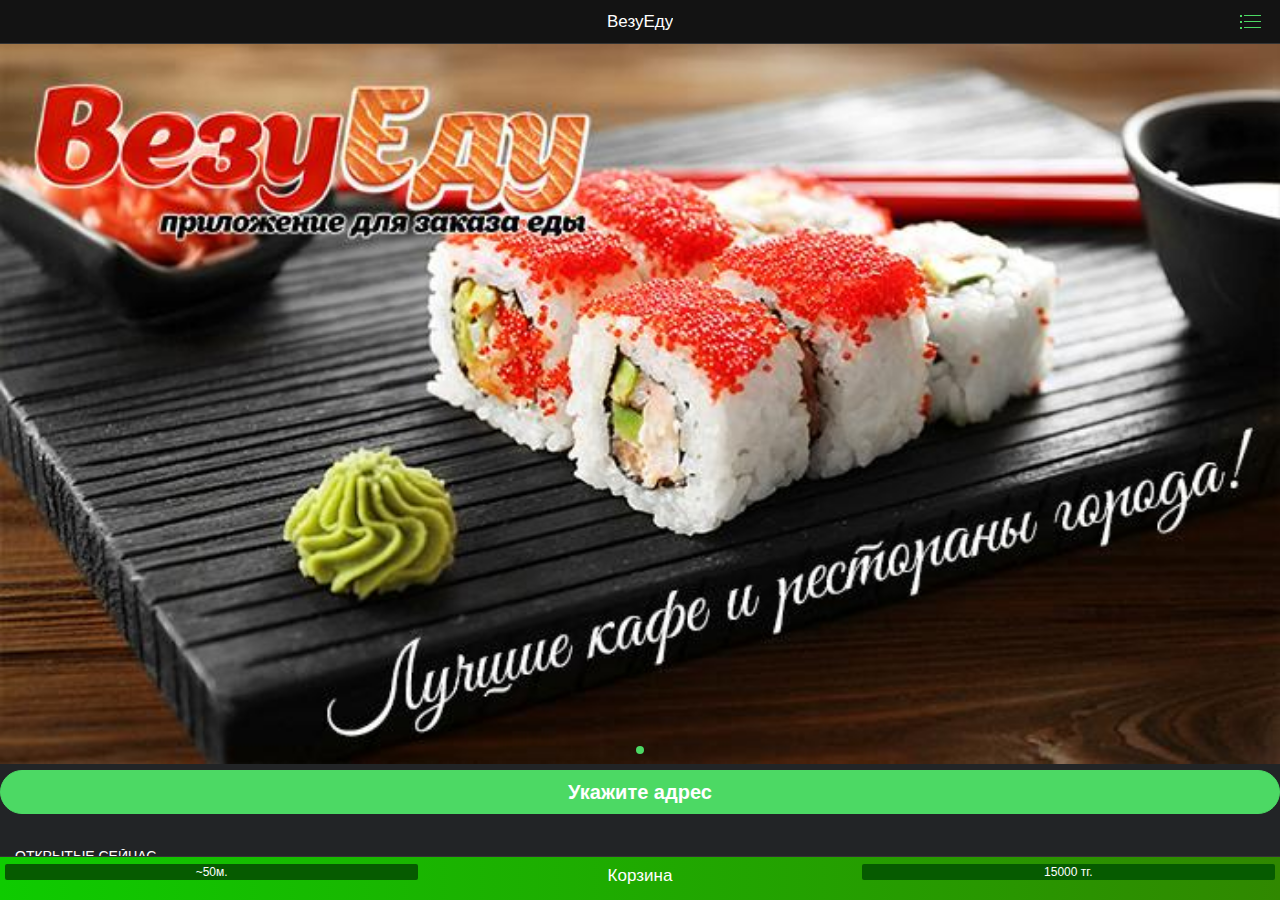
==== commit d2322c45: "Add files via upload" ====
--- a/www/index.html
+++ b/www/index.html
@@ -1,16 +1,11 @@
 <!DOCTYPE html>
-<html class="theme-dark">
+<html>
 <head>
-    <!--
-        Customize this policy to fit your own app's needs. For more guidance, see:
-            https://github.com/apache/cordova-plugin-whitelist/blob/master/README.md#content-security-policy
-        Some notes:
-            * gap: is required only on iOS (when using UIWebView) and is needed for JS->native communication
-            * https://ssl.gstatic.com is required only on Android and is needed for TalkBack to function properly
-            * Disables use of inline scripts in order to mitigate risk of XSS vulnerabilities. To change this:
-                * Enable inline JS: add 'unsafe-inline' to default-src
-        -->
-    <meta http-equiv="Content-Security-Policy" content="default-src 'self' data: gap: https://ssl.gstatic.com 'unsafe-eval' * ws:;style-src 'self' 'unsafe-inline' data: blob:;media-src *;img-src * 'self' data: content:;script-src * 'unsafe-inline' 'unsafe-eval' data: blob:;">
+
+<!-- <meta http-equiv="Content-Security-Policy" content="default-src 'self' data: gap: https://ssl.gstatic.com 'unsafe-eval'; style-src 'self' 'unsafe-inline'; media-src *"> -->
+<meta http-equiv="Content-Security-Policy" content="default-src *;
+   img-src * 'self' data: https:; script-src 'self' 'unsafe-inline' 'unsafe-eval' *;
+   style-src  'self' 'unsafe-inline' *">
     <!-- Required meta tags-->
     <meta charset="utf-8">
     <meta name="viewport" content="width=device-width, initial-scale=1, maximum-scale=1, minimum-scale=1, user-scalable=no, minimal-ui">
@@ -18,8 +13,9 @@
     <meta name="apple-mobile-web-app-status-bar-style" content="black">
     <meta name="format-detection" content="telephone=no">
     <meta name="msapplication-tap-highlight" content="no">
+
     <!-- Your app title -->
-    <title>My App</title>
+    <title>ВезуЕду</title>
 
     <!-- This template defaults to the iOS CSS theme. To support both iOS and material design themes, see the Framework7 Tutorial at the link below:
         http://www.idangero.us/framework7/tutorials/maintain-both-ios-and-material-themes-in-single-app.html
@@ -27,11 +23,104 @@
 
     <link rel="stylesheet" href="lib/framework7/css/framework7.ios.min.css">
     <link rel="stylesheet" href="lib/framework7/css/framework7.ios.colors.min.css">
-
     <link rel="stylesheet" href="css/styles.css">
+	<link rel="stylesheet" href="css/framework7-icons.css">
+	
+    <style type="text/css">
+.cross-control {
+	background: url(img/center.gif) no-repeat;
+	position: absolute;
+	width: 30px;
+	height: 44px;
+}
+#geoCoderAdres{
+    font-size: 20px;
+    font-weight: 700;
+}
+#close_map{
+position: absolute;
+    z-index: 10;
+    top: 10px;
+    left: 10px;}
+#onMapAdres{
+position:absolute;
+z-index: 10;
+margin:auto; 
+width:300px; 
+ left:50%; margin-left:-150px; 
+top:50px;
+font-size:30px;
+}#imHereBtn{
+position:absolute;
+z-index: 10;
+margin:auto; 
+width:300px; 
+ left:50%; margin-left:-150px; 
+bottom:50px;
+font-size:30px;
+}
+  .demo-card-header-pic .card-header {
+    height: 40vw;
+    background-size: cover;
+    background-position: center;
+  }
+.cafeName{
+    background: #393939;
+    padding: 10px;
+	font-weight: 900;
+right:30px;
+position:absolute;
+    border-radius: 15px 15px 0px 0px;
+
+}
+.cafeNameOpis{
+font-size:15px;
+margin:0px!important;
+text-align:center;
+color:white;
+}
+.cafeNameOpis span{
+font-size:10px;
+color:grey;
+}
+.foodBlock{
+padding:10px;
+margin-bottom:5px;
+background:#32333a;
+}
+.eda_img{
+border-radius:10px;}
+.foodPrice{
+    padding: 6px 12px;
+    position: relative;
+    left: 17px;
+    bottom: 13px;
+    background: green;
+    color: white;
+    border-radius: 10px;
+}
+.cart{
+width:100%;
+height:100%;
+text-align:center;
+padding-top:5px;}
+.dataCart{
+font-size:12px;
+background:rgba(6,91,0,1);
+border-radius:2px;
+}
+    </style>
+	
 </head>
 
-<body class="theme-dark color-theme-red">
+<body class="layout-dark theme-green"> 
+  <div class="popup tablet-fullscreen popup-map">
+<i class="f7-icons close-popup" id="close_map">close_round</i>
+<div id="onMapAdres">Укажите Ваш адрес</div>
+<a href="#" id="imHereBtn" class="button button-big button-round active close-popup">Я здесь</a>          
+
+<div id="karta" class="spisokMoekMap" style="width: 100%; height: 100%; padding: 0; margin: 0;"></div>
+  </div>
     <!-- Status bar overlay for full screen mode (PhoneGap) -->
     <div class="statusbar-overlay"></div>
 
@@ -39,52 +128,9 @@
     <div class="panel-overlay"></div>
     <!-- Left panel with reveal effect-->
     <div class="panel panel-left panel-reveal">
-        <div class="content-block" id="userArea">
-<div class="content-block-title">Just inputs</div>
-<div class="list-block">
-  <ul>
-    <li>
-      <div class="item-content">
-        <div class="item-inner">
-          <div class="item-input">
-            <input type="text" placeholder="Your name">
-          </div>
+        <div class="content-block">
+            <p>Left panel content goes here</p>
         </div>
-      </div>
-    </li>
-    <li>
-      <div class="item-content">
-        <div class="item-inner">
-          <div class="item-input">
-            <input type="email" placeholder="E-mail">
-          </div>
-        </div>
-      </div>
-    </li>
-    <li>
-      <div class="item-content">
-        <div class="item-inner">
-          <div class="item-input">
-            <select>
-              <option>Male</option>
-              <option>Female</option>
-            </select>
-          </div>
-        </div>
-      </div>
-    </li>
-    <li>
-      <div class="item-content">
-        <div class="item-inner">
-          <div class="item-input">
-            <input type="date" placeholder="Birth day" value="2014-04-30">
-          </div>
-        </div>
-      </div>
-    </li>
-  </ul>
-</div> 
-		</div>
     </div>
 
     <!-- Views -->
@@ -95,49 +141,75 @@
             <div class="navbar">
                 <div class="navbar-inner">
                     <!-- We need cool sliding animation on title element, so we have additional "sliding" class -->
-                    <div class="center sliding">CarWash Service</div>
+                    <div class="center sliding">ВезуЕду</div>
                     <div class="right">
                         <!--
                           Right link contains only icon - additional "icon-only" class
                           Additional "open-panel" class tells app to open panel when we click on this link
                         -->
-                        <a href="userArea.html" class="link icon-only"><i class="icon icon-bars"></i></a>
+                        <a href="#" class="link icon-only open-panel"><i class="icon icon-bars"></i></a>
                     </div>
                 </div>
             </div>
+<div class="toolbar" style="background: rgb(14,203,0);
+background: linear-gradient(90deg, rgba(14,203,0,1) 0%, rgba(48,136,0,1) 100%);">
+<div class="toolbar-inner" style="padding:5px;">
+<div class="row cart">
+    <!-- Each "cell" has col-[widht in percents] class -->
+    <div class="col-33 dataCart">~50м.</div>
+    <div class="col-33">Корзина</div>
+    <div class="col-33 dataCart">15000 тг.</div>
+</div>
+</div>
+</div> 
             <!-- Pages container, because we use fixed-through navbar and toolbar, it has additional appropriate classes-->
             <div class="pages navbar-through toolbar-through">
                 <!-- Page, "data-page" contains page name -->
                 <div data-page="index" class="page">
                     <!-- Scrollable page content -->
                     <div class="page-content">
-<a href="about.html"><img src="img/menu1.jpg" width="100%"></a>
-					<img src="img/menu2.jpg" width="100%">
-<a href="userArea.html"><img src="img/menu3.jpg" width="100%"></a>
-   
+					<!-- СЛАЙДЕР -->
+<div class="swiper-container">
+    <div class="swiper-wrapper">
+        <div class="swiper-slide"><img src="img/1561003098.jpeg" width="100%"></div>
+    </div>
+    <div class="swiper-pagination"></div>
+</div>
+<!-- #СЛАЙДЕР -->
+<!-- Карта -->
+
+  <a href="#"   data-popup=".popup-map"  class="button button-round  button-big active open-popup" id="geoCoderAdres" >Укажите адрес</a>
+
+<!-- #Карта -->
+<div class="list-block media-list" style="margin:0">
+
+	<div class="content-block-title">Открытые сейчас</div>
+  <div id="kafe_spisok_open"></div>
+  	<div class="content-block-title">Закрытые сейчас</div>
+  <ul id="kafe_spisok_close">
+  </ul>
+</div>
+                        <div class="content-block">
+
+                            <a href="about.html">About app</a>
+                        </div>
                     </div>
+					
+        
                 </div>
+
             </div>
             <!-- Bottom Toolbar-->
-            <div class="toolbar">
-                <div class="toolbar-inner">
-                    <!-- Toolbar links -->
-                    <a href="#" class="link">Link 1</a>
-                    <a href="#" class="link">Link 2</a>
-                </div>
-            </div>
         </div>
     </div>
-    <script type="text/javascript" src="cordova.js"></script>
+	    <script src="https://api-maps.yandex.ru/2.1/?lang=ru_RU&amp;apikey=a635757a-1f14-4e89-be88-da9541950f16" type="text/javascript"></script>
+       <script type="text/javascript" src="js/cross-control.js"></script>
+	   <script type="text/javascript" src="cordova.js"></script>
     <script type="text/javascript" src="lib/framework7/js/framework7.min.js"></script>
-		<script
-  src="http://code.jquery.com/jquery-3.2.1.min.js"
-  integrity="sha256-hwg4gsxgFZhOsEEamdOYGBf13FyQuiTwlAQgxVSNgt4="
-  crossorigin="anonymous"></script>
-  
-  <script src="https://api-maps.yandex.ru/2.1/?lang=ru-RU" type="text/javascript"></script>
     <script type="text/javascript" src="js/my-app.js"></script>
-	
+    <script type="text/javascript" src="js/jquery.min.js"></script>
+
+
 </body>
 
 </html>--- a/www/lib/framework7/css/framework7.ios.min.css
+++ b/www/lib/framework7/css/framework7.ios.min.css
@@ -12,4 +12,4 @@
  * 
  * Released on: December 7, 2015
  */
-body,html{position:relative;height:100%;width:100%;overflow-x:hidden}body{font-family:-apple-system,SF UI Text,Helvetica Neue,Helvetica,Arial,sans-serif;margin:0;padding:0;color:#000;font-size:14px;line-height:1.4;width:100%;-webkit-text-size-adjust:100%;background:#fff;overflow:hidden}@media all and (width:1024px) and (height:691px) and (orientation:landscape){body,html{height:671px}}@media all and (width:1024px) and (height:692px) and (orientation:landscape){body,html{height:672px}}*{-webkit-tap-highlight-color:transparent;-webkit-touch-callout:none}a,input,select,textarea{outline:0}a{text-decoration:none;color:#007aff}p{margin:1em 0}.row{display:-webkit-box;display:-ms-flexbox;display:-webkit-flex;display:flex;-webkit-box-pack:justify;-ms-flex-pack:justify;-webkit-justify-content:space-between;justify-content:space-between;-webkit-box-lines:multiple;-moz-box-lines:multiple;-webkit-flex-wrap:wrap;-ms-flex-wrap:wrap;flex-wrap:wrap;-webkit-box-align:start;-ms-flex-align:start;-webkit-align-items:flex-start;align-items:flex-start}.row>[class*=col-]{box-sizing:border-box}.row .col-auto{width:100%}.row .col-100{width:100%;width:-webkit-calc((100% - 15px*0)/ 1);width:calc((100% - 15px*0)/ 1)}.row.no-gutter .col-100{width:100%}.row .col-95{width:95%;width:-webkit-calc((100% - 15px*.05263157894736836)/ 1.0526315789473684);width:calc((100% - 15px*.05263157894736836)/ 1.0526315789473684)}.row.no-gutter .col-95{width:95%}.row .col-90{width:90%;width:-webkit-calc((100% - 15px*.11111111111111116)/ 1.1111111111111112);width:calc((100% - 15px*.11111111111111116)/ 1.1111111111111112)}.row.no-gutter .col-90{width:90%}.row .col-85{width:85%;width:-webkit-calc((100% - 15px*.17647058823529416)/ 1.1764705882352942);width:calc((100% - 15px*.17647058823529416)/ 1.1764705882352942)}.row.no-gutter .col-85{width:85%}.row .col-80{width:80%;width:-webkit-calc((100% - 15px*.25)/ 1.25);width:calc((100% - 15px*.25)/ 1.25)}.row.no-gutter .col-80{width:80%}.row .col-75{width:75%;width:-webkit-calc((100% - 15px*.33333333333333326)/ 1.3333333333333333);width:calc((100% - 15px*.33333333333333326)/ 1.3333333333333333)}.row.no-gutter .col-75{width:75%}.row .col-66{width:66.66666666666666%;width:-webkit-calc((100% - 15px*.5000000000000002)/ 1.5000000000000002);width:calc((100% - 15px*.5000000000000002)/ 1.5000000000000002)}.row.no-gutter .col-66{width:66.66666666666666%}.row .col-60{width:60%;width:-webkit-calc((100% - 15px*.6666666666666667)/ 1.6666666666666667);width:calc((100% - 15px*.6666666666666667)/ 1.6666666666666667)}.row.no-gutter .col-60{width:60%}.row .col-50{width:50%;width:-webkit-calc((100% - 15px*1)/ 2);width:calc((100% - 15px*1)/ 2)}.row.no-gutter .col-50{width:50%}.row .col-40{width:40%;width:-webkit-calc((100% - 15px*1.5)/ 2.5);width:calc((100% - 15px*1.5)/ 2.5)}.row.no-gutter .col-40{width:40%}.row .col-33{width:33.333333333333336%;width:-webkit-calc((100% - 15px*2)/ 3);width:calc((100% - 15px*2)/ 3)}.row.no-gutter .col-33{width:33.333333333333336%}.row .col-25{width:25%;width:-webkit-calc((100% - 15px*3)/ 4);width:calc((100% - 15px*3)/ 4)}.row.no-gutter .col-25{width:25%}.row .col-20{width:20%;width:-webkit-calc((100% - 15px*4)/ 5);width:calc((100% - 15px*4)/ 5)}.row.no-gutter .col-20{width:20%}.row .col-15{width:15%;width:-webkit-calc((100% - 15px*5.666666666666667)/ 6.666666666666667);width:calc((100% - 15px*5.666666666666667)/ 6.666666666666667)}.row.no-gutter .col-15{width:15%}.row .col-10{width:10%;width:-webkit-calc((100% - 15px*9)/ 10);width:calc((100% - 15px*9)/ 10)}.row.no-gutter .col-10{width:10%}.row .col-5{width:5%;width:-webkit-calc((100% - 15px*19)/ 20);width:calc((100% - 15px*19)/ 20)}.row.no-gutter .col-5{width:5%}.row .col-auto:nth-last-child(1),.row .col-auto:nth-last-child(1)~.col-auto{width:100%;width:-webkit-calc((100% - 15px*0)/ 1);width:calc((100% - 15px*0)/ 1)}.row.no-gutter .col-auto:nth-last-child(1),.row.no-gutter .col-auto:nth-last-child(1)~.col-auto{width:100%}.row .col-auto:nth-last-child(2),.row .col-auto:nth-last-child(2)~.col-auto{width:50%;width:-webkit-calc((100% - 15px*1)/ 2);width:calc((100% - 15px*1)/ 2)}.row.no-gutter .col-auto:nth-last-child(2),.row.no-gutter .col-auto:nth-last-child(2)~.col-auto{width:50%}.row .col-auto:nth-last-child(3),.row .col-auto:nth-last-child(3)~.col-auto{width:33.33333333%;width:-webkit-calc((100% - 15px*2)/ 3);width:calc((100% - 15px*2)/ 3)}.row.no-gutter .col-auto:nth-last-child(3),.row.no-gutter .col-auto:nth-last-child(3)~.col-auto{width:33.33333333%}.row .col-auto:nth-last-child(4),.row .col-auto:nth-last-child(4)~.col-auto{width:25%;width:-webkit-calc((100% - 15px*3)/ 4);width:calc((100% - 15px*3)/ 4)}.row.no-gutter .col-auto:nth-last-child(4),.row.no-gutter .col-auto:nth-last-child(4)~.col-auto{width:25%}.row .col-auto:nth-last-child(5),.row .col-auto:nth-last-child(5)~.col-auto{width:20%;width:-webkit-calc((100% - 15px*4)/ 5);width:calc((100% - 15px*4)/ 5)}.row.no-gutter .col-auto:nth-last-child(5),.row.no-gutter .col-auto:nth-last-child(5)~.col-auto{width:20%}.row .col-auto:nth-last-child(6),.row .col-auto:nth-last-child(6)~.col-auto{width:16.66666667%;width:-webkit-calc((100% - 15px*5)/ 6);width:calc((100% - 15px*5)/ 6)}.row.no-gutter .col-auto:nth-last-child(6),.row.no-gutter .col-auto:nth-last-child(6)~.col-auto{width:16.66666667%}.row .col-auto:nth-last-child(7),.row .col-auto:nth-last-child(7)~.col-auto{width:14.28571429%;width:-webkit-calc((100% - 15px*6)/ 7);width:calc((100% - 15px*6)/ 7)}.row.no-gutter .col-auto:nth-last-child(7),.row.no-gutter .col-auto:nth-last-child(7)~.col-auto{width:14.28571429%}.row .col-auto:nth-last-child(8),.row .col-auto:nth-last-child(8)~.col-auto{width:12.5%;width:-webkit-calc((100% - 15px*7)/ 8);width:calc((100% - 15px*7)/ 8)}.row.no-gutter .col-auto:nth-last-child(8),.row.no-gutter .col-auto:nth-last-child(8)~.col-auto{width:12.5%}.row .col-auto:nth-last-child(9),.row .col-auto:nth-last-child(9)~.col-auto{width:11.11111111%;width:-webkit-calc((100% - 15px*8)/ 9);width:calc((100% - 15px*8)/ 9)}.row.no-gutter .col-auto:nth-last-child(9),.row.no-gutter .col-auto:nth-last-child(9)~.col-auto{width:11.11111111%}.row .col-auto:nth-last-child(10),.row .col-auto:nth-last-child(10)~.col-auto{width:10%;width:-webkit-calc((100% - 15px*9)/ 10);width:calc((100% - 15px*9)/ 10)}.row.no-gutter .col-auto:nth-last-child(10),.row.no-gutter .col-auto:nth-last-child(10)~.col-auto{width:10%}.row .col-auto:nth-last-child(11),.row .col-auto:nth-last-child(11)~.col-auto{width:9.09090909%;width:-webkit-calc((100% - 15px*10)/ 11);width:calc((100% - 15px*10)/ 11)}.row.no-gutter .col-auto:nth-last-child(11),.row.no-gutter .col-auto:nth-last-child(11)~.col-auto{width:9.09090909%}.row .col-auto:nth-last-child(12),.row .col-auto:nth-last-child(12)~.col-auto{width:8.33333333%;width:-webkit-calc((100% - 15px*11)/ 12);width:calc((100% - 15px*11)/ 12)}.row.no-gutter .col-auto:nth-last-child(12),.row.no-gutter .col-auto:nth-last-child(12)~.col-auto{width:8.33333333%}.row .col-auto:nth-last-child(13),.row .col-auto:nth-last-child(13)~.col-auto{width:7.69230769%;width:-webkit-calc((100% - 15px*12)/ 13);width:calc((100% - 15px*12)/ 13)}.row.no-gutter .col-auto:nth-last-child(13),.row.no-gutter .col-auto:nth-last-child(13)~.col-auto{width:7.69230769%}.row .col-auto:nth-last-child(14),.row .col-auto:nth-last-child(14)~.col-auto{width:7.14285714%;width:-webkit-calc((100% - 15px*13)/ 14);width:calc((100% - 15px*13)/ 14)}.row.no-gutter .col-auto:nth-last-child(14),.row.no-gutter .col-auto:nth-last-child(14)~.col-auto{width:7.14285714%}.row .col-auto:nth-last-child(15),.row .col-auto:nth-last-child(15)~.col-auto{width:6.66666667%;width:-webkit-calc((100% - 15px*14)/ 15);width:calc((100% - 15px*14)/ 15)}.row.no-gutter .col-auto:nth-last-child(15),.row.no-gutter .col-auto:nth-last-child(15)~.col-auto{width:6.66666667%}@media all and (min-width:768px){.row .tablet-100{width:100%;width:-webkit-calc((100% - 15px*0)/ 1);width:calc((100% - 15px*0)/ 1)}.row.no-gutter .tablet-100{width:100%}.row .tablet-95{width:95%;width:-webkit-calc((100% - 15px*.05263157894736836)/ 1.0526315789473684);width:calc((100% - 15px*.05263157894736836)/ 1.0526315789473684)}.row.no-gutter .tablet-95{width:95%}.row .tablet-90{width:90%;width:-webkit-calc((100% - 15px*.11111111111111116)/ 1.1111111111111112);width:calc((100% - 15px*.11111111111111116)/ 1.1111111111111112)}.row.no-gutter .tablet-90{width:90%}.row .tablet-85{width:85%;width:-webkit-calc((100% - 15px*.17647058823529416)/ 1.1764705882352942);width:calc((100% - 15px*.17647058823529416)/ 1.1764705882352942)}.row.no-gutter .tablet-85{width:85%}.row .tablet-80{width:80%;width:-webkit-calc((100% - 15px*.25)/ 1.25);width:calc((100% - 15px*.25)/ 1.25)}.row.no-gutter .tablet-80{width:80%}.row .tablet-75{width:75%;width:-webkit-calc((100% - 15px*.33333333333333326)/ 1.3333333333333333);width:calc((100% - 15px*.33333333333333326)/ 1.3333333333333333)}.row.no-gutter .tablet-75{width:75%}.row .tablet-66{width:66.66666666666666%;width:-webkit-calc((100% - 15px*.5000000000000002)/ 1.5000000000000002);width:calc((100% - 15px*.5000000000000002)/ 1.5000000000000002)}.row.no-gutter .tablet-66{width:66.66666666666666%}.row .tablet-60{width:60%;width:-webkit-calc((100% - 15px*.6666666666666667)/ 1.6666666666666667);width:calc((100% - 15px*.6666666666666667)/ 1.6666666666666667)}.row.no-gutter .tablet-60{width:60%}.row .tablet-50{width:50%;width:-webkit-calc((100% - 15px*1)/ 2);width:calc((100% - 15px*1)/ 2)}.row.no-gutter .tablet-50{width:50%}.row .tablet-40{width:40%;width:-webkit-calc((100% - 15px*1.5)/ 2.5);width:calc((100% - 15px*1.5)/ 2.5)}.row.no-gutter .tablet-40{width:40%}.row .tablet-33{width:33.333333333333336%;width:-webkit-calc((100% - 15px*2)/ 3);width:calc((100% - 15px*2)/ 3)}.row.no-gutter .tablet-33{width:33.333333333333336%}.row .tablet-25{width:25%;width:-webkit-calc((100% - 15px*3)/ 4);width:calc((100% - 15px*3)/ 4)}.row.no-gutter .tablet-25{width:25%}.row .tablet-20{width:20%;width:-webkit-calc((100% - 15px*4)/ 5);width:calc((100% - 15px*4)/ 5)}.row.no-gutter .tablet-20{width:20%}.row .tablet-15{width:15%;width:-webkit-calc((100% - 15px*5.666666666666667)/ 6.666666666666667);width:calc((100% - 15px*5.666666666666667)/ 6.666666666666667)}.row.no-gutter .tablet-15{width:15%}.row .tablet-10{width:10%;width:-webkit-calc((100% - 15px*9)/ 10);width:calc((100% - 15px*9)/ 10)}.row.no-gutter .tablet-10{width:10%}.row .tablet-5{width:5%;width:-webkit-calc((100% - 15px*19)/ 20);width:calc((100% - 15px*19)/ 20)}.row.no-gutter .tablet-5{width:5%}.row .tablet-auto:nth-last-child(1),.row .tablet-auto:nth-last-child(1)~.col-auto{width:100%;width:-webkit-calc((100% - 15px*0)/ 1);width:calc((100% - 15px*0)/ 1)}.row.no-gutter .tablet-auto:nth-last-child(1),.row.no-gutter .tablet-auto:nth-last-child(1)~.tablet-auto{width:100%}.row .tablet-auto:nth-last-child(2),.row .tablet-auto:nth-last-child(2)~.col-auto{width:50%;width:-webkit-calc((100% - 15px*1)/ 2);width:calc((100% - 15px*1)/ 2)}.row.no-gutter .tablet-auto:nth-last-child(2),.row.no-gutter .tablet-auto:nth-last-child(2)~.tablet-auto{width:50%}.row .tablet-auto:nth-last-child(3),.row .tablet-auto:nth-last-child(3)~.col-auto{width:33.33333333%;width:-webkit-calc((100% - 15px*2)/ 3);width:calc((100% - 15px*2)/ 3)}.row.no-gutter .tablet-auto:nth-last-child(3),.row.no-gutter .tablet-auto:nth-last-child(3)~.tablet-auto{width:33.33333333%}.row .tablet-auto:nth-last-child(4),.row .tablet-auto:nth-last-child(4)~.col-auto{width:25%;width:-webkit-calc((100% - 15px*3)/ 4);width:calc((100% - 15px*3)/ 4)}.row.no-gutter .tablet-auto:nth-last-child(4),.row.no-gutter .tablet-auto:nth-last-child(4)~.tablet-auto{width:25%}.row .tablet-auto:nth-last-child(5),.row .tablet-auto:nth-last-child(5)~.col-auto{width:20%;width:-webkit-calc((100% - 15px*4)/ 5);width:calc((100% - 15px*4)/ 5)}.row.no-gutter .tablet-auto:nth-last-child(5),.row.no-gutter .tablet-auto:nth-last-child(5)~.tablet-auto{width:20%}.row .tablet-auto:nth-last-child(6),.row .tablet-auto:nth-last-child(6)~.col-auto{width:16.66666667%;width:-webkit-calc((100% - 15px*5)/ 6);width:calc((100% - 15px*5)/ 6)}.row.no-gutter .tablet-auto:nth-last-child(6),.row.no-gutter .tablet-auto:nth-last-child(6)~.tablet-auto{width:16.66666667%}.row .tablet-auto:nth-last-child(7),.row .tablet-auto:nth-last-child(7)~.col-auto{width:14.28571429%;width:-webkit-calc((100% - 15px*6)/ 7);width:calc((100% - 15px*6)/ 7)}.row.no-gutter .tablet-auto:nth-last-child(7),.row.no-gutter .tablet-auto:nth-last-child(7)~.tablet-auto{width:14.28571429%}.row .tablet-auto:nth-last-child(8),.row .tablet-auto:nth-last-child(8)~.col-auto{width:12.5%;width:-webkit-calc((100% - 15px*7)/ 8);width:calc((100% - 15px*7)/ 8)}.row.no-gutter .tablet-auto:nth-last-child(8),.row.no-gutter .tablet-auto:nth-last-child(8)~.tablet-auto{width:12.5%}.row .tablet-auto:nth-last-child(9),.row .tablet-auto:nth-last-child(9)~.col-auto{width:11.11111111%;width:-webkit-calc((100% - 15px*8)/ 9);width:calc((100% - 15px*8)/ 9)}.row.no-gutter .tablet-auto:nth-last-child(9),.row.no-gutter .tablet-auto:nth-last-child(9)~.tablet-auto{width:11.11111111%}.row .tablet-auto:nth-last-child(10),.row .tablet-auto:nth-last-child(10)~.col-auto{width:10%;width:-webkit-calc((100% - 15px*9)/ 10);width:calc((100% - 15px*9)/ 10)}.row.no-gutter .tablet-auto:nth-last-child(10),.row.no-gutter .tablet-auto:nth-last-child(10)~.tablet-auto{width:10%}.row .tablet-auto:nth-last-child(11),.row .tablet-auto:nth-last-child(11)~.col-auto{width:9.09090909%;width:-webkit-calc((100% - 15px*10)/ 11);width:calc((100% - 15px*10)/ 11)}.row.no-gutter .tablet-auto:nth-last-child(11),.row.no-gutter .tablet-auto:nth-last-child(11)~.tablet-auto{width:9.09090909%}.row .tablet-auto:nth-last-child(12),.row .tablet-auto:nth-last-child(12)~.col-auto{width:8.33333333%;width:-webkit-calc((100% - 15px*11)/ 12);width:calc((100% - 15px*11)/ 12)}.row.no-gutter .tablet-auto:nth-last-child(12),.row.no-gutter .tablet-auto:nth-last-child(12)~.tablet-auto{width:8.33333333%}.row .tablet-auto:nth-last-child(13),.row .tablet-auto:nth-last-child(13)~.col-auto{width:7.69230769%;width:-webkit-calc((100% - 15px*12)/ 13);width:calc((100% - 15px*12)/ 13)}.row.no-gutter .tablet-auto:nth-last-child(13),.row.no-gutter .tablet-auto:nth-last-child(13)~.tablet-auto{width:7.69230769%}.row .tablet-auto:nth-last-child(14),.row .tablet-auto:nth-last-child(14)~.col-auto{width:7.14285714%;width:-webkit-calc((100% - 15px*13)/ 14);width:calc((100% - 15px*13)/ 14)}.row.no-gutter .tablet-auto:nth-last-child(14),.row.no-gutter .tablet-auto:nth-last-child(14)~.tablet-auto{width:7.14285714%}.row .tablet-auto:nth-last-child(15),.row .tablet-auto:nth-last-child(15)~.col-auto{width:6.66666667%;width:-webkit-calc((100% - 15px*14)/ 15);width:calc((100% - 15px*14)/ 15)}.row.no-gutter .tablet-auto:nth-last-child(15),.row.no-gutter .tablet-auto:nth-last-child(15)~.tablet-auto{width:6.66666667%}}.view,.views{position:relative;width:100%;height:100%;z-index:5000}.views{overflow:auto;-webkit-overflow-scrolling:touch}.view{overflow:hidden;box-sizing:border-box}.pages{position:relative;width:100%;height:100%;overflow:hidden;background:#000}.page{box-sizing:border-box;position:absolute;left:0;top:0;width:100%;height:100%;background:#efeff4;-webkit-transform:translate3d(0,0,0);transform:translate3d(0,0,0)}.page.cached{display:none}.page-on-left{opacity:.9;-webkit-transform:translate3d(-20%,0,0);transform:translate3d(-20%,0,0)}.page-on-center .swipeback-page-shadow{opacity:1}.page-on-right{-webkit-transform:translate3d(100%,0,0);transform:translate3d(100%,0,0)}.page-on-right .swipeback-page-shadow{opacity:0}.page-content{overflow:auto;-webkit-overflow-scrolling:touch;box-sizing:border-box;height:100%;position:relative;z-index:1}.swipeback-page-shadow{position:absolute;right:100%;top:0;width:16px;height:100%;background:-webkit-linear-gradient(left,rgba(0,0,0,0) 0,rgba(0,0,0,0) 10%,rgba(0,0,0,.01) 50%,rgba(0,0,0,.2) 100%);background:linear-gradient(to right,rgba(0,0,0,0) 0,rgba(0,0,0,0) 10%,rgba(0,0,0,.01) 50%,rgba(0,0,0,.2) 100%);z-index:-1;content:''}html.android .swipeback-page-shadow{display:none;-webkit-animation:none;animation:none}.page-transitioning,.page-transitioning .swipeback-page-shadow{-webkit-transition-duration:.4s;transition-duration:.4s}.page-from-center-to-right:before,.page-from-right-to-center:before{position:absolute;right:100%;top:0;width:16px;height:100%;background:-webkit-linear-gradient(left,rgba(0,0,0,0) 0,rgba(0,0,0,0) 10%,rgba(0,0,0,.01) 50%,rgba(0,0,0,.2) 100%);background:linear-gradient(to right,rgba(0,0,0,0) 0,rgba(0,0,0,0) 10%,rgba(0,0,0,.01) 50%,rgba(0,0,0,.2) 100%);z-index:-1;content:''}html.android .page-from-center-to-right:before,html.android .page-from-right-to-center:before{display:none;-webkit-animation:none;animation:none}.page-from-right-to-center{-webkit-animation:pageFromRightToCenter .4s forwards;animation:pageFromRightToCenter .4s forwards}.page-from-right-to-center:before{-webkit-animation:pageFromRightToCenterShadow .4s forwards;animation:pageFromRightToCenterShadow .4s forwards}.page-from-center-to-right{-webkit-animation:pageFromCenterToRight .4s forwards;animation:pageFromCenterToRight .4s forwards}.page-from-center-to-right:before{-webkit-animation:pageFromCenterToRightShadow .4s forwards;animation:pageFromCenterToRightShadow .4s forwards}@-webkit-keyframes pageFromRightToCenter{from{-webkit-transform:translate3d(100%,0,0)}to{-webkit-transform:translate3d(0,0,0)}}@keyframes pageFromRightToCenter{from{transform:translate3d(100%,0,0)}to{transform:translate3d(0,0,0)}}@-webkit-keyframes pageFromRightToCenterShadow{from{opacity:0}to{opacity:1}}@keyframes pageFromRightToCenterShadow{from{opacity:0}to{opacity:1}}@-webkit-keyframes pageFromCenterToRight{from{-webkit-transform:translate3d(0,0,0)}to{-webkit-transform:translate3d(100%,0,0)}}@keyframes pageFromCenterToRight{from{transform:translate3d(0,0,0)}to{transform:translate3d(100%,0,0)}}@-webkit-keyframes pageFromCenterToRightShadow{from{opacity:1}to{opacity:0}}@keyframes pageFromCenterToRightShadow{from{opacity:1}to{opacity:0}}.page-from-center-to-left{-webkit-animation:pageFromCenterToLeft .4s forwards;animation:pageFromCenterToLeft .4s forwards}.page-from-left-to-center{-webkit-animation:pageFromLeftToCenter .4s forwards;animation:pageFromLeftToCenter .4s forwards}@-webkit-keyframes pageFromCenterToLeft{from{opacity:1;-webkit-transform:translate3d(0,0,0)}to{opacity:.9;-webkit-transform:translate3d(-20%,0,0)}}@keyframes pageFromCenterToLeft{from{transform:translate3d(0,0,0)}to{opacity:.9;transform:translate3d(-20%,0,0)}}@-webkit-keyframes pageFromLeftToCenter{from{opacity:.9;-webkit-transform:translate3d(-20%,0,0)}to{opacity:1;-webkit-transform:translate3d(0,0,0)}}@keyframes pageFromLeftToCenter{from{transform:translate3d(-20%,0,0)}to{opacity:1;transform:translate3d(0,0,0)}}.navbar-inner,.toolbar-inner{position:absolute;left:0;top:0;width:100%;height:100%;padding:0 8px;box-sizing:border-box;display:-webkit-box;display:-ms-flexbox;display:-webkit-flex;display:flex;-webkit-box-pack:justify;-ms-flex-pack:justify;-webkit-justify-content:space-between;justify-content:space-between;-webkit-box-align:center;-ms-flex-align:center;-webkit-align-items:center;align-items:center}.navbar-inner.cached{display:none}.navbar,.toolbar{height:44px;width:100%;box-sizing:border-box;font-size:17px;position:relative;margin:0;z-index:500;-webkit-backface-visibility:hidden;backface-visibility:hidden}.navbar b,.toolbar b{font-weight:500}html.ios-gt-8 .navbar b,html.ios-gt-8 .toolbar b{font-weight:600}.navbar,.subnavbar,.toolbar{background:#f7f7f8}.navbar a.link,.subnavbar a.link,.toolbar a.link{line-height:44px;height:44px;text-decoration:none;position:relative;display:-webkit-box;display:-ms-flexbox;display:-webkit-flex;display:flex;-webkit-box-pack:start;-ms-flex-pack:start;-webkit-justify-content:flex-start;justify-content:flex-start;-webkit-box-align:center;-ms-flex-align:center;-webkit-align-items:center;align-items:center;-webkit-transition-duration:.3s;transition-duration:.3s;-webkit-transform:translateZ(0);transform:translateZ(0)}.navbar a.link.active-state,.subnavbar a.link.active-state,.toolbar a.link.active-state,html:not(.watch-active-state) .navbar a.link:active,html:not(.watch-active-state) .subnavbar a.link:active,html:not(.watch-active-state) .toolbar a.link:active{opacity:.3;-webkit-transition-duration:0s;transition-duration:0s}.navbar a.link i+i,.navbar a.link i+span,.navbar a.link span+i,.navbar a.link span+span,.subnavbar a.link i+i,.subnavbar a.link i+span,.subnavbar a.link span+i,.subnavbar a.link span+span,.toolbar a.link i+i,.toolbar a.link i+span,.toolbar a.link span+i,.toolbar a.link span+span{margin-left:7px}.navbar a.icon-only,.subnavbar a.icon-only,.toolbar a.icon-only{min-width:44px;display:-webkit-box;display:-ms-flexbox;display:-webkit-flex;display:flex;-webkit-box-pack:center;-ms-flex-pack:center;-webkit-justify-content:center;justify-content:center;-webkit-box-align:center;-ms-flex-align:center;-webkit-align-items:center;align-items:center;margin:0}.navbar i.icon,.subnavbar i.icon,.toolbar i.icon{display:block}.navbar{left:0;top:0}.navbar:after{content:'';position:absolute;left:0;bottom:0;right:auto;top:auto;height:1px;width:100%;background-color:#c4c4c4;display:block;z-index:15;-webkit-transform-origin:50% 100%;transform-origin:50% 100%}html.pixel-ratio-2 .navbar:after{-webkit-transform:scaleY(.5);transform:scaleY(.5)}html.pixel-ratio-3 .navbar:after{-webkit-transform:scaleY(.33);transform:scaleY(.33)}.navbar:after{backface-visibility:hidden}.navbar.no-border:after{display:none}.navbar .center{font-size:17px;font-weight:500;text-align:center;margin:0;position:relative;overflow:hidden;text-overflow:ellipsis;white-space:nowrap;line-height:44px;-webkit-flex-shrink:10;-ms-flex:0 10 auto;flex-shrink:10;display:-webkit-box;display:-ms-flexbox;display:-webkit-flex;display:flex;-webkit-box-align:center;-ms-flex-align:center;-webkit-align-items:center;align-items:center}html.ios-gt-8 .navbar .center{font-weight:600}.navbar .left,.navbar .right{-webkit-flex-shrink:0;-ms-flex:0 0 auto;flex-shrink:0;display:-webkit-box;display:-ms-flexbox;display:-webkit-flex;display:flex;-webkit-box-pack:start;-ms-flex-pack:start;-webkit-justify-content:flex-start;justify-content:flex-start;-webkit-box-align:center;-ms-flex-align:center;-webkit-align-items:center;align-items:center;-webkit-transform:translate3d(0,0,0);transform:translate3d(0,0,0)}.navbar .left a+a,.navbar .right a+a{margin-left:15px}.navbar .left{margin-right:10px}.navbar .right{margin-left:10px}.navbar .right:first-child{position:absolute;right:8px;height:100%}.popup .navbar{-webkit-transform:translate3d(0,0,0);transform:translate3d(0,0,0)}.subnavbar{height:44px;width:100%;position:absolute;left:0;top:100%;margin-top:-1px;z-index:20;box-sizing:border-box;padding:0 8px;display:-webkit-box;display:-ms-flexbox;display:-webkit-flex;display:flex;-webkit-box-pack:justify;-ms-flex-pack:justify;-webkit-justify-content:space-between;justify-content:space-between;-webkit-box-align:center;-ms-flex-align:center;-webkit-align-items:center;align-items:center}.subnavbar:after{content:'';position:absolute;left:0;bottom:0;right:auto;top:auto;height:1px;width:100%;background-color:#c4c4c4;display:block;z-index:15;-webkit-transform-origin:50% 100%;transform-origin:50% 100%}html.pixel-ratio-2 .subnavbar:after{-webkit-transform:scaleY(.5);transform:scaleY(.5)}html.pixel-ratio-3 .subnavbar:after{-webkit-transform:scaleY(.33);transform:scaleY(.33)}.subnavbar.no-border:after{display:none}.navbar.no-border .subnavbar{margin-top:0}.navbar-on-left .subnavbar,.navbar-on-right .subnavbar{pointer-events:none}.navbar .subnavbar,.page .subnavbar{position:absolute}.page>.subnavbar{top:0;margin-top:0}.subnavbar>.buttons-row{width:100%}.subnavbar .searchbar,.subnavbar.searchbar{position:absolute}.subnavbar .searchbar,.subnavbar.searchbar{position:absolute}.subnavbar .searchbar{left:0;top:0}.toolbar{left:0;bottom:0}.toolbar:before{content:'';position:absolute;left:0;top:0;bottom:auto;right:auto;height:1px;width:100%;background-color:#c4c4c4;display:block;z-index:15;-webkit-transform-origin:50% 0;transform-origin:50% 0}html.pixel-ratio-2 .toolbar:before{-webkit-transform:scaleY(.5);transform:scaleY(.5)}html.pixel-ratio-3 .toolbar:before{-webkit-transform:scaleY(.33);transform:scaleY(.33)}.toolbar.no-border:before{display:none}.toolbar a{-webkit-flex-shrink:1;-ms-flex:0 1 auto;flex-shrink:1;position:relative;white-space:nowrap;text-overflow:ellipsis;overflow:hidden}.tabbar{color:#929292;z-index:5001}.tabbar a{color:#929292}.tabbar a.active{color:#007aff}.tabbar a.link{line-height:1.4}.tabbar a.link,.tabbar a.tab-link{height:100%;width:100%;box-sizing:border-box;display:-webkit-box;display:-ms-flexbox;display:-webkit-flex;display:flex;-webkit-box-pack:center;-ms-flex-pack:center;-webkit-justify-content:center;justify-content:center;-webkit-box-align:center;-ms-flex-align:center;-webkit-align-items:center;align-items:center;overflow:visible;-webkit-box-flex:1;-ms-flex:1;-webkit-box-orient:vertical;-moz-box-orient:vertical;-ms-flex-direction:column;-webkit-flex-direction:column;flex-direction:column}.tabbar i.icon{height:30px}.tabbar-labels{height:50px}.tabbar-labels a.link,.tabbar-labels a.tab-link{padding-top:4px;padding-bottom:4px;height:100%;-webkit-box-pack:justify;-ms-flex-pack:justify;-webkit-justify-content:space-between;justify-content:space-between}.tabbar-labels a.link i+span,.tabbar-labels a.tab-link i+span{margin:0}.tabbar-labels span.tabbar-label{line-height:1;display:block;margin:0;letter-spacing:.01em;font-size:10px;position:relative;text-overflow:ellipsis;white-space:nowrap}@media all and (min-width:768px){.tabbar .toolbar-inner{-webkit-box-pack:center;-ms-flex-pack:center;-webkit-justify-content:center;justify-content:center}.tabbar a.link,.tabbar a.tab-link{width:auto;min-width:105px}.tabbar-labels{height:56px}.tabbar-labels span.tabbar-label{font-size:14px}}.navbar-from-right-to-center .center,.navbar-from-right-to-center .fading,.navbar-from-right-to-center .left,.navbar-from-right-to-center .right,.navbar-from-right-to-center .subnavbar{-webkit-animation:navbarElementFadeIn .4s forwards;animation:navbarElementFadeIn .4s forwards}.navbar-from-right-to-center .sliding{opacity:1}.navbar-from-center-to-right .center,.navbar-from-center-to-right .fading,.navbar-from-center-to-right .left,.navbar-from-center-to-right .right,.navbar-from-center-to-right .subnavbar{-webkit-animation:navbarElementFadeOut .4s forwards;animation:navbarElementFadeOut .4s forwards}.navbar-from-center-to-right .sliding{opacity:0}.navbar-from-center-to-right .subnavbar.sliding{opacity:1}@-webkit-keyframes navbarElementFadeIn{from{opacity:0}to{opacity:1}}@keyframes navbarElementFadeIn{from{opacity:0}to{opacity:1}}.navbar-from-center-to-left .center,.navbar-from-center-to-left .fading,.navbar-from-center-to-left .left,.navbar-from-center-to-left .right,.navbar-from-center-to-left .subnavbar{-webkit-animation:navbarElementFadeOut .4s forwards;animation:navbarElementFadeOut .4s forwards}.navbar-from-center-to-left .sliding{opacity:0}.navbar-from-center-to-left .subnavbar.sliding{opacity:1}.navbar-from-left-to-center .center,.navbar-from-left-to-center .fading,.navbar-from-left-to-center .left,.navbar-from-left-to-center .right,.navbar-from-left-to-center .subnavbar{-webkit-animation:navbarElementFadeIn .4s forwards;animation:navbarElementFadeIn .4s forwards}.navbar-from-left-to-center .sliding{opacity:1}.navbar-on-left .center,.navbar-on-left .fading,.navbar-on-left .left,.navbar-on-left .right,.navbar-on-left .subnavbar{opacity:0}.navbar-on-left .sliding{opacity:0}.navbar-on-left .subnavbar.sliding{opacity:1;-webkit-transform:translate3d(-100%,0,0);transform:translate3d(-100%,0,0)}.navbar-on-right .center,.navbar-on-right .fading,.navbar-on-right .left,.navbar-on-right .right,.navbar-on-right .subnavbar{opacity:0}.navbar-on-right .sliding{opacity:0}.navbar-on-right .subnavbar.sliding{-webkit-transform:translate3d(100%,0,0);transform:translate3d(100%,0,0)}@-webkit-keyframes navbarElementFadeOut{from{opacity:1}to{opacity:0}}@keyframes navbarElementFadeOut{from{opacity:1}to{opacity:0}}.navbar-from-center-to-left .left.sliding .back.link .icon,.navbar-from-center-to-right .left.sliding .back.link .icon,.navbar-from-left-to-center .left.sliding .back.link .icon,.navbar-from-right-to-center .left.sliding .back.link .icon{-webkit-transition-duration:.4s;transition-duration:.4s}.navbar-from-center-to-left .sliding,.navbar-from-center-to-right .sliding,.navbar-from-left-to-center .sliding,.navbar-from-right-to-center .sliding{-webkit-transition-duration:.4s;transition-duration:.4s;-webkit-animation:none;animation:none}.page>.navbar,.page>.toolbar,.view>.navbar,.view>.toolbar,.views>.navbar,.views>.toolbar{position:absolute}.subnavbar~.page-content{padding-top:44px}.navbar-fixed .page-content,.navbar-through .page-content{padding-top:44px}.navbar-fixed .page-content.with-subnavbar,.navbar-fixed .subnavbar~.page-content,.navbar-fixed .with-subnavbar .page-content,.navbar-through .page-content.with-subnavbar,.navbar-through .subnavbar~.page-content,.navbar-through .with-subnavbar .page-content{padding-top:88px}.navbar-fixed .page .subnavbar,.navbar-fixed.page .subnavbar,.navbar-through .page .subnavbar,.navbar-through.page .subnavbar{top:44px}.tabbar-fixed .page-content,.tabbar-through .page-content,.toolbar-fixed .page-content,.toolbar-through .page-content{padding-bottom:44px}.tabbar-labels-fixed .page-content,.tabbar-labels-through .page-content{padding-bottom:50px}@media all and (min-width:768px){.tabbar-labels-fixed .page-content,.tabbar-labels-through .page-content{padding-bottom:56px}}.navbar.navbar-hiding{-webkit-transition-duration:.4s;transition-duration:.4s;-webkit-transform:translate3d(0,0,0);transform:translate3d(0,0,0)}.navbar.navbar-hiding~.page .list-group-title,.navbar.navbar-hiding~.page-content .list-group-title,.navbar.navbar-hiding~.pages .list-group-title{-webkit-transition-duration:.4s;transition-duration:.4s}.navbar.navbar-hiding~.page .subnavbar,.navbar.navbar-hiding~.page-content .subnavbar,.navbar.navbar-hiding~.pages .subnavbar{-webkit-transition-duration:.4s;transition-duration:.4s}.navbar.navbar-hidden{-webkit-transition-duration:.4s;transition-duration:.4s;-webkit-transform:translate3d(0,-100%,0);transform:translate3d(0,-100%,0)}.navbar.navbar-hidden~.page .list-group-title,.navbar.navbar-hidden~.page-content .list-group-title,.navbar.navbar-hidden~.pages .list-group-title{-webkit-transition-duration:.4s;transition-duration:.4s;top:-44px}.navbar.navbar-hidden~.page .subnavbar,.navbar.navbar-hidden~.page-content .subnavbar,.navbar.navbar-hidden~.pages .subnavbar{-webkit-transform:translate3d(0,-100%,0);transform:translate3d(0,-100%,0);-webkit-transition-duration:.4s;transition-duration:.4s}.page.no-navbar .page-content{padding-top:0}.page.no-navbar .page-content.with-subnavbar,.page.no-navbar.with-subnavbar .page-content,.with-subnavbar .page.no-navbar .page-content{padding-top:44px}.tabbar.tabbar-hiding,.tabbar.toolbar-hiding,.toolbar.tabbar-hiding,.toolbar.toolbar-hiding{-webkit-transition-duration:.4s;transition-duration:.4s;-webkit-transform:translate3d(0,0,0);transform:translate3d(0,0,0)}.tabbar.tabbar-hidden,.tabbar.toolbar-hidden,.toolbar.tabbar-hidden,.toolbar.toolbar-hidden{-webkit-transition-duration:.4s;transition-duration:.4s;-webkit-transform:translate3d(0,100%,0);transform:translate3d(0,100%,0)}.page.no-tabbar .page-content,.page.no-toolbar .page-content{padding-bottom:0}.searchbar{height:44px;width:100%;background:#c9c9ce;box-sizing:border-box;padding:0 8px;overflow:hidden;position:relative;display:-webkit-box;display:-ms-flexbox;display:-webkit-flex;display:flex;-webkit-box-align:center;-ms-flex-align:center;-webkit-align-items:center;align-items:center}.searchbar:after{content:'';position:absolute;left:0;bottom:0;right:auto;top:auto;height:1px;width:100%;background-color:#b4b4b4;display:block;z-index:15;-webkit-transform-origin:50% 100%;transform-origin:50% 100%}html.pixel-ratio-2 .searchbar:after{-webkit-transform:scaleY(.5);transform:scaleY(.5)}html.pixel-ratio-3 .searchbar:after{-webkit-transform:scaleY(.33);transform:scaleY(.33)}.searchbar .searchbar-input{width:100%;height:28px;position:relative;-webkit-flex-shrink:1;-ms-flex:0 1 auto;flex-shrink:1}.searchbar input[type=search]{box-sizing:border-box;width:100%;height:100%;display:block;border:none;-webkit-appearance:none;-moz-appearance:none;-ms-appearance:none;appearance:none;border-radius:5px;font-family:inherit;color:#000;font-size:14px;font-weight:400;padding:0 28px;background-color:#fff;background-repeat:no-repeat;background-position:8px center;background-image:url("data:image/svg+xml;charset=utf-8,%3Csvg%20xmlns%3D'http%3A%2F%2Fwww.w3.org%2F2000%2Fsvg'%20viewBox%3D'0%200%2013%2013'%20enable-background%3D'new%200%200%2013%2013'%3E%3Cg%3E%3Cpath%20fill%3D'%23939398'%20d%3D'M5%2C1c2.2%2C0%2C4%2C1.8%2C4%2C4S7.2%2C9%2C5%2C9S1%2C7.2%2C1%2C5S2.8%2C1%2C5%2C1%20M5%2C0C2.2%2C0%2C0%2C2.2%2C0%2C5s2.2%2C5%2C5%2C5s5-2.2%2C5-5S7.8%2C0%2C5%2C0%20L5%2C0z'%2F%3E%3C%2Fg%3E%3Cline%20stroke%3D'%23939398'%20stroke-miterlimit%3D'10'%20x1%3D'12.6'%20y1%3D'12.6'%20x2%3D'8.2'%20y2%3D'8.2'%2F%3E%3C%2Fsvg%3E");-webkit-background-size:13px 13px;background-size:13px 13px}.searchbar input[type=search]::-webkit-input-placeholder{color:#939398;opacity:1}.searchbar input[type=search]::-webkit-search-cancel-button{-webkit-appearance:none}.searchbar .searchbar-clear{position:absolute;width:28px;height:28px;right:0;top:0;opacity:0;pointer-events:none;background-position:center;background-repeat:no-repeat;background-image:url("data:image/svg+xml;charset=utf-8,%3Csvg%20xmlns%3D'http%3A%2F%2Fwww.w3.org%2F2000%2Fsvg'%20viewBox%3D'0%200%2028%2028'%3E%3Ccircle%20cx%3D'14'%20cy%3D'14'%20r%3D'14'%20fill%3D'%238e8e93'%2F%3E%3Cline%20stroke%3D'%23ffffff'%20stroke-width%3D'2'%20stroke-miterlimit%3D'10'%20x1%3D'8'%20y1%3D'8'%20x2%3D'20'%20y2%3D'20'%2F%3E%3Cline%20fill%3D'none'%20stroke%3D'%23ffffff'%20stroke-width%3D'2'%20stroke-miterlimit%3D'10'%20x1%3D'20'%20y1%3D'8'%20x2%3D'8'%20y2%3D'20'%2F%3E%3C%2Fsvg%3E");-webkit-background-size:14px 14px;background-size:14px 14px;-webkit-transition-duration:.3s;transition-duration:.3s;cursor:pointer}.searchbar .searchbar-cancel{-webkit-transition-duration:.3s;transition-duration:.3s;-webkit-transform:translate3d(0,0,0);transform:translate3d(0,0,0);font-size:17px;cursor:pointer;opacity:0;-webkit-flex-shrink:0;-ms-flex:0 0 auto;flex-shrink:0;margin-left:0;pointer-events:none;display:none}.searchbar.searchbar-active .searchbar-cancel{margin-left:8px;opacity:1;pointer-events:auto}.searchbar.searchbar-active .searchbar-cancel.active-state,html:not(.watch-active-state) .searchbar.searchbar-active .searchbar-cancel:active{opacity:.3;-webkit-transition-duration:0s;transition-duration:0s}.searchbar.searchbar-not-empty .searchbar-clear{pointer-events:auto;opacity:1}.searchbar-overlay{position:absolute;left:0;top:0;width:100%;height:100%;z-index:100;opacity:0;pointer-events:none;background:rgba(0,0,0,.4);-webkit-transition-duration:.3s;transition-duration:.3s;-webkit-transform:translate3d(0,0,0);transform:translate3d(0,0,0)}.searchbar-overlay.searchbar-overlay-active{opacity:1;pointer-events:auto}.searchbar-not-found{display:none}.hidden-by-searchbar,.list-block .hidden-by-searchbar,.list-block li.hidden-by-searchbar{display:none}.page>.searchbar{position:absolute;width:100%;left:0;top:0;z-index:200}.page>.searchbar~.page-content{padding-top:44px}.navbar-fixed .page>.searchbar,.navbar-fixed>.searchbar,.navbar-through .page>.searchbar,.navbar-through>.searchbar{top:44px}.navbar-fixed .page>.searchbar~.page-content,.navbar-fixed>.searchbar~.page-content,.navbar-through .page>.searchbar~.page-content,.navbar-through>.searchbar~.page-content{padding-top:88px}.messagebar{-webkit-transform:translate3d(0,0,0);transform:translate3d(0,0,0);-webkit-transition-duration:0s;transition-duration:0s}.messagebar textarea{-webkit-appearance:none;-moz-appearance:none;-ms-appearance:none;appearance:none;-webkit-box-sizing:border-box;-moz-box-sizing:border-box;box-sizing:border-box;border:1px solid #c8c8cd;background:#fff;border-radius:5px;box-shadow:none;display:block;padding:3px 8px 3px;margin:0;width:100%;height:28px;color:#000;font-size:17px;line-height:20px;font-family:inherit;resize:none;-webkit-flex-shrink:1;-ms-flex:0 1 auto;flex-shrink:1}.messagebar .link{-ms-flex-item-align:flex-end;-webkit-align-self:flex-end;align-self:flex-end}.messagebar .link.icon-only:first-child{margin-left:-6px}.messagebar .link:not(.icon-only)+textarea{margin-left:8px}.messagebar textarea+.link{margin-left:8px}.messagebar .link{-webkit-flex-shrink:0;-ms-flex:0 0 auto;flex-shrink:0}.messagebar~.page-content{padding-bottom:44px}.page.no-toolbar .messagebar~.page-content{padding-bottom:44px}.hidden-toolbar .messagebar{-webkit-transform:translate3d(0,0,0);transform:translate3d(0,0,0);-webkit-transition-duration:0s;transition-duration:0s}i.icon{display:inline-block;vertical-align:middle;background-size:100% auto;background-position:center;background-repeat:no-repeat;font-style:normal;position:relative}i.icon.icon-back{width:12px;height:20px;background-image:url("data:image/svg+xml;charset=utf-8,%3Csvg%20xmlns%3D'http%3A%2F%2Fwww.w3.org%2F2000%2Fsvg'%20viewBox%3D'0%200%2012%2020'%3E%3Cpath%20d%3D'M10%2C0l2%2C2l-8%2C8l8%2C8l-2%2C2L0%2C10L10%2C0z'%20fill%3D'%23007aff'%2F%3E%3C%2Fsvg%3E")}i.icon.icon-forward{width:12px;height:20px;background-image:url("data:image/svg+xml;charset=utf-8,%3Csvg%20xmlns%3D'http%3A%2F%2Fwww.w3.org%2F2000%2Fsvg'%20viewBox%3D'0%200%2012%2020'%3E%3Cpath%20d%3D'M2%2C20l-2-2l8-8L0%2C2l2-2l10%2C10L2%2C20z'%20fill%3D'%23007aff'%2F%3E%3C%2Fsvg%3E")}i.icon.icon-bars{width:21px;height:14px;background-image:url("data:image/svg+xml;charset=utf-8,%3Csvg%20xmlns%3D'http%3A%2F%2Fwww.w3.org%2F2000%2Fsvg'%20viewBox%3D'0%200%2021%2014'%3E%3Cpath%20fill%3D'%23007aff'%20d%3D'M0%2C0h2v2H0V0z%20M4%2C0h17v1H4V0z%20M0%2C6h2v2H0V6z%20M4%2C6h17v1H4V6z%20M0%2C12h2v2H0V12z%20M4%2C12h17v1H4V12z'%2F%3E%3C%2Fsvg%3E")}@media (-webkit-min-device-pixel-ratio:2),(min-resolution:2ddpx){i.icon.icon-bars{background-image:url("data:image/svg+xml;charset=utf-8,%3Csvg%20xmlns%3D'http%3A%2F%2Fwww.w3.org%2F2000%2Fsvg'%20viewBox%3D'0%200%2042%2026'%3E%3Cpath%20fill%3D'%23007aff'%20d%3D'M0%2C0h4v4H0V0z%20M8%2C1h34v2H8V1z%20M0%2C11h4v4H0V11z%20M8%2C12h34v2H8V12z%20M0%2C22h4v4H0V22z%20M8%2C23h34v2H8V23z'%2F%3E%3C%2Fsvg%3E");height:13px}}i.icon.icon-camera{width:25px;height:20px;background-image:url("data:image/svg+xml;charset=utf-8,%3Csvg%20xmlns%3D'http%3A%2F%2Fwww.w3.org%2F2000%2Fsvg'%20x%3D'0px'%20y%3D'0px'%20viewBox%3D'0%200%2025%2020'%3E%3Cpath%20fill%3D'%238C8D92'%20d%3D'M13.3%2C5.5c-2.7%2C0-5%2C2.2-5%2C5s2.2%2C5%2C5%2C5c2.7%2C0%2C5-2.2%2C5-5S16%2C5.5%2C13.3%2C5.5z'%2F%3E%3Cpath%20fill%3D'%238C8D92'%20d%3D'M22.8%2C1.8h-3.3c-0.2-1.3-1-1.8-2-1.8H8.1c-1%2C0-1.8%2C0.4-2%2C1.8H2.8C1.4%2C1.8%2C0%2C2.8%2C0%2C4.2v12.6%20c0%2C1.4%2C1.4%2C2.5%2C2.8%2C2.5h20c1.4%2C0%2C2.2-1.1%2C2.2-2.5V4.2C25%2C2.8%2C24.2%2C1.8%2C22.8%2C1.8z%20M3.5%2C6.4C2.6%2C6.4%2C2%2C5.8%2C2%2C5c0-0.8%2C0.7-1.5%2C1.5-1.5%20S5%2C4.1%2C5%2C5C5%2C5.8%2C4.3%2C6.4%2C3.5%2C6.4z%20M13.3%2C16.8c-3.5%2C0-6.3-2.7-6.3-6.2c0-3.3%2C2.5-6.2%2C5.7-6.2h1.2c3.2%2C0%2C5.7%2C2.9%2C5.7%2C6.2%20C19.6%2C14.1%2C16.7%2C16.8%2C13.3%2C16.8z'%2F%3E%3C%2Fsvg%3E")}i.icon.icon-f7{width:29px;height:29px;background-image:url(../img/i-f7-ios.png);border-radius:6px}i.icon.icon-form-name{width:29px;height:29px;background-image:url(../img/i-form-name-ios.svg)}i.icon.icon-form-password{width:29px;height:29px;background-image:url(../img/i-form-password-ios.svg)}i.icon.icon-form-email{width:29px;height:29px;background-image:url(../img/i-form-email-ios.svg)}i.icon.icon-form-calendar{width:29px;height:29px;background-image:url(../img/i-form-calendar-ios.svg)}i.icon.icon-form-tel{width:29px;height:29px;background-image:url(../img/i-form-tel-ios.svg)}i.icon.icon-form-gender{width:29px;height:29px;background-image:url(../img/i-form-gender-ios.svg)}i.icon.icon-form-toggle{width:29px;height:29px;background-image:url(../img/i-form-toggle-ios.svg)}i.icon.icon-form-comment{width:29px;height:29px;background-image:url(../img/i-form-comment-ios.svg)}i.icon.icon-form-settings{width:29px;height:29px;background-image:url(../img/i-form-settings-ios.svg)}i.icon.icon-form-url{width:29px;height:29px;background-image:url(../img/i-form-url-ios.svg)}i.icon.icon-next,i.icon.icon-prev{width:15px;height:15px}i.icon.icon-next{background-image:url("data:image/svg+xml;charset=utf-8,%3Csvg%20xmlns%3D'http%3A%2F%2Fwww.w3.org%2F2000%2Fsvg'%20viewBox%3D'0%200%2015%2015'%3E%3Cg%3E%3Cpath%20fill%3D'%23007aff'%20d%3D'M1%2C1.6l11.8%2C5.8L1%2C13.4V1.6%20M0%2C0v15l15-7.6L0%2C0L0%2C0z'%2F%3E%3C%2Fg%3E%3C%2Fsvg%3E")}i.icon.icon-prev{background-image:url("data:image/svg+xml;charset=utf-8,%3Csvg%20xmlns%3D'http%3A%2F%2Fwww.w3.org%2F2000%2Fsvg'%20viewBox%3D'0%200%2015%2015'%3E%3Cg%3E%3Cpath%20fill%3D'%23007aff'%20d%3D'M14%2C1.6v11.8L2.2%2C7.6L14%2C1.6%20M15%2C0L0%2C7.6L15%2C15V0L15%2C0z'%2F%3E%3C%2Fg%3E%3C%2Fsvg%3E")}i.icon.icon-plus{width:25px;height:25px;font-size:31px;line-height:20px;text-align:center;font-weight:100}.badge{font-size:13px;display:inline-block;color:#fff;background:#8e8e93;border-radius:20px;padding:0 6px;height:20px;line-height:20px;box-sizing:border-box;text-align:center}.item-after .badge{min-width:20px}.icon .badge{position:absolute;left:100%;margin-left:-10px;top:-2px;font-size:10px;line-height:16px;height:16px;border-radius:16px;padding:0 4px;min-width:16px}.content-block{margin:35px 0;padding:0 15px;color:#6d6d72;box-sizing:border-box}.content-block-title{position:relative;overflow:hidden;margin:0;white-space:nowrap;text-overflow:ellipsis;font-size:14px;text-transform:uppercase;line-height:1;color:#6d6d72;margin:35px 15px 10px}.content-block-title+.card,.content-block-title+.content-block,.content-block-title+.list-block{margin-top:10px}.content-block-inner{background:#fff;padding:10px 15px;margin-left:-15px;width:100%;position:relative;color:#000}.content-block-inner:before{content:'';position:absolute;left:0;top:0;bottom:auto;right:auto;height:1px;width:100%;background-color:#c8c7cc;display:block;z-index:15;-webkit-transform-origin:50% 0;transform-origin:50% 0}html.pixel-ratio-2 .content-block-inner:before{-webkit-transform:scaleY(.5);transform:scaleY(.5)}html.pixel-ratio-3 .content-block-inner:before{-webkit-transform:scaleY(.33);transform:scaleY(.33)}.content-block-inner:after{content:'';position:absolute;left:0;bottom:0;right:auto;top:auto;height:1px;width:100%;background-color:#c8c7cc;display:block;z-index:15;-webkit-transform-origin:50% 100%;transform-origin:50% 100%}html.pixel-ratio-2 .content-block-inner:after{-webkit-transform:scaleY(.5);transform:scaleY(.5)}html.pixel-ratio-3 .content-block-inner:after{-webkit-transform:scaleY(.33);transform:scaleY(.33)}.content-block.inset{margin-left:15px;margin-right:15px;border-radius:7px}.content-block.inset .content-block-inner{border-radius:7px}.content-block.inset .content-block-inner:before{display:none}.content-block.inset .content-block-inner:after{display:none}@media all and (min-width:768px){.content-block.tablet-inset{margin-left:15px;margin-right:15px;border-radius:7px}.content-block.tablet-inset .content-block-inner{border-radius:7px}.content-block.tablet-inset .content-block-inner:before{display:none}.content-block.tablet-inset .content-block-inner:after{display:none}}.list-block{margin:35px 0;font-size:17px}.list-block ul{background:#fff;list-style:none;padding:0;margin:0;position:relative}.list-block ul:before{content:'';position:absolute;left:0;top:0;bottom:auto;right:auto;height:1px;width:100%;background-color:#c8c7cc;display:block;z-index:15;-webkit-transform-origin:50% 0;transform-origin:50% 0}html.pixel-ratio-2 .list-block ul:before{-webkit-transform:scaleY(.5);transform:scaleY(.5)}html.pixel-ratio-3 .list-block ul:before{-webkit-transform:scaleY(.33);transform:scaleY(.33)}.list-block ul:after{content:'';position:absolute;left:0;bottom:0;right:auto;top:auto;height:1px;width:100%;background-color:#c8c7cc;display:block;z-index:15;-webkit-transform-origin:50% 100%;transform-origin:50% 100%}html.pixel-ratio-2 .list-block ul:after{-webkit-transform:scaleY(.5);transform:scaleY(.5)}html.pixel-ratio-3 .list-block ul:after{-webkit-transform:scaleY(.33);transform:scaleY(.33)}.list-block ul ul{padding-left:45px}.list-block ul ul:before{display:none}.list-block ul ul:after{display:none}.list-block .align-top,.list-block .align-top .item-content,.list-block .align-top .item-inner{-webkit-box-align:start;-ms-flex-align:start;-webkit-align-items:flex-start;align-items:flex-start}.list-block.inset{margin-left:15px;margin-right:15px;border-radius:7px}.list-block.inset .content-block-title{margin-left:0;margin-right:0}.list-block.inset ul{border-radius:7px}.list-block.inset ul:before{display:none}.list-block.inset ul:after{display:none}.list-block.inset li:first-child>a{border-radius:7px 7px 0 0}.list-block.inset li:last-child>a{border-radius:0 0 7px 7px}.list-block.inset li:first-child:last-child>a{border-radius:7px}@media all and (min-width:768px){.list-block.tablet-inset{margin-left:15px;margin-right:15px;border-radius:7px}.list-block.tablet-inset .content-block-title{margin-left:0;margin-right:0}.list-block.tablet-inset ul{border-radius:7px}.list-block.tablet-inset ul:before{display:none}.list-block.tablet-inset ul:after{display:none}.list-block.tablet-inset li:first-child>a{border-radius:7px 7px 0 0}.list-block.tablet-inset li:last-child>a{border-radius:0 0 7px 7px}.list-block.tablet-inset li:first-child:last-child>a{border-radius:7px}.list-block.tablet-inset .content-block-title{margin-left:0;margin-right:0}.list-block.tablet-inset ul{border-radius:7px}.list-block.tablet-inset ul:before{display:none}.list-block.tablet-inset ul:after{display:none}.list-block.tablet-inset li:first-child>a{border-radius:7px 7px 0 0}.list-block.tablet-inset li:last-child>a{border-radius:0 0 7px 7px}.list-block.tablet-inset li:first-child:last-child>a{border-radius:7px}}.list-block li{box-sizing:border-box;position:relative}.list-block .item-media{display:-webkit-box;display:-ms-flexbox;display:-webkit-flex;display:flex;-webkit-flex-shrink:0;-ms-flex:0 0 auto;flex-shrink:0;-webkit-box-lines:single;-moz-box-lines:single;-webkit-flex-wrap:nowrap;-ms-flex-wrap:none;-ms-flex-wrap:nowrap;flex-wrap:nowrap;box-sizing:border-box;-webkit-box-align:center;-ms-flex-align:center;-webkit-align-items:center;align-items:center;padding-top:7px;padding-bottom:8px}.list-block .item-media i+i{margin-left:5px}.list-block .item-media i+img{margin-left:5px}.list-block .item-media+.item-inner{margin-left:15px}.list-block .item-inner{padding-right:15px;position:relative;width:100%;padding-top:8px;padding-bottom:7px;min-height:44px;box-sizing:border-box;display:-webkit-box;display:-ms-flexbox;display:-webkit-flex;display:flex;-webkit-box-flex:1;-ms-flex:1;overflow:hidden;-webkit-box-pack:justify;-ms-flex-pack:justify;-webkit-justify-content:space-between;justify-content:space-between;-webkit-box-align:center;-ms-flex-align:center;-webkit-align-items:center;align-items:center;-ms-flex-item-align:stretch;-webkit-align-self:stretch;align-self:stretch}.list-block .item-inner:after{content:'';position:absolute;left:0;bottom:0;right:auto;top:auto;height:1px;width:100%;background-color:#c8c7cc;display:block;z-index:15;-webkit-transform-origin:50% 100%;transform-origin:50% 100%}html.pixel-ratio-2 .list-block .item-inner:after{-webkit-transform:scaleY(.5);transform:scaleY(.5)}html.pixel-ratio-3 .list-block .item-inner:after{-webkit-transform:scaleY(.33);transform:scaleY(.33)}.list-block .item-title{-webkit-flex-shrink:1;-ms-flex:0 1 auto;flex-shrink:1;min-width:0;white-space:nowrap;position:relative;overflow:hidden;text-overflow:ellipsis;max-width:100%}.list-block .item-after{white-space:nowrap;color:#8e8e93;-webkit-flex-shrink:0;-ms-flex:0 0 auto;flex-shrink:0;margin-left:5px;display:-webkit-box;display:-ms-flexbox;display:-webkit-flex;display:flex;max-height:28px}.list-block .autocomplete-opener .item-after,.list-block .smart-select .item-after{max-width:70%;overflow:hidden;text-overflow:ellipsis;position:relative;display:block}.list-block .item-link{-webkit-transition-duration:.3s;transition-duration:.3s;display:block;color:inherit}.list-block .item-link .item-inner{padding-right:35px;background-image:url("data:image/svg+xml;charset=utf-8,%3Csvg%20viewBox%3D'0%200%2060%20120'%20xmlns%3D'http%3A%2F%2Fwww.w3.org%2F2000%2Fsvg'%3E%3Cpath%20d%3D'm60%2061.5-38.25%2038.25-9.75-9.75%2029.25-28.5-29.25-28.5%209.75-9.75z'%20fill%3D'%23c7c7cc'%2F%3E%3C%2Fsvg%3E");background-size:10px 20px;background-repeat:no-repeat;background-position:95% center;background-position:-webkit-calc(100% - 15px) center;background-position:calc(100% - 15px) center}.list-block .item-link.active-state,html:not(.watch-active-state) .list-block .item-link:active{-webkit-transition-duration:0s;transition-duration:0s;background-color:#d9d9d9}.list-block .item-link.active-state .item-inner:after,html:not(.watch-active-state) .list-block .item-link:active .item-inner:after{background-color:transparent}.list-block .item-link.list-button{padding:0 15px;text-align:center;color:#007aff;display:block;line-height:43px}.list-block .item-link.list-button:after{content:'';position:absolute;left:0;bottom:0;right:auto;top:auto;height:1px;width:100%;background-color:#c8c7cc;display:block;z-index:15;-webkit-transform-origin:50% 100%;transform-origin:50% 100%}html.pixel-ratio-2 .list-block .item-link.list-button:after{-webkit-transform:scaleY(.5);transform:scaleY(.5)}html.pixel-ratio-3 .list-block .item-link.list-button:after{-webkit-transform:scaleY(.33);transform:scaleY(.33)}.list-block .item-content{box-sizing:border-box;padding-left:15px;min-height:44px;display:-webkit-box;display:-ms-flexbox;display:-webkit-flex;display:flex;-webkit-box-pack:justify;-ms-flex-pack:justify;-webkit-justify-content:space-between;justify-content:space-between;-webkit-box-align:center;-ms-flex-align:center;-webkit-align-items:center;align-items:center}.list-block .list-block-label{margin:10px 0 35px;padding:0 15px;font-size:14px;color:#8f8f94}.list-block .swipeout{overflow:hidden;-webkit-transform-style:preserve-3d;transform-style:preserve-3d}.list-block .swipeout.deleting{-webkit-transition-duration:.3s;transition-duration:.3s}.list-block .swipeout.deleting .swipeout-content{-webkit-transform:translateX(-100%);transform:translateX(-100%)}.list-block .swipeout.transitioning .swipeout-actions-left a,.list-block .swipeout.transitioning .swipeout-actions-right a,.list-block .swipeout.transitioning .swipeout-content,.list-block .swipeout.transitioning .swipeout-overswipe{-webkit-transition:.3s;transition:.3s}.list-block .swipeout-content{position:relative;z-index:10}.list-block .swipeout-overswipe{-webkit-transition:.2s left;transition:.2s left}.list-block .swipeout-actions-left,.list-block .swipeout-actions-right{position:absolute;top:0;height:100%;display:-webkit-box;display:-ms-flexbox;display:-webkit-flex;display:flex}.list-block .swipeout-actions-left a,.list-block .swipeout-actions-right a{padding:0 30px;color:#fff;background:#c7c7cc;display:-webkit-box;display:-ms-flexbox;display:-webkit-flex;display:flex;-webkit-box-align:center;-ms-flex-align:center;-webkit-align-items:center;align-items:center;position:relative;left:0}.list-block .swipeout-actions-left a:after,.list-block .swipeout-actions-right a:after{content:'';position:absolute;top:0;width:600%;height:100%;background:inherit;z-index:-1}.list-block .swipeout-actions-left a.swipeout-delete,.list-block .swipeout-actions-right a.swipeout-delete{background:#ff3b30}.list-block .swipeout-actions-right{right:0;-webkit-transform:translateX(100%);transform:translateX(100%)}.list-block .swipeout-actions-right a:after{left:100%;margin-left:-1px}.list-block .swipeout-actions-left{left:0;-webkit-transform:translateX(-100%);transform:translateX(-100%)}.list-block .swipeout-actions-left a:after{right:100%;margin-right:-1px}.list-block .item-subtitle{font-size:15px;position:relative;overflow:hidden;white-space:nowrap;max-width:100%;text-overflow:ellipsis}.list-block .item-text{font-size:15px;color:#8e8e93;line-height:21px;position:relative;overflow:hidden;height:42px;text-overflow:ellipsis;-webkit-line-clamp:2;-webkit-box-orient:vertical;display:-webkit-box}.list-block li.media-item .item-title,.list-block.media-list .item-title{font-weight:500}html.ios-gt-8 .list-block li.media-item .item-title,html.ios-gt-8 .list-block.media-list .item-title{font-weight:600}.list-block li.media-item .item-inner,.list-block.media-list .item-inner{display:block;padding-top:10px;padding-bottom:9px;-ms-flex-item-align:stretch;-webkit-align-self:stretch;align-self:stretch}.list-block li.media-item .item-link .item-inner,.list-block.media-list .item-link .item-inner{background:0 0;padding-right:15px}.list-block li.media-item .item-link .item-title-row,.list-block.media-list .item-link .item-title-row{padding-right:20px;background:no-repeat right center;background-image:url("data:image/svg+xml;charset=utf-8,%3Csvg%20viewBox%3D'0%200%2060%20120'%20xmlns%3D'http%3A%2F%2Fwww.w3.org%2F2000%2Fsvg'%3E%3Cpath%20d%3D'm60%2061.5-38.25%2038.25-9.75-9.75%2029.25-28.5-29.25-28.5%209.75-9.75z'%20fill%3D'%23c7c7cc'%2F%3E%3C%2Fsvg%3E");background-size:10px 20px}.list-block li.media-item .item-media,.list-block.media-list .item-media{padding-top:9px;padding-bottom:10px}.list-block li.media-item .item-media img,.list-block.media-list .item-media img{display:block}.list-block li.media-item .item-title-row,.list-block.media-list .item-title-row{display:-webkit-box;display:-ms-flexbox;display:-webkit-flex;display:flex;-webkit-box-pack:justify;-ms-flex-pack:justify;-webkit-justify-content:space-between;justify-content:space-between}.list-block li.media-item .item-content>.item-after,.list-block.media-list .item-content>.item-after{margin-right:15px;margin-left:15px}.list-block .list-group ul:after,.list-block .list-group ul:before{z-index:25}.list-block .list-group+.list-group ul:before{display:none}.list-block .item-divider,.list-block .list-group-title{background:#F7F7F7;margin-top:-1px;padding:4px 15px;white-space:nowrap;position:relative;max-width:100%;text-overflow:ellipsis;overflow:hidden;color:#8e8e93;z-index:15}.list-block .item-divider:before,.list-block .list-group-title:before{content:'';position:absolute;left:0;top:0;bottom:auto;right:auto;height:1px;width:100%;background-color:#c8c7cc;display:block;z-index:15;-webkit-transform-origin:50% 0;transform-origin:50% 0}html.pixel-ratio-2 .list-block .item-divider:before,html.pixel-ratio-2 .list-block .list-group-title:before{-webkit-transform:scaleY(.5);transform:scaleY(.5)}html.pixel-ratio-3 .list-block .item-divider:before,html.pixel-ratio-3 .list-block .list-group-title:before{-webkit-transform:scaleY(.33);transform:scaleY(.33)}.list-block .list-group-title{position:relative;position:-webkit-sticky;position:-moz-sticky;position:sticky;top:0;z-index:20;margin-top:0}.list-block .list-group-title:before{display:none}.list-block .sortable-handler{position:absolute;right:0;top:0;bottom:1px;z-index:10;background-repeat:no-repeat;background-size:18px 12px;background-position:center;width:35px;background-image:url("data:image/svg+xml;charset=utf-8,%3Csvg%20xmlns%3D'http%3A%2F%2Fwww.w3.org%2F2000%2Fsvg'%20viewBox%3D'0%200%2018%2012'%20fill%3D'%23c7c7cc'%3E%3Cpath%20d%3D'M0%2C2V0h22v2H0z'%2F%3E%3Cpath%20d%3D'M0%2C7V5h22v2H0z'%2F%3E%3Cpath%20d%3D'M0%2C12v-2h22v2H0z'%2F%3E%3C%2Fsvg%3E");opacity:0;visibility:hidden;cursor:pointer;-webkit-transition-duration:.3s;transition-duration:.3s}.list-block.sortable .item-inner{-webkit-transition-duration:.3s;transition-duration:.3s}.list-block.sortable-opened .sortable-handler{visibility:visible;opacity:1}.list-block.sortable-opened .item-inner,.list-block.sortable-opened .item-link .item-inner{padding-right:35px}.list-block.sortable-opened .item-link .item-inner,.list-block.sortable-opened .item-link .item-title-row{background-image:none}.list-block.sortable-sorting li{-webkit-transition-duration:.3s;transition-duration:.3s}.list-block li.sorting{z-index:50;background:rgba(255,255,255,.8);box-shadow:0 2px 8px rgba(0,0,0,.6);-webkit-transition-duration:0s;transition-duration:0s}.list-block li.sorting .item-inner:after{display:none}.list-block li:last-child .list-button:after{display:none}.list-block li:last-child .item-inner:after,.list-block li:last-child li:last-child .item-inner:after{display:none}.list-block li li:last-child .item-inner:after,.list-block li:last-child li .item-inner:after{content:'';position:absolute;left:0;bottom:0;right:auto;top:auto;height:1px;width:100%;background-color:#c8c7cc;display:block;z-index:15;-webkit-transform-origin:50% 100%;transform-origin:50% 100%}html.pixel-ratio-2 .list-block li li:last-child .item-inner:after,html.pixel-ratio-2 .list-block li:last-child li .item-inner:after{-webkit-transform:scaleY(.5);transform:scaleY(.5)}html.pixel-ratio-3 .list-block li li:last-child .item-inner:after,html.pixel-ratio-3 .list-block li:last-child li .item-inner:after{-webkit-transform:scaleY(.33);transform:scaleY(.33)}.contacts-content{background:#fff}.contacts-block{margin:0}.contacts-block .list-group-title{padding:0 15px;background:#f7f7f7;color:#000;font-weight:500;line-height:22px;height:22px}html.ios-gt-8 .contacts-block .list-group-title{font-weight:600}.contacts-block .list-group:first-child ul:before{display:none}.contacts-block .list-group:last-child ul:after{display:none}.list-block input[type=time],.list-block input[type=number],.list-block input[type=search],.list-block input[type=text],.list-block input[type=password],.list-block input[type=email],.list-block input[type=tel],.list-block input[type=url],.list-block input[type=date],.list-block input[type=datetime-local],.list-block select,.list-block textarea{-webkit-appearance:none;-moz-appearance:none;-ms-appearance:none;appearance:none;box-sizing:border-box;border:none;background:0 0;border-radius:0;box-shadow:none;display:block;padding:0;margin:0;width:100%;height:43px;color:#000;font-size:17px;font-family:inherit}.list-block .item-title.label{vertical-align:top}.list-block .item-title.label+.item-input{margin-left:5px}.list-block input[type=date],.list-block input[type=datetime-local]{line-height:44px}.list-block select{-webkit-appearance:none;-moz-appearance:none;-ms-appearance:none;appearance:none}.list-block textarea{height:100px;resize:none;line-height:1.4;padding-top:8px;padding-bottom:7px}.list-block textarea.resizable{height:43px}.list-block .item-input{width:100%;margin-top:-8px;margin-bottom:-7px;-webkit-box-flex:1;-ms-flex:1;-webkit-flex-shrink:1;-ms-flex:0 1 auto;flex-shrink:1}.list-block .item-title.label{width:35%;-webkit-flex-shrink:0;-ms-flex:0 0 auto;flex-shrink:0}.label-switch{display:inline-block;vertical-align:middle;width:52px;border-radius:16px;box-sizing:border-box;height:32px;position:relative;cursor:pointer;-ms-flex-item-align:center;-webkit-align-self:center;align-self:center}.label-switch .checkbox{width:52px;border-radius:16px;box-sizing:border-box;height:32px;background:#e5e5e5;z-index:0;margin:0;padding:0;-webkit-appearance:none;-moz-appearance:none;-ms-appearance:none;appearance:none;border:none;cursor:pointer;position:relative;-webkit-transition-duration:.3s;transition-duration:.3s}.label-switch .checkbox:before{content:' ';position:absolute;left:2px;top:2px;width:48px;border-radius:16px;box-sizing:border-box;height:28px;background:#fff;z-index:1;-webkit-transition-duration:.3s;transition-duration:.3s;-webkit-transform:scale(1);transform:scale(1)}.label-switch .checkbox:after{content:' ';height:28px;width:28px;border-radius:28px;background:#fff;position:absolute;z-index:2;top:2px;left:2px;box-shadow:0 2px 5px rgba(0,0,0,.4);-webkit-transform:translateX(0);transform:translateX(0);-webkit-transition-duration:.3s;transition-duration:.3s}.label-switch input[type=checkbox]{display:none}.label-switch input[type=checkbox]:checked+.checkbox{background:#4cd964}.label-switch input[type=checkbox]:checked+.checkbox:before{-webkit-transform:scale(0);transform:scale(0)}.label-switch input[type=checkbox]:checked+.checkbox:after{-webkit-transform:translateX(20px);transform:translateX(20px)}html.android .label-switch input[type=checkbox]+.checkbox{-webkit-transition-duration:0;transition-duration:0}html.android .label-switch input[type=checkbox]+.checkbox:after,html.android .label-switch input[type=checkbox]+.checkbox:before{-webkit-transition-duration:0;transition-duration:0}.button{border:1px solid #007aff;color:#007aff;text-decoration:none;text-align:center;display:block;border-radius:5px;line-height:27px;box-sizing:border-box;-webkit-appearance:none;-moz-appearance:none;-ms-appearance:none;appearance:none;background:0 0;padding:0 10px;margin:0;height:29px;white-space:nowrap;position:relative;overflow:hidden;text-overflow:ellipsis;font-size:14px;font-family:inherit;cursor:pointer;outline:0}input[type=submit].button,input[type=button].button{width:100%}.button.active-state,html:not(.watch-active-state) .button:active{background:rgba(0,122,255,.15)}.button.button-round{border-radius:27px}.button.active{background:#007aff;color:#fff}.button.button-big{font-size:17px;height:44px;line-height:42px}.button.button-fill{color:#fff;background:#007aff;border:none}.button.button-fill.active-state,html:not(.watch-active-state) .button.button-fill:active{opacity:.8}.button i.icon:first-child{margin-right:10px}.button i.icon:last-child{margin-left:10px}.button i.icon:first-child:last-child{margin-left:0;margin-right:0}.buttons-row{-ms-flex-item-align:center;-webkit-align-self:center;align-self:center;display:-webkit-box;display:-ms-flexbox;display:-webkit-flex;display:flex;-webkit-box-lines:single;-moz-box-lines:single;-webkit-flex-wrap:nowrap;-ms-flex-wrap:none;-ms-flex-wrap:nowrap;flex-wrap:nowrap}.buttons-row .button{border-radius:0;border-left-width:0;width:100%;-webkit-box-flex:1;-ms-flex:1}.buttons-row .button:first-child{border-radius:5px 0 0 5px;border-left-width:1px;border-left-style:solid}.buttons-row .button:last-child{border-radius:0 5px 5px 0}.buttons-row .button:first-child:last-child{border-radius:5px}.buttons-row .button.button-round:first-child{border-radius:27px 0 0 27px}.buttons-row .button.button-round:last-child{border-radius:0 27px 27px 0}.range-slider{width:100%;position:relative;overflow:hidden;padding-left:3px;padding-right:3px;margin-left:-1px;-ms-flex-item-align:center;-webkit-align-self:center;align-self:center}.range-slider input[type=range]{position:relative;height:28px;width:100%;margin:4px 0 5px 0;-webkit-appearance:none;-moz-appearance:none;-ms-appearance:none;appearance:none;background:-webkit-gradient(linear,50% 0,50% 100%,color-stop(0,#b7b8b7),color-stop(100%,#b7b8b7));background:linear-gradient(to right,#b7b8b7 0,#b7b8b7 100%);background-position:center;background-size:100% 2px;background-repeat:no-repeat;outline:0;border:none;box-sizing:content-box;-ms-background-position-y:500px}.range-slider input[type=range]:active,.range-slider input[type=range]:focus{border:0;outline:0}.range-slider input[type=range]:after{height:2px;background:#fff;content:' ';width:5px;top:50%;margin-top:-1px;left:-5px;z-index:1;position:absolute}.range-slider input[type=range]::-webkit-slider-thumb{-webkit-appearance:none;-moz-appearance:none;-ms-appearance:none;appearance:none;border:none;height:28px;width:28px;position:relative;background:0 0}.range-slider input[type=range]::-webkit-slider-thumb:after{height:28px;width:28px;border-radius:28px;background:#fff;z-index:10;box-shadow:0 2px 4px rgba(0,0,0,.4);border:0;outline:0;position:absolute;box-sizing:border-box;content:' ';left:0;top:0}.range-slider input[type=range]::-webkit-slider-thumb:before{position:absolute;top:50%;right:100%;width:2000px;height:2px;margin-top:-1px;z-index:1;background:#007aff;content:' '}.range-slider input[type=range]::-moz-range-track{width:100%;height:2px;background:#b7b8b7;border:none;outline:0}.range-slider input[type=range]::-moz-range-thumb{height:28px;width:28px;border-radius:28px;background:#fff;z-index:10;box-shadow:0 2px 4px rgba(0,0,0,.4);border:0;outline:0;position:absolute;box-sizing:border-box;content:' '}.range-slider input[type=range]::-ms-track{width:100%;height:2px;cursor:pointer;background:0 0;border-color:transparent;color:transparent}.range-slider input[type=range]::-ms-thumb{height:28px;width:28px;border-radius:28px;background:#fff;z-index:10;box-shadow:0 2px 4px rgba(0,0,0,.4);border:0;outline:0;position:absolute;content:' ';box-shadow:none;border:1px solid rgba(0,0,0,.2);box-sizing:border-box;margin-top:0;top:50%}.range-slider input[type=range]::-ms-fill-lower{background:#007aff}.range-slider input[type=range]::-ms-fill-upper{background:#b7b8b7}label.label-checkbox{cursor:pointer}label.label-checkbox i.icon-form-checkbox{width:22px;height:22px;position:relative;border-radius:22px;border:1px solid #c7c7cc;box-sizing:border-box}label.label-checkbox i.icon-form-checkbox:after{content:' ';position:absolute;left:50%;margin-left:-6px;top:50%;margin-top:-4px;width:12px;height:9px}label.label-checkbox input[type=checkbox],label.label-checkbox input[type=radio]{display:none}label.label-checkbox input[type=checkbox]:checked+.item-media i.icon-form-checkbox,label.label-checkbox input[type=radio]:checked+.item-media i.icon-form-checkbox{border:none;background-color:#007aff}label.label-checkbox input[type=checkbox]:checked+.item-media i.icon-form-checkbox:after,label.label-checkbox input[type=radio]:checked+.item-media i.icon-form-checkbox:after{background:no-repeat center;background-image:url("data:image/svg+xml;charset=utf-8,%3Csvg%20xmlns%3D'http%3A%2F%2Fwww.w3.org%2F2000%2Fsvg'%20x%3D'0px'%20y%3D'0px'%20viewBox%3D'0%200%2012%209'%20xml%3Aspace%3D'preserve'%3E%3Cpolygon%20fill%3D'%23ffffff'%20points%3D'12%2C0.7%2011.3%2C0%203.9%2C7.4%200.7%2C4.2%200%2C4.9%203.9%2C8.8%203.9%2C8.8%203.9%2C8.8%20'%2F%3E%3C%2Fsvg%3E");-webkit-background-size:12px 9px;background-size:12px 9px}label.label-radio{cursor:pointer}label.label-radio input[type=checkbox],label.label-radio input[type=radio]{display:none}label.label-radio input[type=checkbox]~.item-inner,label.label-radio input[type=radio]~.item-inner{padding-right:35px}label.label-radio input[type=checkbox]:checked~.item-inner,label.label-radio input[type=radio]:checked~.item-inner{background:no-repeat center;background-image:url("data:image/svg+xml;charset=utf-8,%3Csvg%20xmlns%3D'http%3A%2F%2Fwww.w3.org%2F2000%2Fsvg'%20viewBox%3D'0%200%2013%2010'%3E%3Cpolygon%20fill%3D'%23007aff'%20points%3D'11.6%2C0%204.4%2C7.2%201.4%2C4.2%200%2C5.6%204.4%2C10%204.4%2C10%204.4%2C10%2013%2C1.4%20'%2F%3E%3C%2Fsvg%3E");background-position:90% center;background-position:-webkit-calc(100% - 15px) center;background-position:calc(100% - 15px) center;-webkit-background-size:13px 10px;background-size:13px 10px}label.label-checkbox,label.label-radio{-webkit-transition-duration:.3s;transition-duration:.3s}html:not(.watch-active-state) label.label-checkbox:active,html:not(.watch-active-state) label.label-radio:active,label.label-checkbox.active-state,label.label-radio.active-state{-webkit-transition-duration:0s;transition-duration:0s;background-color:#d9d9d9}html:not(.watch-active-state) label.label-checkbox:active .item-inner:after,html:not(.watch-active-state) label.label-radio:active .item-inner:after,label.label-checkbox.active-state .item-inner:after,label.label-radio.active-state .item-inner:after{background-color:transparent}.smart-select select{display:none}.list-block .accordion-item-toggle{cursor:pointer;-webkit-transition-duration:.3s;transition-duration:.3s}.list-block .accordion-item-toggle .item-inner{padding-right:35px;background:no-repeat -webkit-calc(100% - 15px) center;background:no-repeat calc(100% - 15px) center;background-image:url("data:image/svg+xml;charset=utf-8,%3Csvg%20viewBox%3D'0%200%2060%20120'%20xmlns%3D'http%3A%2F%2Fwww.w3.org%2F2000%2Fsvg'%3E%3Cpath%20d%3D'm60%2061.5-38.25%2038.25-9.75-9.75%2029.25-28.5-29.25-28.5%209.75-9.75z'%20fill%3D'%23c7c7cc'%2F%3E%3C%2Fsvg%3E");background-size:10px 20px}.list-block .accordion-item-toggle.active-state,html:not(.watch-active-state) .list-block .accordion-item-toggle:active{-webkit-transition-duration:0s;transition-duration:0s;background-color:#d9d9d9}.list-block .accordion-item-toggle.active-state>.item-inner:after,html:not(.watch-active-state) .list-block .accordion-item-toggle:active>.item-inner:after{background-color:transparent}.list-block .accordion-item-toggle .item-inner,.list-block .accordion-item>.item-link .item-inner{-webkit-transition-duration:.3s;transition-duration:.3s;-webkit-transition-property:background-color;transition-property:background-color}.list-block .accordion-item-toggle .item-inner:after,.list-block .accordion-item>.item-link .item-inner:after{-webkit-transition-duration:.3s;transition-duration:.3s}.list-block .accordion-item-expanded.media-item .accordion-item-toggle .item-title-row,.list-block .accordion-item-expanded.media-item>.item-link .item-title-row,.list-block.media-list .accordion-item-expanded .accordion-item-toggle .item-title-row,.list-block.media-list .accordion-item-expanded>.item-link .item-title-row,.list-block:not(.media-list) .accordion-item-expanded:not(.media-item) .accordion-item-toggle .item-inner,.list-block:not(.media-list) .accordion-item-expanded:not(.media-item)>.item-link .item-inner{background-image:url("data:image/svg+xml;charset=utf-8,%3Csvg%20viewBox%3D'0%200%2060%20120'%20xmlns%3D'http%3A%2F%2Fwww.w3.org%2F2000%2Fsvg'%3E%3Cpath%20d%3D'm60%2061.5-38.25%2038.25-9.75-9.75%2029.25-28.5-29.25-28.5%209.75-9.75z'%20transform%3D'translate(115%2C%2030)%20rotate(90)'%20fill%3D'%23c7c7cc'%2F%3E%3C%2Fsvg%3E");background-size:20px 20px}.list-block .accordion-item-expanded .accordion-item-toggle .item-inner:after,.list-block .accordion-item-expanded>.item-link .item-inner:after{background-color:transparent}.list-block .accordion-item .content-block,.list-block .accordion-item .list-block{margin-top:0;margin-bottom:0}.list-block .accordion-item ul{padding-left:0}.accordion-item-content{position:relative;overflow:hidden;height:0;font-size:14px;-webkit-transition-duration:.3s;transition-duration:.3s;-webkit-transform:translate3d(0,0,0);transform:translate3d(0,0,0)}.accordion-item-expanded>.accordion-item-content{height:auto}html.android-4 .accordion-item-content{-webkit-transform:none;transform:none}.card .list-block ul,.cards-list ul{background:0 0}.card .list-block>ul:before,.cards-list>ul:before{display:none}.card .list-block>ul:after,.cards-list>ul:after{display:none}.card{background:#fff;box-shadow:0 1px 2px rgba(0,0,0,.3);margin:10px;position:relative;border-radius:2px;font-size:14px}.card .content-block,.card .list-block{margin:0}.row:not(.no-gutter) .col>.card{margin-left:0;margin-right:0}.card-content{position:relative}.card-content-inner{padding:15px;position:relative}.card-content-inner>p:first-child{margin-top:0}.card-content-inner>p:last-child{margin-bottom:0}.card-content-inner>.content-block,.card-content-inner>.list-block{margin:-15px}.card-footer,.card-header{min-height:44px;position:relative;padding:10px 15px;box-sizing:border-box;display:-webkit-box;display:-ms-flexbox;display:-webkit-flex;display:flex;-webkit-box-pack:justify;-ms-flex-pack:justify;-webkit-justify-content:space-between;justify-content:space-between;-webkit-box-align:center;-ms-flex-align:center;-webkit-align-items:center;align-items:center}.card-footer[valign=top],.card-header[valign=top]{-webkit-box-align:start;-ms-flex-align:start;-webkit-align-items:flex-start;align-items:flex-start}.card-footer[valign=bottom],.card-header[valign=bottom]{-webkit-box-align:end;-ms-flex-align:end;-webkit-align-items:flex-end;align-items:flex-end}.card-footer a.link,.card-header a.link{line-height:44px;height:44px;text-decoration:none;position:relative;margin-top:-10px;margin-bottom:-10px;display:-webkit-box;display:-ms-flexbox;display:-webkit-flex;display:flex;-webkit-box-pack:start;-ms-flex-pack:start;-webkit-justify-content:flex-start;justify-content:flex-start;-webkit-box-align:center;-ms-flex-align:center;-webkit-align-items:center;align-items:center;-webkit-transition-duration:.3s;transition-duration:.3s}.card-footer a.link.active-state,.card-header a.link.active-state,html:not(.watch-active-state) .card-footer a.link:active,html:not(.watch-active-state) .card-header a.link:active{opacity:.3;-webkit-transition-duration:0s;transition-duration:0s}.card-footer a.link i+i,.card-footer a.link i+span,.card-footer a.link span+i,.card-footer a.link span+span,.card-header a.link i+i,.card-header a.link i+span,.card-header a.link span+i,.card-header a.link span+span{margin-left:7px}.card-footer a.link i.icon,.card-header a.link i.icon{display:block}.card-footer a.icon-only,.card-header a.icon-only{min-width:44px;display:-webkit-box;display:-ms-flexbox;display:-webkit-flex;display:flex;-webkit-box-pack:center;-ms-flex-pack:center;-webkit-justify-content:center;justify-content:center;-webkit-box-align:center;-ms-flex-align:center;-webkit-align-items:center;align-items:center;margin:0}.card-header{border-radius:2px 2px 0 0;font-size:17px}.card-header:after{content:'';position:absolute;left:0;bottom:0;right:auto;top:auto;height:1px;width:100%;background-color:#e1e1e1;display:block;z-index:15;-webkit-transform-origin:50% 100%;transform-origin:50% 100%}html.pixel-ratio-2 .card-header:after{-webkit-transform:scaleY(.5);transform:scaleY(.5)}html.pixel-ratio-3 .card-header:after{-webkit-transform:scaleY(.33);transform:scaleY(.33)}.card-header.no-border:after{display:none}.card-footer{border-radius:0 0 2px 2px;color:#6d6d72}.card-footer:before{content:'';position:absolute;left:0;top:0;bottom:auto;right:auto;height:1px;width:100%;background-color:#e1e1e1;display:block;z-index:15;-webkit-transform-origin:50% 0;transform-origin:50% 0}html.pixel-ratio-2 .card-footer:before{-webkit-transform:scaleY(.5);transform:scaleY(.5)}html.pixel-ratio-3 .card-footer:before{-webkit-transform:scaleY(.33);transform:scaleY(.33)}.card-footer.no-border:before{display:none}.modal-overlay,.popup-overlay,.preloader-indicator-overlay{position:absolute;left:0;top:0;width:100%;height:100%;background:rgba(0,0,0,.4);z-index:13000;visibility:hidden;opacity:0;-webkit-transition-duration:.4s;transition-duration:.4s}.modal-overlay.modal-overlay-visible,.popup-overlay.modal-overlay-visible,.preloader-indicator-overlay.modal-overlay-visible{visibility:visible;opacity:1}.popup-overlay{z-index:10500}.modal{width:270px;position:absolute;z-index:13500;left:50%;margin-left:-135px;margin-top:0;top:50%;text-align:center;border-radius:13px;overflow:hidden;opacity:0;-webkit-transform:translate3d(0,0,0) scale(1.185);transform:translate3d(0,0,0) scale(1.185);-webkit-transition-property:-webkit-transform,opacity;-moz-transition-property:-moz-transform,opacity;-ms-transition-property:-ms-transform,opacity;-o-transition-property:-o-transform,opacity;transition-property:transform,opacity;color:#000;display:none}.modal.modal-in{opacity:1;-webkit-transition-duration:.4s;transition-duration:.4s;-webkit-transform:translate3d(0,0,0) scale(1);transform:translate3d(0,0,0) scale(1)}.modal.modal-out{opacity:0;z-index:13499;-webkit-transition-duration:.4s;transition-duration:.4s;-webkit-transform:translate3d(0,0,0) scale(1);transform:translate3d(0,0,0) scale(1)}.modal-inner{padding:15px;border-radius:13px 13px 0 0;position:relative;background:rgba(255,255,255,.95)}.modal-inner:after{content:'';position:absolute;left:0;bottom:0;right:auto;top:auto;height:1px;width:100%;background-color:rgba(0,0,0,.2);display:block;z-index:15;-webkit-transform-origin:50% 100%;transform-origin:50% 100%}html.pixel-ratio-2 .modal-inner:after{-webkit-transform:scaleY(.5);transform:scaleY(.5)}html.pixel-ratio-3 .modal-inner:after{-webkit-transform:scaleY(.33);transform:scaleY(.33)}.modal-title{font-weight:500;font-size:18px;text-align:center}html.ios-gt-8 .modal-title{font-weight:600}.modal-title+.modal-text{margin-top:5px}.modal-buttons{height:44px;position:relative;display:-webkit-box;display:-ms-flexbox;display:-webkit-flex;display:flex;-webkit-box-pack:center;-ms-flex-pack:center;-webkit-justify-content:center;justify-content:center}.modal-buttons.modal-buttons-vertical{display:block;height:auto}.modal-button{width:100%;padding:0 5px;height:44px;font-size:17px;line-height:44px;text-align:center;color:#007aff;display:block;position:relative;white-space:nowrap;text-overflow:ellipsis;overflow:hidden;cursor:pointer;box-sizing:border-box;-webkit-box-flex:1;-ms-flex:1;background:rgba(255,255,255,.95)}.modal-button:after{content:'';position:absolute;right:0;top:0;left:auto;bottom:auto;width:1px;height:100%;background-color:rgba(0,0,0,.2);display:block;z-index:15;-webkit-transform-origin:100% 50%;transform-origin:100% 50%}html.pixel-ratio-2 .modal-button:after{-webkit-transform:scaleX(.5);transform:scaleX(.5)}html.pixel-ratio-3 .modal-button:after{-webkit-transform:scaleX(.33);transform:scaleX(.33)}.modal-button:first-child{border-radius:0 0 0 13px}.modal-button:last-child{border-radius:0 0 13px 0}.modal-button:last-child:after{display:none}.modal-button:first-child:last-child{border-radius:0 0 13px 13px}.modal-button.modal-button-bold{font-weight:500}html.ios-gt-8 .modal-button.modal-button-bold{font-weight:600}.modal-button.active-state,html:not(.watch-active-state) .modal-button:active{background:rgba(230,230,230,.95)}.modal-buttons-vertical .modal-button{border-radius:0}.modal-buttons-vertical .modal-button:after{display:none}.modal-buttons-vertical .modal-button:before{display:none}.modal-buttons-vertical .modal-button:after{content:'';position:absolute;left:0;bottom:0;right:auto;top:auto;height:1px;width:100%;background-color:rgba(0,0,0,.2);display:block;z-index:15;-webkit-transform-origin:50% 100%;transform-origin:50% 100%}html.pixel-ratio-2 .modal-buttons-vertical .modal-button:after{-webkit-transform:scaleY(.5);transform:scaleY(.5)}html.pixel-ratio-3 .modal-buttons-vertical .modal-button:after{-webkit-transform:scaleY(.33);transform:scaleY(.33)}.modal-buttons-vertical .modal-button:last-child{border-radius:0 0 13px 13px}.modal-buttons-vertical .modal-button:last-child:after{display:none}.modal-no-buttons .modal-inner{border-radius:13px}.modal-no-buttons .modal-inner:after{display:none}.modal-no-buttons .modal-buttons{display:none}.actions-modal{position:absolute;left:0;bottom:0;z-index:13500;width:100%;-webkit-transform:translate3d(0,100%,0);transform:translate3d(0,100%,0)}@media (min-width:496px){.actions-modal{width:480px;left:50%;margin-left:-240px}}.actions-modal.modal-in{-webkit-transition-duration:.3s;transition-duration:.3s;-webkit-transform:translate3d(0,0,0);transform:translate3d(0,0,0)}.actions-modal.modal-out{z-index:13499;-webkit-transition-duration:.3s;transition-duration:.3s;-webkit-transform:translate3d(0,100%,0);transform:translate3d(0,100%,0)}.actions-modal-group{margin:8px;position:relative;border-radius:13px;overflow:hidden;-webkit-transform:translate3d(0,0,0);transform:translate3d(0,0,0)}.actions-modal-button,.actions-modal-label{width:100%;text-align:center;font-weight:400;margin:0;background:rgba(255,255,255,.95);box-sizing:border-box;display:block;position:relative;overflow:hidden}.actions-modal-button:after,.actions-modal-label:after{content:'';position:absolute;left:0;bottom:0;right:auto;top:auto;height:1px;width:100%;background-color:rgba(0,0,0,.2);display:block;z-index:15;-webkit-transform-origin:50% 100%;transform-origin:50% 100%}html.pixel-ratio-2 .actions-modal-button:after,html.pixel-ratio-2 .actions-modal-label:after{-webkit-transform:scaleY(.5);transform:scaleY(.5)}html.pixel-ratio-3 .actions-modal-button:after,html.pixel-ratio-3 .actions-modal-label:after{-webkit-transform:scaleY(.33);transform:scaleY(.33)}.actions-modal-button a,.actions-modal-label a{text-decoration:none;color:inherit;display:block}.actions-modal-button b,.actions-modal-label b{font-weight:500}html.ios-gt-8 .actions-modal-button b,html.ios-gt-8 .actions-modal-label b{font-weight:600}.actions-modal-button.actions-modal-button-bold,.actions-modal-label.actions-modal-button-bold{font-weight:500}html.ios-gt-8 .actions-modal-button.actions-modal-button-bold,html.ios-gt-8 .actions-modal-label.actions-modal-button-bold{font-weight:600}.actions-modal-button.actions-modal-button-red,.actions-modal-label.actions-modal-button-red{color:#ff3b30}.actions-modal-button:first-child,.actions-modal-label:first-child{border-radius:13px 13px 0 0}.actions-modal-button:last-child,.actions-modal-label:last-child{border-radius:0 0 13px 13px}.actions-modal-button:last-child:after,.actions-modal-label:last-child:after{display:none}.actions-modal-button:first-child:last-child,.actions-modal-label:first-child:last-child{border-radius:13px}.actions-modal-button.disabled,.actions-modal-label.disabled{opacity:.9;color:#8e8e93}.actions-modal-button{cursor:pointer;height:57px;line-height:57px;font-size:20px;color:#007aff;white-space:normal;text-overflow:ellipsis}.actions-modal-button.active-state,html:not(.watch-active-state) .actions-modal-button:active{background:rgba(230,230,230,.9)}.actions-modal-label{font-size:13px;line-height:1.3;min-height:57px;padding:8px 10px;color:#8a8a8a;display:-webkit-box;display:-ms-flexbox;display:-webkit-flex;display:flex;-webkit-box-pack:center;-ms-flex-pack:center;-webkit-justify-content:center;justify-content:center;-webkit-box-align:center;-ms-flex-align:center;-webkit-align-items:center;align-items:center}@media (orientation:landscape){.actions-modal-label{min-height:44px}.actions-modal-button{height:44px;line-height:44px}}input.modal-text-input{box-sizing:border-box;height:26px;background:#fff;margin:0;margin-top:15px;padding:0 5px;border:1px solid rgba(0,0,0,.3);border-radius:0;width:100%;font-size:14px;font-family:inherit;display:block;box-shadow:0 0 0 transparent;-webkit-appearance:none;-moz-appearance:none;-ms-appearance:none;appearance:none}input.modal-text-input+input.modal-text-input{margin-top:5px}.modal-input-double+.modal-input-double input.modal-text-input{border-top:0;margin-top:0}.popover{width:320px;background:rgba(255,255,255,.95);z-index:13500;margin:0;top:0;opacity:0;left:0;border-radius:13px;position:absolute;display:none;-webkit-transform:none;transform:none;-webkit-transition-property:opacity;-moz-transition-property:opacity;-ms-transition-property:opacity;-o-transition-property:opacity;transition-property:opacity}.popover.modal-in{-webkit-transition-duration:.3s;transition-duration:.3s;opacity:1}.popover .list-block{margin:0}.popover .list-block ul{background:0 0}.popover .list-block:first-child ul{border-radius:13px 13px 0 0}.popover .list-block:first-child ul:before{display:none}.popover .list-block:first-child li:first-child a{border-radius:13px 13px 0 0}.popover .list-block:last-child ul{border-radius:0 0 13px 13px}.popover .list-block:last-child ul:after{display:none}.popover .list-block:last-child li:last-child a{border-radius:0 0 13px 13px}.popover .list-block:first-child:last-child li:first-child:last-child a,.popover .list-block:first-child:last-child ul:first-child:last-child{border-radius:13px}.popover .list-block+.list-block{margin-top:35px}.popover-angle{width:26px;height:26px;position:absolute;left:-26px;top:0;z-index:100;overflow:hidden}.popover-angle:after{content:' ';background:rgba(255,255,255,.95);width:26px;height:26px;position:absolute;left:0;top:0;border-radius:3px;-webkit-transform:rotate(45deg);transform:rotate(45deg)}.popover-angle.on-left{left:-26px}.popover-angle.on-left:after{left:19px;top:0}.popover-angle.on-right{left:100%}.popover-angle.on-right:after{left:-19px;top:0}.popover-angle.on-top{left:0;top:-26px}.popover-angle.on-top:after{left:0;top:19px}.popover-angle.on-bottom{left:0;top:100%}.popover-angle.on-bottom:after{left:0;top:-19px}.popover-inner{overflow:auto;-webkit-overflow-scrolling:touch}.actions-popover .list-block+.list-block{margin-top:20px}.actions-popover .list-block ul{background:#fff}.actions-popover-label{padding:8px 10px;color:#8a8a8a;font-size:13px;line-height:1.3;text-align:center;position:relative}.actions-popover-label:after{content:'';position:absolute;left:0;bottom:0;right:auto;top:auto;height:1px;width:100%;background-color:rgba(0,0,0,.2);display:block;z-index:15;-webkit-transform-origin:50% 100%;transform-origin:50% 100%}html.pixel-ratio-2 .actions-popover-label:after{-webkit-transform:scaleY(.5);transform:scaleY(.5)}html.pixel-ratio-3 .actions-popover-label:after{-webkit-transform:scaleY(.33);transform:scaleY(.33)}.actions-popover-label:last-child:after{display:none}.login-screen,.popup{position:absolute;left:0;top:0;width:100%;height:100%;z-index:11000;background:#fff;box-sizing:border-box;display:none;overflow:auto;-webkit-overflow-scrolling:touch;-webkit-transition-property:-webkit-transform;-moz-transition-property:-moz-transform;-ms-transition-property:-ms-transform;-o-transition-property:-o-transform;transition-property:transform;-webkit-transform:translate3d(0,100%,0);transform:translate3d(0,100%,0)}.login-screen.modal-in,.login-screen.modal-out,.popup.modal-in,.popup.modal-out{-webkit-transition-duration:.4s;transition-duration:.4s}.login-screen.modal-in,.popup.modal-in{-webkit-transform:translate3d(0,0,0);transform:translate3d(0,0,0)}.login-screen.modal-out,.popup.modal-out{-webkit-transform:translate3d(0,100%,0);transform:translate3d(0,100%,0)}.login-screen.modal-in,.login-screen.modal-out{display:block}@media all and (min-width:630px) and (min-height:630px){.popup:not(.tablet-fullscreen){width:630px;height:630px;left:50%;top:50%;margin-left:-315px;margin-top:-315px;-webkit-transform:translate3d(0,1024px,0);transform:translate3d(0,1024px,0)}.popup:not(.tablet-fullscreen).modal-in{-webkit-transform:translate3d(0,0,0);transform:translate3d(0,0,0)}.popup:not(.tablet-fullscreen).modal-out{-webkit-transform:translate3d(0,1024px,0);transform:translate3d(0,1024px,0)}}@media all and (max-width:629px),(max-height:629px){html.with-statusbar-overlay .popup{height:-webkit-calc(100% - 20px);height:calc(100% - 20px);top:20px}html.with-statusbar-overlay .popup-overlay{z-index:9500}}html.with-statusbar-overlay .login-screen,html.with-statusbar-overlay .popup.tablet-fullscreen{height:-webkit-calc(100% - 20px);height:calc(100% - 20px);top:20px}.modal .preloader{width:34px;height:34px}.preloader-indicator-overlay{visibility:visible;opacity:0;background:0 0}.preloader-indicator-modal{position:absolute;left:50%;top:50%;padding:8px;margin-left:-25px;margin-top:-25px;background:rgba(0,0,0,.8);z-index:13500;border-radius:5px}.preloader-indicator-modal .preloader{display:block;width:34px;height:34px}.picker-modal{position:absolute;left:0;bottom:0;width:100%;height:260px;z-index:12500;display:none;-webkit-transition-property:-webkit-transform;-moz-transition-property:-moz-transform;-ms-transition-property:-ms-transform;-o-transition-property:-o-transform;transition-property:transform;background:#cfd5da;-webkit-transform:translate3d(0,100%,0);transform:translate3d(0,100%,0)}.picker-modal.modal-in,.picker-modal.modal-out{-webkit-transition-duration:.4s;transition-duration:.4s}.picker-modal.modal-in{-webkit-transform:translate3d(0,0,0);transform:translate3d(0,0,0)}.picker-modal.modal-out{-webkit-transform:translate3d(0,100%,0);transform:translate3d(0,100%,0)}.picker-modal .picker-modal-inner{height:100%;position:relative}.picker-modal .toolbar{position:relative;width:100%;background:#f7f7f8}.picker-modal .toolbar:before{content:'';position:absolute;left:0;top:0;bottom:auto;right:auto;height:1px;width:100%;background-color:#929499;display:block;z-index:15;-webkit-transform-origin:50% 0;transform-origin:50% 0}html.pixel-ratio-2 .picker-modal .toolbar:before{-webkit-transform:scaleY(.5);transform:scaleY(.5)}html.pixel-ratio-3 .picker-modal .toolbar:before{-webkit-transform:scaleY(.33);transform:scaleY(.33)}.picker-modal .toolbar+.picker-modal-inner{height:-webkit-calc(100% - 44px);height:-moz-calc(100% - 44px);height:calc(100% - 44px)}.picker-modal.picker-modal-inline,.popover .picker-modal{display:block;position:relative;background:0 0;z-index:inherit;-webkit-transform:translate3d(0,0,0);transform:translate3d(0,0,0)}.picker-modal.picker-modal-inline .toolbar:before,.popover .picker-modal .toolbar:before{display:none}.picker-modal.picker-modal-inline .toolbar:after,.popover .picker-modal .toolbar:after{content:'';position:absolute;left:0;bottom:0;right:auto;top:auto;height:1px;width:100%;background-color:#929499;display:block;z-index:15;-webkit-transform-origin:50% 100%;transform-origin:50% 100%}html.pixel-ratio-2 .picker-modal.picker-modal-inline .toolbar:after,html.pixel-ratio-2 .popover .picker-modal .toolbar:after{-webkit-transform:scaleY(.5);transform:scaleY(.5)}html.pixel-ratio-3 .picker-modal.picker-modal-inline .toolbar:after,html.pixel-ratio-3 .popover .picker-modal .toolbar:after{-webkit-transform:scaleY(.33);transform:scaleY(.33)}.popover .picker-modal{width:auto}.popover .picker-modal .toolbar{background:0 0}.picker-modal.smart-select-picker .page{background:#fff}.picker-modal.smart-select-picker .toolbar:after{content:'';position:absolute;left:0;bottom:0;right:auto;top:auto;height:1px;width:100%;background-color:#c4c4c4;display:block;z-index:15;-webkit-transform-origin:50% 100%;transform-origin:50% 100%}html.pixel-ratio-2 .picker-modal.smart-select-picker .toolbar:after{-webkit-transform:scaleY(.5);transform:scaleY(.5)}html.pixel-ratio-3 .picker-modal.smart-select-picker .toolbar:after{-webkit-transform:scaleY(.33);transform:scaleY(.33)}.picker-modal.smart-select-picker .list-block{margin:0}.picker-modal.smart-select-picker .list-block ul:before{display:none}.picker-modal.smart-select-picker .list-block ul:after{display:none}.panel-overlay{position:absolute;left:0;top:0;width:100%;height:100%;background:rgba(0,0,0,0);opacity:0;z-index:5999;display:none}.panel{z-index:1000;display:none;background:#111;box-sizing:border-box;overflow:auto;-webkit-overflow-scrolling:touch;position:absolute;width:260px;top:0;height:100%;-webkit-transform:translate3d(0,0,0);transform:translate3d(0,0,0);-webkit-transition-duration:.4s;transition-duration:.4s}.panel.panel-left.panel-cover{z-index:6000;left:-260px}.panel.panel-left.panel-reveal{left:0}.panel.panel-right.panel-cover{z-index:6000;right:-260px}.panel.panel-right.panel-reveal{right:0}body.with-panel-left-cover .views,body.with-panel-right-cover .views{-webkit-transform:translate3d(0,0,0);transform:translate3d(0,0,0)}body.with-panel-left-cover .panel-overlay,body.with-panel-right-cover .panel-overlay{display:block}body.with-panel-left-reveal .views,body.with-panel-right-reveal .views{-webkit-transition-duration:.4s;transition-duration:.4s;-webkit-transition-property:-webkit-transform;-moz-transition-property:-moz-transform;transition-property:transform}body.with-panel-left-reveal .panel-overlay,body.with-panel-right-reveal .panel-overlay{display:block}body.with-panel-left-reveal .views{-webkit-transform:translate3d(260px,0,0);transform:translate3d(260px,0,0)}body.with-panel-left-reveal .panel-overlay{margin-left:260px}body.with-panel-left-cover .panel-left{-webkit-transform:translate3d(260px,0,0);transform:translate3d(260px,0,0)}body.with-panel-right-reveal .views{-webkit-transform:translate3d(-260px,0,0);transform:translate3d(-260px,0,0)}body.with-panel-right-reveal .panel-overlay{margin-left:-260px}body.with-panel-right-cover .panel-right{-webkit-transform:translate3d(-260px,0,0);transform:translate3d(-260px,0,0)}body.panel-closing .views{-webkit-transition-duration:.4s;transition-duration:.4s;-webkit-transition-property:-webkit-transform;-moz-transition-property:-moz-transform;transition-property:transform}.lazy-loaded.lazy-fadeIn{-webkit-animation:lazyFadeIn .6s;animation:lazyFadeIn .6s}@-webkit-keyframes lazyFadeIn{from{opacity:0}to{opacity:1}}@keyframes lazyFadeIn{from{opacity:0}to{opacity:1}}.tabs .tab{display:none}.tabs .tab.active{display:block}.tabs-animated-wrap{position:relative;width:100%;overflow:hidden;height:100%}.tabs-animated-wrap>.tabs{display:-webkit-box;display:-ms-flexbox;display:-webkit-flex;display:flex;height:100%;-webkit-transition-duration:.3s;transition-duration:.3s}.tabs-animated-wrap>.tabs>.tab{width:100%;display:block;-webkit-flex-shrink:0;-ms-flex:0 0 auto;flex-shrink:0}.tabs-swipeable-wrap{height:100%}.tabs-swipeable-wrap>.tabs>.tab{display:block}.messages-content{background:#fff}.messages{display:-webkit-box;display:-ms-flexbox;display:-webkit-flex;display:flex;-webkit-box-orient:vertical;-moz-box-orient:vertical;-ms-flex-direction:column;-webkit-flex-direction:column;flex-direction:column}.messages-date{text-align:center;font-weight:500;font-size:11px;line-height:1;margin:10px 15px;color:#8e8e93}html.ios-gt-8 .messages-date{font-weight:600}.messages-date span{font-weight:400}.message{box-sizing:border-box;margin:1px 10px 0;max-width:70%;display:-webkit-box;display:-ms-flexbox;display:-webkit-flex;display:flex;-webkit-box-orient:vertical;-moz-box-orient:vertical;-ms-flex-direction:column;-webkit-flex-direction:column;flex-direction:column}.message:first-child{margin-top:10px}.message .message-text{box-sizing:border-box;border-radius:16px;padding:6px 16px 9px;min-width:48px;min-height:35px;font-size:17px;line-height:1.2;word-break:break-word}.message.message-pic .message-text{padding:0;background:0 0}.message.message-pic img{display:block;height:auto;max-width:100%;border-radius:16px}.message-name{font-size:12px;line-height:1;color:#8e8e93;margin-bottom:2px;margin-top:7px}.message-hide-name .message-name{display:none}.message-label{font-size:12px;line-height:1;color:#8e8e93;margin-top:4px}.message-hide-label .message-label{display:none}.message-avatar{width:29px;height:29px;border-radius:100%;margin-top:-29px;position:relative;top:1px;background-size:cover;opacity:1;-webkit-transition-duration:.4s;transition-duration:.4s}.message-hide-avatar .message-avatar{opacity:0}.message-sent{-ms-flex-item-align:end;-webkit-align-self:flex-end;align-self:flex-end;-webkit-box-align:end;-ms-flex-align:end;-webkit-align-items:flex-end;align-items:flex-end}.message-sent .message-name{margin-right:16px}.message-sent .message-label{margin-right:6px}.message-sent.message-with-avatar .message-text{margin-right:29px}.message-sent.message-with-avatar .message-name{margin-right:45px}.message-sent.message-with-avatar .message-label{margin-right:34px}.message-sent .message-text{padding-right:22px;background-color:#00d449;color:#fff;margin-left:auto;-webkit-mask-box-image:url("data:image/svg+xml;charset=utf-8,<svg height='35' viewBox='0 0 96 70' width='48' xmlns='http://www.w3.org/2000/svg'><path d='m84 35c1 7-5 37-42 35-37 2-43-28-42-35-1-7 5-37 42-35 37-2 43 28 42 35z'/></svg>") 50% 56% 46% 42%}.message-sent.message-last .message-text,.message-sent.message-with-tail .message-text{border-radius:16px 16px 0 16px;-webkit-mask-box-image:url("data:image/svg+xml;charset=utf-8,<svg height='35' viewBox='0 0 96 70' width='48' xmlns='http://www.w3.org/2000/svg'><path d='m84 35c1 7-5 37-42 35-37 2-43-28-42-35-1-7 5-37 42-35 37-2 43 28 42 35z'/><path d='m96 70c-6-2-12-10-12-19v-16l-14 27s8 8 26 8z'/></svg>") 50% 56% 46% 42%}.message-sent.message-last.message-pic img,.message-sent.message-with-tail.message-pic img{border-radius:16px 16px 0 16px}.message-received{-ms-flex-item-align:start;-webkit-align-self:flex-start;align-self:flex-start;-webkit-box-align:start;-ms-flex-align:start;-webkit-align-items:flex-start;align-items:flex-start}.message-received .message-text{padding-left:22px;background-color:#e5e5ea;color:#000;-webkit-mask-box-image:url("data:image/svg+xml;charset=utf-8,<svg height='35' viewBox='0 0 96 70' width='48' xmlns='http://www.w3.org/2000/svg'><path d='m96 35c1 7-5 37-42 35-37 2-43-28-42-35-1-7 5-37 42-35 37-2 43 28 42 35z'/></svg>") 50% 42% 46% 56%}.message-received .message-name{margin-left:16px}.message-received .message-label{margin-left:6px}.message-received.message-with-avatar .message-text{margin-left:29px}.message-received.message-with-avatar .message-name{margin-left:45px}.message-received.message-with-avatar .message-label{margin-left:34px}.message-received.message-last .message-text,.message-received.message-with-tail .message-text{border-radius:16px 16px 16px 0;-webkit-mask-box-image:url("data:image/svg+xml;charset=utf-8,<svg height='35' viewBox='0 0 96 70' width='48' xmlns='http://www.w3.org/2000/svg'><path d='m96 35c1 7-5 37-42 35-37 2-43-28-42-35-1-7 5-37 42-35 37-2 43 28 42 35z'/><path d='m0 70c6-2 12-10 12-19v-16l14 27s-8 8-26 8z'/></svg>") 50% 42% 46% 56%}.message-received.message-last.message-pic img,.message-received.message-with-tail.message-pic img{border-radius:16px 16px 16px 0}.message-last{margin-bottom:8px}.message-appear-from-bottom{-webkit-animation:messageAppearFromBottom .4s;animation:messageAppearFromBottom .4s}.message-appear-from-top{-webkit-animation:messageAppearFromTop .4s;animation:messageAppearFromTop .4s}.messages-auto-layout .message-label,.messages-auto-layout .message-name{display:none}.messages-auto-layout .message-avatar{opacity:0}.messages-auto-layout .message-first .message-name{display:block}.messages-auto-layout .message-last .message-avatar{opacity:1}.messages-auto-layout .message-last .message-label{display:block}html.retina.ios-6 .message,html.retina.ios-6 .message.message-pic img{-webkit-mask-box-image:none;border-radius:16px}@-webkit-keyframes messageAppearFromBottom{from{-webkit-transform:translate3d(0,100%,0)}to{-webkit-transform:translate3d(0,0,0)}}@keyframes messageAppearFromBottom{from{transform:translate3d(0,100%,0)}to{transform:translate3d(0,0,0)}}@-webkit-keyframes messageAppearFromTop{from{-webkit-transform:translate3d(0,-100%,0)}to{-webkit-transform:translate3d(0,0,0)}}@keyframes messageAppearFromTop{from{transform:translate3d(0,-100%,0)}to{transform:translate3d(0,0,0)}}html.with-statusbar-overlay body{padding-top:20px;box-sizing:border-box}html.with-statusbar-overlay body .statusbar-overlay{display:block}html.with-statusbar-overlay body .panel{padding-top:20px}.statusbar-overlay{background:#f7f7f8;z-index:10000;position:absolute;left:0;top:0;height:20px;width:100%;display:none;-webkit-transition-duration:.4s;transition-duration:.4s}.preloader{display:inline-block;width:20px;height:20px;background-image:url("data:image/svg+xml;charset=utf-8,%3Csvg%20viewBox%3D'0%200%20120%20120'%20xmlns%3D'http%3A%2F%2Fwww.w3.org%2F2000%2Fsvg'%20xmlns%3Axlink%3D'http%3A%2F%2Fwww.w3.org%2F1999%2Fxlink'%3E%3Cdefs%3E%3Cline%20id%3D'l'%20x1%3D'60'%20x2%3D'60'%20y1%3D'7'%20y2%3D'27'%20stroke%3D'%236c6c6c'%20stroke-width%3D'11'%20stroke-linecap%3D'round'%2F%3E%3C%2Fdefs%3E%3Cg%3E%3Cuse%20xlink%3Ahref%3D'%23l'%20opacity%3D'.27'%2F%3E%3Cuse%20xlink%3Ahref%3D'%23l'%20opacity%3D'.27'%20transform%3D'rotate(30%2060%2C60)'%2F%3E%3Cuse%20xlink%3Ahref%3D'%23l'%20opacity%3D'.27'%20transform%3D'rotate(60%2060%2C60)'%2F%3E%3Cuse%20xlink%3Ahref%3D'%23l'%20opacity%3D'.27'%20transform%3D'rotate(90%2060%2C60)'%2F%3E%3Cuse%20xlink%3Ahref%3D'%23l'%20opacity%3D'.27'%20transform%3D'rotate(120%2060%2C60)'%2F%3E%3Cuse%20xlink%3Ahref%3D'%23l'%20opacity%3D'.27'%20transform%3D'rotate(150%2060%2C60)'%2F%3E%3Cuse%20xlink%3Ahref%3D'%23l'%20opacity%3D'.37'%20transform%3D'rotate(180%2060%2C60)'%2F%3E%3Cuse%20xlink%3Ahref%3D'%23l'%20opacity%3D'.46'%20transform%3D'rotate(210%2060%2C60)'%2F%3E%3Cuse%20xlink%3Ahref%3D'%23l'%20opacity%3D'.56'%20transform%3D'rotate(240%2060%2C60)'%2F%3E%3Cuse%20xlink%3Ahref%3D'%23l'%20opacity%3D'.66'%20transform%3D'rotate(270%2060%2C60)'%2F%3E%3Cuse%20xlink%3Ahref%3D'%23l'%20opacity%3D'.75'%20transform%3D'rotate(300%2060%2C60)'%2F%3E%3Cuse%20xlink%3Ahref%3D'%23l'%20opacity%3D'.85'%20transform%3D'rotate(330%2060%2C60)'%2F%3E%3C%2Fg%3E%3C%2Fsvg%3E");background-position:50%;background-size:100%;background-repeat:no-repeat;-webkit-animation:preloader-spin 1s steps(12,end) infinite;animation:preloader-spin 1s steps(12,end) infinite}.preloader-white{background-image:url("data:image/svg+xml;charset=utf-8,%3Csvg%20viewBox%3D'0%200%20120%20120'%20xmlns%3D'http%3A%2F%2Fwww.w3.org%2F2000%2Fsvg'%20xmlns%3Axlink%3D'http%3A%2F%2Fwww.w3.org%2F1999%2Fxlink'%3E%3Cdefs%3E%3Cline%20id%3D'l'%20x1%3D'60'%20x2%3D'60'%20y1%3D'7'%20y2%3D'27'%20stroke%3D'%23fff'%20stroke-width%3D'11'%20stroke-linecap%3D'round'%2F%3E%3C%2Fdefs%3E%3Cg%3E%3Cuse%20xlink%3Ahref%3D'%23l'%20opacity%3D'.27'%2F%3E%3Cuse%20xlink%3Ahref%3D'%23l'%20opacity%3D'.27'%20transform%3D'rotate(30%2060%2C60)'%2F%3E%3Cuse%20xlink%3Ahref%3D'%23l'%20opacity%3D'.27'%20transform%3D'rotate(60%2060%2C60)'%2F%3E%3Cuse%20xlink%3Ahref%3D'%23l'%20opacity%3D'.27'%20transform%3D'rotate(90%2060%2C60)'%2F%3E%3Cuse%20xlink%3Ahref%3D'%23l'%20opacity%3D'.27'%20transform%3D'rotate(120%2060%2C60)'%2F%3E%3Cuse%20xlink%3Ahref%3D'%23l'%20opacity%3D'.27'%20transform%3D'rotate(150%2060%2C60)'%2F%3E%3Cuse%20xlink%3Ahref%3D'%23l'%20opacity%3D'.37'%20transform%3D'rotate(180%2060%2C60)'%2F%3E%3Cuse%20xlink%3Ahref%3D'%23l'%20opacity%3D'.46'%20transform%3D'rotate(210%2060%2C60)'%2F%3E%3Cuse%20xlink%3Ahref%3D'%23l'%20opacity%3D'.56'%20transform%3D'rotate(240%2060%2C60)'%2F%3E%3Cuse%20xlink%3Ahref%3D'%23l'%20opacity%3D'.66'%20transform%3D'rotate(270%2060%2C60)'%2F%3E%3Cuse%20xlink%3Ahref%3D'%23l'%20opacity%3D'.75'%20transform%3D'rotate(300%2060%2C60)'%2F%3E%3Cuse%20xlink%3Ahref%3D'%23l'%20opacity%3D'.85'%20transform%3D'rotate(330%2060%2C60)'%2F%3E%3C%2Fg%3E%3C%2Fsvg%3E")}@-webkit-keyframes preloader-spin{100%{-webkit-transform:rotate(360deg)}}@keyframes preloader-spin{100%{transform:rotate(360deg)}}.progressbar,.progressbar-infinite{height:2px;width:100%;overflow:hidden;position:relative;display:block;background:#b6b6b6;border-radius:2px;-webkit-transform-origin:center top;transform-origin:center top;-webkit-transform-style:preserve-3d;transform-style:preserve-3d}.progressbar{vertical-align:middle}.progressbar span{width:100%;background:#007aff;height:100%;position:absolute;left:0;top:0;-webkit-transform:translate3d(-100%,0,0);transform:translate3d(-100%,0,0);-webkit-transition-duration:150ms;transition-duration:150ms}.progressbar-infinite:before{content:'';position:absolute;left:0;top:0;width:100%;height:100%;background:#007aff;-webkit-transform:translate3d(0,0,0);transform:translate3d(0,0,0);-webkit-transform-origin:left center;transform-origin:left center;-webkit-animation:progressbar-infinite 1s linear infinite;animation:progressbar-infinite 1s linear infinite}html.with-statusbar-overlay body>.progressbar-infinite{top:20px}.progressbar-infinite.color-multi{background:0 0}.progressbar-infinite.color-multi:before{content:'';position:absolute;left:0;top:0;width:400%;height:100%;background-image:-webkit-linear-gradient(left,#4cd964,#5ac8fa,#007aff,#34aadc,#5856d6,#ff2d55,#5856d6,#34aadc,#007aff,#5ac8fa,#4cd964);background-image:linear-gradient(to right,#4cd964,#5ac8fa,#007aff,#34aadc,#5856d6,#ff2d55,#5856d6,#34aadc,#007aff,#5ac8fa,#4cd964);background-size:25% 100%;background-repeat:repeat-x;-webkit-transform:translate3d(0,0,0);transform:translate3d(0,0,0);-webkit-animation:progressbar-infinite-multicolor 3s linear infinite;animation:progressbar-infinite-multicolor 3s linear infinite}html.with-statusbar-overlay body>.progressbar-infinite.color-multi{top:20px}.page>.progressbar,.page>.progressbar-infinite,.panel>.progressbar,.panel>.progressbar-infinite,.popup>.progressbar,.popup>.progressbar-infinite,.view>.progressbar,.view>.progressbar-infinite,.views>.progressbar,.views>.progressbar-infinite,body>.progressbar,body>.progressbar-infinite{position:absolute;left:0;top:0;z-index:15000;border-radius:0}.progressbar-in{-webkit-animation:progressbar-in .3s forwards;animation:progressbar-in .3s forwards}.progressbar-out{-webkit-animation:progressbar-out .3s forwards;animation:progressbar-out .3s forwards}html.with-statusbar-overlay body>.progressbar{top:20px}@-webkit-keyframes progressbar-in{from{opacity:0;-webkit-transform:scaleY(0)}to{opacity:1;-webkit-transform:scaleY(1)}}@keyframes progressbar-in{from{opacity:0;transform:scaleY(0)}to{opacity:1;transform:scaleY(1)}}@-webkit-keyframes progressbar-out{from{opacity:1;-webkit-transform:scaleY(1)}to{opacity:0;-webkit-transform:scaleY(0)}}@keyframes progressbar-out{from{opacity:1;transform:scaleY(1)}to{opacity:0;transform:scaleY(0)}}@-webkit-keyframes progressbar-infinite{0%{-webkit-transform:translate3d(-50%,0,0) scaleX(.5)}100%{-webkit-transform:translate3d(100%,0,0) scaleX(.5)}}@keyframes progressbar-infinite{0%{transform:translate3d(-50%,0,0) scaleX(.5)}100%{transform:translate3d(100%,0,0) scaleX(.5)}}@-webkit-keyframes progressbar-infinite-multicolor{from{-webkit-transform:translate3d(0,0,0)}to{-webkit-transform:translate3d(-50%,0,0)}}@keyframes progressbar-infinite-multicolor{from{transform:translate3d(0,0,0)}to{transform:translate3d(-50%,0,0)}}.pull-to-refresh-layer{position:absolute;position:relative;margin-top:-44px;left:0;top:0;width:100%;height:44px}.pull-to-refresh-layer .preloader{position:absolute;left:50%;top:50%;margin-left:-10px;margin-top:-10px;visibility:hidden}.pull-to-refresh-layer .pull-to-refresh-arrow{width:13px;height:20px;position:absolute;left:50%;top:50%;margin-left:-6px;margin-top:-10px;background:no-repeat center;background-image:url("data:image/svg+xml;charset=utf-8,%3Csvg%20xmlns%3D'http%3A%2F%2Fwww.w3.org%2F2000%2Fsvg'%20viewBox%3D'0%200%2026%2040'%3E%3Cpolygon%20points%3D'9%2C22%209%2C0%2017%2C0%2017%2C22%2026%2C22%2013.5%2C40%200%2C22'%20fill%3D'%238c8c8c'%2F%3E%3C%2Fsvg%3E");background-size:13px 20px;z-index:10;-webkit-transform:rotate(0) translate3d(0,0,0);transform:rotate(0) translate3d(0,0,0);-webkit-transition-duration:.3s;transition-duration:.3s}.pull-to-refresh-content.pull-to-refresh-no-navbar{margin-top:-44px;height:-webkit-calc(100% + 44px);height:-moz-calc(100% + 44px);height:calc(100% + 44px)}.pull-to-refresh-content.pull-to-refresh-no-navbar .pull-to-refresh-layer{margin-top:0}.pull-to-refresh-content.refreshing,.pull-to-refresh-content.transitioning{-webkit-transition-duration:.4s;transition-duration:.4s}.pull-to-refresh-content:not(.refreshing) .pull-to-refresh-layer .preloader{-webkit-animation:none;animation:none}.pull-to-refresh-content.refreshing{-webkit-transform:translate3d(0,44px,0);transform:translate3d(0,44px,0)}.pull-to-refresh-content.refreshing .pull-to-refresh-arrow{visibility:hidden;-webkit-transition-duration:0s;transition-duration:0s}.pull-to-refresh-content.refreshing .preloader{visibility:visible}.pull-to-refresh-content.pull-up .pull-to-refresh-arrow{-webkit-transform:rotate(180deg) translate3d(0,0,0);transform:rotate(180deg) translate3d(0,0,0)}.autocomplete-page .autocomplete-found{display:block}.autocomplete-page .autocomplete-not-found{display:none}.autocomplete-page .autocomplete-values{display:block}.autocomplete-page .list-block ul:empty{display:none}.autocomplete-preloader:not(.autocomplete-preloader-visible){-webkit-animation:none;animation:none;visibility:hidden}.autocomplete-dropdown{background:#fff;box-sizing:border-box;position:absolute;z-index:500;box-shadow:0 3px 3px rgba(0,0,0,.2);width:100%;left:0}.autocomplete-dropdown .autocomplete-dropdown-inner{position:relative;overflow:auto;-webkit-overflow-scrolling:touch;height:100%;z-index:1}.autocomplete-dropdown .autocomplete-preloader{display:none;position:absolute;right:15px;bottom:100%;margin-bottom:12px;width:20px;height:20px}.autocomplete-dropdown .autocomplete-preloader-visible{display:block}.autocomplete-dropdown .autocomplete-dropdown-placeholder{color:#a9a9a9}.autocomplete-dropdown .list-block{margin:0}.autocomplete-dropdown .list-block ul{background:0 0!important}.autocomplete-dropdown .list-block ul:before{display:none}.autocomplete-dropdown .list-block ul:after{display:none}.autocomplete-dropdown .list-block b{font-weight:500}html.ios-gt-8 .autocomplete-dropdown .list-block b{font-weight:600}.list-block .item-content-dropdown-expand .item-title.label{width:0;-webkit-flex-shrink:10;-ms-flex:0 10 auto;flex-shrink:10}.list-block .item-content-dropdown-expand .item-title.label+.item-input{margin-left:0}.list-block .item-content-dropdown-expand .item-input{width:100%}.swiper-container{margin:0 auto;position:relative;overflow:hidden;z-index:1}.swiper-container-no-flexbox .swiper-slide{float:left}.swiper-container-vertical>.swiper-wrapper{-webkit-box-orient:vertical;-moz-box-orient:vertical;-ms-flex-direction:column;-webkit-flex-direction:column;flex-direction:column}.swiper-wrapper{position:relative;width:100%;height:100%;z-index:1;display:-webkit-box;display:-moz-box;display:-ms-flexbox;display:-webkit-flex;display:flex;-webkit-transition-property:-webkit-transform;-moz-transition-property:-moz-transform;-o-transition-property:-o-transform;-ms-transition-property:-ms-transform;transition-property:transform;-webkit-box-sizing:content-box;-moz-box-sizing:content-box;box-sizing:content-box}.swiper-container-android .swiper-slide,.swiper-wrapper{-webkit-transform:translate3d(0,0,0);-moz-transform:translate3d(0,0,0);-o-transform:translate(0,0);-ms-transform:translate3d(0,0,0);transform:translate3d(0,0,0)}.swiper-container-multirow>.swiper-wrapper{-webkit-box-lines:multiple;-moz-box-lines:multiple;-ms-flex-wrap:wrap;-webkit-flex-wrap:wrap;flex-wrap:wrap}.swiper-container-free-mode>.swiper-wrapper{-webkit-transition-timing-function:ease-out;-moz-transition-timing-function:ease-out;-ms-transition-timing-function:ease-out;-o-transition-timing-function:ease-out;transition-timing-function:ease-out;margin:0 auto}.swiper-slide{-webkit-flex-shrink:0;-ms-flex:0 0 auto;flex-shrink:0;width:100%;height:100%;position:relative}.swiper-container-autoheight,.swiper-container-autoheight .swiper-slide{height:auto}.swiper-container-autoheight .swiper-wrapper{-webkit-box-align:start;-ms-flex-align:start;-webkit-align-items:flex-start;align-items:flex-start;-webkit-transition-property:-webkit-transform,height;-moz-transition-property:-moz-transform;-o-transition-property:-o-transform;-ms-transition-property:-ms-transform;transition-property:transform,height}.swiper-container .swiper-notification{position:absolute;left:0;top:0;pointer-events:none;opacity:0;z-index:-1000}.swiper-wp8-horizontal{-ms-touch-action:pan-y;touch-action:pan-y}.swiper-wp8-vertical{-ms-touch-action:pan-x;touch-action:pan-x}.swiper-button-next,.swiper-button-prev{position:absolute;top:50%;width:27px;height:44px;margin-top:-22px;z-index:10;cursor:pointer;-moz-background-size:27px 44px;-webkit-background-size:27px 44px;background-size:27px 44px;background-position:center;background-repeat:no-repeat}.swiper-button-next.swiper-button-disabled,.swiper-button-prev.swiper-button-disabled{opacity:.35;cursor:auto;pointer-events:none}.swiper-button-prev,.swiper-container-rtl .swiper-button-next{background-image:url("data:image/svg+xml;charset=utf-8,%3Csvg%20xmlns%3D'http%3A%2F%2Fwww.w3.org%2F2000%2Fsvg'%20viewBox%3D'0%200%2027%2044'%3E%3Cpath%20d%3D'M0%2C22L22%2C0l2.1%2C2.1L4.2%2C22l19.9%2C19.9L22%2C44L0%2C22L0%2C22L0%2C22z'%20fill%3D'%23007aff'%2F%3E%3C%2Fsvg%3E");left:10px;right:auto}.swiper-button-next,.swiper-container-rtl .swiper-button-prev{background-image:url("data:image/svg+xml;charset=utf-8,%3Csvg%20xmlns%3D'http%3A%2F%2Fwww.w3.org%2F2000%2Fsvg'%20viewBox%3D'0%200%2027%2044'%3E%3Cpath%20d%3D'M27%2C22L27%2C22L5%2C44l-2.1-2.1L22.8%2C22L2.9%2C2.1L5%2C0L27%2C22L27%2C22z'%20fill%3D'%23007aff'%2F%3E%3C%2Fsvg%3E");right:10px;left:auto}.swiper-pagination{position:absolute;text-align:center;-webkit-transition:.3s;-moz-transition:.3s;-o-transition:.3s;transition:.3s;-webkit-transform:translate3d(0,0,0);-ms-transform:translate3d(0,0,0);-o-transform:translate3d(0,0,0);transform:translate3d(0,0,0);z-index:10}.swiper-pagination.swiper-pagination-hidden{opacity:0}.swiper-pagination-bullet{width:8px;height:8px;display:inline-block;border-radius:100%;background:#000;opacity:.2}.swiper-pagination-bullet-active{opacity:1;background:#007aff}.swiper-container-vertical>.swiper-pagination{right:10px;top:50%;-webkit-transform:translate3d(0,-50%,0);-moz-transform:translate3d(0,-50%,0);-o-transform:translate(0,-50%);-ms-transform:translate3d(0,-50%,0);transform:translate3d(0,-50%,0)}.swiper-container-vertical>.swiper-pagination .swiper-pagination-bullet{margin:5px 0;display:block}.swiper-container-horizontal>.swiper-pagination{bottom:10px;left:0;width:100%}.swiper-container-horizontal>.swiper-pagination .swiper-pagination-bullet{margin:0 5px}.swiper-container-3d{-webkit-perspective:1200px;-moz-perspective:1200px;-o-perspective:1200px;perspective:1200px}.swiper-container-3d .swiper-cube-shadow,.swiper-container-3d .swiper-slide,.swiper-container-3d .swiper-slide-shadow-bottom,.swiper-container-3d .swiper-slide-shadow-left,.swiper-container-3d .swiper-slide-shadow-right,.swiper-container-3d .swiper-slide-shadow-top,.swiper-container-3d .swiper-wrapper{-webkit-transform-style:preserve-3d;-moz-transform-style:preserve-3d;-ms-transform-style:preserve-3d;transform-style:preserve-3d}.swiper-container-3d .swiper-slide-shadow-bottom,.swiper-container-3d .swiper-slide-shadow-left,.swiper-container-3d .swiper-slide-shadow-right,.swiper-container-3d .swiper-slide-shadow-top{position:absolute;left:0;top:0;width:100%;height:100%;pointer-events:none;z-index:10}.swiper-container-3d .swiper-slide-shadow-left{background-image:-webkit-gradient(linear,left top,right top,from(rgba(0,0,0,.5)),to(rgba(0,0,0,0)));background-image:-webkit-linear-gradient(right,rgba(0,0,0,.5),rgba(0,0,0,0));background-image:-moz-linear-gradient(right,rgba(0,0,0,.5),rgba(0,0,0,0));background-image:-o-linear-gradient(right,rgba(0,0,0,.5),rgba(0,0,0,0));background-image:linear-gradient(to left,rgba(0,0,0,.5),rgba(0,0,0,0))}.swiper-container-3d .swiper-slide-shadow-right{background-image:-webkit-gradient(linear,right top,left top,from(rgba(0,0,0,.5)),to(rgba(0,0,0,0)));background-image:-webkit-linear-gradient(left,rgba(0,0,0,.5),rgba(0,0,0,0));background-image:-moz-linear-gradient(left,rgba(0,0,0,.5),rgba(0,0,0,0));background-image:-o-linear-gradient(left,rgba(0,0,0,.5),rgba(0,0,0,0));background-image:linear-gradient(to right,rgba(0,0,0,.5),rgba(0,0,0,0))}.swiper-container-3d .swiper-slide-shadow-top{background-image:-webkit-gradient(linear,left top,left bottom,from(rgba(0,0,0,.5)),to(rgba(0,0,0,0)));background-image:-webkit-linear-gradient(bottom,rgba(0,0,0,.5),rgba(0,0,0,0));background-image:-moz-linear-gradient(bottom,rgba(0,0,0,.5),rgba(0,0,0,0));background-image:-o-linear-gradient(bottom,rgba(0,0,0,.5),rgba(0,0,0,0));background-image:linear-gradient(to top,rgba(0,0,0,.5),rgba(0,0,0,0))}.swiper-container-3d .swiper-slide-shadow-bottom{background-image:-webkit-gradient(linear,left bottom,left top,from(rgba(0,0,0,.5)),to(rgba(0,0,0,0)));background-image:-webkit-linear-gradient(top,rgba(0,0,0,.5),rgba(0,0,0,0));background-image:-moz-linear-gradient(top,rgba(0,0,0,.5),rgba(0,0,0,0));background-image:-o-linear-gradient(top,rgba(0,0,0,.5),rgba(0,0,0,0));background-image:linear-gradient(to bottom,rgba(0,0,0,.5),rgba(0,0,0,0))}.swiper-container-coverflow .swiper-wrapper{-ms-perspective:1200px}.swiper-container-fade.swiper-container-free-mode .swiper-slide{-webkit-transition-timing-function:ease-out;-moz-transition-timing-function:ease-out;-ms-transition-timing-function:ease-out;-o-transition-timing-function:ease-out;transition-timing-function:ease-out}.swiper-container-fade .swiper-slide{pointer-events:none}.swiper-container-fade .swiper-slide .swiper-slide{pointer-events:none}.swiper-container-fade .swiper-slide-active,.swiper-container-fade .swiper-slide-active .swiper-slide-active{pointer-events:auto}.swiper-container-cube{overflow:visible}.swiper-container-cube .swiper-slide{pointer-events:none;visibility:hidden;-webkit-transform-origin:0 0;-moz-transform-origin:0 0;-ms-transform-origin:0 0;transform-origin:0 0;-webkit-backface-visibility:hidden;-moz-backface-visibility:hidden;-ms-backface-visibility:hidden;backface-visibility:hidden;width:100%;height:100%;z-index:1}.swiper-container-cube.swiper-container-rtl .swiper-slide{-webkit-transform-origin:100% 0;-moz-transform-origin:100% 0;-ms-transform-origin:100% 0;transform-origin:100% 0}.swiper-container-cube .swiper-slide-active,.swiper-container-cube .swiper-slide-next,.swiper-container-cube .swiper-slide-next+.swiper-slide,.swiper-container-cube .swiper-slide-prev{pointer-events:auto;visibility:visible}.swiper-container-cube .swiper-slide-shadow-bottom,.swiper-container-cube .swiper-slide-shadow-left,.swiper-container-cube .swiper-slide-shadow-right,.swiper-container-cube .swiper-slide-shadow-top{z-index:0;-webkit-backface-visibility:hidden;-moz-backface-visibility:hidden;-ms-backface-visibility:hidden;backface-visibility:hidden}.swiper-container-cube .swiper-cube-shadow{position:absolute;left:0;bottom:0;width:100%;height:100%;background:#000;opacity:.6;-webkit-filter:blur(50px);filter:blur(50px);z-index:0}.swiper-scrollbar{border-radius:10px;position:relative;-ms-touch-action:none;background:rgba(0,0,0,.1)}.swiper-container-horizontal>.swiper-scrollbar{position:absolute;left:1%;bottom:3px;z-index:50;height:5px;width:98%}.swiper-container-vertical>.swiper-scrollbar{position:absolute;right:3px;top:1%;z-index:50;width:5px;height:98%}.swiper-scrollbar-drag{height:100%;width:100%;position:relative;background:rgba(0,0,0,.5);border-radius:10px;left:0;top:0}.swiper-scrollbar-cursor-drag{cursor:move}.swiper-slide .preloader{width:42px;height:42px;position:absolute;left:50%;top:50%;margin-left:-21px;margin-top:-21px;z-index:10}.photo-browser{position:absolute;left:0;top:0;width:100%;height:100%;z-index:11500}body>.photo-browser{opacity:0;display:none;-webkit-transform:translate3d(0,0,0);transform:translate3d(0,0,0)}body>.photo-browser.photo-browser-in{display:block;-webkit-animation:photoBrowserIn .4s forwards;animation:photoBrowserIn .4s forwards}body>.photo-browser.photo-browser-out{display:block;-webkit-animation:photoBrowserOut .4s forwards;animation:photoBrowserOut .4s forwards}html.with-statusbar-overlay body>.photo-browser{height:-webkit-calc(100% - 20px);height:calc(100% - 20px);top:20px}.popup>.photo-browser .navbar,.popup>.photo-browser .toolbar,body>.photo-browser .navbar,body>.photo-browser .toolbar{-webkit-transform:translate3d(0,0,0);transform:translate3d(0,0,0)}.photo-browser .page[data-page=photo-browser-slides]{background:0 0}.photo-browser-popup{background:0 0}.photo-browser .navbar,.photo-browser .toolbar,.views .view[data-page=photo-browser-slides] .navbar,.views .view[data-page=photo-browser-slides] .toolbar{background:rgba(247,247,247,.95);-webkit-transition-duration:.4s;transition-duration:.4s}.view[data-page=photo-browser-slides] .page[data-page=photo-browser-slides] .navbar,.view[data-page=photo-browser-slides] .page[data-page=photo-browser-slides] .toolbar{-webkit-transform:translate3d(0,0,0);transform:translate3d(0,0,0)}.photo-browser-exposed .navbar,.photo-browser-exposed .toolbar{opacity:0;visibility:hidden;pointer-events:none}.photo-browser-exposed .photo-browser-swiper-container{background:#000}.photo-browser-of{margin:0 5px}.photo-browser-captions{pointer-events:none;position:absolute;left:0;width:100%;bottom:0;z-index:10;opacity:1;-webkit-transition-duration:.4s;transition-duration:.4s}.photo-browser-captions.photo-browser-captions-exposed{opacity:0}.toolbar~.photo-browser-captions{bottom:44px;-webkit-transform:translate3d(0,0,0);transform:translate3d(0,0,0)}.photo-browser-exposed .toolbar~.photo-browser-captions{-webkit-transform:translate3d(0,44px,0);transform:translate3d(0,44px,0)}.toolbar~.photo-browser-captions.photo-browser-captions-exposed{-webkit-transform:translate3d(0,0,0);transform:translate3d(0,0,0)}.photo-browser-caption{box-sizing:border-box;-webkit-transition-duration:.3s;transition-duration:.3s;position:absolute;bottom:0;left:0;opacity:0;padding:4px 5px;width:100%;text-align:center;color:#fff;background:rgba(0,0,0,.8)}.photo-browser-caption:empty{display:none}.photo-browser-caption.photo-browser-caption-active{opacity:1}.photo-browser-captions-light .photo-browser-caption{background:rgba(255,255,255,.8);color:#000}.photo-browser-exposed .photo-browser-caption{color:#fff;background:rgba(0,0,0,.8)}.photo-browser-swiper-container{position:absolute;left:0;top:0;width:100%;height:100%;overflow:hidden;background:#fff;-webkit-transition-duration:.4s;transition-duration:.4s}.photo-browser-swiper-wrapper{position:absolute;left:0;top:0;width:100%;height:100%;padding:0;display:-webkit-box;display:-ms-flexbox;display:-webkit-flex;display:flex}.photo-browser-link-inactive{opacity:.3}.photo-browser-slide{width:100%;height:100%;position:relative;overflow:hidden;display:-webkit-box;display:-ms-flexbox;display:-webkit-flex;display:flex;-webkit-box-pack:center;-ms-flex-pack:center;-webkit-justify-content:center;justify-content:center;-webkit-box-align:center;-ms-flex-align:center;-webkit-align-items:center;align-items:center;-webkit-flex-shrink:0;-ms-flex:0 0 auto;flex-shrink:0;box-sizing:border-box}.photo-browser-slide.transitioning{-webkit-transition-duration:.4s;transition-duration:.4s}.photo-browser-slide span.photo-browser-zoom-container{width:100%;text-align:center;display:none}.photo-browser-slide img{width:auto;height:auto;max-width:100%;max-height:100%;display:none}.photo-browser-slide.swiper-slide-active span.photo-browser-zoom-container,.photo-browser-slide.swiper-slide-next span.photo-browser-zoom-container,.photo-browser-slide.swiper-slide-prev span.photo-browser-zoom-container{display:block}.photo-browser-slide.swiper-slide-active img,.photo-browser-slide.swiper-slide-next img,.photo-browser-slide.swiper-slide-prev img{display:inline}.photo-browser-slide.swiper-slide-active.photo-browser-slide-lazy .preloader,.photo-browser-slide.swiper-slide-next.photo-browser-slide-lazy .preloader,.photo-browser-slide.swiper-slide-prev.photo-browser-slide-lazy .preloader{display:block}.photo-browser-slide iframe{width:100%;height:100%}.photo-browser-slide .preloader{display:none;position:absolute;width:42px;height:42px;margin-left:-21px;margin-top:-21px;left:50%;top:50%}.photo-browser-dark .navbar,.photo-browser-dark .toolbar{background:rgba(30,30,30,.8);color:#fff}.photo-browser-dark .navbar:before,.photo-browser-dark .toolbar:before{display:none}.photo-browser-dark .navbar:after,.photo-browser-dark .toolbar:after{display:none}.photo-browser-dark .navbar a,.photo-browser-dark .toolbar a{color:#fff}.photo-browser-dark .photo-browser-swiper-container{background:#000}@-webkit-keyframes photoBrowserIn{0%{-webkit-transform:translate3d(0,0,0) scale(.5);opacity:0}100%{-webkit-transform:translate3d(0,0,0) scale(1);opacity:1}}@keyframes photoBrowserIn{0%{transform:translate3d(0,0,0) scale(.5);opacity:0}100%{transform:translate3d(0,0,0) scale(1);opacity:1}}@-webkit-keyframes photoBrowserOut{0%{-webkit-transform:translate3d(0,0,0) scale(1);opacity:1}100%{-webkit-transform:translate3d(0,0,0) scale(.5);opacity:0}}@keyframes photoBrowserOut{0%{transform:translate3d(0,0,0) scale(1);opacity:1}100%{transform:translate3d(0,0,0) scale(.5);opacity:0}}.picker-columns{width:100%;height:260px;z-index:11500}.picker-columns.picker-modal-inline,.popover .picker-columns{height:200px}@media (orientation:landscape) and (max-height:415px){.picker-columns:not(.picker-modal-inline){height:200px}}.popover.popover-picker-columns{width:280px}.picker-items{display:-webkit-box;display:-ms-flexbox;display:-webkit-flex;display:flex;-webkit-box-pack:center;-ms-flex-pack:center;-webkit-justify-content:center;justify-content:center;padding:0;text-align:right;font-size:24px;-webkit-mask-box-image:-webkit-linear-gradient(bottom,transparent,transparent 5%,#fff 20%,#fff 80%,transparent 95%,transparent);-webkit-mask-box-image:linear-gradient(to top,transparent,transparent 5%,#fff 20%,#fff 80%,transparent 95%,transparent)}.picker-items-col{overflow:hidden;position:relative;max-height:100%}.picker-items-col.picker-items-col-left{text-align:left}.picker-items-col.picker-items-col-center{text-align:center}.picker-items-col.picker-items-col-right{text-align:right}.picker-items-col.picker-items-col-divider{color:#000;display:-webkit-box;display:-ms-flexbox;display:-webkit-flex;display:flex;-webkit-box-align:center;-ms-flex-align:center;-webkit-align-items:center;align-items:center}.picker-items-col-wrapper{-webkit-transition-duration:.3s;transition-duration:.3s;-webkit-transition-timing-function:ease-out;transition-timing-function:ease-out}.picker-item{height:36px;line-height:36px;padding:0 10px;white-space:nowrap;position:relative;overflow:hidden;text-overflow:ellipsis;color:#707274;left:0;top:0;width:100%;box-sizing:border-box;-webkit-transition-duration:.3s;transition-duration:.3s}.picker-items-col-absolute .picker-item{position:absolute}.picker-item.picker-item-far{pointer-events:none}.picker-item.picker-selected{color:#000;-webkit-transform:translate3d(0,0,0) rotateX(0);transform:translate3d(0,0,0) rotateX(0)}.picker-center-highlight{height:36px;box-sizing:border-box;position:absolute;left:0;width:100%;top:50%;margin-top:-18px;pointer-events:none}.picker-center-highlight:before{content:'';position:absolute;left:0;top:0;bottom:auto;right:auto;height:1px;width:100%;background-color:#a8abb0;display:block;z-index:15;-webkit-transform-origin:50% 0;transform-origin:50% 0}html.pixel-ratio-2 .picker-center-highlight:before{-webkit-transform:scaleY(.5);transform:scaleY(.5)}html.pixel-ratio-3 .picker-center-highlight:before{-webkit-transform:scaleY(.33);transform:scaleY(.33)}.picker-center-highlight:after{content:'';position:absolute;left:0;bottom:0;right:auto;top:auto;height:1px;width:100%;background-color:#a8abb0;display:block;z-index:15;-webkit-transform-origin:50% 100%;transform-origin:50% 100%}html.pixel-ratio-2 .picker-center-highlight:after{-webkit-transform:scaleY(.5);transform:scaleY(.5)}html.pixel-ratio-3 .picker-center-highlight:after{-webkit-transform:scaleY(.33);transform:scaleY(.33)}.picker-3d .picker-items{overflow:hidden;-webkit-perspective:1200px;perspective:1200px}.picker-3d .picker-item,.picker-3d .picker-items-col,.picker-3d .picker-items-col-wrapper{-webkit-transform-style:preserve-3d;transform-style:preserve-3d}.picker-3d .picker-items-col{overflow:visible}.picker-3d .picker-item{-webkit-transform-origin:center center -110px;transform-origin:center center -110px;-webkit-backface-visibility:hidden;backface-visibility:hidden;-webkit-transition-timing-function:ease-out;transition-timing-function:ease-out}.picker-calendar{background:#fff;height:320px;width:100%;overflow:hidden}@media (orientation:landscape) and (max-height:415px){.picker-calendar:not(.picker-modal-inline){height:220px}}.picker-calendar .picker-modal-inner{overflow:hidden}.popover-picker-calendar .picker-calendar{height:320px}.popover.popover-picker-calendar{width:320px}.picker-calendar-week-days{height:18px;background:#f7f7f8;display:-webkit-box;display:-ms-flexbox;display:-webkit-flex;display:flex;font-size:11px;box-sizing:border-box;position:relative}.picker-calendar-week-days:after{content:'';position:absolute;left:0;bottom:0;right:auto;top:auto;height:1px;width:100%;background-color:#c4c4c4;display:block;z-index:15;-webkit-transform-origin:50% 100%;transform-origin:50% 100%}html.pixel-ratio-2 .picker-calendar-week-days:after{-webkit-transform:scaleY(.5);transform:scaleY(.5)}html.pixel-ratio-3 .picker-calendar-week-days:after{-webkit-transform:scaleY(.33);transform:scaleY(.33)}.picker-calendar-week-days .picker-calendar-week-day{-webkit-flex-shrink:1;-ms-flex:0 1 auto;flex-shrink:1;width:14.28571429%;width:-webkit-calc(100% / 7);width:-moz-calc(100% / 7);width:calc(100% / 7);line-height:17px;text-align:center}.picker-calendar-week-days+.picker-calendar-months{height:-webkit-calc(100% - 18px);height:-moz-calc(100% - 18px);height:calc(100% - 18px)}.picker-calendar-months{width:100%;height:100%;overflow:hidden;position:relative}.picker-calendar-months-wrapper{position:relative;width:100%;height:100%;-webkit-transition-duration:.3s;transition-duration:.3s}.picker-calendar-month{display:-webkit-box;display:-ms-flexbox;display:-webkit-flex;display:flex;-webkit-box-orient:vertical;-moz-box-orient:vertical;-ms-flex-direction:column;-webkit-flex-direction:column;flex-direction:column;width:100%;height:100%;position:absolute;left:0;top:0}.picker-calendar-row{height:16.66666667%;height:-webkit-calc(100% / 6);height:-moz-calc(100% / 6);height:calc(100% / 6);display:-webkit-box;display:-ms-flexbox;display:-webkit-flex;display:flex;-webkit-flex-shrink:1;-ms-flex:0 1 auto;flex-shrink:1;width:100%;position:relative}.picker-calendar-row:after{content:'';position:absolute;left:0;bottom:0;right:auto;top:auto;height:1px;width:100%;background-color:#ccc;display:block;z-index:15;-webkit-transform-origin:50% 100%;transform-origin:50% 100%}html.pixel-ratio-2 .picker-calendar-row:after{-webkit-transform:scaleY(.5);transform:scaleY(.5)}html.pixel-ratio-3 .picker-calendar-row:after{-webkit-transform:scaleY(.33);transform:scaleY(.33)}.picker-calendar-row:last-child:after{display:none}.picker-calendar-day{-webkit-flex-shrink:1;-ms-flex:0 1 auto;flex-shrink:1;display:-webkit-box;display:-ms-flexbox;display:-webkit-flex;display:flex;-webkit-box-pack:center;-ms-flex-pack:center;-webkit-justify-content:center;justify-content:center;-webkit-box-align:center;-ms-flex-align:center;-webkit-align-items:center;align-items:center;box-sizing:border-box;width:14.28571429%;width:-webkit-calc(100% / 7);width:-moz-calc(100% / 7);width:calc(100% / 7);text-align:center;color:#000;font-size:15px;cursor:pointer;z-index:20;height:100%}.picker-calendar-day.picker-calendar-day-next,.picker-calendar-day.picker-calendar-day-prev{color:#b8b8b8}.picker-calendar-day.picker-calendar-day-disabled{color:#d4d4d4;cursor:auto}.picker-calendar-day.picker-calendar-day-today span{background:#e3e3e3}.picker-calendar-day.picker-calendar-day-selected span{background:#007aff;color:#fff}.picker-calendar-day.picker-calendar-day-has-events span:after{content:'';width:4px;height:4px;border-radius:50%;background:#ccc;position:absolute;margin-left:-2px;left:50%;bottom:1px}.picker-calendar-day.picker-calendar-day-has-events.picker-calendar-day-selected span:after{display:none}.picker-calendar-day span{display:inline-block;border-radius:100%;width:30px;height:30px;line-height:30px;position:relative}.picker-calendar-range .picker-calendar-day.picker-calendar-day-selected{-webkit-box-align:stretch;-ms-flex-align:stretch;-webkit-align-items:stretch;align-items:stretch;-ms-flex-line-pack:stretch;-webkit-align-content:stretch;align-content:stretch}.picker-calendar-range .picker-calendar-day.picker-calendar-day-selected span{width:100%;border-radius:0;height:auto;text-align:center;display:-webkit-box;display:-ms-flexbox;display:-webkit-flex;display:flex;-webkit-box-align:center;-ms-flex-align:center;-webkit-align-items:center;align-items:center;-webkit-box-pack:center;-ms-flex-pack:center;-webkit-justify-content:center;justify-content:center}.picker-calendar-month-picker,.picker-calendar-year-picker{display:-webkit-box;display:-ms-flexbox;display:-webkit-flex;display:flex;-webkit-box-align:center;-ms-flex-align:center;-webkit-align-items:center;align-items:center;-webkit-box-pack:justify;-ms-flex-pack:justify;-webkit-justify-content:space-between;justify-content:space-between;width:50%;max-width:200px;-webkit-flex-shrink:10;-ms-flex:0 10 auto;flex-shrink:10}.picker-calendar-month-picker a.icon-only,.picker-calendar-year-picker a.icon-only{min-width:36px}.picker-calendar-month-picker span,.picker-calendar-year-picker span{-webkit-flex-shrink:1;-ms-flex:0 1 auto;flex-shrink:1;position:relative;overflow:hidden;text-overflow:ellipsis}.picker-calendar.picker-modal-inline .picker-calendar-week-days,.popover .picker-calendar .picker-calendar-week-days{background:0 0}.picker-calendar.picker-modal-inline .picker-calendar-week-days:before,.picker-calendar.picker-modal-inline .toolbar:before,.popover .picker-calendar .picker-calendar-week-days:before,.popover .picker-calendar .toolbar:before{display:none}.picker-calendar.picker-modal-inline .picker-calendar-week-days:after,.picker-calendar.picker-modal-inline .toolbar:after,.popover .picker-calendar .picker-calendar-week-days:after,.popover .picker-calendar .toolbar:after{display:none}.picker-calendar.picker-modal-inline .picker-calendar-week-days~.picker-calendar-months:before,.picker-calendar.picker-modal-inline .toolbar~.picker-modal-inner .picker-calendar-months:before,.popover .picker-calendar .picker-calendar-week-days~.picker-calendar-months:before,.popover .picker-calendar .toolbar~.picker-modal-inner .picker-calendar-months:before{content:'';position:absolute;left:0;top:0;bottom:auto;right:auto;height:1px;width:100%;background-color:#c4c4c4;display:block;z-index:15;-webkit-transform-origin:50% 0;transform-origin:50% 0}html.pixel-ratio-2 .picker-calendar.picker-modal-inline .picker-calendar-week-days~.picker-calendar-months:before,html.pixel-ratio-2 .picker-calendar.picker-modal-inline .toolbar~.picker-modal-inner .picker-calendar-months:before,html.pixel-ratio-2 .popover .picker-calendar .picker-calendar-week-days~.picker-calendar-months:before,html.pixel-ratio-2 .popover .picker-calendar .toolbar~.picker-modal-inner .picker-calendar-months:before{-webkit-transform:scaleY(.5);transform:scaleY(.5)}html.pixel-ratio-3 .picker-calendar.picker-modal-inline .picker-calendar-week-days~.picker-calendar-months:before,html.pixel-ratio-3 .picker-calendar.picker-modal-inline .toolbar~.picker-modal-inner .picker-calendar-months:before,html.pixel-ratio-3 .popover .picker-calendar .picker-calendar-week-days~.picker-calendar-months:before,html.pixel-ratio-3 .popover .picker-calendar .toolbar~.picker-modal-inner .picker-calendar-months:before{-webkit-transform:scaleY(.33);transform:scaleY(.33)}.notifications{position:absolute;left:0;top:0;width:100%;z-index:20000;color:#fff;font-size:14px;margin:0;border:none;display:none;box-sizing:border-box;max-height:100%;overflow:auto;-webkit-overflow-scrolling:touch;-webkit-transition-duration:450ms;transition-duration:450ms;background:rgba(0,0,0,.85);-webkit-perspective:1200px;perspective:1200px}.notifications.list-block>ul{background:0 0;margin:0}.notifications.list-block>ul:before{display:none}.notifications.list-block>ul:after{display:none}.with-statusbar-overlay .notifications{padding-top:20px;-webkit-transform:translate3d(0,-20px,0);transform:translate3d(0,-20px,0)}.notifications .item-content{-webkit-box-align:start;-ms-flex-align:start;-webkit-align-items:flex-start;align-items:flex-start}.notifications .item-subtitle,.notifications .item-text,.notifications .item-title{font-size:14px}.notifications .item-title{font-weight:500}html.ios-gt-8 .notifications .item-title{font-weight:600}.notifications .item-text{height:auto;color:#d2d2d2;line-height:inherit}.notifications .item-subtitle,.notifications .item-text{font-weight:300}.notifications .item-inner:after{background-color:rgba(255,255,255,.2)}.notifications .item-media i.icon{width:20px;height:20px;-webkit-background-size:cover;background-size:cover;background-position:center;background-repeat:no-repeat}.notifications li.notification-item .item-media{padding-top:13px}.notifications .close-notification{width:19px;height:19px;background-image:url("data:image/svg+xml;charset=utf-8,%3Csvg%20xmlns%3D'http%3A%2F%2Fwww.w3.org%2F2000%2Fsvg'%20viewBox%3D'0%200%2019%2019'%3E%3Cg%3E%3Cpath%20fill%3D'%23bcbfc4'%20d%3D'M9.5%2C1C14.2%2C1%2C18%2C4.8%2C18%2C9.5S14.2%2C18%2C9.5%2C18S1%2C14.2%2C1%2C9.5S4.8%2C1%2C9.5%2C1%20M9.5%2C0C4.3%2C0%2C0%2C4.3%2C0%2C9.5%20S4.3%2C19%2C9.5%2C19S19%2C14.7%2C19%2C9.5S14.7%2C0%2C9.5%2C0L9.5%2C0z'%2F%3E%3C%2Fg%3E%3Cline%20stroke%3D'%23bcbfc4'%20stroke-miterlimit%3D'10'%20x1%3D'5.2'%20y1%3D'5.2'%20x2%3D'13.8'%20y2%3D'13.8'%2F%3E%3Cline%20stroke%3D'%23bcbfc4'%20stroke-miterlimit%3D'10'%20x1%3D'14.1'%20y1%3D'4.9'%20x2%3D'4.9'%20y2%3D'14.1'%2F%3E%3C%2Fsvg%3E");background-position:center top;background-repeat:no-repeat;-webkit-background-size:100% auto;background-size:100% auto;position:relative}.notifications .close-notification span{position:absolute;width:44px;height:44px;left:50%;top:50%;margin-left:-22px;margin-top:-22px}.notifications .notification-item{max-width:568px;margin:0 auto;-webkit-transition-duration:450ms;transition-duration:450ms;-webkit-transform:translate3d(0,0,0);transform:translate3d(0,0,0);opacity:1}.notifications .notification-hidden{opacity:0;-webkit-transform:translate3d(0,0,0);transform:translate3d(0,0,0)}.login-screen-content{background:#fff}.login-screen-content .content-block,.login-screen-content .list-block,.login-screen-content .list-block-label,.login-screen-content .login-screen-title{max-width:480px;margin:25px auto}.login-screen-content .list-block ul{background:0 0}.login-screen-content .list-block ul:before{display:none}.login-screen-content .list-block ul:after{display:none}.login-screen-content .list-block-label{text-align:center}.login-screen-title{text-align:center;font-size:30px}.disabled,[disabled]{opacity:.55;pointer-events:none}.disabled .disabled,.disabled [disabled],[disabled] .disabled,[disabled] [disabled]{opacity:1}+body,html{position:relative;height:100%;width:100%;overflow-x:hidden}body{font-family:-apple-system,SF UI Text,Helvetica Neue,Helvetica,Arial,sans-serif;margin:0;padding:0;color:#000;font-size:14px;line-height:1.4;width:100%;-webkit-text-size-adjust:100%;background:#fff;overflow:hidden}@media all and (width:1024px) and (height:691px) and (orientation:landscape){body,html{height:671px}}@media all and (width:1024px) and (height:692px) and (orientation:landscape){body,html{height:672px}}*{-webkit-tap-highlight-color:transparent;-webkit-touch-callout:none}a,input,select,textarea{outline:0}a{text-decoration:none;color:#007aff}p{margin:1em 0}.row{display:-webkit-box;display:-ms-flexbox;display:-webkit-flex;display:flex;-webkit-box-pack:justify;-ms-flex-pack:justify;-webkit-justify-content:space-between;justify-content:space-between;-webkit-box-lines:multiple;-moz-box-lines:multiple;-webkit-flex-wrap:wrap;-ms-flex-wrap:wrap;flex-wrap:wrap;-webkit-box-align:start;-ms-flex-align:start;-webkit-align-items:flex-start;align-items:flex-start}.row>[class*=col-]{box-sizing:border-box}.row .col-auto{width:100%}.row .col-100{width:100%;width:-webkit-calc((100% - 15px*0)/ 1);width:calc((100% - 15px*0)/ 1)}.row.no-gutter .col-100{width:100%}.row .col-95{width:95%;width:-webkit-calc((100% - 15px*.05263157894736836)/ 1.0526315789473684);width:calc((100% - 15px*.05263157894736836)/ 1.0526315789473684)}.row.no-gutter .col-95{width:95%}.row .col-90{width:90%;width:-webkit-calc((100% - 15px*.11111111111111116)/ 1.1111111111111112);width:calc((100% - 15px*.11111111111111116)/ 1.1111111111111112)}.row.no-gutter .col-90{width:90%}.row .col-85{width:85%;width:-webkit-calc((100% - 15px*.17647058823529416)/ 1.1764705882352942);width:calc((100% - 15px*.17647058823529416)/ 1.1764705882352942)}.row.no-gutter .col-85{width:85%}.row .col-80{width:80%;width:-webkit-calc((100% - 15px*.25)/ 1.25);width:calc((100% - 15px*.25)/ 1.25)}.row.no-gutter .col-80{width:80%}.row .col-75{width:75%;width:-webkit-calc((100% - 15px*.33333333333333326)/ 1.3333333333333333);width:calc((100% - 15px*.33333333333333326)/ 1.3333333333333333)}.row.no-gutter .col-75{width:75%}.row .col-66{width:66.66666666666666%;width:-webkit-calc((100% - 15px*.5000000000000002)/ 1.5000000000000002);width:calc((100% - 15px*.5000000000000002)/ 1.5000000000000002)}.row.no-gutter .col-66{width:66.66666666666666%}.row .col-60{width:60%;width:-webkit-calc((100% - 15px*.6666666666666667)/ 1.6666666666666667);width:calc((100% - 15px*.6666666666666667)/ 1.6666666666666667)}.row.no-gutter .col-60{width:60%}.row .col-50{width:50%;width:-webkit-calc((100% - 15px*1)/ 2);width:calc((100% - 15px*1)/ 2)}.row.no-gutter .col-50{width:50%}.row .col-40{width:40%;width:-webkit-calc((100% - 15px*1.5)/ 2.5);width:calc((100% - 15px*1.5)/ 2.5)}.row.no-gutter .col-40{width:40%}.row .col-33{width:33.333333333333336%;width:-webkit-calc((100% - 15px*2)/ 3);width:calc((100% - 15px*2)/ 3)}.row.no-gutter .col-33{width:33.333333333333336%}.row .col-25{width:25%;width:-webkit-calc((100% - 15px*3)/ 4);width:calc((100% - 15px*3)/ 4)}.row.no-gutter .col-25{width:25%}.row .col-20{width:20%;width:-webkit-calc((100% - 15px*4)/ 5);width:calc((100% - 15px*4)/ 5)}.row.no-gutter .col-20{width:20%}.row .col-15{width:15%;width:-webkit-calc((100% - 15px*5.666666666666667)/ 6.666666666666667);width:calc((100% - 15px*5.666666666666667)/ 6.666666666666667)}.row.no-gutter .col-15{width:15%}.row .col-10{width:10%;width:-webkit-calc((100% - 15px*9)/ 10);width:calc((100% - 15px*9)/ 10)}.row.no-gutter .col-10{width:10%}.row .col-5{width:5%;width:-webkit-calc((100% - 15px*19)/ 20);width:calc((100% - 15px*19)/ 20)}.row.no-gutter .col-5{width:5%}.row .col-auto:nth-last-child(1),.row .col-auto:nth-last-child(1)~.col-auto{width:100%;width:-webkit-calc((100% - 15px*0)/ 1);width:calc((100% - 15px*0)/ 1)}.row.no-gutter .col-auto:nth-last-child(1),.row.no-gutter .col-auto:nth-last-child(1)~.col-auto{width:100%}.row .col-auto:nth-last-child(2),.row .col-auto:nth-last-child(2)~.col-auto{width:50%;width:-webkit-calc((100% - 15px*1)/ 2);width:calc((100% - 15px*1)/ 2)}.row.no-gutter .col-auto:nth-last-child(2),.row.no-gutter .col-auto:nth-last-child(2)~.col-auto{width:50%}.row .col-auto:nth-last-child(3),.row .col-auto:nth-last-child(3)~.col-auto{width:33.33333333%;width:-webkit-calc((100% - 15px*2)/ 3);width:calc((100% - 15px*2)/ 3)}.row.no-gutter .col-auto:nth-last-child(3),.row.no-gutter .col-auto:nth-last-child(3)~.col-auto{width:33.33333333%}.row .col-auto:nth-last-child(4),.row .col-auto:nth-last-child(4)~.col-auto{width:25%;width:-webkit-calc((100% - 15px*3)/ 4);width:calc((100% - 15px*3)/ 4)}.row.no-gutter .col-auto:nth-last-child(4),.row.no-gutter .col-auto:nth-last-child(4)~.col-auto{width:25%}.row .col-auto:nth-last-child(5),.row .col-auto:nth-last-child(5)~.col-auto{width:20%;width:-webkit-calc((100% - 15px*4)/ 5);width:calc((100% - 15px*4)/ 5)}.row.no-gutter .col-auto:nth-last-child(5),.row.no-gutter .col-auto:nth-last-child(5)~.col-auto{width:20%}.row .col-auto:nth-last-child(6),.row .col-auto:nth-last-child(6)~.col-auto{width:16.66666667%;width:-webkit-calc((100% - 15px*5)/ 6);width:calc((100% - 15px*5)/ 6)}.row.no-gutter .col-auto:nth-last-child(6),.row.no-gutter .col-auto:nth-last-child(6)~.col-auto{width:16.66666667%}.row .col-auto:nth-last-child(7),.row .col-auto:nth-last-child(7)~.col-auto{width:14.28571429%;width:-webkit-calc((100% - 15px*6)/ 7);width:calc((100% - 15px*6)/ 7)}.row.no-gutter .col-auto:nth-last-child(7),.row.no-gutter .col-auto:nth-last-child(7)~.col-auto{width:14.28571429%}.row .col-auto:nth-last-child(8),.row .col-auto:nth-last-child(8)~.col-auto{width:12.5%;width:-webkit-calc((100% - 15px*7)/ 8);width:calc((100% - 15px*7)/ 8)}.row.no-gutter .col-auto:nth-last-child(8),.row.no-gutter .col-auto:nth-last-child(8)~.col-auto{width:12.5%}.row .col-auto:nth-last-child(9),.row .col-auto:nth-last-child(9)~.col-auto{width:11.11111111%;width:-webkit-calc((100% - 15px*8)/ 9);width:calc((100% - 15px*8)/ 9)}.row.no-gutter .col-auto:nth-last-child(9),.row.no-gutter .col-auto:nth-last-child(9)~.col-auto{width:11.11111111%}.row .col-auto:nth-last-child(10),.row .col-auto:nth-last-child(10)~.col-auto{width:10%;width:-webkit-calc((100% - 15px*9)/ 10);width:calc((100% - 15px*9)/ 10)}.row.no-gutter .col-auto:nth-last-child(10),.row.no-gutter .col-auto:nth-last-child(10)~.col-auto{width:10%}.row .col-auto:nth-last-child(11),.row .col-auto:nth-last-child(11)~.col-auto{width:9.09090909%;width:-webkit-calc((100% - 15px*10)/ 11);width:calc((100% - 15px*10)/ 11)}.row.no-gutter .col-auto:nth-last-child(11),.row.no-gutter .col-auto:nth-last-child(11)~.col-auto{width:9.09090909%}.row .col-auto:nth-last-child(12),.row .col-auto:nth-last-child(12)~.col-auto{width:8.33333333%;width:-webkit-calc((100% - 15px*11)/ 12);width:calc((100% - 15px*11)/ 12)}.row.no-gutter .col-auto:nth-last-child(12),.row.no-gutter .col-auto:nth-last-child(12)~.col-auto{width:8.33333333%}.row .col-auto:nth-last-child(13),.row .col-auto:nth-last-child(13)~.col-auto{width:7.69230769%;width:-webkit-calc((100% - 15px*12)/ 13);width:calc((100% - 15px*12)/ 13)}.row.no-gutter .col-auto:nth-last-child(13),.row.no-gutter .col-auto:nth-last-child(13)~.col-auto{width:7.69230769%}.row .col-auto:nth-last-child(14),.row .col-auto:nth-last-child(14)~.col-auto{width:7.14285714%;width:-webkit-calc((100% - 15px*13)/ 14);width:calc((100% - 15px*13)/ 14)}.row.no-gutter .col-auto:nth-last-child(14),.row.no-gutter .col-auto:nth-last-child(14)~.col-auto{width:7.14285714%}.row .col-auto:nth-last-child(15),.row .col-auto:nth-last-child(15)~.col-auto{width:6.66666667%;width:-webkit-calc((100% - 15px*14)/ 15);width:calc((100% - 15px*14)/ 15)}.row.no-gutter .col-auto:nth-last-child(15),.row.no-gutter .col-auto:nth-last-child(15)~.col-auto{width:6.66666667%}@media all and (min-width:768px){.row .tablet-100{width:100%;width:-webkit-calc((100% - 15px*0)/ 1);width:calc((100% - 15px*0)/ 1)}.row.no-gutter .tablet-100{width:100%}.row .tablet-95{width:95%;width:-webkit-calc((100% - 15px*.05263157894736836)/ 1.0526315789473684);width:calc((100% - 15px*.05263157894736836)/ 1.0526315789473684)}.row.no-gutter .tablet-95{width:95%}.row .tablet-90{width:90%;width:-webkit-calc((100% - 15px*.11111111111111116)/ 1.1111111111111112);width:calc((100% - 15px*.11111111111111116)/ 1.1111111111111112)}.row.no-gutter .tablet-90{width:90%}.row .tablet-85{width:85%;width:-webkit-calc((100% - 15px*.17647058823529416)/ 1.1764705882352942);width:calc((100% - 15px*.17647058823529416)/ 1.1764705882352942)}.row.no-gutter .tablet-85{width:85%}.row .tablet-80{width:80%;width:-webkit-calc((100% - 15px*.25)/ 1.25);width:calc((100% - 15px*.25)/ 1.25)}.row.no-gutter .tablet-80{width:80%}.row .tablet-75{width:75%;width:-webkit-calc((100% - 15px*.33333333333333326)/ 1.3333333333333333);width:calc((100% - 15px*.33333333333333326)/ 1.3333333333333333)}.row.no-gutter .tablet-75{width:75%}.row .tablet-66{width:66.66666666666666%;width:-webkit-calc((100% - 15px*.5000000000000002)/ 1.5000000000000002);width:calc((100% - 15px*.5000000000000002)/ 1.5000000000000002)}.row.no-gutter .tablet-66{width:66.66666666666666%}.row .tablet-60{width:60%;width:-webkit-calc((100% - 15px*.6666666666666667)/ 1.6666666666666667);width:calc((100% - 15px*.6666666666666667)/ 1.6666666666666667)}.row.no-gutter .tablet-60{width:60%}.row .tablet-50{width:50%;width:-webkit-calc((100% - 15px*1)/ 2);width:calc((100% - 15px*1)/ 2)}.row.no-gutter .tablet-50{width:50%}.row .tablet-40{width:40%;width:-webkit-calc((100% - 15px*1.5)/ 2.5);width:calc((100% - 15px*1.5)/ 2.5)}.row.no-gutter .tablet-40{width:40%}.row .tablet-33{width:33.333333333333336%;width:-webkit-calc((100% - 15px*2)/ 3);width:calc((100% - 15px*2)/ 3)}.row.no-gutter .tablet-33{width:33.333333333333336%}.row .tablet-25{width:25%;width:-webkit-calc((100% - 15px*3)/ 4);width:calc((100% - 15px*3)/ 4)}.row.no-gutter .tablet-25{width:25%}.row .tablet-20{width:20%;width:-webkit-calc((100% - 15px*4)/ 5);width:calc((100% - 15px*4)/ 5)}.row.no-gutter .tablet-20{width:20%}.row .tablet-15{width:15%;width:-webkit-calc((100% - 15px*5.666666666666667)/ 6.666666666666667);width:calc((100% - 15px*5.666666666666667)/ 6.666666666666667)}.row.no-gutter .tablet-15{width:15%}.row .tablet-10{width:10%;width:-webkit-calc((100% - 15px*9)/ 10);width:calc((100% - 15px*9)/ 10)}.row.no-gutter .tablet-10{width:10%}.row .tablet-5{width:5%;width:-webkit-calc((100% - 15px*19)/ 20);width:calc((100% - 15px*19)/ 20)}.row.no-gutter .tablet-5{width:5%}.row .tablet-auto:nth-last-child(1),.row .tablet-auto:nth-last-child(1)~.col-auto{width:100%;width:-webkit-calc((100% - 15px*0)/ 1);width:calc((100% - 15px*0)/ 1)}.row.no-gutter .tablet-auto:nth-last-child(1),.row.no-gutter .tablet-auto:nth-last-child(1)~.tablet-auto{width:100%}.row .tablet-auto:nth-last-child(2),.row .tablet-auto:nth-last-child(2)~.col-auto{width:50%;width:-webkit-calc((100% - 15px*1)/ 2);width:calc((100% - 15px*1)/ 2)}.row.no-gutter .tablet-auto:nth-last-child(2),.row.no-gutter .tablet-auto:nth-last-child(2)~.tablet-auto{width:50%}.row .tablet-auto:nth-last-child(3),.row .tablet-auto:nth-last-child(3)~.col-auto{width:33.33333333%;width:-webkit-calc((100% - 15px*2)/ 3);width:calc((100% - 15px*2)/ 3)}.row.no-gutter .tablet-auto:nth-last-child(3),.row.no-gutter .tablet-auto:nth-last-child(3)~.tablet-auto{width:33.33333333%}.row .tablet-auto:nth-last-child(4),.row .tablet-auto:nth-last-child(4)~.col-auto{width:25%;width:-webkit-calc((100% - 15px*3)/ 4);width:calc((100% - 15px*3)/ 4)}.row.no-gutter .tablet-auto:nth-last-child(4),.row.no-gutter .tablet-auto:nth-last-child(4)~.tablet-auto{width:25%}.row .tablet-auto:nth-last-child(5),.row .tablet-auto:nth-last-child(5)~.col-auto{width:20%;width:-webkit-calc((100% - 15px*4)/ 5);width:calc((100% - 15px*4)/ 5)}.row.no-gutter .tablet-auto:nth-last-child(5),.row.no-gutter .tablet-auto:nth-last-child(5)~.tablet-auto{width:20%}.row .tablet-auto:nth-last-child(6),.row .tablet-auto:nth-last-child(6)~.col-auto{width:16.66666667%;width:-webkit-calc((100% - 15px*5)/ 6);width:calc((100% - 15px*5)/ 6)}.row.no-gutter .tablet-auto:nth-last-child(6),.row.no-gutter .tablet-auto:nth-last-child(6)~.tablet-auto{width:16.66666667%}.row .tablet-auto:nth-last-child(7),.row .tablet-auto:nth-last-child(7)~.col-auto{width:14.28571429%;width:-webkit-calc((100% - 15px*6)/ 7);width:calc((100% - 15px*6)/ 7)}.row.no-gutter .tablet-auto:nth-last-child(7),.row.no-gutter .tablet-auto:nth-last-child(7)~.tablet-auto{width:14.28571429%}.row .tablet-auto:nth-last-child(8),.row .tablet-auto:nth-last-child(8)~.col-auto{width:12.5%;width:-webkit-calc((100% - 15px*7)/ 8);width:calc((100% - 15px*7)/ 8)}.row.no-gutter .tablet-auto:nth-last-child(8),.row.no-gutter .tablet-auto:nth-last-child(8)~.tablet-auto{width:12.5%}.row .tablet-auto:nth-last-child(9),.row .tablet-auto:nth-last-child(9)~.col-auto{width:11.11111111%;width:-webkit-calc((100% - 15px*8)/ 9);width:calc((100% - 15px*8)/ 9)}.row.no-gutter .tablet-auto:nth-last-child(9),.row.no-gutter .tablet-auto:nth-last-child(9)~.tablet-auto{width:11.11111111%}.row .tablet-auto:nth-last-child(10),.row .tablet-auto:nth-last-child(10)~.col-auto{width:10%;width:-webkit-calc((100% - 15px*9)/ 10);width:calc((100% - 15px*9)/ 10)}.row.no-gutter .tablet-auto:nth-last-child(10),.row.no-gutter .tablet-auto:nth-last-child(10)~.tablet-auto{width:10%}.row .tablet-auto:nth-last-child(11),.row .tablet-auto:nth-last-child(11)~.col-auto{width:9.09090909%;width:-webkit-calc((100% - 15px*10)/ 11);width:calc((100% - 15px*10)/ 11)}.row.no-gutter .tablet-auto:nth-last-child(11),.row.no-gutter .tablet-auto:nth-last-child(11)~.tablet-auto{width:9.09090909%}.row .tablet-auto:nth-last-child(12),.row .tablet-auto:nth-last-child(12)~.col-auto{width:8.33333333%;width:-webkit-calc((100% - 15px*11)/ 12);width:calc((100% - 15px*11)/ 12)}.row.no-gutter .tablet-auto:nth-last-child(12),.row.no-gutter .tablet-auto:nth-last-child(12)~.tablet-auto{width:8.33333333%}.row .tablet-auto:nth-last-child(13),.row .tablet-auto:nth-last-child(13)~.col-auto{width:7.69230769%;width:-webkit-calc((100% - 15px*12)/ 13);width:calc((100% - 15px*12)/ 13)}.row.no-gutter .tablet-auto:nth-last-child(13),.row.no-gutter .tablet-auto:nth-last-child(13)~.tablet-auto{width:7.69230769%}.row .tablet-auto:nth-last-child(14),.row .tablet-auto:nth-last-child(14)~.col-auto{width:7.14285714%;width:-webkit-calc((100% - 15px*13)/ 14);width:calc((100% - 15px*13)/ 14)}.row.no-gutter .tablet-auto:nth-last-child(14),.row.no-gutter .tablet-auto:nth-last-child(14)~.tablet-auto{width:7.14285714%}.row .tablet-auto:nth-last-child(15),.row .tablet-auto:nth-last-child(15)~.col-auto{width:6.66666667%;width:-webkit-calc((100% - 15px*14)/ 15);width:calc((100% - 15px*14)/ 15)}.row.no-gutter .tablet-auto:nth-last-child(15),.row.no-gutter .tablet-auto:nth-last-child(15)~.tablet-auto{width:6.66666667%}}.view,.views{position:relative;width:100%;height:100%;z-index:5000}.views{overflow:auto;-webkit-overflow-scrolling:touch}.view{overflow:hidden;box-sizing:border-box}.pages{position:relative;width:100%;height:100%;overflow:hidden;background:#000}.page{box-sizing:border-box;position:absolute;left:0;top:0;width:100%;height:100%;background:#efeff4;-webkit-transform:translate3d(0,0,0);transform:translate3d(0,0,0)}.page.cached{display:none}.page-on-left{opacity:.9;-webkit-transform:translate3d(-20%,0,0);transform:translate3d(-20%,0,0)}.page-on-center .swipeback-page-shadow{opacity:1}.page-on-right{-webkit-transform:translate3d(100%,0,0);transform:translate3d(100%,0,0)}.page-on-right .swipeback-page-shadow{opacity:0}.page-content{overflow:auto;-webkit-overflow-scrolling:touch;box-sizing:border-box;height:100%;position:relative;z-index:1}.swipeback-page-shadow{position:absolute;right:100%;top:0;width:16px;height:100%;background:-webkit-linear-gradient(left,rgba(0,0,0,0) 0,rgba(0,0,0,0) 10%,rgba(0,0,0,.01) 50%,rgba(0,0,0,.2) 100%);background:linear-gradient(to right,rgba(0,0,0,0) 0,rgba(0,0,0,0) 10%,rgba(0,0,0,.01) 50%,rgba(0,0,0,.2) 100%);z-index:-1;content:''}html.android .swipeback-page-shadow{display:none;-webkit-animation:none;animation:none}.page-transitioning,.page-transitioning .swipeback-page-shadow{-webkit-transition-duration:.4s;transition-duration:.4s}.page-from-center-to-right:before,.page-from-right-to-center:before{position:absolute;right:100%;top:0;width:16px;height:100%;background:-webkit-linear-gradient(left,rgba(0,0,0,0) 0,rgba(0,0,0,0) 10%,rgba(0,0,0,.01) 50%,rgba(0,0,0,.2) 100%);background:linear-gradient(to right,rgba(0,0,0,0) 0,rgba(0,0,0,0) 10%,rgba(0,0,0,.01) 50%,rgba(0,0,0,.2) 100%);z-index:-1;content:''}html.android .page-from-center-to-right:before,html.android .page-from-right-to-center:before{display:none;-webkit-animation:none;animation:none}.page-from-right-to-center{-webkit-animation:pageFromRightToCenter .4s forwards;animation:pageFromRightToCenter .4s forwards}.page-from-right-to-center:before{-webkit-animation:pageFromRightToCenterShadow .4s forwards;animation:pageFromRightToCenterShadow .4s forwards}.page-from-center-to-right{-webkit-animation:pageFromCenterToRight .4s forwards;animation:pageFromCenterToRight .4s forwards}.page-from-center-to-right:before{-webkit-animation:pageFromCenterToRightShadow .4s forwards;animation:pageFromCenterToRightShadow .4s forwards}@-webkit-keyframes pageFromRightToCenter{from{-webkit-transform:translate3d(100%,0,0)}to{-webkit-transform:translate3d(0,0,0)}}@keyframes pageFromRightToCenter{from{transform:translate3d(100%,0,0)}to{transform:translate3d(0,0,0)}}@-webkit-keyframes pageFromRightToCenterShadow{from{opacity:0}to{opacity:1}}@keyframes pageFromRightToCenterShadow{from{opacity:0}to{opacity:1}}@-webkit-keyframes pageFromCenterToRight{from{-webkit-transform:translate3d(0,0,0)}to{-webkit-transform:translate3d(100%,0,0)}}@keyframes pageFromCenterToRight{from{transform:translate3d(0,0,0)}to{transform:translate3d(100%,0,0)}}@-webkit-keyframes pageFromCenterToRightShadow{from{opacity:1}to{opacity:0}}@keyframes pageFromCenterToRightShadow{from{opacity:1}to{opacity:0}}.page-from-center-to-left{-webkit-animation:pageFromCenterToLeft .4s forwards;animation:pageFromCenterToLeft .4s forwards}.page-from-left-to-center{-webkit-animation:pageFromLeftToCenter .4s forwards;animation:pageFromLeftToCenter .4s forwards}@-webkit-keyframes pageFromCenterToLeft{from{opacity:1;-webkit-transform:translate3d(0,0,0)}to{opacity:.9;-webkit-transform:translate3d(-20%,0,0)}}@keyframes pageFromCenterToLeft{from{transform:translate3d(0,0,0)}to{opacity:.9;transform:translate3d(-20%,0,0)}}@-webkit-keyframes pageFromLeftToCenter{from{opacity:.9;-webkit-transform:translate3d(-20%,0,0)}to{opacity:1;-webkit-transform:translate3d(0,0,0)}}@keyframes pageFromLeftToCenter{from{transform:translate3d(-20%,0,0)}to{opacity:1;transform:translate3d(0,0,0)}}.navbar-inner,.toolbar-inner{position:absolute;left:0;top:0;width:100%;height:100%;padding:0 8px;box-sizing:border-box;display:-webkit-box;display:-ms-flexbox;display:-webkit-flex;display:flex;-webkit-box-pack:justify;-ms-flex-pack:justify;-webkit-justify-content:space-between;justify-content:space-between;-webkit-box-align:center;-ms-flex-align:center;-webkit-align-items:center;align-items:center}.navbar-inner.cached{display:none}.navbar,.toolbar{height:44px;width:100%;box-sizing:border-box;font-size:17px;position:relative;margin:0;z-index:500;-webkit-backface-visibility:hidden;backface-visibility:hidden}.navbar b,.toolbar b{font-weight:500}html.ios-gt-8 .navbar b,html.ios-gt-8 .toolbar b{font-weight:600}.navbar,.subnavbar,.toolbar{background:#f7f7f8}.navbar a.link,.subnavbar a.link,.toolbar a.link{line-height:44px;height:44px;text-decoration:none;position:relative;display:-webkit-box;display:-ms-flexbox;display:-webkit-flex;display:flex;-webkit-box-pack:start;-ms-flex-pack:start;-webkit-justify-content:flex-start;justify-content:flex-start;-webkit-box-align:center;-ms-flex-align:center;-webkit-align-items:center;align-items:center;-webkit-transition-duration:.3s;transition-duration:.3s;-webkit-transform:translateZ(0);transform:translateZ(0)}.navbar a.link.active-state,.subnavbar a.link.active-state,.toolbar a.link.active-state,html:not(.watch-active-state) .navbar a.link:active,html:not(.watch-active-state) .subnavbar a.link:active,html:not(.watch-active-state) .toolbar a.link:active{opacity:.3;-webkit-transition-duration:0s;transition-duration:0s}.navbar a.link i+i,.navbar a.link i+span,.navbar a.link span+i,.navbar a.link span+span,.subnavbar a.link i+i,.subnavbar a.link i+span,.subnavbar a.link span+i,.subnavbar a.link span+span,.toolbar a.link i+i,.toolbar a.link i+span,.toolbar a.link span+i,.toolbar a.link span+span{margin-left:7px}.navbar a.icon-only,.subnavbar a.icon-only,.toolbar a.icon-only{min-width:44px;display:-webkit-box;display:-ms-flexbox;display:-webkit-flex;display:flex;-webkit-box-pack:center;-ms-flex-pack:center;-webkit-justify-content:center;justify-content:center;-webkit-box-align:center;-ms-flex-align:center;-webkit-align-items:center;align-items:center;margin:0}.navbar i.icon,.subnavbar i.icon,.toolbar i.icon{display:block}.navbar{left:0;top:0}.navbar:after{content:'';position:absolute;left:0;bottom:0;right:auto;top:auto;height:1px;width:100%;background-color:#c4c4c4;display:block;z-index:15;-webkit-transform-origin:50% 100%;transform-origin:50% 100%}html.pixel-ratio-2 .navbar:after{-webkit-transform:scaleY(.5);transform:scaleY(.5)}html.pixel-ratio-3 .navbar:after{-webkit-transform:scaleY(.33);transform:scaleY(.33)}.navbar:after{backface-visibility:hidden}.navbar.no-border:after{display:none}.navbar .center{font-size:17px;font-weight:500;text-align:center;margin:0;position:relative;overflow:hidden;text-overflow:ellipsis;white-space:nowrap;line-height:44px;-webkit-flex-shrink:10;-ms-flex:0 10 auto;flex-shrink:10;display:-webkit-box;display:-ms-flexbox;display:-webkit-flex;display:flex;-webkit-box-align:center;-ms-flex-align:center;-webkit-align-items:center;align-items:center}html.ios-gt-8 .navbar .center{font-weight:600}.navbar .left,.navbar .right{-webkit-flex-shrink:0;-ms-flex:0 0 auto;flex-shrink:0;display:-webkit-box;display:-ms-flexbox;display:-webkit-flex;display:flex;-webkit-box-pack:start;-ms-flex-pack:start;-webkit-justify-content:flex-start;justify-content:flex-start;-webkit-box-align:center;-ms-flex-align:center;-webkit-align-items:center;align-items:center;-webkit-transform:translate3d(0,0,0);transform:translate3d(0,0,0)}.navbar .left a+a,.navbar .right a+a{margin-left:15px}.navbar .left{margin-right:10px}.navbar .right{margin-left:10px}.navbar .right:first-child{position:absolute;right:8px;height:100%}.popup .navbar{-webkit-transform:translate3d(0,0,0);transform:translate3d(0,0,0)}.subnavbar{height:44px;width:100%;position:absolute;left:0;top:100%;margin-top:-1px;z-index:20;box-sizing:border-box;padding:0 8px;display:-webkit-box;display:-ms-flexbox;display:-webkit-flex;display:flex;-webkit-box-pack:justify;-ms-flex-pack:justify;-webkit-justify-content:space-between;justify-content:space-between;-webkit-box-align:center;-ms-flex-align:center;-webkit-align-items:center;align-items:center}.subnavbar:after{content:'';position:absolute;left:0;bottom:0;right:auto;top:auto;height:1px;width:100%;background-color:#c4c4c4;display:block;z-index:15;-webkit-transform-origin:50% 100%;transform-origin:50% 100%}html.pixel-ratio-2 .subnavbar:after{-webkit-transform:scaleY(.5);transform:scaleY(.5)}html.pixel-ratio-3 .subnavbar:after{-webkit-transform:scaleY(.33);transform:scaleY(.33)}.subnavbar.no-border:after{display:none}.navbar.no-border .subnavbar{margin-top:0}.navbar-on-left .subnavbar,.navbar-on-right .subnavbar{pointer-events:none}.navbar .subnavbar,.page .subnavbar{position:absolute}.page>.subnavbar{top:0;margin-top:0}.subnavbar>.buttons-row{width:100%}.subnavbar .searchbar,.subnavbar.searchbar{position:absolute}.subnavbar .searchbar,.subnavbar.searchbar{position:absolute}.subnavbar .searchbar{left:0;top:0}.toolbar{left:0;bottom:0}.toolbar:before{content:'';position:absolute;left:0;top:0;bottom:auto;right:auto;height:1px;width:100%;background-color:#c4c4c4;display:block;z-index:15;-webkit-transform-origin:50% 0;transform-origin:50% 0}html.pixel-ratio-2 .toolbar:before{-webkit-transform:scaleY(.5);transform:scaleY(.5)}html.pixel-ratio-3 .toolbar:before{-webkit-transform:scaleY(.33);transform:scaleY(.33)}.toolbar.no-border:before{display:none}.toolbar a{-webkit-flex-shrink:1;-ms-flex:0 1 auto;flex-shrink:1;position:relative;white-space:nowrap;text-overflow:ellipsis;overflow:hidden}.tabbar{color:#929292;z-index:5001}.tabbar a{color:#929292}.tabbar a.active{color:#007aff}.tabbar a.link{line-height:1.4}.tabbar a.link,.tabbar a.tab-link{height:100%;width:100%;box-sizing:border-box;display:-webkit-box;display:-ms-flexbox;display:-webkit-flex;display:flex;-webkit-box-pack:center;-ms-flex-pack:center;-webkit-justify-content:center;justify-content:center;-webkit-box-align:center;-ms-flex-align:center;-webkit-align-items:center;align-items:center;overflow:visible;-webkit-box-flex:1;-ms-flex:1;-webkit-box-orient:vertical;-moz-box-orient:vertical;-ms-flex-direction:column;-webkit-flex-direction:column;flex-direction:column}.tabbar i.icon{height:30px}.tabbar-labels{height:50px}.tabbar-labels a.link,.tabbar-labels a.tab-link{padding-top:4px;padding-bottom:4px;height:100%;-webkit-box-pack:justify;-ms-flex-pack:justify;-webkit-justify-content:space-between;justify-content:space-between}.tabbar-labels a.link i+span,.tabbar-labels a.tab-link i+span{margin:0}.tabbar-labels span.tabbar-label{line-height:1;display:block;margin:0;letter-spacing:.01em;font-size:10px;position:relative;text-overflow:ellipsis;white-space:nowrap}@media all and (min-width:768px){.tabbar .toolbar-inner{-webkit-box-pack:center;-ms-flex-pack:center;-webkit-justify-content:center;justify-content:center}.tabbar a.link,.tabbar a.tab-link{width:auto;min-width:105px}.tabbar-labels{height:56px}.tabbar-labels span.tabbar-label{font-size:14px}}.navbar-from-right-to-center .center,.navbar-from-right-to-center .fading,.navbar-from-right-to-center .left,.navbar-from-right-to-center .right,.navbar-from-right-to-center .subnavbar{-webkit-animation:navbarElementFadeIn .4s forwards;animation:navbarElementFadeIn .4s forwards}.navbar-from-right-to-center .sliding{opacity:1}.navbar-from-center-to-right .center,.navbar-from-center-to-right .fading,.navbar-from-center-to-right .left,.navbar-from-center-to-right .right,.navbar-from-center-to-right .subnavbar{-webkit-animation:navbarElementFadeOut .4s forwards;animation:navbarElementFadeOut .4s forwards}.navbar-from-center-to-right .sliding{opacity:0}.navbar-from-center-to-right .subnavbar.sliding{opacity:1}@-webkit-keyframes navbarElementFadeIn{from{opacity:0}to{opacity:1}}@keyframes navbarElementFadeIn{from{opacity:0}to{opacity:1}}.navbar-from-center-to-left .center,.navbar-from-center-to-left .fading,.navbar-from-center-to-left .left,.navbar-from-center-to-left .right,.navbar-from-center-to-left .subnavbar{-webkit-animation:navbarElementFadeOut .4s forwards;animation:navbarElementFadeOut .4s forwards}.navbar-from-center-to-left .sliding{opacity:0}.navbar-from-center-to-left .subnavbar.sliding{opacity:1}.navbar-from-left-to-center .center,.navbar-from-left-to-center .fading,.navbar-from-left-to-center .left,.navbar-from-left-to-center .right,.navbar-from-left-to-center .subnavbar{-webkit-animation:navbarElementFadeIn .4s forwards;animation:navbarElementFadeIn .4s forwards}.navbar-from-left-to-center .sliding{opacity:1}.navbar-on-left .center,.navbar-on-left .fading,.navbar-on-left .left,.navbar-on-left .right,.navbar-on-left .subnavbar{opacity:0}.navbar-on-left .sliding{opacity:0}.navbar-on-left .subnavbar.sliding{opacity:1;-webkit-transform:translate3d(-100%,0,0);transform:translate3d(-100%,0,0)}.navbar-on-right .center,.navbar-on-right .fading,.navbar-on-right .left,.navbar-on-right .right,.navbar-on-right .subnavbar{opacity:0}.navbar-on-right .sliding{opacity:0}.navbar-on-right .subnavbar.sliding{-webkit-transform:translate3d(100%,0,0);transform:translate3d(100%,0,0)}@-webkit-keyframes navbarElementFadeOut{from{opacity:1}to{opacity:0}}@keyframes navbarElementFadeOut{from{opacity:1}to{opacity:0}}.navbar-from-center-to-left .left.sliding .back.link .icon,.navbar-from-center-to-right .left.sliding .back.link .icon,.navbar-from-left-to-center .left.sliding .back.link .icon,.navbar-from-right-to-center .left.sliding .back.link .icon{-webkit-transition-duration:.4s;transition-duration:.4s}.navbar-from-center-to-left .sliding,.navbar-from-center-to-right .sliding,.navbar-from-left-to-center .sliding,.navbar-from-right-to-center .sliding{-webkit-transition-duration:.4s;transition-duration:.4s;-webkit-animation:none;animation:none}.page>.navbar,.page>.toolbar,.view>.navbar,.view>.toolbar,.views>.navbar,.views>.toolbar{position:absolute}.subnavbar~.page-content{padding-top:44px}.navbar-fixed .page-content,.navbar-through .page-content{padding-top:44px}.navbar-fixed .page-content.with-subnavbar,.navbar-fixed .subnavbar~.page-content,.navbar-fixed .with-subnavbar .page-content,.navbar-through .page-content.with-subnavbar,.navbar-through .subnavbar~.page-content,.navbar-through .with-subnavbar .page-content{padding-top:88px}.navbar-fixed .page .subnavbar,.navbar-fixed.page .subnavbar,.navbar-through .page .subnavbar,.navbar-through.page .subnavbar{top:44px}.tabbar-fixed .page-content,.tabbar-through .page-content,.toolbar-fixed .page-content,.toolbar-through .page-content{padding-bottom:44px}.tabbar-labels-fixed .page-content,.tabbar-labels-through .page-content{padding-bottom:50px}@media all and (min-width:768px){.tabbar-labels-fixed .page-content,.tabbar-labels-through .page-content{padding-bottom:56px}}.navbar.navbar-hiding{-webkit-transition-duration:.4s;transition-duration:.4s;-webkit-transform:translate3d(0,0,0);transform:translate3d(0,0,0)}.navbar.navbar-hiding~.page .list-group-title,.navbar.navbar-hiding~.page-content .list-group-title,.navbar.navbar-hiding~.pages .list-group-title{-webkit-transition-duration:.4s;transition-duration:.4s}.navbar.navbar-hiding~.page .subnavbar,.navbar.navbar-hiding~.page-content .subnavbar,.navbar.navbar-hiding~.pages .subnavbar{-webkit-transition-duration:.4s;transition-duration:.4s}.navbar.navbar-hidden{-webkit-transition-duration:.4s;transition-duration:.4s;-webkit-transform:translate3d(0,-100%,0);transform:translate3d(0,-100%,0)}.navbar.navbar-hidden~.page .list-group-title,.navbar.navbar-hidden~.page-content .list-group-title,.navbar.navbar-hidden~.pages .list-group-title{-webkit-transition-duration:.4s;transition-duration:.4s;top:-44px}.navbar.navbar-hidden~.page .subnavbar,.navbar.navbar-hidden~.page-content .subnavbar,.navbar.navbar-hidden~.pages .subnavbar{-webkit-transform:translate3d(0,-100%,0);transform:translate3d(0,-100%,0);-webkit-transition-duration:.4s;transition-duration:.4s}.page.no-navbar .page-content{padding-top:0}.page.no-navbar .page-content.with-subnavbar,.page.no-navbar.with-subnavbar .page-content,.with-subnavbar .page.no-navbar .page-content{padding-top:44px}.tabbar.tabbar-hiding,.tabbar.toolbar-hiding,.toolbar.tabbar-hiding,.toolbar.toolbar-hiding{-webkit-transition-duration:.4s;transition-duration:.4s;-webkit-transform:translate3d(0,0,0);transform:translate3d(0,0,0)}.tabbar.tabbar-hidden,.tabbar.toolbar-hidden,.toolbar.tabbar-hidden,.toolbar.toolbar-hidden{-webkit-transition-duration:.4s;transition-duration:.4s;-webkit-transform:translate3d(0,100%,0);transform:translate3d(0,100%,0)}.page.no-tabbar .page-content,.page.no-toolbar .page-content{padding-bottom:0}.searchbar{height:44px;width:100%;background:#c9c9ce;box-sizing:border-box;padding:0 8px;overflow:hidden;position:relative;display:-webkit-box;display:-ms-flexbox;display:-webkit-flex;display:flex;-webkit-box-align:center;-ms-flex-align:center;-webkit-align-items:center;align-items:center}.searchbar:after{content:'';position:absolute;left:0;bottom:0;right:auto;top:auto;height:1px;width:100%;background-color:#b4b4b4;display:block;z-index:15;-webkit-transform-origin:50% 100%;transform-origin:50% 100%}html.pixel-ratio-2 .searchbar:after{-webkit-transform:scaleY(.5);transform:scaleY(.5)}html.pixel-ratio-3 .searchbar:after{-webkit-transform:scaleY(.33);transform:scaleY(.33)}.searchbar .searchbar-input{width:100%;height:28px;position:relative;-webkit-flex-shrink:1;-ms-flex:0 1 auto;flex-shrink:1}.searchbar input[type=search]{box-sizing:border-box;width:100%;height:100%;display:block;border:none;-webkit-appearance:none;-moz-appearance:none;-ms-appearance:none;appearance:none;border-radius:5px;font-family:inherit;color:#000;font-size:14px;font-weight:400;padding:0 28px;background-color:#fff;background-repeat:no-repeat;background-position:8px center;background-image:url("data:image/svg+xml;charset=utf-8,%3Csvg%20xmlns%3D'http%3A%2F%2Fwww.w3.org%2F2000%2Fsvg'%20viewBox%3D'0%200%2013%2013'%20enable-background%3D'new%200%200%2013%2013'%3E%3Cg%3E%3Cpath%20fill%3D'%23939398'%20d%3D'M5%2C1c2.2%2C0%2C4%2C1.8%2C4%2C4S7.2%2C9%2C5%2C9S1%2C7.2%2C1%2C5S2.8%2C1%2C5%2C1%20M5%2C0C2.2%2C0%2C0%2C2.2%2C0%2C5s2.2%2C5%2C5%2C5s5-2.2%2C5-5S7.8%2C0%2C5%2C0%20L5%2C0z'%2F%3E%3C%2Fg%3E%3Cline%20stroke%3D'%23939398'%20stroke-miterlimit%3D'10'%20x1%3D'12.6'%20y1%3D'12.6'%20x2%3D'8.2'%20y2%3D'8.2'%2F%3E%3C%2Fsvg%3E");-webkit-background-size:13px 13px;background-size:13px 13px}.searchbar input[type=search]::-webkit-input-placeholder{color:#939398;opacity:1}.searchbar input[type=search]::-webkit-search-cancel-button{-webkit-appearance:none}.searchbar .searchbar-clear{position:absolute;width:28px;height:28px;right:0;top:0;opacity:0;pointer-events:none;background-position:center;background-repeat:no-repeat;background-image:url("data:image/svg+xml;charset=utf-8,%3Csvg%20xmlns%3D'http%3A%2F%2Fwww.w3.org%2F2000%2Fsvg'%20viewBox%3D'0%200%2028%2028'%3E%3Ccircle%20cx%3D'14'%20cy%3D'14'%20r%3D'14'%20fill%3D'%238e8e93'%2F%3E%3Cline%20stroke%3D'%23ffffff'%20stroke-width%3D'2'%20stroke-miterlimit%3D'10'%20x1%3D'8'%20y1%3D'8'%20x2%3D'20'%20y2%3D'20'%2F%3E%3Cline%20fill%3D'none'%20stroke%3D'%23ffffff'%20stroke-width%3D'2'%20stroke-miterlimit%3D'10'%20x1%3D'20'%20y1%3D'8'%20x2%3D'8'%20y2%3D'20'%2F%3E%3C%2Fsvg%3E");-webkit-background-size:14px 14px;background-size:14px 14px;-webkit-transition-duration:.3s;transition-duration:.3s;cursor:pointer}.searchbar .searchbar-cancel{-webkit-transition-duration:.3s;transition-duration:.3s;-webkit-transform:translate3d(0,0,0);transform:translate3d(0,0,0);font-size:17px;cursor:pointer;opacity:0;-webkit-flex-shrink:0;-ms-flex:0 0 auto;flex-shrink:0;margin-left:0;pointer-events:none;display:none}.searchbar.searchbar-active .searchbar-cancel{margin-left:8px;opacity:1;pointer-events:auto}.searchbar.searchbar-active .searchbar-cancel.active-state,html:not(.watch-active-state) .searchbar.searchbar-active .searchbar-cancel:active{opacity:.3;-webkit-transition-duration:0s;transition-duration:0s}.searchbar.searchbar-not-empty .searchbar-clear{pointer-events:auto;opacity:1}.searchbar-overlay{position:absolute;left:0;top:0;width:100%;height:100%;z-index:100;opacity:0;pointer-events:none;background:rgba(0,0,0,.4);-webkit-transition-duration:.3s;transition-duration:.3s;-webkit-transform:translate3d(0,0,0);transform:translate3d(0,0,0)}.searchbar-overlay.searchbar-overlay-active{opacity:1;pointer-events:auto}.searchbar-not-found{display:none}.hidden-by-searchbar,.list-block .hidden-by-searchbar,.list-block li.hidden-by-searchbar{display:none}.page>.searchbar{position:absolute;width:100%;left:0;top:0;z-index:200}.page>.searchbar~.page-content{padding-top:44px}.navbar-fixed .page>.searchbar,.navbar-fixed>.searchbar,.navbar-through .page>.searchbar,.navbar-through>.searchbar{top:44px}.navbar-fixed .page>.searchbar~.page-content,.navbar-fixed>.searchbar~.page-content,.navbar-through .page>.searchbar~.page-content,.navbar-through>.searchbar~.page-content{padding-top:88px}.messagebar{-webkit-transform:translate3d(0,0,0);transform:translate3d(0,0,0);-webkit-transition-duration:0s;transition-duration:0s}.messagebar textarea{-webkit-appearance:none;-moz-appearance:none;-ms-appearance:none;appearance:none;-webkit-box-sizing:border-box;-moz-box-sizing:border-box;box-sizing:border-box;border:1px solid #c8c8cd;background:#fff;border-radius:5px;box-shadow:none;display:block;padding:3px 8px 3px;margin:0;width:100%;height:28px;color:#000;font-size:17px;line-height:20px;font-family:inherit;resize:none;-webkit-flex-shrink:1;-ms-flex:0 1 auto;flex-shrink:1}.messagebar .link{-ms-flex-item-align:flex-end;-webkit-align-self:flex-end;align-self:flex-end}.messagebar .link.icon-only:first-child{margin-left:-6px}.messagebar .link:not(.icon-only)+textarea{margin-left:8px}.messagebar textarea+.link{margin-left:8px}.messagebar .link{-webkit-flex-shrink:0;-ms-flex:0 0 auto;flex-shrink:0}.messagebar~.page-content{padding-bottom:44px}.page.no-toolbar .messagebar~.page-content{padding-bottom:44px}.hidden-toolbar .messagebar{-webkit-transform:translate3d(0,0,0);transform:translate3d(0,0,0);-webkit-transition-duration:0s;transition-duration:0s}i.icon{display:inline-block;vertical-align:middle;background-size:100% auto;background-position:center;background-repeat:no-repeat;font-style:normal;position:relative}i.icon.icon-back{width:12px;height:20px;background-image:url("data:image/svg+xml;charset=utf-8,%3Csvg%20xmlns%3D'http%3A%2F%2Fwww.w3.org%2F2000%2Fsvg'%20viewBox%3D'0%200%2012%2020'%3E%3Cpath%20d%3D'M10%2C0l2%2C2l-8%2C8l8%2C8l-2%2C2L0%2C10L10%2C0z'%20fill%3D'%23007aff'%2F%3E%3C%2Fsvg%3E")}i.icon.icon-forward{width:12px;height:20px;background-image:url("data:image/svg+xml;charset=utf-8,%3Csvg%20xmlns%3D'http%3A%2F%2Fwww.w3.org%2F2000%2Fsvg'%20viewBox%3D'0%200%2012%2020'%3E%3Cpath%20d%3D'M2%2C20l-2-2l8-8L0%2C2l2-2l10%2C10L2%2C20z'%20fill%3D'%23007aff'%2F%3E%3C%2Fsvg%3E")}i.icon.icon-bars{width:21px;height:14px;background-image:url("data:image/svg+xml;charset=utf-8,%3Csvg%20xmlns%3D'http%3A%2F%2Fwww.w3.org%2F2000%2Fsvg'%20viewBox%3D'0%200%2021%2014'%3E%3Cpath%20fill%3D'%23007aff'%20d%3D'M0%2C0h2v2H0V0z%20M4%2C0h17v1H4V0z%20M0%2C6h2v2H0V6z%20M4%2C6h17v1H4V6z%20M0%2C12h2v2H0V12z%20M4%2C12h17v1H4V12z'%2F%3E%3C%2Fsvg%3E")}@media (-webkit-min-device-pixel-ratio:2),(min-resolution:2ddpx){i.icon.icon-bars{background-image:url("data:image/svg+xml;charset=utf-8,%3Csvg%20xmlns%3D'http%3A%2F%2Fwww.w3.org%2F2000%2Fsvg'%20viewBox%3D'0%200%2042%2026'%3E%3Cpath%20fill%3D'%23007aff'%20d%3D'M0%2C0h4v4H0V0z%20M8%2C1h34v2H8V1z%20M0%2C11h4v4H0V11z%20M8%2C12h34v2H8V12z%20M0%2C22h4v4H0V22z%20M8%2C23h34v2H8V23z'%2F%3E%3C%2Fsvg%3E");height:13px}}i.icon.icon-camera{width:25px;height:20px;background-image:url("data:image/svg+xml;charset=utf-8,%3Csvg%20xmlns%3D'http%3A%2F%2Fwww.w3.org%2F2000%2Fsvg'%20x%3D'0px'%20y%3D'0px'%20viewBox%3D'0%200%2025%2020'%3E%3Cpath%20fill%3D'%238C8D92'%20d%3D'M13.3%2C5.5c-2.7%2C0-5%2C2.2-5%2C5s2.2%2C5%2C5%2C5c2.7%2C0%2C5-2.2%2C5-5S16%2C5.5%2C13.3%2C5.5z'%2F%3E%3Cpath%20fill%3D'%238C8D92'%20d%3D'M22.8%2C1.8h-3.3c-0.2-1.3-1-1.8-2-1.8H8.1c-1%2C0-1.8%2C0.4-2%2C1.8H2.8C1.4%2C1.8%2C0%2C2.8%2C0%2C4.2v12.6%20c0%2C1.4%2C1.4%2C2.5%2C2.8%2C2.5h20c1.4%2C0%2C2.2-1.1%2C2.2-2.5V4.2C25%2C2.8%2C24.2%2C1.8%2C22.8%2C1.8z%20M3.5%2C6.4C2.6%2C6.4%2C2%2C5.8%2C2%2C5c0-0.8%2C0.7-1.5%2C1.5-1.5%20S5%2C4.1%2C5%2C5C5%2C5.8%2C4.3%2C6.4%2C3.5%2C6.4z%20M13.3%2C16.8c-3.5%2C0-6.3-2.7-6.3-6.2c0-3.3%2C2.5-6.2%2C5.7-6.2h1.2c3.2%2C0%2C5.7%2C2.9%2C5.7%2C6.2%20C19.6%2C14.1%2C16.7%2C16.8%2C13.3%2C16.8z'%2F%3E%3C%2Fsvg%3E")}i.icon.icon-f7{width:29px;height:29px;background-image:url(../img/i-f7-ios.png);border-radius:6px}i.icon.icon-form-name{width:29px;height:29px;background-image:url(../img/i-form-name-ios.svg)}i.icon.icon-form-password{width:29px;height:29px;background-image:url(../img/i-form-password-ios.svg)}i.icon.icon-form-email{width:29px;height:29px;background-image:url(../img/i-form-email-ios.svg)}i.icon.icon-form-calendar{width:29px;height:29px;background-image:url(../img/i-form-calendar-ios.svg)}i.icon.icon-form-tel{width:29px;height:29px;background-image:url(../img/i-form-tel-ios.svg)}i.icon.icon-form-gender{width:29px;height:29px;background-image:url(../img/i-form-gender-ios.svg)}i.icon.icon-form-toggle{width:29px;height:29px;background-image:url(../img/i-form-toggle-ios.svg)}i.icon.icon-form-comment{width:29px;height:29px;background-image:url(../img/i-form-comment-ios.svg)}i.icon.icon-form-settings{width:29px;height:29px;background-image:url(../img/i-form-settings-ios.svg)}i.icon.icon-form-url{width:29px;height:29px;background-image:url(../img/i-form-url-ios.svg)}i.icon.icon-next,i.icon.icon-prev{width:15px;height:15px}i.icon.icon-next{background-image:url("data:image/svg+xml;charset=utf-8,%3Csvg%20xmlns%3D'http%3A%2F%2Fwww.w3.org%2F2000%2Fsvg'%20viewBox%3D'0%200%2015%2015'%3E%3Cg%3E%3Cpath%20fill%3D'%23007aff'%20d%3D'M1%2C1.6l11.8%2C5.8L1%2C13.4V1.6%20M0%2C0v15l15-7.6L0%2C0L0%2C0z'%2F%3E%3C%2Fg%3E%3C%2Fsvg%3E")}i.icon.icon-prev{background-image:url("data:image/svg+xml;charset=utf-8,%3Csvg%20xmlns%3D'http%3A%2F%2Fwww.w3.org%2F2000%2Fsvg'%20viewBox%3D'0%200%2015%2015'%3E%3Cg%3E%3Cpath%20fill%3D'%23007aff'%20d%3D'M14%2C1.6v11.8L2.2%2C7.6L14%2C1.6%20M15%2C0L0%2C7.6L15%2C15V0L15%2C0z'%2F%3E%3C%2Fg%3E%3C%2Fsvg%3E")}i.icon.icon-plus{width:25px;height:25px;font-size:31px;line-height:20px;text-align:center;font-weight:100}.badge{font-size:13px;display:inline-block;color:#fff;background:#8e8e93;border-radius:20px;padding:0 6px;height:20px;line-height:20px;box-sizing:border-box;text-align:center}.item-after .badge{min-width:20px}.icon .badge{position:absolute;left:100%;margin-left:-10px;top:-2px;font-size:10px;line-height:16px;height:16px;border-radius:16px;padding:0 4px;min-width:16px}.content-block{margin:35px 0;padding:0 15px;color:#6d6d72;box-sizing:border-box}.content-block-title{position:relative;overflow:hidden;margin:0;white-space:nowrap;text-overflow:ellipsis;font-size:14px;text-transform:uppercase;line-height:1;color:#6d6d72;margin:35px 15px 10px}.content-block-title+.card,.content-block-title+.content-block,.content-block-title+.list-block{margin-top:10px}.content-block-inner{background:#fff;padding:10px 15px;margin-left:-15px;width:100%;position:relative;color:#000}.content-block-inner:before{content:'';position:absolute;left:0;top:0;bottom:auto;right:auto;height:1px;width:100%;background-color:#c8c7cc;display:block;z-index:15;-webkit-transform-origin:50% 0;transform-origin:50% 0}html.pixel-ratio-2 .content-block-inner:before{-webkit-transform:scaleY(.5);transform:scaleY(.5)}html.pixel-ratio-3 .content-block-inner:before{-webkit-transform:scaleY(.33);transform:scaleY(.33)}.content-block-inner:after{content:'';position:absolute;left:0;bottom:0;right:auto;top:auto;height:1px;width:100%;background-color:#c8c7cc;display:block;z-index:15;-webkit-transform-origin:50% 100%;transform-origin:50% 100%}html.pixel-ratio-2 .content-block-inner:after{-webkit-transform:scaleY(.5);transform:scaleY(.5)}html.pixel-ratio-3 .content-block-inner:after{-webkit-transform:scaleY(.33);transform:scaleY(.33)}.content-block.inset{margin-left:15px;margin-right:15px;border-radius:7px}.content-block.inset .content-block-inner{border-radius:7px}.content-block.inset .content-block-inner:before{display:none}.content-block.inset .content-block-inner:after{display:none}@media all and (min-width:768px){.content-block.tablet-inset{margin-left:15px;margin-right:15px;border-radius:7px}.content-block.tablet-inset .content-block-inner{border-radius:7px}.content-block.tablet-inset .content-block-inner:before{display:none}.content-block.tablet-inset .content-block-inner:after{display:none}}.list-block{margin:35px 0;font-size:17px}.list-block ul{background:#fff;list-style:none;padding:0;margin:0;position:relative}.list-block ul:before{content:'';position:absolute;left:0;top:0;bottom:auto;right:auto;height:1px;width:100%;background-color:#c8c7cc;display:block;z-index:15;-webkit-transform-origin:50% 0;transform-origin:50% 0}html.pixel-ratio-2 .list-block ul:before{-webkit-transform:scaleY(.5);transform:scaleY(.5)}html.pixel-ratio-3 .list-block ul:before{-webkit-transform:scaleY(.33);transform:scaleY(.33)}.list-block ul:after{content:'';position:absolute;left:0;bottom:0;right:auto;top:auto;height:1px;width:100%;background-color:#c8c7cc;display:block;z-index:15;-webkit-transform-origin:50% 100%;transform-origin:50% 100%}html.pixel-ratio-2 .list-block ul:after{-webkit-transform:scaleY(.5);transform:scaleY(.5)}html.pixel-ratio-3 .list-block ul:after{-webkit-transform:scaleY(.33);transform:scaleY(.33)}.list-block ul ul{padding-left:45px}.list-block ul ul:before{display:none}.list-block ul ul:after{display:none}.list-block .align-top,.list-block .align-top .item-content,.list-block .align-top .item-inner{-webkit-box-align:start;-ms-flex-align:start;-webkit-align-items:flex-start;align-items:flex-start}.list-block.inset{margin-left:15px;margin-right:15px;border-radius:7px}.list-block.inset .content-block-title{margin-left:0;margin-right:0}.list-block.inset ul{border-radius:7px}.list-block.inset ul:before{display:none}.list-block.inset ul:after{display:none}.list-block.inset li:first-child>a{border-radius:7px 7px 0 0}.list-block.inset li:last-child>a{border-radius:0 0 7px 7px}.list-block.inset li:first-child:last-child>a{border-radius:7px}@media all and (min-width:768px){.list-block.tablet-inset{margin-left:15px;margin-right:15px;border-radius:7px}.list-block.tablet-inset .content-block-title{margin-left:0;margin-right:0}.list-block.tablet-inset ul{border-radius:7px}.list-block.tablet-inset ul:before{display:none}.list-block.tablet-inset ul:after{display:none}.list-block.tablet-inset li:first-child>a{border-radius:7px 7px 0 0}.list-block.tablet-inset li:last-child>a{border-radius:0 0 7px 7px}.list-block.tablet-inset li:first-child:last-child>a{border-radius:7px}.list-block.tablet-inset .content-block-title{margin-left:0;margin-right:0}.list-block.tablet-inset ul{border-radius:7px}.list-block.tablet-inset ul:before{display:none}.list-block.tablet-inset ul:after{display:none}.list-block.tablet-inset li:first-child>a{border-radius:7px 7px 0 0}.list-block.tablet-inset li:last-child>a{border-radius:0 0 7px 7px}.list-block.tablet-inset li:first-child:last-child>a{border-radius:7px}}.list-block li{box-sizing:border-box;position:relative}.list-block .item-media{display:-webkit-box;display:-ms-flexbox;display:-webkit-flex;display:flex;-webkit-flex-shrink:0;-ms-flex:0 0 auto;flex-shrink:0;-webkit-box-lines:single;-moz-box-lines:single;-webkit-flex-wrap:nowrap;-ms-flex-wrap:none;-ms-flex-wrap:nowrap;flex-wrap:nowrap;box-sizing:border-box;-webkit-box-align:center;-ms-flex-align:center;-webkit-align-items:center;align-items:center;padding-top:7px;padding-bottom:8px}.list-block .item-media i+i{margin-left:5px}.list-block .item-media i+img{margin-left:5px}.list-block .item-media+.item-inner{margin-left:15px}.list-block .item-inner{padding-right:15px;position:relative;width:100%;padding-top:8px;padding-bottom:7px;min-height:44px;box-sizing:border-box;display:-webkit-box;display:-ms-flexbox;display:-webkit-flex;display:flex;-webkit-box-flex:1;-ms-flex:1;overflow:hidden;-webkit-box-pack:justify;-ms-flex-pack:justify;-webkit-justify-content:space-between;justify-content:space-between;-webkit-box-align:center;-ms-flex-align:center;-webkit-align-items:center;align-items:center;-ms-flex-item-align:stretch;-webkit-align-self:stretch;align-self:stretch}.list-block .item-inner:after{content:'';position:absolute;left:0;bottom:0;right:auto;top:auto;height:1px;width:100%;background-color:#c8c7cc;display:block;z-index:15;-webkit-transform-origin:50% 100%;transform-origin:50% 100%}html.pixel-ratio-2 .list-block .item-inner:after{-webkit-transform:scaleY(.5);transform:scaleY(.5)}html.pixel-ratio-3 .list-block .item-inner:after{-webkit-transform:scaleY(.33);transform:scaleY(.33)}.list-block .item-title{-webkit-flex-shrink:1;-ms-flex:0 1 auto;flex-shrink:1;min-width:0;white-space:nowrap;position:relative;overflow:hidden;text-overflow:ellipsis;max-width:100%}.list-block .item-after{white-space:nowrap;color:#8e8e93;-webkit-flex-shrink:0;-ms-flex:0 0 auto;flex-shrink:0;margin-left:5px;display:-webkit-box;display:-ms-flexbox;display:-webkit-flex;display:flex;max-height:28px}.list-block .autocomplete-opener .item-after,.list-block .smart-select .item-after{max-width:70%;overflow:hidden;text-overflow:ellipsis;position:relative;display:block}.list-block .item-link{-webkit-transition-duration:.3s;transition-duration:.3s;display:block;color:inherit}.list-block .item-link .item-inner{padding-right:35px;background-image:url("data:image/svg+xml;charset=utf-8,%3Csvg%20viewBox%3D'0%200%2060%20120'%20xmlns%3D'http%3A%2F%2Fwww.w3.org%2F2000%2Fsvg'%3E%3Cpath%20d%3D'm60%2061.5-38.25%2038.25-9.75-9.75%2029.25-28.5-29.25-28.5%209.75-9.75z'%20fill%3D'%23c7c7cc'%2F%3E%3C%2Fsvg%3E");background-size:10px 20px;background-repeat:no-repeat;background-position:95% center;background-position:-webkit-calc(100% - 15px) center;background-position:calc(100% - 15px) center}.list-block .item-link.active-state,html:not(.watch-active-state) .list-block .item-link:active{-webkit-transition-duration:0s;transition-duration:0s;background-color:#d9d9d9}.list-block .item-link.active-state .item-inner:after,html:not(.watch-active-state) .list-block .item-link:active .item-inner:after{background-color:transparent}.list-block .item-link.list-button{padding:0 15px;text-align:center;color:#007aff;display:block;line-height:43px}.list-block .item-link.list-button:after{content:'';position:absolute;left:0;bottom:0;right:auto;top:auto;height:1px;width:100%;background-color:#c8c7cc;display:block;z-index:15;-webkit-transform-origin:50% 100%;transform-origin:50% 100%}html.pixel-ratio-2 .list-block .item-link.list-button:after{-webkit-transform:scaleY(.5);transform:scaleY(.5)}html.pixel-ratio-3 .list-block .item-link.list-button:after{-webkit-transform:scaleY(.33);transform:scaleY(.33)}.list-block .item-content{box-sizing:border-box;padding-left:15px;min-height:44px;display:-webkit-box;display:-ms-flexbox;display:-webkit-flex;display:flex;-webkit-box-pack:justify;-ms-flex-pack:justify;-webkit-justify-content:space-between;justify-content:space-between;-webkit-box-align:center;-ms-flex-align:center;-webkit-align-items:center;align-items:center}.list-block .list-block-label{margin:10px 0 35px;padding:0 15px;font-size:14px;color:#8f8f94}.list-block .swipeout{overflow:hidden;-webkit-transform-style:preserve-3d;transform-style:preserve-3d}.list-block .swipeout.deleting{-webkit-transition-duration:.3s;transition-duration:.3s}.list-block .swipeout.deleting .swipeout-content{-webkit-transform:translateX(-100%);transform:translateX(-100%)}.list-block .swipeout.transitioning .swipeout-actions-left a,.list-block .swipeout.transitioning .swipeout-actions-right a,.list-block .swipeout.transitioning .swipeout-content,.list-block .swipeout.transitioning .swipeout-overswipe{-webkit-transition:.3s;transition:.3s}.list-block .swipeout-content{position:relative;z-index:10}.list-block .swipeout-overswipe{-webkit-transition:.2s left;transition:.2s left}.list-block .swipeout-actions-left,.list-block .swipeout-actions-right{position:absolute;top:0;height:100%;display:-webkit-box;display:-ms-flexbox;display:-webkit-flex;display:flex}.list-block .swipeout-actions-left a,.list-block .swipeout-actions-right a{padding:0 30px;color:#fff;background:#c7c7cc;display:-webkit-box;display:-ms-flexbox;display:-webkit-flex;display:flex;-webkit-box-align:center;-ms-flex-align:center;-webkit-align-items:center;align-items:center;position:relative;left:0}.list-block .swipeout-actions-left a:after,.list-block .swipeout-actions-right a:after{content:'';position:absolute;top:0;width:600%;height:100%;background:inherit;z-index:-1}.list-block .swipeout-actions-left a.swipeout-delete,.list-block .swipeout-actions-right a.swipeout-delete{background:#ff3b30}.list-block .swipeout-actions-right{right:0;-webkit-transform:translateX(100%);transform:translateX(100%)}.list-block .swipeout-actions-right a:after{left:100%;margin-left:-1px}.list-block .swipeout-actions-left{left:0;-webkit-transform:translateX(-100%);transform:translateX(-100%)}.list-block .swipeout-actions-left a:after{right:100%;margin-right:-1px}.list-block .item-subtitle{font-size:15px;position:relative;overflow:hidden;white-space:nowrap;max-width:100%;text-overflow:ellipsis}.list-block .item-text{font-size:15px;color:#8e8e93;line-height:21px;position:relative;overflow:hidden;height:42px;text-overflow:ellipsis;-webkit-line-clamp:2;-webkit-box-orient:vertical;display:-webkit-box}.list-block li.media-item .item-title,.list-block.media-list .item-title{font-weight:500}html.ios-gt-8 .list-block li.media-item .item-title,html.ios-gt-8 .list-block.media-list .item-title{font-weight:600}.list-block li.media-item .item-inner,.list-block.media-list .item-inner{display:block;padding-top:10px;padding-bottom:9px;-ms-flex-item-align:stretch;-webkit-align-self:stretch;align-self:stretch}.list-block li.media-item .item-link .item-inner,.list-block.media-list .item-link .item-inner{background:0 0;padding-right:15px}.list-block li.media-item .item-link .item-title-row,.list-block.media-list .item-link .item-title-row{padding-right:20px;background:no-repeat right center;background-image:url("data:image/svg+xml;charset=utf-8,%3Csvg%20viewBox%3D'0%200%2060%20120'%20xmlns%3D'http%3A%2F%2Fwww.w3.org%2F2000%2Fsvg'%3E%3Cpath%20d%3D'm60%2061.5-38.25%2038.25-9.75-9.75%2029.25-28.5-29.25-28.5%209.75-9.75z'%20fill%3D'%23c7c7cc'%2F%3E%3C%2Fsvg%3E");background-size:10px 20px}.list-block li.media-item .item-media,.list-block.media-list .item-media{padding-top:9px;padding-bottom:10px}.list-block li.media-item .item-media img,.list-block.media-list .item-media img{display:block}.list-block li.media-item .item-title-row,.list-block.media-list .item-title-row{display:-webkit-box;display:-ms-flexbox;display:-webkit-flex;display:flex;-webkit-box-pack:justify;-ms-flex-pack:justify;-webkit-justify-content:space-between;justify-content:space-between}.list-block li.media-item .item-content>.item-after,.list-block.media-list .item-content>.item-after{margin-right:15px;margin-left:15px}.list-block .list-group ul:after,.list-block .list-group ul:before{z-index:25}.list-block .list-group+.list-group ul:before{display:none}.list-block .item-divider,.list-block .list-group-title{background:#F7F7F7;margin-top:-1px;padding:4px 15px;white-space:nowrap;position:relative;max-width:100%;text-overflow:ellipsis;overflow:hidden;color:#8e8e93;z-index:15}.list-block .item-divider:before,.list-block .list-group-title:before{content:'';position:absolute;left:0;top:0;bottom:auto;right:auto;height:1px;width:100%;background-color:#c8c7cc;display:block;z-index:15;-webkit-transform-origin:50% 0;transform-origin:50% 0}html.pixel-ratio-2 .list-block .item-divider:before,html.pixel-ratio-2 .list-block .list-group-title:before{-webkit-transform:scaleY(.5);transform:scaleY(.5)}html.pixel-ratio-3 .list-block .item-divider:before,html.pixel-ratio-3 .list-block .list-group-title:before{-webkit-transform:scaleY(.33);transform:scaleY(.33)}.list-block .list-group-title{position:relative;position:-webkit-sticky;position:-moz-sticky;position:sticky;top:0;z-index:20;margin-top:0}.list-block .list-group-title:before{display:none}.list-block .sortable-handler{position:absolute;right:0;top:0;bottom:1px;z-index:10;background-repeat:no-repeat;background-size:18px 12px;background-position:center;width:35px;background-image:url("data:image/svg+xml;charset=utf-8,%3Csvg%20xmlns%3D'http%3A%2F%2Fwww.w3.org%2F2000%2Fsvg'%20viewBox%3D'0%200%2018%2012'%20fill%3D'%23c7c7cc'%3E%3Cpath%20d%3D'M0%2C2V0h22v2H0z'%2F%3E%3Cpath%20d%3D'M0%2C7V5h22v2H0z'%2F%3E%3Cpath%20d%3D'M0%2C12v-2h22v2H0z'%2F%3E%3C%2Fsvg%3E");opacity:0;visibility:hidden;cursor:pointer;-webkit-transition-duration:.3s;transition-duration:.3s}.list-block.sortable .item-inner{-webkit-transition-duration:.3s;transition-duration:.3s}.list-block.sortable-opened .sortable-handler{visibility:visible;opacity:1}.list-block.sortable-opened .item-inner,.list-block.sortable-opened .item-link .item-inner{padding-right:35px}.list-block.sortable-opened .item-link .item-inner,.list-block.sortable-opened .item-link .item-title-row{background-image:none}.list-block.sortable-sorting li{-webkit-transition-duration:.3s;transition-duration:.3s}.list-block li.sorting{z-index:50;background:rgba(255,255,255,.8);box-shadow:0 2px 8px rgba(0,0,0,.6);-webkit-transition-duration:0s;transition-duration:0s}.list-block li.sorting .item-inner:after{display:none}.list-block li:last-child .list-button:after{display:none}.list-block li:last-child .item-inner:after,.list-block li:last-child li:last-child .item-inner:after{display:none}.list-block li li:last-child .item-inner:after,.list-block li:last-child li .item-inner:after{content:'';position:absolute;left:0;bottom:0;right:auto;top:auto;height:1px;width:100%;background-color:#c8c7cc;display:block;z-index:15;-webkit-transform-origin:50% 100%;transform-origin:50% 100%}html.pixel-ratio-2 .list-block li li:last-child .item-inner:after,html.pixel-ratio-2 .list-block li:last-child li .item-inner:after{-webkit-transform:scaleY(.5);transform:scaleY(.5)}html.pixel-ratio-3 .list-block li li:last-child .item-inner:after,html.pixel-ratio-3 .list-block li:last-child li .item-inner:after{-webkit-transform:scaleY(.33);transform:scaleY(.33)}.contacts-content{background:#fff}.contacts-block{margin:0}.contacts-block .list-group-title{padding:0 15px;background:#f7f7f7;color:#000;font-weight:500;line-height:22px;height:22px}html.ios-gt-8 .contacts-block .list-group-title{font-weight:600}.contacts-block .list-group:first-child ul:before{display:none}.contacts-block .list-group:last-child ul:after{display:none}.list-block input[type=time],.list-block input[type=number],.list-block input[type=search],.list-block input[type=text],.list-block input[type=password],.list-block input[type=email],.list-block input[type=tel],.list-block input[type=url],.list-block input[type=date],.list-block input[type=datetime-local],.list-block select,.list-block textarea{-webkit-appearance:none;-moz-appearance:none;-ms-appearance:none;appearance:none;box-sizing:border-box;border:none;background:0 0;border-radius:0;box-shadow:none;display:block;padding:0;margin:0;width:100%;height:43px;color:#000;font-size:17px;font-family:inherit}.list-block .item-title.label{vertical-align:top}.list-block .item-title.label+.item-input{margin-left:5px}.list-block input[type=date],.list-block input[type=datetime-local]{line-height:44px}.list-block select{-webkit-appearance:none;-moz-appearance:none;-ms-appearance:none;appearance:none}.list-block textarea{height:100px;resize:none;line-height:1.4;padding-top:8px;padding-bottom:7px}.list-block textarea.resizable{height:43px}.list-block .item-input{width:100%;margin-top:-8px;margin-bottom:-7px;-webkit-box-flex:1;-ms-flex:1;-webkit-flex-shrink:1;-ms-flex:0 1 auto;flex-shrink:1}.list-block .item-title.label{width:35%;-webkit-flex-shrink:0;-ms-flex:0 0 auto;flex-shrink:0}.label-switch{display:inline-block;vertical-align:middle;width:52px;border-radius:16px;box-sizing:border-box;height:32px;position:relative;cursor:pointer;-ms-flex-item-align:center;-webkit-align-self:center;align-self:center}.label-switch .checkbox{width:52px;border-radius:16px;box-sizing:border-box;height:32px;background:#e5e5e5;z-index:0;margin:0;padding:0;-webkit-appearance:none;-moz-appearance:none;-ms-appearance:none;appearance:none;border:none;cursor:pointer;position:relative;-webkit-transition-duration:.3s;transition-duration:.3s}.label-switch .checkbox:before{content:' ';position:absolute;left:2px;top:2px;width:48px;border-radius:16px;box-sizing:border-box;height:28px;background:#fff;z-index:1;-webkit-transition-duration:.3s;transition-duration:.3s;-webkit-transform:scale(1);transform:scale(1)}.label-switch .checkbox:after{content:' ';height:28px;width:28px;border-radius:28px;background:#fff;position:absolute;z-index:2;top:2px;left:2px;box-shadow:0 2px 5px rgba(0,0,0,.4);-webkit-transform:translateX(0);transform:translateX(0);-webkit-transition-duration:.3s;transition-duration:.3s}.label-switch input[type=checkbox]{display:none}.label-switch input[type=checkbox]:checked+.checkbox{background:#4cd964}.label-switch input[type=checkbox]:checked+.checkbox:before{-webkit-transform:scale(0);transform:scale(0)}.label-switch input[type=checkbox]:checked+.checkbox:after{-webkit-transform:translateX(20px);transform:translateX(20px)}html.android .label-switch input[type=checkbox]+.checkbox{-webkit-transition-duration:0;transition-duration:0}html.android .label-switch input[type=checkbox]+.checkbox:after,html.android .label-switch input[type=checkbox]+.checkbox:before{-webkit-transition-duration:0;transition-duration:0}.button{border:1px solid #007aff;color:#007aff;text-decoration:none;text-align:center;display:block;border-radius:5px;line-height:27px;box-sizing:border-box;-webkit-appearance:none;-moz-appearance:none;-ms-appearance:none;appearance:none;background:0 0;padding:0 10px;margin:0;height:29px;white-space:nowrap;position:relative;overflow:hidden;text-overflow:ellipsis;font-size:14px;font-family:inherit;cursor:pointer;outline:0}input[type=submit].button,input[type=button].button{width:100%}.button.active-state,html:not(.watch-active-state) .button:active{background:rgba(0,122,255,.15)}.button.button-round{border-radius:27px}.button.active{background:#007aff;color:#fff}.button.button-big{font-size:17px;height:44px;line-height:42px}.button.button-fill{color:#fff;background:#007aff;border:none}.button.button-fill.active-state,html:not(.watch-active-state) .button.button-fill:active{opacity:.8}.button i.icon:first-child{margin-right:10px}.button i.icon:last-child{margin-left:10px}.button i.icon:first-child:last-child{margin-left:0;margin-right:0}.buttons-row{-ms-flex-item-align:center;-webkit-align-self:center;align-self:center;display:-webkit-box;display:-ms-flexbox;display:-webkit-flex;display:flex;-webkit-box-lines:single;-moz-box-lines:single;-webkit-flex-wrap:nowrap;-ms-flex-wrap:none;-ms-flex-wrap:nowrap;flex-wrap:nowrap}.buttons-row .button{border-radius:0;border-left-width:0;width:100%;-webkit-box-flex:1;-ms-flex:1}.buttons-row .button:first-child{border-radius:5px 0 0 5px;border-left-width:1px;border-left-style:solid}.buttons-row .button:last-child{border-radius:0 5px 5px 0}.buttons-row .button:first-child:last-child{border-radius:5px}.buttons-row .button.button-round:first-child{border-radius:27px 0 0 27px}.buttons-row .button.button-round:last-child{border-radius:0 27px 27px 0}.range-slider{width:100%;position:relative;overflow:hidden;padding-left:3px;padding-right:3px;margin-left:-1px;-ms-flex-item-align:center;-webkit-align-self:center;align-self:center}.range-slider input[type=range]{position:relative;height:28px;width:100%;margin:4px 0 5px 0;-webkit-appearance:none;-moz-appearance:none;-ms-appearance:none;appearance:none;background:-webkit-gradient(linear,50% 0,50% 100%,color-stop(0,#b7b8b7),color-stop(100%,#b7b8b7));background:linear-gradient(to right,#b7b8b7 0,#b7b8b7 100%);background-position:center;background-size:100% 2px;background-repeat:no-repeat;outline:0;border:none;box-sizing:content-box;-ms-background-position-y:500px}.range-slider input[type=range]:active,.range-slider input[type=range]:focus{border:0;outline:0}.range-slider input[type=range]:after{height:2px;background:#fff;content:' ';width:5px;top:50%;margin-top:-1px;left:-5px;z-index:1;position:absolute}.range-slider input[type=range]::-webkit-slider-thumb{-webkit-appearance:none;-moz-appearance:none;-ms-appearance:none;appearance:none;border:none;height:28px;width:28px;position:relative;background:0 0}.range-slider input[type=range]::-webkit-slider-thumb:after{height:28px;width:28px;border-radius:28px;background:#fff;z-index:10;box-shadow:0 2px 4px rgba(0,0,0,.4);border:0;outline:0;position:absolute;box-sizing:border-box;content:' ';left:0;top:0}.range-slider input[type=range]::-webkit-slider-thumb:before{position:absolute;top:50%;right:100%;width:2000px;height:2px;margin-top:-1px;z-index:1;background:#007aff;content:' '}.range-slider input[type=range]::-moz-range-track{width:100%;height:2px;background:#b7b8b7;border:none;outline:0}.range-slider input[type=range]::-moz-range-thumb{height:28px;width:28px;border-radius:28px;background:#fff;z-index:10;box-shadow:0 2px 4px rgba(0,0,0,.4);border:0;outline:0;position:absolute;box-sizing:border-box;content:' '}.range-slider input[type=range]::-ms-track{width:100%;height:2px;cursor:pointer;background:0 0;border-color:transparent;color:transparent}.range-slider input[type=range]::-ms-thumb{height:28px;width:28px;border-radius:28px;background:#fff;z-index:10;box-shadow:0 2px 4px rgba(0,0,0,.4);border:0;outline:0;position:absolute;content:' ';box-shadow:none;border:1px solid rgba(0,0,0,.2);box-sizing:border-box;margin-top:0;top:50%}.range-slider input[type=range]::-ms-fill-lower{background:#007aff}.range-slider input[type=range]::-ms-fill-upper{background:#b7b8b7}label.label-checkbox{cursor:pointer}label.label-checkbox i.icon-form-checkbox{width:22px;height:22px;position:relative;border-radius:22px;border:1px solid #c7c7cc;box-sizing:border-box}label.label-checkbox i.icon-form-checkbox:after{content:' ';position:absolute;left:50%;margin-left:-6px;top:50%;margin-top:-4px;width:12px;height:9px}label.label-checkbox input[type=checkbox],label.label-checkbox input[type=radio]{display:none}label.label-checkbox input[type=checkbox]:checked+.item-media i.icon-form-checkbox,label.label-checkbox input[type=radio]:checked+.item-media i.icon-form-checkbox{border:none;background-color:#007aff}label.label-checkbox input[type=checkbox]:checked+.item-media i.icon-form-checkbox:after,label.label-checkbox input[type=radio]:checked+.item-media i.icon-form-checkbox:after{background:no-repeat center;background-image:url("data:image/svg+xml;charset=utf-8,%3Csvg%20xmlns%3D'http%3A%2F%2Fwww.w3.org%2F2000%2Fsvg'%20x%3D'0px'%20y%3D'0px'%20viewBox%3D'0%200%2012%209'%20xml%3Aspace%3D'preserve'%3E%3Cpolygon%20fill%3D'%23ffffff'%20points%3D'12%2C0.7%2011.3%2C0%203.9%2C7.4%200.7%2C4.2%200%2C4.9%203.9%2C8.8%203.9%2C8.8%203.9%2C8.8%20'%2F%3E%3C%2Fsvg%3E");-webkit-background-size:12px 9px;background-size:12px 9px}label.label-radio{cursor:pointer}label.label-radio input[type=checkbox],label.label-radio input[type=radio]{display:none}label.label-radio input[type=checkbox]~.item-inner,label.label-radio input[type=radio]~.item-inner{padding-right:35px}label.label-radio input[type=checkbox]:checked~.item-inner,label.label-radio input[type=radio]:checked~.item-inner{background:no-repeat center;background-image:url("data:image/svg+xml;charset=utf-8,%3Csvg%20xmlns%3D'http%3A%2F%2Fwww.w3.org%2F2000%2Fsvg'%20viewBox%3D'0%200%2013%2010'%3E%3Cpolygon%20fill%3D'%23007aff'%20points%3D'11.6%2C0%204.4%2C7.2%201.4%2C4.2%200%2C5.6%204.4%2C10%204.4%2C10%204.4%2C10%2013%2C1.4%20'%2F%3E%3C%2Fsvg%3E");background-position:90% center;background-position:-webkit-calc(100% - 15px) center;background-position:calc(100% - 15px) center;-webkit-background-size:13px 10px;background-size:13px 10px}label.label-checkbox,label.label-radio{-webkit-transition-duration:.3s;transition-duration:.3s}html:not(.watch-active-state) label.label-checkbox:active,html:not(.watch-active-state) label.label-radio:active,label.label-checkbox.active-state,label.label-radio.active-state{-webkit-transition-duration:0s;transition-duration:0s;background-color:#d9d9d9}html:not(.watch-active-state) label.label-checkbox:active .item-inner:after,html:not(.watch-active-state) label.label-radio:active .item-inner:after,label.label-checkbox.active-state .item-inner:after,label.label-radio.active-state .item-inner:after{background-color:transparent}.smart-select select{display:none}.list-block .accordion-item-toggle{cursor:pointer;-webkit-transition-duration:.3s;transition-duration:.3s}.list-block .accordion-item-toggle .item-inner{padding-right:35px;background:no-repeat -webkit-calc(100% - 15px) center;background:no-repeat calc(100% - 15px) center;background-image:url("data:image/svg+xml;charset=utf-8,%3Csvg%20viewBox%3D'0%200%2060%20120'%20xmlns%3D'http%3A%2F%2Fwww.w3.org%2F2000%2Fsvg'%3E%3Cpath%20d%3D'm60%2061.5-38.25%2038.25-9.75-9.75%2029.25-28.5-29.25-28.5%209.75-9.75z'%20fill%3D'%23c7c7cc'%2F%3E%3C%2Fsvg%3E");background-size:10px 20px}.list-block .accordion-item-toggle.active-state,html:not(.watch-active-state) .list-block .accordion-item-toggle:active{-webkit-transition-duration:0s;transition-duration:0s;background-color:#d9d9d9}.list-block .accordion-item-toggle.active-state>.item-inner:after,html:not(.watch-active-state) .list-block .accordion-item-toggle:active>.item-inner:after{background-color:transparent}.list-block .accordion-item-toggle .item-inner,.list-block .accordion-item>.item-link .item-inner{-webkit-transition-duration:.3s;transition-duration:.3s;-webkit-transition-property:background-color;transition-property:background-color}.list-block .accordion-item-toggle .item-inner:after,.list-block .accordion-item>.item-link .item-inner:after{-webkit-transition-duration:.3s;transition-duration:.3s}.list-block .accordion-item-expanded.media-item .accordion-item-toggle .item-title-row,.list-block .accordion-item-expanded.media-item>.item-link .item-title-row,.list-block.media-list .accordion-item-expanded .accordion-item-toggle .item-title-row,.list-block.media-list .accordion-item-expanded>.item-link .item-title-row,.list-block:not(.media-list) .accordion-item-expanded:not(.media-item) .accordion-item-toggle .item-inner,.list-block:not(.media-list) .accordion-item-expanded:not(.media-item)>.item-link .item-inner{background-image:url("data:image/svg+xml;charset=utf-8,%3Csvg%20viewBox%3D'0%200%2060%20120'%20xmlns%3D'http%3A%2F%2Fwww.w3.org%2F2000%2Fsvg'%3E%3Cpath%20d%3D'm60%2061.5-38.25%2038.25-9.75-9.75%2029.25-28.5-29.25-28.5%209.75-9.75z'%20transform%3D'translate(115%2C%2030)%20rotate(90)'%20fill%3D'%23c7c7cc'%2F%3E%3C%2Fsvg%3E");background-size:20px 20px}.list-block .accordion-item-expanded .accordion-item-toggle .item-inner:after,.list-block .accordion-item-expanded>.item-link .item-inner:after{background-color:transparent}.list-block .accordion-item .content-block,.list-block .accordion-item .list-block{margin-top:0;margin-bottom:0}.list-block .accordion-item ul{padding-left:0}.accordion-item-content{position:relative;overflow:hidden;height:0;font-size:14px;-webkit-transition-duration:.3s;transition-duration:.3s;-webkit-transform:translate3d(0,0,0);transform:translate3d(0,0,0)}.accordion-item-expanded>.accordion-item-content{height:auto}html.android-4 .accordion-item-content{-webkit-transform:none;transform:none}.card .list-block ul,.cards-list ul{background:0 0}.card .list-block>ul:before,.cards-list>ul:before{display:none}.card .list-block>ul:after,.cards-list>ul:after{display:none}.card{background:#fff;box-shadow:0 1px 2px rgba(0,0,0,.3);margin:10px;position:relative;border-radius:2px;font-size:14px}.card .content-block,.card .list-block{margin:0}.row:not(.no-gutter) .col>.card{margin-left:0;margin-right:0}.card-content{position:relative}.card-content-inner{padding:15px;position:relative}.card-content-inner>p:first-child{margin-top:0}.card-content-inner>p:last-child{margin-bottom:0}.card-content-inner>.content-block,.card-content-inner>.list-block{margin:-15px}.card-footer,.card-header{min-height:44px;position:relative;box-sizing:border-box;display:-webkit-box;display:-ms-flexbox;display:-webkit-flex;display:flex;-webkit-box-pack:justify;-ms-flex-pack:justify;-webkit-justify-content:space-between;justify-content:space-between;-webkit-box-align:center;-ms-flex-align:center;-webkit-align-items:center;align-items:center}.card-footer[valign=top],.card-header[valign=top]{-webkit-box-align:start;-ms-flex-align:start;-webkit-align-items:flex-start;align-items:flex-start}.card-footer[valign=bottom],.card-header[valign=bottom]{-webkit-box-align:end;-ms-flex-align:end;-webkit-align-items:flex-end;align-items:flex-end}.card-footer a.link,.card-header a.link{line-height:44px;height:44px;text-decoration:none;position:relative;margin-top:-10px;margin-bottom:-10px;display:-webkit-box;display:-ms-flexbox;display:-webkit-flex;display:flex;-webkit-box-pack:start;-ms-flex-pack:start;-webkit-justify-content:flex-start;justify-content:flex-start;-webkit-box-align:center;-ms-flex-align:center;-webkit-align-items:center;align-items:center;-webkit-transition-duration:.3s;transition-duration:.3s}.card-footer a.link.active-state,.card-header a.link.active-state,html:not(.watch-active-state) .card-footer a.link:active,html:not(.watch-active-state) .card-header a.link:active{opacity:.3;-webkit-transition-duration:0s;transition-duration:0s}.card-footer a.link i+i,.card-footer a.link i+span,.card-footer a.link span+i,.card-footer a.link span+span,.card-header a.link i+i,.card-header a.link i+span,.card-header a.link span+i,.card-header a.link span+span{margin-left:7px}.card-footer a.link i.icon,.card-header a.link i.icon{display:block}.card-footer a.icon-only,.card-header a.icon-only{min-width:44px;display:-webkit-box;display:-ms-flexbox;display:-webkit-flex;display:flex;-webkit-box-pack:center;-ms-flex-pack:center;-webkit-justify-content:center;justify-content:center;-webkit-box-align:center;-ms-flex-align:center;-webkit-align-items:center;align-items:center;margin:0}.card-header{border-radius:2px 2px 0 0;font-size:17px}.card-header:after{content:'';position:absolute;left:0;bottom:0;right:auto;top:auto;height:1px;width:100%;background-color:#e1e1e1;display:block;z-index:15;-webkit-transform-origin:50% 100%;transform-origin:50% 100%}html.pixel-ratio-2 .card-header:after{-webkit-transform:scaleY(.5);transform:scaleY(.5)}html.pixel-ratio-3 .card-header:after{-webkit-transform:scaleY(.33);transform:scaleY(.33)}.card-header.no-border:after{display:none}.card-footer{border-radius:0 0 2px 2px;color:#6d6d72}.card-footer:before{content:'';position:absolute;left:0;top:0;bottom:auto;right:auto;height:1px;width:100%;background-color:#e1e1e1;display:block;z-index:15;-webkit-transform-origin:50% 0;transform-origin:50% 0}html.pixel-ratio-2 .card-footer:before{-webkit-transform:scaleY(.5);transform:scaleY(.5)}html.pixel-ratio-3 .card-footer:before{-webkit-transform:scaleY(.33);transform:scaleY(.33)}.card-footer.no-border:before{display:none}.modal-overlay,.popup-overlay,.preloader-indicator-overlay{position:absolute;left:0;top:0;width:100%;height:100%;background:rgba(0,0,0,.4);z-index:13000;visibility:hidden;opacity:0;-webkit-transition-duration:.4s;transition-duration:.4s}.modal-overlay.modal-overlay-visible,.popup-overlay.modal-overlay-visible,.preloader-indicator-overlay.modal-overlay-visible{visibility:visible;opacity:1}.popup-overlay{z-index:10500}.modal{width:270px;position:absolute;z-index:13500;left:50%;margin-left:-135px;margin-top:0;top:50%;text-align:center;border-radius:13px;overflow:hidden;opacity:0;-webkit-transform:translate3d(0,0,0) scale(1.185);transform:translate3d(0,0,0) scale(1.185);-webkit-transition-property:-webkit-transform,opacity;-moz-transition-property:-moz-transform,opacity;-ms-transition-property:-ms-transform,opacity;-o-transition-property:-o-transform,opacity;transition-property:transform,opacity;color:#000;display:none}.modal.modal-in{opacity:1;-webkit-transition-duration:.4s;transition-duration:.4s;-webkit-transform:translate3d(0,0,0) scale(1);transform:translate3d(0,0,0) scale(1)}.modal.modal-out{opacity:0;z-index:13499;-webkit-transition-duration:.4s;transition-duration:.4s;-webkit-transform:translate3d(0,0,0) scale(1);transform:translate3d(0,0,0) scale(1)}.modal-inner{padding:15px;border-radius:13px 13px 0 0;position:relative;background:rgba(255,255,255,.95)}.modal-inner:after{content:'';position:absolute;left:0;bottom:0;right:auto;top:auto;height:1px;width:100%;background-color:rgba(0,0,0,.2);display:block;z-index:15;-webkit-transform-origin:50% 100%;transform-origin:50% 100%}html.pixel-ratio-2 .modal-inner:after{-webkit-transform:scaleY(.5);transform:scaleY(.5)}html.pixel-ratio-3 .modal-inner:after{-webkit-transform:scaleY(.33);transform:scaleY(.33)}.modal-title{font-weight:500;font-size:18px;text-align:center}html.ios-gt-8 .modal-title{font-weight:600}.modal-title+.modal-text{margin-top:5px}.modal-buttons{height:44px;position:relative;display:-webkit-box;display:-ms-flexbox;display:-webkit-flex;display:flex;-webkit-box-pack:center;-ms-flex-pack:center;-webkit-justify-content:center;justify-content:center}.modal-buttons.modal-buttons-vertical{display:block;height:auto}.modal-button{width:100%;padding:0 5px;height:44px;font-size:17px;line-height:44px;text-align:center;color:#007aff;display:block;position:relative;white-space:nowrap;text-overflow:ellipsis;overflow:hidden;cursor:pointer;box-sizing:border-box;-webkit-box-flex:1;-ms-flex:1;background:rgba(255,255,255,.95)}.modal-button:after{content:'';position:absolute;right:0;top:0;left:auto;bottom:auto;width:1px;height:100%;background-color:rgba(0,0,0,.2);display:block;z-index:15;-webkit-transform-origin:100% 50%;transform-origin:100% 50%}html.pixel-ratio-2 .modal-button:after{-webkit-transform:scaleX(.5);transform:scaleX(.5)}html.pixel-ratio-3 .modal-button:after{-webkit-transform:scaleX(.33);transform:scaleX(.33)}.modal-button:first-child{border-radius:0 0 0 13px}.modal-button:last-child{border-radius:0 0 13px 0}.modal-button:last-child:after{display:none}.modal-button:first-child:last-child{border-radius:0 0 13px 13px}.modal-button.modal-button-bold{font-weight:500}html.ios-gt-8 .modal-button.modal-button-bold{font-weight:600}.modal-button.active-state,html:not(.watch-active-state) .modal-button:active{background:rgba(230,230,230,.95)}.modal-buttons-vertical .modal-button{border-radius:0}.modal-buttons-vertical .modal-button:after{display:none}.modal-buttons-vertical .modal-button:before{display:none}.modal-buttons-vertical .modal-button:after{content:'';position:absolute;left:0;bottom:0;right:auto;top:auto;height:1px;width:100%;background-color:rgba(0,0,0,.2);display:block;z-index:15;-webkit-transform-origin:50% 100%;transform-origin:50% 100%}html.pixel-ratio-2 .modal-buttons-vertical .modal-button:after{-webkit-transform:scaleY(.5);transform:scaleY(.5)}html.pixel-ratio-3 .modal-buttons-vertical .modal-button:after{-webkit-transform:scaleY(.33);transform:scaleY(.33)}.modal-buttons-vertical .modal-button:last-child{border-radius:0 0 13px 13px}.modal-buttons-vertical .modal-button:last-child:after{display:none}.modal-no-buttons .modal-inner{border-radius:13px}.modal-no-buttons .modal-inner:after{display:none}.modal-no-buttons .modal-buttons{display:none}.actions-modal{position:absolute;left:0;bottom:0;z-index:13500;width:100%;-webkit-transform:translate3d(0,100%,0);transform:translate3d(0,100%,0)}@media (min-width:496px){.actions-modal{width:480px;left:50%;margin-left:-240px}}.actions-modal.modal-in{-webkit-transition-duration:.3s;transition-duration:.3s;-webkit-transform:translate3d(0,0,0);transform:translate3d(0,0,0)}.actions-modal.modal-out{z-index:13499;-webkit-transition-duration:.3s;transition-duration:.3s;-webkit-transform:translate3d(0,100%,0);transform:translate3d(0,100%,0)}.actions-modal-group{margin:8px;position:relative;border-radius:13px;overflow:hidden;-webkit-transform:translate3d(0,0,0);transform:translate3d(0,0,0)}.actions-modal-button,.actions-modal-label{width:100%;text-align:center;font-weight:400;margin:0;background:rgba(255,255,255,.95);box-sizing:border-box;display:block;position:relative;overflow:hidden}.actions-modal-button:after,.actions-modal-label:after{content:'';position:absolute;left:0;bottom:0;right:auto;top:auto;height:1px;width:100%;background-color:rgba(0,0,0,.2);display:block;z-index:15;-webkit-transform-origin:50% 100%;transform-origin:50% 100%}html.pixel-ratio-2 .actions-modal-button:after,html.pixel-ratio-2 .actions-modal-label:after{-webkit-transform:scaleY(.5);transform:scaleY(.5)}html.pixel-ratio-3 .actions-modal-button:after,html.pixel-ratio-3 .actions-modal-label:after{-webkit-transform:scaleY(.33);transform:scaleY(.33)}.actions-modal-button a,.actions-modal-label a{text-decoration:none;color:inherit;display:block}.actions-modal-button b,.actions-modal-label b{font-weight:500}html.ios-gt-8 .actions-modal-button b,html.ios-gt-8 .actions-modal-label b{font-weight:600}.actions-modal-button.actions-modal-button-bold,.actions-modal-label.actions-modal-button-bold{font-weight:500}html.ios-gt-8 .actions-modal-button.actions-modal-button-bold,html.ios-gt-8 .actions-modal-label.actions-modal-button-bold{font-weight:600}.actions-modal-button.actions-modal-button-red,.actions-modal-label.actions-modal-button-red{color:#ff3b30}.actions-modal-button:first-child,.actions-modal-label:first-child{border-radius:13px 13px 0 0}.actions-modal-button:last-child,.actions-modal-label:last-child{border-radius:0 0 13px 13px}.actions-modal-button:last-child:after,.actions-modal-label:last-child:after{display:none}.actions-modal-button:first-child:last-child,.actions-modal-label:first-child:last-child{border-radius:13px}.actions-modal-button.disabled,.actions-modal-label.disabled{opacity:.9;color:#8e8e93}.actions-modal-button{cursor:pointer;height:57px;line-height:57px;font-size:20px;color:#007aff;white-space:normal;text-overflow:ellipsis}.actions-modal-button.active-state,html:not(.watch-active-state) .actions-modal-button:active{background:rgba(230,230,230,.9)}.actions-modal-label{font-size:13px;line-height:1.3;min-height:57px;padding:8px 10px;color:#8a8a8a;display:-webkit-box;display:-ms-flexbox;display:-webkit-flex;display:flex;-webkit-box-pack:center;-ms-flex-pack:center;-webkit-justify-content:center;justify-content:center;-webkit-box-align:center;-ms-flex-align:center;-webkit-align-items:center;align-items:center}@media (orientation:landscape){.actions-modal-label{min-height:44px}.actions-modal-button{height:44px;line-height:44px}}input.modal-text-input{box-sizing:border-box;height:26px;background:#fff;margin:0;margin-top:15px;padding:0 5px;border:1px solid rgba(0,0,0,.3);border-radius:0;width:100%;font-size:14px;font-family:inherit;display:block;box-shadow:0 0 0 transparent;-webkit-appearance:none;-moz-appearance:none;-ms-appearance:none;appearance:none}input.modal-text-input+input.modal-text-input{margin-top:5px}.modal-input-double+.modal-input-double input.modal-text-input{border-top:0;margin-top:0}.popover{width:320px;background:rgba(255,255,255,.95);z-index:13500;margin:0;top:0;opacity:0;left:0;border-radius:13px;position:absolute;display:none;-webkit-transform:none;transform:none;-webkit-transition-property:opacity;-moz-transition-property:opacity;-ms-transition-property:opacity;-o-transition-property:opacity;transition-property:opacity}.popover.modal-in{-webkit-transition-duration:.3s;transition-duration:.3s;opacity:1}.popover .list-block{margin:0}.popover .list-block ul{background:0 0}.popover .list-block:first-child ul{border-radius:13px 13px 0 0}.popover .list-block:first-child ul:before{display:none}.popover .list-block:first-child li:first-child a{border-radius:13px 13px 0 0}.popover .list-block:last-child ul{border-radius:0 0 13px 13px}.popover .list-block:last-child ul:after{display:none}.popover .list-block:last-child li:last-child a{border-radius:0 0 13px 13px}.popover .list-block:first-child:last-child li:first-child:last-child a,.popover .list-block:first-child:last-child ul:first-child:last-child{border-radius:13px}.popover .list-block+.list-block{margin-top:35px}.popover-angle{width:26px;height:26px;position:absolute;left:-26px;top:0;z-index:100;overflow:hidden}.popover-angle:after{content:' ';background:rgba(255,255,255,.95);width:26px;height:26px;position:absolute;left:0;top:0;border-radius:3px;-webkit-transform:rotate(45deg);transform:rotate(45deg)}.popover-angle.on-left{left:-26px}.popover-angle.on-left:after{left:19px;top:0}.popover-angle.on-right{left:100%}.popover-angle.on-right:after{left:-19px;top:0}.popover-angle.on-top{left:0;top:-26px}.popover-angle.on-top:after{left:0;top:19px}.popover-angle.on-bottom{left:0;top:100%}.popover-angle.on-bottom:after{left:0;top:-19px}.popover-inner{overflow:auto;-webkit-overflow-scrolling:touch}.actions-popover .list-block+.list-block{margin-top:20px}.actions-popover .list-block ul{background:#fff}.actions-popover-label{padding:8px 10px;color:#8a8a8a;font-size:13px;line-height:1.3;text-align:center;position:relative}.actions-popover-label:after{content:'';position:absolute;left:0;bottom:0;right:auto;top:auto;height:1px;width:100%;background-color:rgba(0,0,0,.2);display:block;z-index:15;-webkit-transform-origin:50% 100%;transform-origin:50% 100%}html.pixel-ratio-2 .actions-popover-label:after{-webkit-transform:scaleY(.5);transform:scaleY(.5)}html.pixel-ratio-3 .actions-popover-label:after{-webkit-transform:scaleY(.33);transform:scaleY(.33)}.actions-popover-label:last-child:after{display:none}.login-screen,.popup{position:absolute;left:0;top:0;width:100%;height:100%;z-index:11000;background:#fff;box-sizing:border-box;display:none;overflow:auto;-webkit-overflow-scrolling:touch;-webkit-transition-property:-webkit-transform;-moz-transition-property:-moz-transform;-ms-transition-property:-ms-transform;-o-transition-property:-o-transform;transition-property:transform;-webkit-transform:translate3d(0,100%,0);transform:translate3d(0,100%,0)}.login-screen.modal-in,.login-screen.modal-out,.popup.modal-in,.popup.modal-out{-webkit-transition-duration:.4s;transition-duration:.4s}.login-screen.modal-in,.popup.modal-in{-webkit-transform:translate3d(0,0,0);transform:translate3d(0,0,0)}.login-screen.modal-out,.popup.modal-out{-webkit-transform:translate3d(0,100%,0);transform:translate3d(0,100%,0)}.login-screen.modal-in,.login-screen.modal-out{display:block}@media all and (min-width:630px) and (min-height:630px){.popup:not(.tablet-fullscreen){width:630px;height:630px;left:50%;top:50%;margin-left:-315px;margin-top:-315px;-webkit-transform:translate3d(0,1024px,0);transform:translate3d(0,1024px,0)}.popup:not(.tablet-fullscreen).modal-in{-webkit-transform:translate3d(0,0,0);transform:translate3d(0,0,0)}.popup:not(.tablet-fullscreen).modal-out{-webkit-transform:translate3d(0,1024px,0);transform:translate3d(0,1024px,0)}}@media all and (max-width:629px),(max-height:629px){html.with-statusbar-overlay .popup{height:-webkit-calc(100% - 20px);height:calc(100% - 20px);top:20px}html.with-statusbar-overlay .popup-overlay{z-index:9500}}html.with-statusbar-overlay .login-screen,html.with-statusbar-overlay .popup.tablet-fullscreen{height:-webkit-calc(100% - 20px);height:calc(100% - 20px);top:20px}.modal .preloader{width:34px;height:34px}.preloader-indicator-overlay{visibility:visible;opacity:0;background:0 0}.preloader-indicator-modal{position:absolute;left:50%;top:50%;padding:8px;margin-left:-25px;margin-top:-25px;background:rgba(0,0,0,.8);z-index:13500;border-radius:5px}.preloader-indicator-modal .preloader{display:block;width:34px;height:34px}.picker-modal{position:absolute;left:0;bottom:0;width:100%;height:260px;z-index:12500;display:none;-webkit-transition-property:-webkit-transform;-moz-transition-property:-moz-transform;-ms-transition-property:-ms-transform;-o-transition-property:-o-transform;transition-property:transform;background:#cfd5da;-webkit-transform:translate3d(0,100%,0);transform:translate3d(0,100%,0)}.picker-modal.modal-in,.picker-modal.modal-out{-webkit-transition-duration:.4s;transition-duration:.4s}.picker-modal.modal-in{-webkit-transform:translate3d(0,0,0);transform:translate3d(0,0,0)}.picker-modal.modal-out{-webkit-transform:translate3d(0,100%,0);transform:translate3d(0,100%,0)}.picker-modal .picker-modal-inner{height:100%;position:relative}.picker-modal .toolbar{position:relative;width:100%;background:#f7f7f8}.picker-modal .toolbar:before{content:'';position:absolute;left:0;top:0;bottom:auto;right:auto;height:1px;width:100%;background-color:#929499;display:block;z-index:15;-webkit-transform-origin:50% 0;transform-origin:50% 0}html.pixel-ratio-2 .picker-modal .toolbar:before{-webkit-transform:scaleY(.5);transform:scaleY(.5)}html.pixel-ratio-3 .picker-modal .toolbar:before{-webkit-transform:scaleY(.33);transform:scaleY(.33)}.picker-modal .toolbar+.picker-modal-inner{height:-webkit-calc(100% - 44px);height:-moz-calc(100% - 44px);height:calc(100% - 44px)}.picker-modal.picker-modal-inline,.popover .picker-modal{display:block;position:relative;background:0 0;z-index:inherit;-webkit-transform:translate3d(0,0,0);transform:translate3d(0,0,0)}.picker-modal.picker-modal-inline .toolbar:before,.popover .picker-modal .toolbar:before{display:none}.picker-modal.picker-modal-inline .toolbar:after,.popover .picker-modal .toolbar:after{content:'';position:absolute;left:0;bottom:0;right:auto;top:auto;height:1px;width:100%;background-color:#929499;display:block;z-index:15;-webkit-transform-origin:50% 100%;transform-origin:50% 100%}html.pixel-ratio-2 .picker-modal.picker-modal-inline .toolbar:after,html.pixel-ratio-2 .popover .picker-modal .toolbar:after{-webkit-transform:scaleY(.5);transform:scaleY(.5)}html.pixel-ratio-3 .picker-modal.picker-modal-inline .toolbar:after,html.pixel-ratio-3 .popover .picker-modal .toolbar:after{-webkit-transform:scaleY(.33);transform:scaleY(.33)}.popover .picker-modal{width:auto}.popover .picker-modal .toolbar{background:0 0}.picker-modal.smart-select-picker .page{background:#fff}.picker-modal.smart-select-picker .toolbar:after{content:'';position:absolute;left:0;bottom:0;right:auto;top:auto;height:1px;width:100%;background-color:#c4c4c4;display:block;z-index:15;-webkit-transform-origin:50% 100%;transform-origin:50% 100%}html.pixel-ratio-2 .picker-modal.smart-select-picker .toolbar:after{-webkit-transform:scaleY(.5);transform:scaleY(.5)}html.pixel-ratio-3 .picker-modal.smart-select-picker .toolbar:after{-webkit-transform:scaleY(.33);transform:scaleY(.33)}.picker-modal.smart-select-picker .list-block{margin:0}.picker-modal.smart-select-picker .list-block ul:before{display:none}.picker-modal.smart-select-picker .list-block ul:after{display:none}.panel-overlay{position:absolute;left:0;top:0;width:100%;height:100%;background:rgba(0,0,0,0);opacity:0;z-index:5999;display:none}.panel{z-index:1000;display:none;background:#111;box-sizing:border-box;overflow:auto;-webkit-overflow-scrolling:touch;position:absolute;width:260px;top:0;height:100%;-webkit-transform:translate3d(0,0,0);transform:translate3d(0,0,0);-webkit-transition-duration:.4s;transition-duration:.4s}.panel.panel-left.panel-cover{z-index:6000;left:-260px}.panel.panel-left.panel-reveal{left:0}.panel.panel-right.panel-cover{z-index:6000;right:-260px}.panel.panel-right.panel-reveal{right:0}body.with-panel-left-cover .views,body.with-panel-right-cover .views{-webkit-transform:translate3d(0,0,0);transform:translate3d(0,0,0)}body.with-panel-left-cover .panel-overlay,body.with-panel-right-cover .panel-overlay{display:block}body.with-panel-left-reveal .views,body.with-panel-right-reveal .views{-webkit-transition-duration:.4s;transition-duration:.4s;-webkit-transition-property:-webkit-transform;-moz-transition-property:-moz-transform;transition-property:transform}body.with-panel-left-reveal .panel-overlay,body.with-panel-right-reveal .panel-overlay{display:block}body.with-panel-left-reveal .views{-webkit-transform:translate3d(260px,0,0);transform:translate3d(260px,0,0)}body.with-panel-left-reveal .panel-overlay{margin-left:260px}body.with-panel-left-cover .panel-left{-webkit-transform:translate3d(260px,0,0);transform:translate3d(260px,0,0)}body.with-panel-right-reveal .views{-webkit-transform:translate3d(-260px,0,0);transform:translate3d(-260px,0,0)}body.with-panel-right-reveal .panel-overlay{margin-left:-260px}body.with-panel-right-cover .panel-right{-webkit-transform:translate3d(-260px,0,0);transform:translate3d(-260px,0,0)}body.panel-closing .views{-webkit-transition-duration:.4s;transition-duration:.4s;-webkit-transition-property:-webkit-transform;-moz-transition-property:-moz-transform;transition-property:transform}.lazy-loaded.lazy-fadeIn{-webkit-animation:lazyFadeIn .6s;animation:lazyFadeIn .6s}@-webkit-keyframes lazyFadeIn{from{opacity:0}to{opacity:1}}@keyframes lazyFadeIn{from{opacity:0}to{opacity:1}}.tabs .tab{display:none}.tabs .tab.active{display:block}.tabs-animated-wrap{position:relative;width:100%;overflow:hidden;height:100%}.tabs-animated-wrap>.tabs{display:-webkit-box;display:-ms-flexbox;display:-webkit-flex;display:flex;height:100%;-webkit-transition-duration:.3s;transition-duration:.3s}.tabs-animated-wrap>.tabs>.tab{width:100%;display:block;-webkit-flex-shrink:0;-ms-flex:0 0 auto;flex-shrink:0}.tabs-swipeable-wrap{height:100%}.tabs-swipeable-wrap>.tabs>.tab{display:block}.messages-content{background:#fff}.messages{display:-webkit-box;display:-ms-flexbox;display:-webkit-flex;display:flex;-webkit-box-orient:vertical;-moz-box-orient:vertical;-ms-flex-direction:column;-webkit-flex-direction:column;flex-direction:column}.messages-date{text-align:center;font-weight:500;font-size:11px;line-height:1;margin:10px 15px;color:#8e8e93}html.ios-gt-8 .messages-date{font-weight:600}.messages-date span{font-weight:400}.message{box-sizing:border-box;margin:1px 10px 0;max-width:70%;display:-webkit-box;display:-ms-flexbox;display:-webkit-flex;display:flex;-webkit-box-orient:vertical;-moz-box-orient:vertical;-ms-flex-direction:column;-webkit-flex-direction:column;flex-direction:column}.message:first-child{margin-top:10px}.message .message-text{box-sizing:border-box;border-radius:16px;padding:6px 16px 9px;min-width:48px;min-height:35px;font-size:17px;line-height:1.2;word-break:break-word}.message.message-pic .message-text{padding:0;background:0 0}.message.message-pic img{display:block;height:auto;max-width:100%;border-radius:16px}.message-name{font-size:12px;line-height:1;color:#8e8e93;margin-bottom:2px;margin-top:7px}.message-hide-name .message-name{display:none}.message-label{font-size:12px;line-height:1;color:#8e8e93;margin-top:4px}.message-hide-label .message-label{display:none}.message-avatar{width:29px;height:29px;border-radius:100%;margin-top:-29px;position:relative;top:1px;background-size:cover;opacity:1;-webkit-transition-duration:.4s;transition-duration:.4s}.message-hide-avatar .message-avatar{opacity:0}.message-sent{-ms-flex-item-align:end;-webkit-align-self:flex-end;align-self:flex-end;-webkit-box-align:end;-ms-flex-align:end;-webkit-align-items:flex-end;align-items:flex-end}.message-sent .message-name{margin-right:16px}.message-sent .message-label{margin-right:6px}.message-sent.message-with-avatar .message-text{margin-right:29px}.message-sent.message-with-avatar .message-name{margin-right:45px}.message-sent.message-with-avatar .message-label{margin-right:34px}.message-sent .message-text{padding-right:22px;background-color:#00d449;color:#fff;margin-left:auto;-webkit-mask-box-image:url("data:image/svg+xml;charset=utf-8,<svg height='35' viewBox='0 0 96 70' width='48' xmlns='http://www.w3.org/2000/svg'><path d='m84 35c1 7-5 37-42 35-37 2-43-28-42-35-1-7 5-37 42-35 37-2 43 28 42 35z'/></svg>") 50% 56% 46% 42%}.message-sent.message-last .message-text,.message-sent.message-with-tail .message-text{border-radius:16px 16px 0 16px;-webkit-mask-box-image:url("data:image/svg+xml;charset=utf-8,<svg height='35' viewBox='0 0 96 70' width='48' xmlns='http://www.w3.org/2000/svg'><path d='m84 35c1 7-5 37-42 35-37 2-43-28-42-35-1-7 5-37 42-35 37-2 43 28 42 35z'/><path d='m96 70c-6-2-12-10-12-19v-16l-14 27s8 8 26 8z'/></svg>") 50% 56% 46% 42%}.message-sent.message-last.message-pic img,.message-sent.message-with-tail.message-pic img{border-radius:16px 16px 0 16px}.message-received{-ms-flex-item-align:start;-webkit-align-self:flex-start;align-self:flex-start;-webkit-box-align:start;-ms-flex-align:start;-webkit-align-items:flex-start;align-items:flex-start}.message-received .message-text{padding-left:22px;background-color:#e5e5ea;color:#000;-webkit-mask-box-image:url("data:image/svg+xml;charset=utf-8,<svg height='35' viewBox='0 0 96 70' width='48' xmlns='http://www.w3.org/2000/svg'><path d='m96 35c1 7-5 37-42 35-37 2-43-28-42-35-1-7 5-37 42-35 37-2 43 28 42 35z'/></svg>") 50% 42% 46% 56%}.message-received .message-name{margin-left:16px}.message-received .message-label{margin-left:6px}.message-received.message-with-avatar .message-text{margin-left:29px}.message-received.message-with-avatar .message-name{margin-left:45px}.message-received.message-with-avatar .message-label{margin-left:34px}.message-received.message-last .message-text,.message-received.message-with-tail .message-text{border-radius:16px 16px 16px 0;-webkit-mask-box-image:url("data:image/svg+xml;charset=utf-8,<svg height='35' viewBox='0 0 96 70' width='48' xmlns='http://www.w3.org/2000/svg'><path d='m96 35c1 7-5 37-42 35-37 2-43-28-42-35-1-7 5-37 42-35 37-2 43 28 42 35z'/><path d='m0 70c6-2 12-10 12-19v-16l14 27s-8 8-26 8z'/></svg>") 50% 42% 46% 56%}.message-received.message-last.message-pic img,.message-received.message-with-tail.message-pic img{border-radius:16px 16px 16px 0}.message-last{margin-bottom:8px}.message-appear-from-bottom{-webkit-animation:messageAppearFromBottom .4s;animation:messageAppearFromBottom .4s}.message-appear-from-top{-webkit-animation:messageAppearFromTop .4s;animation:messageAppearFromTop .4s}.messages-auto-layout .message-label,.messages-auto-layout .message-name{display:none}.messages-auto-layout .message-avatar{opacity:0}.messages-auto-layout .message-first .message-name{display:block}.messages-auto-layout .message-last .message-avatar{opacity:1}.messages-auto-layout .message-last .message-label{display:block}html.retina.ios-6 .message,html.retina.ios-6 .message.message-pic img{-webkit-mask-box-image:none;border-radius:16px}@-webkit-keyframes messageAppearFromBottom{from{-webkit-transform:translate3d(0,100%,0)}to{-webkit-transform:translate3d(0,0,0)}}@keyframes messageAppearFromBottom{from{transform:translate3d(0,100%,0)}to{transform:translate3d(0,0,0)}}@-webkit-keyframes messageAppearFromTop{from{-webkit-transform:translate3d(0,-100%,0)}to{-webkit-transform:translate3d(0,0,0)}}@keyframes messageAppearFromTop{from{transform:translate3d(0,-100%,0)}to{transform:translate3d(0,0,0)}}html.with-statusbar-overlay body{padding-top:20px;box-sizing:border-box}html.with-statusbar-overlay body .statusbar-overlay{display:block}html.with-statusbar-overlay body .panel{padding-top:20px}.statusbar-overlay{background:#f7f7f8;z-index:10000;position:absolute;left:0;top:0;height:20px;width:100%;display:none;-webkit-transition-duration:.4s;transition-duration:.4s}.preloader{display:inline-block;width:20px;height:20px;background-image:url("data:image/svg+xml;charset=utf-8,%3Csvg%20viewBox%3D'0%200%20120%20120'%20xmlns%3D'http%3A%2F%2Fwww.w3.org%2F2000%2Fsvg'%20xmlns%3Axlink%3D'http%3A%2F%2Fwww.w3.org%2F1999%2Fxlink'%3E%3Cdefs%3E%3Cline%20id%3D'l'%20x1%3D'60'%20x2%3D'60'%20y1%3D'7'%20y2%3D'27'%20stroke%3D'%236c6c6c'%20stroke-width%3D'11'%20stroke-linecap%3D'round'%2F%3E%3C%2Fdefs%3E%3Cg%3E%3Cuse%20xlink%3Ahref%3D'%23l'%20opacity%3D'.27'%2F%3E%3Cuse%20xlink%3Ahref%3D'%23l'%20opacity%3D'.27'%20transform%3D'rotate(30%2060%2C60)'%2F%3E%3Cuse%20xlink%3Ahref%3D'%23l'%20opacity%3D'.27'%20transform%3D'rotate(60%2060%2C60)'%2F%3E%3Cuse%20xlink%3Ahref%3D'%23l'%20opacity%3D'.27'%20transform%3D'rotate(90%2060%2C60)'%2F%3E%3Cuse%20xlink%3Ahref%3D'%23l'%20opacity%3D'.27'%20transform%3D'rotate(120%2060%2C60)'%2F%3E%3Cuse%20xlink%3Ahref%3D'%23l'%20opacity%3D'.27'%20transform%3D'rotate(150%2060%2C60)'%2F%3E%3Cuse%20xlink%3Ahref%3D'%23l'%20opacity%3D'.37'%20transform%3D'rotate(180%2060%2C60)'%2F%3E%3Cuse%20xlink%3Ahref%3D'%23l'%20opacity%3D'.46'%20transform%3D'rotate(210%2060%2C60)'%2F%3E%3Cuse%20xlink%3Ahref%3D'%23l'%20opacity%3D'.56'%20transform%3D'rotate(240%2060%2C60)'%2F%3E%3Cuse%20xlink%3Ahref%3D'%23l'%20opacity%3D'.66'%20transform%3D'rotate(270%2060%2C60)'%2F%3E%3Cuse%20xlink%3Ahref%3D'%23l'%20opacity%3D'.75'%20transform%3D'rotate(300%2060%2C60)'%2F%3E%3Cuse%20xlink%3Ahref%3D'%23l'%20opacity%3D'.85'%20transform%3D'rotate(330%2060%2C60)'%2F%3E%3C%2Fg%3E%3C%2Fsvg%3E");background-position:50%;background-size:100%;background-repeat:no-repeat;-webkit-animation:preloader-spin 1s steps(12,end) infinite;animation:preloader-spin 1s steps(12,end) infinite}.preloader-white{background-image:url("data:image/svg+xml;charset=utf-8,%3Csvg%20viewBox%3D'0%200%20120%20120'%20xmlns%3D'http%3A%2F%2Fwww.w3.org%2F2000%2Fsvg'%20xmlns%3Axlink%3D'http%3A%2F%2Fwww.w3.org%2F1999%2Fxlink'%3E%3Cdefs%3E%3Cline%20id%3D'l'%20x1%3D'60'%20x2%3D'60'%20y1%3D'7'%20y2%3D'27'%20stroke%3D'%23fff'%20stroke-width%3D'11'%20stroke-linecap%3D'round'%2F%3E%3C%2Fdefs%3E%3Cg%3E%3Cuse%20xlink%3Ahref%3D'%23l'%20opacity%3D'.27'%2F%3E%3Cuse%20xlink%3Ahref%3D'%23l'%20opacity%3D'.27'%20transform%3D'rotate(30%2060%2C60)'%2F%3E%3Cuse%20xlink%3Ahref%3D'%23l'%20opacity%3D'.27'%20transform%3D'rotate(60%2060%2C60)'%2F%3E%3Cuse%20xlink%3Ahref%3D'%23l'%20opacity%3D'.27'%20transform%3D'rotate(90%2060%2C60)'%2F%3E%3Cuse%20xlink%3Ahref%3D'%23l'%20opacity%3D'.27'%20transform%3D'rotate(120%2060%2C60)'%2F%3E%3Cuse%20xlink%3Ahref%3D'%23l'%20opacity%3D'.27'%20transform%3D'rotate(150%2060%2C60)'%2F%3E%3Cuse%20xlink%3Ahref%3D'%23l'%20opacity%3D'.37'%20transform%3D'rotate(180%2060%2C60)'%2F%3E%3Cuse%20xlink%3Ahref%3D'%23l'%20opacity%3D'.46'%20transform%3D'rotate(210%2060%2C60)'%2F%3E%3Cuse%20xlink%3Ahref%3D'%23l'%20opacity%3D'.56'%20transform%3D'rotate(240%2060%2C60)'%2F%3E%3Cuse%20xlink%3Ahref%3D'%23l'%20opacity%3D'.66'%20transform%3D'rotate(270%2060%2C60)'%2F%3E%3Cuse%20xlink%3Ahref%3D'%23l'%20opacity%3D'.75'%20transform%3D'rotate(300%2060%2C60)'%2F%3E%3Cuse%20xlink%3Ahref%3D'%23l'%20opacity%3D'.85'%20transform%3D'rotate(330%2060%2C60)'%2F%3E%3C%2Fg%3E%3C%2Fsvg%3E")}@-webkit-keyframes preloader-spin{100%{-webkit-transform:rotate(360deg)}}@keyframes preloader-spin{100%{transform:rotate(360deg)}}.progressbar,.progressbar-infinite{height:2px;width:100%;overflow:hidden;position:relative;display:block;background:#b6b6b6;border-radius:2px;-webkit-transform-origin:center top;transform-origin:center top;-webkit-transform-style:preserve-3d;transform-style:preserve-3d}.progressbar{vertical-align:middle}.progressbar span{width:100%;background:#007aff;height:100%;position:absolute;left:0;top:0;-webkit-transform:translate3d(-100%,0,0);transform:translate3d(-100%,0,0);-webkit-transition-duration:150ms;transition-duration:150ms}.progressbar-infinite:before{content:'';position:absolute;left:0;top:0;width:100%;height:100%;background:#007aff;-webkit-transform:translate3d(0,0,0);transform:translate3d(0,0,0);-webkit-transform-origin:left center;transform-origin:left center;-webkit-animation:progressbar-infinite 1s linear infinite;animation:progressbar-infinite 1s linear infinite}html.with-statusbar-overlay body>.progressbar-infinite{top:20px}.progressbar-infinite.color-multi{background:0 0}.progressbar-infinite.color-multi:before{content:'';position:absolute;left:0;top:0;width:400%;height:100%;background-image:-webkit-linear-gradient(left,#4cd964,#5ac8fa,#007aff,#34aadc,#5856d6,#ff2d55,#5856d6,#34aadc,#007aff,#5ac8fa,#4cd964);background-image:linear-gradient(to right,#4cd964,#5ac8fa,#007aff,#34aadc,#5856d6,#ff2d55,#5856d6,#34aadc,#007aff,#5ac8fa,#4cd964);background-size:25% 100%;background-repeat:repeat-x;-webkit-transform:translate3d(0,0,0);transform:translate3d(0,0,0);-webkit-animation:progressbar-infinite-multicolor 3s linear infinite;animation:progressbar-infinite-multicolor 3s linear infinite}html.with-statusbar-overlay body>.progressbar-infinite.color-multi{top:20px}.page>.progressbar,.page>.progressbar-infinite,.panel>.progressbar,.panel>.progressbar-infinite,.popup>.progressbar,.popup>.progressbar-infinite,.view>.progressbar,.view>.progressbar-infinite,.views>.progressbar,.views>.progressbar-infinite,body>.progressbar,body>.progressbar-infinite{position:absolute;left:0;top:0;z-index:15000;border-radius:0}.progressbar-in{-webkit-animation:progressbar-in .3s forwards;animation:progressbar-in .3s forwards}.progressbar-out{-webkit-animation:progressbar-out .3s forwards;animation:progressbar-out .3s forwards}html.with-statusbar-overlay body>.progressbar{top:20px}@-webkit-keyframes progressbar-in{from{opacity:0;-webkit-transform:scaleY(0)}to{opacity:1;-webkit-transform:scaleY(1)}}@keyframes progressbar-in{from{opacity:0;transform:scaleY(0)}to{opacity:1;transform:scaleY(1)}}@-webkit-keyframes progressbar-out{from{opacity:1;-webkit-transform:scaleY(1)}to{opacity:0;-webkit-transform:scaleY(0)}}@keyframes progressbar-out{from{opacity:1;transform:scaleY(1)}to{opacity:0;transform:scaleY(0)}}@-webkit-keyframes progressbar-infinite{0%{-webkit-transform:translate3d(-50%,0,0) scaleX(.5)}100%{-webkit-transform:translate3d(100%,0,0) scaleX(.5)}}@keyframes progressbar-infinite{0%{transform:translate3d(-50%,0,0) scaleX(.5)}100%{transform:translate3d(100%,0,0) scaleX(.5)}}@-webkit-keyframes progressbar-infinite-multicolor{from{-webkit-transform:translate3d(0,0,0)}to{-webkit-transform:translate3d(-50%,0,0)}}@keyframes progressbar-infinite-multicolor{from{transform:translate3d(0,0,0)}to{transform:translate3d(-50%,0,0)}}.pull-to-refresh-layer{position:absolute;position:relative;margin-top:-44px;left:0;top:0;width:100%;height:44px}.pull-to-refresh-layer .preloader{position:absolute;left:50%;top:50%;margin-left:-10px;margin-top:-10px;visibility:hidden}.pull-to-refresh-layer .pull-to-refresh-arrow{width:13px;height:20px;position:absolute;left:50%;top:50%;margin-left:-6px;margin-top:-10px;background:no-repeat center;background-image:url("data:image/svg+xml;charset=utf-8,%3Csvg%20xmlns%3D'http%3A%2F%2Fwww.w3.org%2F2000%2Fsvg'%20viewBox%3D'0%200%2026%2040'%3E%3Cpolygon%20points%3D'9%2C22%209%2C0%2017%2C0%2017%2C22%2026%2C22%2013.5%2C40%200%2C22'%20fill%3D'%238c8c8c'%2F%3E%3C%2Fsvg%3E");background-size:13px 20px;z-index:10;-webkit-transform:rotate(0) translate3d(0,0,0);transform:rotate(0) translate3d(0,0,0);-webkit-transition-duration:.3s;transition-duration:.3s}.pull-to-refresh-content.pull-to-refresh-no-navbar{margin-top:-44px;height:-webkit-calc(100% + 44px);height:-moz-calc(100% + 44px);height:calc(100% + 44px)}.pull-to-refresh-content.pull-to-refresh-no-navbar .pull-to-refresh-layer{margin-top:0}.pull-to-refresh-content.refreshing,.pull-to-refresh-content.transitioning{-webkit-transition-duration:.4s;transition-duration:.4s}.pull-to-refresh-content:not(.refreshing) .pull-to-refresh-layer .preloader{-webkit-animation:none;animation:none}.pull-to-refresh-content.refreshing{-webkit-transform:translate3d(0,44px,0);transform:translate3d(0,44px,0)}.pull-to-refresh-content.refreshing .pull-to-refresh-arrow{visibility:hidden;-webkit-transition-duration:0s;transition-duration:0s}.pull-to-refresh-content.refreshing .preloader{visibility:visible}.pull-to-refresh-content.pull-up .pull-to-refresh-arrow{-webkit-transform:rotate(180deg) translate3d(0,0,0);transform:rotate(180deg) translate3d(0,0,0)}.autocomplete-page .autocomplete-found{display:block}.autocomplete-page .autocomplete-not-found{display:none}.autocomplete-page .autocomplete-values{display:block}.autocomplete-page .list-block ul:empty{display:none}.autocomplete-preloader:not(.autocomplete-preloader-visible){-webkit-animation:none;animation:none;visibility:hidden}.autocomplete-dropdown{background:#fff;box-sizing:border-box;position:absolute;z-index:500;box-shadow:0 3px 3px rgba(0,0,0,.2);width:100%;left:0}.autocomplete-dropdown .autocomplete-dropdown-inner{position:relative;overflow:auto;-webkit-overflow-scrolling:touch;height:100%;z-index:1}.autocomplete-dropdown .autocomplete-preloader{display:none;position:absolute;right:15px;bottom:100%;margin-bottom:12px;width:20px;height:20px}.autocomplete-dropdown .autocomplete-preloader-visible{display:block}.autocomplete-dropdown .autocomplete-dropdown-placeholder{color:#a9a9a9}.autocomplete-dropdown .list-block{margin:0}.autocomplete-dropdown .list-block ul{background:0 0!important}.autocomplete-dropdown .list-block ul:before{display:none}.autocomplete-dropdown .list-block ul:after{display:none}.autocomplete-dropdown .list-block b{font-weight:500}html.ios-gt-8 .autocomplete-dropdown .list-block b{font-weight:600}.list-block .item-content-dropdown-expand .item-title.label{width:0;-webkit-flex-shrink:10;-ms-flex:0 10 auto;flex-shrink:10}.list-block .item-content-dropdown-expand .item-title.label+.item-input{margin-left:0}.list-block .item-content-dropdown-expand .item-input{width:100%}.swiper-container{margin:0 auto;position:relative;overflow:hidden;z-index:1}.swiper-container-no-flexbox .swiper-slide{float:left}.swiper-container-vertical>.swiper-wrapper{-webkit-box-orient:vertical;-moz-box-orient:vertical;-ms-flex-direction:column;-webkit-flex-direction:column;flex-direction:column}.swiper-wrapper{position:relative;width:100%;height:100%;z-index:1;display:-webkit-box;display:-moz-box;display:-ms-flexbox;display:-webkit-flex;display:flex;-webkit-transition-property:-webkit-transform;-moz-transition-property:-moz-transform;-o-transition-property:-o-transform;-ms-transition-property:-ms-transform;transition-property:transform;-webkit-box-sizing:content-box;-moz-box-sizing:content-box;box-sizing:content-box}.swiper-container-android .swiper-slide,.swiper-wrapper{-webkit-transform:translate3d(0,0,0);-moz-transform:translate3d(0,0,0);-o-transform:translate(0,0);-ms-transform:translate3d(0,0,0);transform:translate3d(0,0,0)}.swiper-container-multirow>.swiper-wrapper{-webkit-box-lines:multiple;-moz-box-lines:multiple;-ms-flex-wrap:wrap;-webkit-flex-wrap:wrap;flex-wrap:wrap}.swiper-container-free-mode>.swiper-wrapper{-webkit-transition-timing-function:ease-out;-moz-transition-timing-function:ease-out;-ms-transition-timing-function:ease-out;-o-transition-timing-function:ease-out;transition-timing-function:ease-out;margin:0 auto}.swiper-slide{-webkit-flex-shrink:0;-ms-flex:0 0 auto;flex-shrink:0;width:100%;height:100%;position:relative}.swiper-container-autoheight,.swiper-container-autoheight .swiper-slide{height:auto}.swiper-container-autoheight .swiper-wrapper{-webkit-box-align:start;-ms-flex-align:start;-webkit-align-items:flex-start;align-items:flex-start;-webkit-transition-property:-webkit-transform,height;-moz-transition-property:-moz-transform;-o-transition-property:-o-transform;-ms-transition-property:-ms-transform;transition-property:transform,height}.swiper-container .swiper-notification{position:absolute;left:0;top:0;pointer-events:none;opacity:0;z-index:-1000}.swiper-wp8-horizontal{-ms-touch-action:pan-y;touch-action:pan-y}.swiper-wp8-vertical{-ms-touch-action:pan-x;touch-action:pan-x}.swiper-button-next,.swiper-button-prev{position:absolute;top:50%;width:27px;height:44px;margin-top:-22px;z-index:10;cursor:pointer;-moz-background-size:27px 44px;-webkit-background-size:27px 44px;background-size:27px 44px;background-position:center;background-repeat:no-repeat}.swiper-button-next.swiper-button-disabled,.swiper-button-prev.swiper-button-disabled{opacity:.35;cursor:auto;pointer-events:none}.swiper-button-prev,.swiper-container-rtl .swiper-button-next{background-image:url("data:image/svg+xml;charset=utf-8,%3Csvg%20xmlns%3D'http%3A%2F%2Fwww.w3.org%2F2000%2Fsvg'%20viewBox%3D'0%200%2027%2044'%3E%3Cpath%20d%3D'M0%2C22L22%2C0l2.1%2C2.1L4.2%2C22l19.9%2C19.9L22%2C44L0%2C22L0%2C22L0%2C22z'%20fill%3D'%23007aff'%2F%3E%3C%2Fsvg%3E");left:10px;right:auto}.swiper-button-next,.swiper-container-rtl .swiper-button-prev{background-image:url("data:image/svg+xml;charset=utf-8,%3Csvg%20xmlns%3D'http%3A%2F%2Fwww.w3.org%2F2000%2Fsvg'%20viewBox%3D'0%200%2027%2044'%3E%3Cpath%20d%3D'M27%2C22L27%2C22L5%2C44l-2.1-2.1L22.8%2C22L2.9%2C2.1L5%2C0L27%2C22L27%2C22z'%20fill%3D'%23007aff'%2F%3E%3C%2Fsvg%3E");right:10px;left:auto}.swiper-pagination{position:absolute;text-align:center;-webkit-transition:.3s;-moz-transition:.3s;-o-transition:.3s;transition:.3s;-webkit-transform:translate3d(0,0,0);-ms-transform:translate3d(0,0,0);-o-transform:translate3d(0,0,0);transform:translate3d(0,0,0);z-index:10}.swiper-pagination.swiper-pagination-hidden{opacity:0}.swiper-pagination-bullet{width:8px;height:8px;display:inline-block;border-radius:100%;background:#000;opacity:.2}.swiper-pagination-bullet-active{opacity:1;background:#007aff}.swiper-container-vertical>.swiper-pagination{right:10px;top:50%;-webkit-transform:translate3d(0,-50%,0);-moz-transform:translate3d(0,-50%,0);-o-transform:translate(0,-50%);-ms-transform:translate3d(0,-50%,0);transform:translate3d(0,-50%,0)}.swiper-container-vertical>.swiper-pagination .swiper-pagination-bullet{margin:5px 0;display:block}.swiper-container-horizontal>.swiper-pagination{bottom:10px;left:0;width:100%}.swiper-container-horizontal>.swiper-pagination .swiper-pagination-bullet{margin:0 5px}.swiper-container-3d{-webkit-perspective:1200px;-moz-perspective:1200px;-o-perspective:1200px;perspective:1200px}.swiper-container-3d .swiper-cube-shadow,.swiper-container-3d .swiper-slide,.swiper-container-3d .swiper-slide-shadow-bottom,.swiper-container-3d .swiper-slide-shadow-left,.swiper-container-3d .swiper-slide-shadow-right,.swiper-container-3d .swiper-slide-shadow-top,.swiper-container-3d .swiper-wrapper{-webkit-transform-style:preserve-3d;-moz-transform-style:preserve-3d;-ms-transform-style:preserve-3d;transform-style:preserve-3d}.swiper-container-3d .swiper-slide-shadow-bottom,.swiper-container-3d .swiper-slide-shadow-left,.swiper-container-3d .swiper-slide-shadow-right,.swiper-container-3d .swiper-slide-shadow-top{position:absolute;left:0;top:0;width:100%;height:100%;pointer-events:none;z-index:10}.swiper-container-3d .swiper-slide-shadow-left{background-image:-webkit-gradient(linear,left top,right top,from(rgba(0,0,0,.5)),to(rgba(0,0,0,0)));background-image:-webkit-linear-gradient(right,rgba(0,0,0,.5),rgba(0,0,0,0));background-image:-moz-linear-gradient(right,rgba(0,0,0,.5),rgba(0,0,0,0));background-image:-o-linear-gradient(right,rgba(0,0,0,.5),rgba(0,0,0,0));background-image:linear-gradient(to left,rgba(0,0,0,.5),rgba(0,0,0,0))}.swiper-container-3d .swiper-slide-shadow-right{background-image:-webkit-gradient(linear,right top,left top,from(rgba(0,0,0,.5)),to(rgba(0,0,0,0)));background-image:-webkit-linear-gradient(left,rgba(0,0,0,.5),rgba(0,0,0,0));background-image:-moz-linear-gradient(left,rgba(0,0,0,.5),rgba(0,0,0,0));background-image:-o-linear-gradient(left,rgba(0,0,0,.5),rgba(0,0,0,0));background-image:linear-gradient(to right,rgba(0,0,0,.5),rgba(0,0,0,0))}.swiper-container-3d .swiper-slide-shadow-top{background-image:-webkit-gradient(linear,left top,left bottom,from(rgba(0,0,0,.5)),to(rgba(0,0,0,0)));background-image:-webkit-linear-gradient(bottom,rgba(0,0,0,.5),rgba(0,0,0,0));background-image:-moz-linear-gradient(bottom,rgba(0,0,0,.5),rgba(0,0,0,0));background-image:-o-linear-gradient(bottom,rgba(0,0,0,.5),rgba(0,0,0,0));background-image:linear-gradient(to top,rgba(0,0,0,.5),rgba(0,0,0,0))}.swiper-container-3d .swiper-slide-shadow-bottom{background-image:-webkit-gradient(linear,left bottom,left top,from(rgba(0,0,0,.5)),to(rgba(0,0,0,0)));background-image:-webkit-linear-gradient(top,rgba(0,0,0,.5),rgba(0,0,0,0));background-image:-moz-linear-gradient(top,rgba(0,0,0,.5),rgba(0,0,0,0));background-image:-o-linear-gradient(top,rgba(0,0,0,.5),rgba(0,0,0,0));background-image:linear-gradient(to bottom,rgba(0,0,0,.5),rgba(0,0,0,0))}.swiper-container-coverflow .swiper-wrapper{-ms-perspective:1200px}.swiper-container-fade.swiper-container-free-mode .swiper-slide{-webkit-transition-timing-function:ease-out;-moz-transition-timing-function:ease-out;-ms-transition-timing-function:ease-out;-o-transition-timing-function:ease-out;transition-timing-function:ease-out}.swiper-container-fade .swiper-slide{pointer-events:none}.swiper-container-fade .swiper-slide .swiper-slide{pointer-events:none}.swiper-container-fade .swiper-slide-active,.swiper-container-fade .swiper-slide-active .swiper-slide-active{pointer-events:auto}.swiper-container-cube{overflow:visible}.swiper-container-cube .swiper-slide{pointer-events:none;visibility:hidden;-webkit-transform-origin:0 0;-moz-transform-origin:0 0;-ms-transform-origin:0 0;transform-origin:0 0;-webkit-backface-visibility:hidden;-moz-backface-visibility:hidden;-ms-backface-visibility:hidden;backface-visibility:hidden;width:100%;height:100%;z-index:1}.swiper-container-cube.swiper-container-rtl .swiper-slide{-webkit-transform-origin:100% 0;-moz-transform-origin:100% 0;-ms-transform-origin:100% 0;transform-origin:100% 0}.swiper-container-cube .swiper-slide-active,.swiper-container-cube .swiper-slide-next,.swiper-container-cube .swiper-slide-next+.swiper-slide,.swiper-container-cube .swiper-slide-prev{pointer-events:auto;visibility:visible}.swiper-container-cube .swiper-slide-shadow-bottom,.swiper-container-cube .swiper-slide-shadow-left,.swiper-container-cube .swiper-slide-shadow-right,.swiper-container-cube .swiper-slide-shadow-top{z-index:0;-webkit-backface-visibility:hidden;-moz-backface-visibility:hidden;-ms-backface-visibility:hidden;backface-visibility:hidden}.swiper-container-cube .swiper-cube-shadow{position:absolute;left:0;bottom:0;width:100%;height:100%;background:#000;opacity:.6;-webkit-filter:blur(50px);filter:blur(50px);z-index:0}.swiper-scrollbar{border-radius:10px;position:relative;-ms-touch-action:none;background:rgba(0,0,0,.1)}.swiper-container-horizontal>.swiper-scrollbar{position:absolute;left:1%;bottom:3px;z-index:50;height:5px;width:98%}.swiper-container-vertical>.swiper-scrollbar{position:absolute;right:3px;top:1%;z-index:50;width:5px;height:98%}.swiper-scrollbar-drag{height:100%;width:100%;position:relative;background:rgba(0,0,0,.5);border-radius:10px;left:0;top:0}.swiper-scrollbar-cursor-drag{cursor:move}.swiper-slide .preloader{width:42px;height:42px;position:absolute;left:50%;top:50%;margin-left:-21px;margin-top:-21px;z-index:10}.photo-browser{position:absolute;left:0;top:0;width:100%;height:100%;z-index:11500}body>.photo-browser{opacity:0;display:none;-webkit-transform:translate3d(0,0,0);transform:translate3d(0,0,0)}body>.photo-browser.photo-browser-in{display:block;-webkit-animation:photoBrowserIn .4s forwards;animation:photoBrowserIn .4s forwards}body>.photo-browser.photo-browser-out{display:block;-webkit-animation:photoBrowserOut .4s forwards;animation:photoBrowserOut .4s forwards}html.with-statusbar-overlay body>.photo-browser{height:-webkit-calc(100% - 20px);height:calc(100% - 20px);top:20px}.popup>.photo-browser .navbar,.popup>.photo-browser .toolbar,body>.photo-browser .navbar,body>.photo-browser .toolbar{-webkit-transform:translate3d(0,0,0);transform:translate3d(0,0,0)}.photo-browser .page[data-page=photo-browser-slides]{background:0 0}.photo-browser-popup{background:0 0}.photo-browser .navbar,.photo-browser .toolbar,.views .view[data-page=photo-browser-slides] .navbar,.views .view[data-page=photo-browser-slides] .toolbar{background:rgba(247,247,247,.95);-webkit-transition-duration:.4s;transition-duration:.4s}.view[data-page=photo-browser-slides] .page[data-page=photo-browser-slides] .navbar,.view[data-page=photo-browser-slides] .page[data-page=photo-browser-slides] .toolbar{-webkit-transform:translate3d(0,0,0);transform:translate3d(0,0,0)}.photo-browser-exposed .navbar,.photo-browser-exposed .toolbar{opacity:0;visibility:hidden;pointer-events:none}.photo-browser-exposed .photo-browser-swiper-container{background:#000}.photo-browser-of{margin:0 5px}.photo-browser-captions{pointer-events:none;position:absolute;left:0;width:100%;bottom:0;z-index:10;opacity:1;-webkit-transition-duration:.4s;transition-duration:.4s}.photo-browser-captions.photo-browser-captions-exposed{opacity:0}.toolbar~.photo-browser-captions{bottom:44px;-webkit-transform:translate3d(0,0,0);transform:translate3d(0,0,0)}.photo-browser-exposed .toolbar~.photo-browser-captions{-webkit-transform:translate3d(0,44px,0);transform:translate3d(0,44px,0)}.toolbar~.photo-browser-captions.photo-browser-captions-exposed{-webkit-transform:translate3d(0,0,0);transform:translate3d(0,0,0)}.photo-browser-caption{box-sizing:border-box;-webkit-transition-duration:.3s;transition-duration:.3s;position:absolute;bottom:0;left:0;opacity:0;padding:4px 5px;width:100%;text-align:center;color:#fff;background:rgba(0,0,0,.8)}.photo-browser-caption:empty{display:none}.photo-browser-caption.photo-browser-caption-active{opacity:1}.photo-browser-captions-light .photo-browser-caption{background:rgba(255,255,255,.8);color:#000}.photo-browser-exposed .photo-browser-caption{color:#fff;background:rgba(0,0,0,.8)}.photo-browser-swiper-container{position:absolute;left:0;top:0;width:100%;height:100%;overflow:hidden;background:#fff;-webkit-transition-duration:.4s;transition-duration:.4s}.photo-browser-swiper-wrapper{position:absolute;left:0;top:0;width:100%;height:100%;padding:0;display:-webkit-box;display:-ms-flexbox;display:-webkit-flex;display:flex}.photo-browser-link-inactive{opacity:.3}.photo-browser-slide{width:100%;height:100%;position:relative;overflow:hidden;display:-webkit-box;display:-ms-flexbox;display:-webkit-flex;display:flex;-webkit-box-pack:center;-ms-flex-pack:center;-webkit-justify-content:center;justify-content:center;-webkit-box-align:center;-ms-flex-align:center;-webkit-align-items:center;align-items:center;-webkit-flex-shrink:0;-ms-flex:0 0 auto;flex-shrink:0;box-sizing:border-box}.photo-browser-slide.transitioning{-webkit-transition-duration:.4s;transition-duration:.4s}.photo-browser-slide span.photo-browser-zoom-container{width:100%;text-align:center;display:none}.photo-browser-slide img{width:auto;height:auto;max-width:100%;max-height:100%;display:none}.photo-browser-slide.swiper-slide-active span.photo-browser-zoom-container,.photo-browser-slide.swiper-slide-next span.photo-browser-zoom-container,.photo-browser-slide.swiper-slide-prev span.photo-browser-zoom-container{display:block}.photo-browser-slide.swiper-slide-active img,.photo-browser-slide.swiper-slide-next img,.photo-browser-slide.swiper-slide-prev img{display:inline}.photo-browser-slide.swiper-slide-active.photo-browser-slide-lazy .preloader,.photo-browser-slide.swiper-slide-next.photo-browser-slide-lazy .preloader,.photo-browser-slide.swiper-slide-prev.photo-browser-slide-lazy .preloader{display:block}.photo-browser-slide iframe{width:100%;height:100%}.photo-browser-slide .preloader{display:none;position:absolute;width:42px;height:42px;margin-left:-21px;margin-top:-21px;left:50%;top:50%}.photo-browser-dark .navbar,.photo-browser-dark .toolbar{background:rgba(30,30,30,.8);color:#fff}.photo-browser-dark .navbar:before,.photo-browser-dark .toolbar:before{display:none}.photo-browser-dark .navbar:after,.photo-browser-dark .toolbar:after{display:none}.photo-browser-dark .navbar a,.photo-browser-dark .toolbar a{color:#fff}.photo-browser-dark .photo-browser-swiper-container{background:#000}@-webkit-keyframes photoBrowserIn{0%{-webkit-transform:translate3d(0,0,0) scale(.5);opacity:0}100%{-webkit-transform:translate3d(0,0,0) scale(1);opacity:1}}@keyframes photoBrowserIn{0%{transform:translate3d(0,0,0) scale(.5);opacity:0}100%{transform:translate3d(0,0,0) scale(1);opacity:1}}@-webkit-keyframes photoBrowserOut{0%{-webkit-transform:translate3d(0,0,0) scale(1);opacity:1}100%{-webkit-transform:translate3d(0,0,0) scale(.5);opacity:0}}@keyframes photoBrowserOut{0%{transform:translate3d(0,0,0) scale(1);opacity:1}100%{transform:translate3d(0,0,0) scale(.5);opacity:0}}.picker-columns{width:100%;height:260px;z-index:11500}.picker-columns.picker-modal-inline,.popover .picker-columns{height:200px}@media (orientation:landscape) and (max-height:415px){.picker-columns:not(.picker-modal-inline){height:200px}}.popover.popover-picker-columns{width:280px}.picker-items{display:-webkit-box;display:-ms-flexbox;display:-webkit-flex;display:flex;-webkit-box-pack:center;-ms-flex-pack:center;-webkit-justify-content:center;justify-content:center;padding:0;text-align:right;font-size:24px;-webkit-mask-box-image:-webkit-linear-gradient(bottom,transparent,transparent 5%,#fff 20%,#fff 80%,transparent 95%,transparent);-webkit-mask-box-image:linear-gradient(to top,transparent,transparent 5%,#fff 20%,#fff 80%,transparent 95%,transparent)}.picker-items-col{overflow:hidden;position:relative;max-height:100%}.picker-items-col.picker-items-col-left{text-align:left}.picker-items-col.picker-items-col-center{text-align:center}.picker-items-col.picker-items-col-right{text-align:right}.picker-items-col.picker-items-col-divider{color:#000;display:-webkit-box;display:-ms-flexbox;display:-webkit-flex;display:flex;-webkit-box-align:center;-ms-flex-align:center;-webkit-align-items:center;align-items:center}.picker-items-col-wrapper{-webkit-transition-duration:.3s;transition-duration:.3s;-webkit-transition-timing-function:ease-out;transition-timing-function:ease-out}.picker-item{height:36px;line-height:36px;padding:0 10px;white-space:nowrap;position:relative;overflow:hidden;text-overflow:ellipsis;color:#707274;left:0;top:0;width:100%;box-sizing:border-box;-webkit-transition-duration:.3s;transition-duration:.3s}.picker-items-col-absolute .picker-item{position:absolute}.picker-item.picker-item-far{pointer-events:none}.picker-item.picker-selected{color:#000;-webkit-transform:translate3d(0,0,0) rotateX(0);transform:translate3d(0,0,0) rotateX(0)}.picker-center-highlight{height:36px;box-sizing:border-box;position:absolute;left:0;width:100%;top:50%;margin-top:-18px;pointer-events:none}.picker-center-highlight:before{content:'';position:absolute;left:0;top:0;bottom:auto;right:auto;height:1px;width:100%;background-color:#a8abb0;display:block;z-index:15;-webkit-transform-origin:50% 0;transform-origin:50% 0}html.pixel-ratio-2 .picker-center-highlight:before{-webkit-transform:scaleY(.5);transform:scaleY(.5)}html.pixel-ratio-3 .picker-center-highlight:before{-webkit-transform:scaleY(.33);transform:scaleY(.33)}.picker-center-highlight:after{content:'';position:absolute;left:0;bottom:0;right:auto;top:auto;height:1px;width:100%;background-color:#a8abb0;display:block;z-index:15;-webkit-transform-origin:50% 100%;transform-origin:50% 100%}html.pixel-ratio-2 .picker-center-highlight:after{-webkit-transform:scaleY(.5);transform:scaleY(.5)}html.pixel-ratio-3 .picker-center-highlight:after{-webkit-transform:scaleY(.33);transform:scaleY(.33)}.picker-3d .picker-items{overflow:hidden;-webkit-perspective:1200px;perspective:1200px}.picker-3d .picker-item,.picker-3d .picker-items-col,.picker-3d .picker-items-col-wrapper{-webkit-transform-style:preserve-3d;transform-style:preserve-3d}.picker-3d .picker-items-col{overflow:visible}.picker-3d .picker-item{-webkit-transform-origin:center center -110px;transform-origin:center center -110px;-webkit-backface-visibility:hidden;backface-visibility:hidden;-webkit-transition-timing-function:ease-out;transition-timing-function:ease-out}.picker-calendar{background:#fff;height:320px;width:100%;overflow:hidden}@media (orientation:landscape) and (max-height:415px){.picker-calendar:not(.picker-modal-inline){height:220px}}.picker-calendar .picker-modal-inner{overflow:hidden}.popover-picker-calendar .picker-calendar{height:320px}.popover.popover-picker-calendar{width:320px}.picker-calendar-week-days{height:18px;background:#f7f7f8;display:-webkit-box;display:-ms-flexbox;display:-webkit-flex;display:flex;font-size:11px;box-sizing:border-box;position:relative}.picker-calendar-week-days:after{content:'';position:absolute;left:0;bottom:0;right:auto;top:auto;height:1px;width:100%;background-color:#c4c4c4;display:block;z-index:15;-webkit-transform-origin:50% 100%;transform-origin:50% 100%}html.pixel-ratio-2 .picker-calendar-week-days:after{-webkit-transform:scaleY(.5);transform:scaleY(.5)}html.pixel-ratio-3 .picker-calendar-week-days:after{-webkit-transform:scaleY(.33);transform:scaleY(.33)}.picker-calendar-week-days .picker-calendar-week-day{-webkit-flex-shrink:1;-ms-flex:0 1 auto;flex-shrink:1;width:14.28571429%;width:-webkit-calc(100% / 7);width:-moz-calc(100% / 7);width:calc(100% / 7);line-height:17px;text-align:center}.picker-calendar-week-days+.picker-calendar-months{height:-webkit-calc(100% - 18px);height:-moz-calc(100% - 18px);height:calc(100% - 18px)}.picker-calendar-months{width:100%;height:100%;overflow:hidden;position:relative}.picker-calendar-months-wrapper{position:relative;width:100%;height:100%;-webkit-transition-duration:.3s;transition-duration:.3s}.picker-calendar-month{display:-webkit-box;display:-ms-flexbox;display:-webkit-flex;display:flex;-webkit-box-orient:vertical;-moz-box-orient:vertical;-ms-flex-direction:column;-webkit-flex-direction:column;flex-direction:column;width:100%;height:100%;position:absolute;left:0;top:0}.picker-calendar-row{height:16.66666667%;height:-webkit-calc(100% / 6);height:-moz-calc(100% / 6);height:calc(100% / 6);display:-webkit-box;display:-ms-flexbox;display:-webkit-flex;display:flex;-webkit-flex-shrink:1;-ms-flex:0 1 auto;flex-shrink:1;width:100%;position:relative}.picker-calendar-row:after{content:'';position:absolute;left:0;bottom:0;right:auto;top:auto;height:1px;width:100%;background-color:#ccc;display:block;z-index:15;-webkit-transform-origin:50% 100%;transform-origin:50% 100%}html.pixel-ratio-2 .picker-calendar-row:after{-webkit-transform:scaleY(.5);transform:scaleY(.5)}html.pixel-ratio-3 .picker-calendar-row:after{-webkit-transform:scaleY(.33);transform:scaleY(.33)}.picker-calendar-row:last-child:after{display:none}.picker-calendar-day{-webkit-flex-shrink:1;-ms-flex:0 1 auto;flex-shrink:1;display:-webkit-box;display:-ms-flexbox;display:-webkit-flex;display:flex;-webkit-box-pack:center;-ms-flex-pack:center;-webkit-justify-content:center;justify-content:center;-webkit-box-align:center;-ms-flex-align:center;-webkit-align-items:center;align-items:center;box-sizing:border-box;width:14.28571429%;width:-webkit-calc(100% / 7);width:-moz-calc(100% / 7);width:calc(100% / 7);text-align:center;color:#000;font-size:15px;cursor:pointer;z-index:20;height:100%}.picker-calendar-day.picker-calendar-day-next,.picker-calendar-day.picker-calendar-day-prev{color:#b8b8b8}.picker-calendar-day.picker-calendar-day-disabled{color:#d4d4d4;cursor:auto}.picker-calendar-day.picker-calendar-day-today span{background:#e3e3e3}.picker-calendar-day.picker-calendar-day-selected span{background:#007aff;color:#fff}.picker-calendar-day.picker-calendar-day-has-events span:after{content:'';width:4px;height:4px;border-radius:50%;background:#ccc;position:absolute;margin-left:-2px;left:50%;bottom:1px}.picker-calendar-day.picker-calendar-day-has-events.picker-calendar-day-selected span:after{display:none}.picker-calendar-day span{display:inline-block;border-radius:100%;width:30px;height:30px;line-height:30px;position:relative}.picker-calendar-range .picker-calendar-day.picker-calendar-day-selected{-webkit-box-align:stretch;-ms-flex-align:stretch;-webkit-align-items:stretch;align-items:stretch;-ms-flex-line-pack:stretch;-webkit-align-content:stretch;align-content:stretch}.picker-calendar-range .picker-calendar-day.picker-calendar-day-selected span{width:100%;border-radius:0;height:auto;text-align:center;display:-webkit-box;display:-ms-flexbox;display:-webkit-flex;display:flex;-webkit-box-align:center;-ms-flex-align:center;-webkit-align-items:center;align-items:center;-webkit-box-pack:center;-ms-flex-pack:center;-webkit-justify-content:center;justify-content:center}.picker-calendar-month-picker,.picker-calendar-year-picker{display:-webkit-box;display:-ms-flexbox;display:-webkit-flex;display:flex;-webkit-box-align:center;-ms-flex-align:center;-webkit-align-items:center;align-items:center;-webkit-box-pack:justify;-ms-flex-pack:justify;-webkit-justify-content:space-between;justify-content:space-between;width:50%;max-width:200px;-webkit-flex-shrink:10;-ms-flex:0 10 auto;flex-shrink:10}.picker-calendar-month-picker a.icon-only,.picker-calendar-year-picker a.icon-only{min-width:36px}.picker-calendar-month-picker span,.picker-calendar-year-picker span{-webkit-flex-shrink:1;-ms-flex:0 1 auto;flex-shrink:1;position:relative;overflow:hidden;text-overflow:ellipsis}.picker-calendar.picker-modal-inline .picker-calendar-week-days,.popover .picker-calendar .picker-calendar-week-days{background:0 0}.picker-calendar.picker-modal-inline .picker-calendar-week-days:before,.picker-calendar.picker-modal-inline .toolbar:before,.popover .picker-calendar .picker-calendar-week-days:before,.popover .picker-calendar .toolbar:before{display:none}.picker-calendar.picker-modal-inline .picker-calendar-week-days:after,.picker-calendar.picker-modal-inline .toolbar:after,.popover .picker-calendar .picker-calendar-week-days:after,.popover .picker-calendar .toolbar:after{display:none}.picker-calendar.picker-modal-inline .picker-calendar-week-days~.picker-calendar-months:before,.picker-calendar.picker-modal-inline .toolbar~.picker-modal-inner .picker-calendar-months:before,.popover .picker-calendar .picker-calendar-week-days~.picker-calendar-months:before,.popover .picker-calendar .toolbar~.picker-modal-inner .picker-calendar-months:before{content:'';position:absolute;left:0;top:0;bottom:auto;right:auto;height:1px;width:100%;background-color:#c4c4c4;display:block;z-index:15;-webkit-transform-origin:50% 0;transform-origin:50% 0}html.pixel-ratio-2 .picker-calendar.picker-modal-inline .picker-calendar-week-days~.picker-calendar-months:before,html.pixel-ratio-2 .picker-calendar.picker-modal-inline .toolbar~.picker-modal-inner .picker-calendar-months:before,html.pixel-ratio-2 .popover .picker-calendar .picker-calendar-week-days~.picker-calendar-months:before,html.pixel-ratio-2 .popover .picker-calendar .toolbar~.picker-modal-inner .picker-calendar-months:before{-webkit-transform:scaleY(.5);transform:scaleY(.5)}html.pixel-ratio-3 .picker-calendar.picker-modal-inline .picker-calendar-week-days~.picker-calendar-months:before,html.pixel-ratio-3 .picker-calendar.picker-modal-inline .toolbar~.picker-modal-inner .picker-calendar-months:before,html.pixel-ratio-3 .popover .picker-calendar .picker-calendar-week-days~.picker-calendar-months:before,html.pixel-ratio-3 .popover .picker-calendar .toolbar~.picker-modal-inner .picker-calendar-months:before{-webkit-transform:scaleY(.33);transform:scaleY(.33)}.notifications{position:absolute;left:0;top:0;width:100%;z-index:20000;color:#fff;font-size:14px;margin:0;border:none;display:none;box-sizing:border-box;max-height:100%;overflow:auto;-webkit-overflow-scrolling:touch;-webkit-transition-duration:450ms;transition-duration:450ms;background:rgba(0,0,0,.85);-webkit-perspective:1200px;perspective:1200px}.notifications.list-block>ul{background:0 0;margin:0}.notifications.list-block>ul:before{display:none}.notifications.list-block>ul:after{display:none}.with-statusbar-overlay .notifications{padding-top:20px;-webkit-transform:translate3d(0,-20px,0);transform:translate3d(0,-20px,0)}.notifications .item-content{-webkit-box-align:start;-ms-flex-align:start;-webkit-align-items:flex-start;align-items:flex-start}.notifications .item-subtitle,.notifications .item-text,.notifications .item-title{font-size:14px}.notifications .item-title{font-weight:500}html.ios-gt-8 .notifications .item-title{font-weight:600}.notifications .item-text{height:auto;color:#d2d2d2;line-height:inherit}.notifications .item-subtitle,.notifications .item-text{font-weight:300}.notifications .item-inner:after{background-color:rgba(255,255,255,.2)}.notifications .item-media i.icon{width:20px;height:20px;-webkit-background-size:cover;background-size:cover;background-position:center;background-repeat:no-repeat}.notifications li.notification-item .item-media{padding-top:13px}.notifications .close-notification{width:19px;height:19px;background-image:url("data:image/svg+xml;charset=utf-8,%3Csvg%20xmlns%3D'http%3A%2F%2Fwww.w3.org%2F2000%2Fsvg'%20viewBox%3D'0%200%2019%2019'%3E%3Cg%3E%3Cpath%20fill%3D'%23bcbfc4'%20d%3D'M9.5%2C1C14.2%2C1%2C18%2C4.8%2C18%2C9.5S14.2%2C18%2C9.5%2C18S1%2C14.2%2C1%2C9.5S4.8%2C1%2C9.5%2C1%20M9.5%2C0C4.3%2C0%2C0%2C4.3%2C0%2C9.5%20S4.3%2C19%2C9.5%2C19S19%2C14.7%2C19%2C9.5S14.7%2C0%2C9.5%2C0L9.5%2C0z'%2F%3E%3C%2Fg%3E%3Cline%20stroke%3D'%23bcbfc4'%20stroke-miterlimit%3D'10'%20x1%3D'5.2'%20y1%3D'5.2'%20x2%3D'13.8'%20y2%3D'13.8'%2F%3E%3Cline%20stroke%3D'%23bcbfc4'%20stroke-miterlimit%3D'10'%20x1%3D'14.1'%20y1%3D'4.9'%20x2%3D'4.9'%20y2%3D'14.1'%2F%3E%3C%2Fsvg%3E");background-position:center top;background-repeat:no-repeat;-webkit-background-size:100% auto;background-size:100% auto;position:relative}.notifications .close-notification span{position:absolute;width:44px;height:44px;left:50%;top:50%;margin-left:-22px;margin-top:-22px}.notifications .notification-item{max-width:568px;margin:0 auto;-webkit-transition-duration:450ms;transition-duration:450ms;-webkit-transform:translate3d(0,0,0);transform:translate3d(0,0,0);opacity:1}.notifications .notification-hidden{opacity:0;-webkit-transform:translate3d(0,0,0);transform:translate3d(0,0,0)}.login-screen-content{background:#fff}.login-screen-content .content-block,.login-screen-content .list-block,.login-screen-content .list-block-label,.login-screen-content .login-screen-title{max-width:480px;margin:25px auto}.login-screen-content .list-block ul{background:0 0}.login-screen-content .list-block ul:before{display:none}.login-screen-content .list-block ul:after{display:none}.login-screen-content .list-block-label{text-align:center}.login-screen-title{text-align:center;font-size:30px}.disabled,[disabled]{opacity:.55;pointer-events:none}.disabled .disabled,.disabled [disabled],[disabled] .disabled,[disabled] [disabled]{opacity:1}--- a/www/css/styles.css
+++ b/www/css/styles.css
@@ -12,4 +12,7 @@
 
 .statusbar-overlay {
     background: #000000;
+}
+.content-block {
+	margin:0px;
 }--- a/www/css/framework7-icons.css
+++ b/www/css/framework7-icons.css
@@ -0,0 +1,31 @@
+@font-face {
+  font-family: 'Framework7 Icons';
+  font-style: normal;
+  font-weight: 400;
+  src: url("../fonts/Framework7Icons-Regular.eot");
+  src: url("../fonts/Framework7Icons-Regular.woff2") format("woff2"),
+       url("../fonts/Framework7Icons-Regular.woff") format("woff"),
+       url("../fonts/Framework7Icons-Regular.ttf") format("truetype");
+}
+
+.f7-icons, .framework7-icons {
+  font-family: 'Framework7 Icons';
+  font-weight: normal;
+  font-style: normal;
+  font-size: 28px;
+  line-height: 1;
+  letter-spacing: normal;
+  text-transform: none;
+  display: inline-block;
+  white-space: nowrap;
+  word-wrap: normal;
+  direction: ltr;
+  -webkit-font-smoothing: antialiased;
+  text-rendering: optimizeLegibility;
+  -moz-osx-font-smoothing: grayscale;
+  -webkit-font-feature-settings: "liga";
+  -moz-font-feature-settings: "liga=1";
+  -moz-font-feature-settings: "liga";
+  font-feature-settings: "liga";
+  text-align: center;
+}